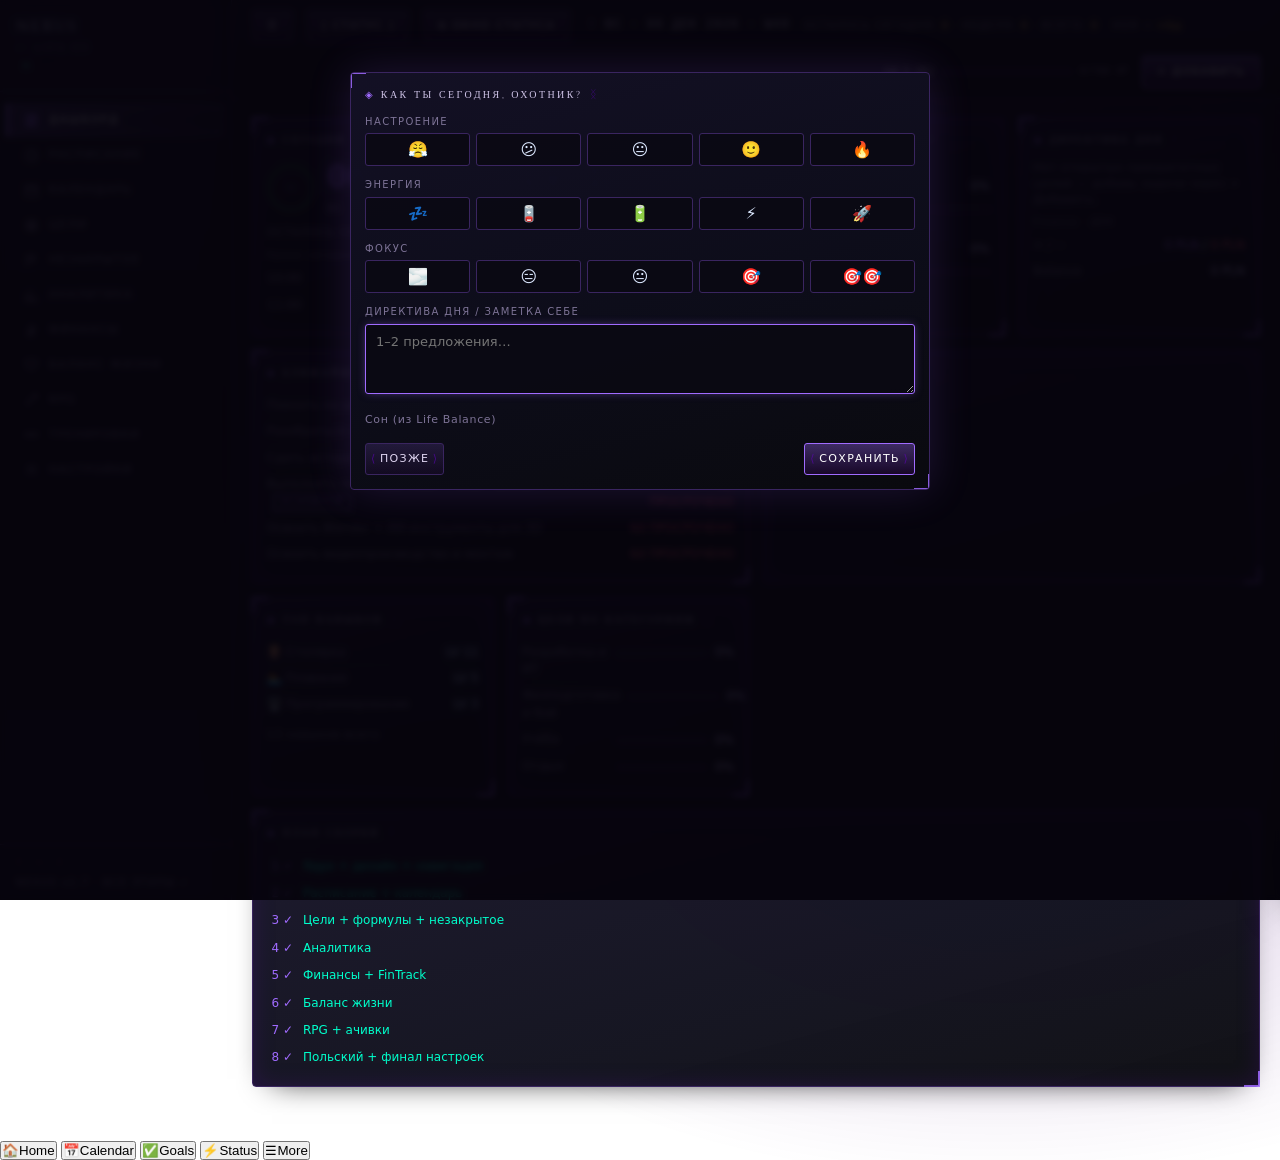
==== index.html @ d1a63e14 "Add files via upload" ====
<!DOCTYPE html>
<html lang="ru" translate="no">
<head>
<meta charset="UTF-8">
<meta name="viewport" content="width=device-width, initial-scale=1.0, viewport-fit=cover">
<meta name="theme-color" content="#0a0a0f">
<link rel="manifest" href="manifest.json">
<link rel="icon" href="icon.svg" type="image/svg+xml">
<link rel="apple-touch-icon" href="icon.svg">
<meta name="mobile-web-app-capable" content="yes">
<meta name="apple-mobile-web-app-capable" content="yes">
<meta name="apple-mobile-web-app-status-bar-style" content="black-translucent">
<meta name="google" content="notranslate">
<title>NEXUS // LIFE OS</title>
<link rel="icon" href="data:image/svg+xml,%3Csvg xmlns='http://www.w3.org/2000/svg' viewBox='0 0 16 16'%3E%3Crect width='16' height='16' fill='%23050806'/%3E%3Crect x='3' y='3' width='10' height='10' fill='none' stroke='%2300ff7f'/%3E%3C/svg%3E">
<style>
/* ============================================================
   NEXUS # LIFE OS — design system
   Palette: bg #050806/#0a0f0b · panel #0e1510 · border #1c3a26
   accent #00ff7f · soft #39d98a · dim #7fa38c · amber #ffb300 · err #ff3860
   ============================================================ */
:root{
  --bg0:#050806; --bg1:#0a0f0b; --panel:#0e1510; --panel2:#101a13;
  --border:#1c3a26; --accent:#00ff7f; --soft:#39d98a; --dim:#7fa38c;
  --amber:#ffb300; --err:#ff3860; --text:#cfe8d6;
  --mono:ui-monospace,'Cascadia Mono',Consolas,'Courier New',monospace;
}
*{margin:0;padding:0;box-sizing:border-box}
html,body{height:100%}
body{
  background:var(--bg0); color:var(--text); font-family:var(--mono);
  font-size:14px; line-height:1.45; overflow-x:hidden;
}
::selection{background:rgba(0,255,127,.25)}
::-webkit-scrollbar{width:8px;height:8px}
::-webkit-scrollbar-track{background:var(--bg0)}
::-webkit-scrollbar-thumb{background:#1c3a26;border-radius:0}
::-webkit-scrollbar-thumb:hover{background:#2a5c3c}

/* scanline overlay (toggle: body.scan-off) */
body::before{
  content:''; position:fixed; inset:0; pointer-events:none; z-index:9999;
  background:repeating-linear-gradient(0deg, rgba(0,0,0,.28) 0 1px, transparent 1px 3px);
  opacity:.16;
}
body.scan-off::before{display:none}
/* glow toggle: body.no-glow kills text-shadows */
body.no-glow .glow, body.no-glow .glow-soft{text-shadow:none!important}
.glow{color:var(--accent);text-shadow:0 0 8px rgba(0,255,127,.55)}
.glow-soft{color:var(--soft);text-shadow:0 0 6px rgba(57,217,138,.4)}
.amber{color:var(--amber)} .err{color:var(--err)}

/* ---------- layout ---------- */
#app{display:flex;min-height:100vh}
#sidebar{
  width:232px;flex:0 0 auto;background:var(--bg1);
  border-right:1px solid var(--border);
  display:flex;flex-direction:column;position:sticky;top:0;height:100vh;
}
#main{flex:1 1 auto;min-width:0;display:flex;flex-direction:column}
#view{padding:18px 20px 40px;max-width:1280px;width:100%;margin:0 auto}

/* ---------- sidebar ---------- */
.brand{
  padding:16px 16px 14px;border-bottom:1px solid var(--border);
  font-size:15px;letter-spacing:.14em;color:var(--accent);
}
.brand span{color:var(--dim);font-size:11px;display:block;letter-spacing:.22em;margin-top:2px}
#nav{flex:1;padding:10px 0;overflow-y:auto}
.nav-item{
  display:flex;align-items:center;gap:10px;padding:9px 16px;cursor:pointer;
  color:var(--dim);border-left:2px solid transparent;user-select:none;position:relative;
  transition:background .15s,color .15s;
}
.nav-item:hover{color:var(--soft);background:rgba(0,255,127,.04)}
.nav-item.active{color:var(--accent);border-left-color:var(--accent);background:rgba(0,255,127,.07)}
.nav-item svg{flex:0 0 auto;opacity:.9}
.nav-label{font-size:11px;letter-spacing:.14em;text-transform:uppercase}
.nav-badge{
  margin-left:auto;font-size:10px;color:var(--amber);border:1px solid rgba(255,179,0,.4);
  padding:0 5px;min-width:18px;text-align:center;
}
.nav-badge:empty{display:none}
.side-foot{padding:10px 16px;border-top:1px solid var(--border);font-size:10px;color:var(--dim);letter-spacing:.14em}
/* manual sidebar collapse (body.side-min) */
body.side-min #sidebar{width:58px}
body.side-min .brand{font-size:0;padding:14px 0;text-align:center}
body.side-min .brand span{font-size:8px;letter-spacing:.05em}
body.side-min .nav-label,body.side-min .side-foot{display:none}
body.side-min .nav-item{justify-content:center;padding:11px 0}
body.side-min .nav-badge{position:absolute;transform:translate(12px,-10px);font-size:8px;padding:0 3px}

/* ---------- topbar ---------- */
#topbar{
  display:flex;align-items:center;gap:14px;flex-wrap:wrap;
  padding:10px 20px;border-bottom:1px solid var(--border);background:var(--bg1);
  position:sticky;top:0;z-index:50;
}
.tb-date{font-size:12px;letter-spacing:.1em;color:var(--soft);white-space:nowrap}
.tb-rem{font-size:10px;letter-spacing:.12em;color:var(--dim);white-space:nowrap}
.tb-rem b{color:var(--amber);font-weight:400}
.tb-level{display:flex;align-items:center;gap:8px;margin-left:auto;font-size:11px;color:var(--soft)}
.tb-level .lv{color:var(--accent);letter-spacing:.08em}
.bar{height:6px;width:130px;background:#0a120c;border:1px solid var(--border);position:relative}
.bar>i{display:block;height:100%;background:linear-gradient(90deg,var(--soft),var(--accent));box-shadow:0 0 8px rgba(0,255,127,.5);transition:width .2s}
.tb-xptxt{font-size:10px;color:var(--dim)}
.btn-ico{padding:5px 9px;line-height:1}

/* ---------- panels ---------- */
.panel{
  background:var(--panel);border:1px solid var(--border);padding:14px;
  clip-path:polygon(0 0,calc(100% - 14px) 0,100% 14px,100% 100%,0 100%);
  position:relative;
}
.panel-title{
  font-size:10px;letter-spacing:.2em;text-transform:uppercase;color:var(--dim);margin-bottom:12px;
}
.panel-title::before{content:'▸ ';color:var(--accent)}
.grid{display:grid;grid-template-columns:repeat(12,1fr);gap:14px;margin-bottom:14px}
.c3{grid-column:span 3}.c4{grid-column:span 4}.c5{grid-column:span 5}.c6{grid-column:span 6}.c7{grid-column:span 7}.c8{grid-column:span 8}.c12{grid-column:span 12}
@media(max-width:1100px){.c3,.c4{grid-column:span 6}.c5,.c6,.c7,.c8{grid-column:span 12}}
@media(max-width:640px){.c3,.c4,.c5,.c6,.c7,.c8{grid-column:span 12}}

.bignum{font-size:34px;line-height:1.1;color:var(--accent)}
.subline{font-size:11px;color:var(--dim);margin-top:4px;letter-spacing:.06em}

.kv{display:flex;justify-content:space-between;align-items:baseline;gap:8px;padding:4px 0;border-bottom:1px dashed rgba(28,58,38,.6);font-size:12px}
.kv:last-child{border-bottom:none}
.kv .k{color:var(--dim)}
.kv .v{color:var(--text);text-align:right}
.kv .v.acc{color:var(--soft)} .kv .v.amb{color:var(--amber)} .kv .v.ern{color:var(--err)}

.ring-txt{fill:var(--accent);font-size:11px;font-family:var(--mono)}
.ring-txt.sm{font-size:8px}
.mini-tag{display:inline-block;font-size:9px;letter-spacing:.14em;border:1px solid var(--border);color:var(--dim);padding:1px 6px;margin-left:6px;vertical-align:middle}
.mini-tag.main{border-color:var(--accent);color:var(--accent)}
.mini-tag.hard{border-color:rgba(255,179,0,.6);color:var(--amber)}
.mini-tag.over{border-color:rgba(255,56,96,.6);color:var(--err)}

/* ---------- buttons / forms ---------- */
.btn{
  background:#0c1410;border:1px solid var(--border);color:var(--soft);
  padding:7px 14px;font:inherit;font-size:11px;letter-spacing:.1em;text-transform:uppercase;
  cursor:pointer;transition:all .15s;
}
.btn:hover{border-color:var(--accent);color:var(--accent);box-shadow:0 0 10px rgba(0,255,127,.22)}
.btn-primary{background:rgba(0,255,127,.1);border-color:var(--accent);color:var(--accent)}
.btn-danger{border-color:rgba(255,56,96,.5);color:var(--err)}
.btn-danger:hover{border-color:var(--err);color:var(--err);box-shadow:0 0 10px rgba(255,56,96,.22)}
.btn.on{border-color:var(--accent);color:var(--accent);background:rgba(0,255,127,.08)}
label.f{display:block;font-size:10px;letter-spacing:.14em;text-transform:uppercase;color:var(--dim);margin-bottom:4px}
input.f,select.f,textarea.f{
  width:100%;background:var(--bg1);border:1px solid var(--border);color:var(--text);
  padding:8px 10px;font:inherit;font-size:13px;outline:none;
}
input.f:focus,select.f:focus,textarea.f:focus{border-color:var(--accent)}
textarea.f{resize:vertical;min-height:70px}
.frow{margin-bottom:12px}
.frow2{display:grid;grid-template-columns:1fr 1fr;gap:10px}
.frow3{display:grid;grid-template-columns:1fr 1fr 1fr;gap:10px}
input[type=checkbox].sw{appearance:none;width:34px;height:16px;border:1px solid var(--border);background:var(--bg1);position:relative;cursor:pointer;vertical-align:middle}
input[type=checkbox].sw::after{content:'';position:absolute;left:1px;top:1px;width:12px;height:12px;background:var(--dim);transition:all .15s}
input[type=checkbox].sw:checked{border-color:var(--accent)}
input[type=checkbox].sw:checked::after{left:19px;background:var(--accent);box-shadow:0 0 6px rgba(0,255,127,.6)}
input[type=checkbox].ck{appearance:none;width:13px;height:13px;border:1px solid var(--border);background:var(--bg1);cursor:pointer;flex:0 0 auto;margin-top:2px;position:relative}
input[type=checkbox].ck:checked{background:var(--accent);border-color:var(--accent);box-shadow:0 0 6px rgba(0,255,127,.5)}
input[type=checkbox].ck:checked::before{content:'✓';position:absolute;inset:0;color:#050806;font-size:10px;line-height:11px;text-align:center}

/* ---------- modal / toast ---------- */
.overlay{position:fixed;inset:0;background:rgba(2,6,4,.82);z-index:200;display:flex;align-items:flex-start;justify-content:center;padding:8vh 16px 16px}
.modal{width:min(580px,94vw);max-height:84vh;overflow-y:auto;animation:pop .15s ease-out;box-shadow:0 0 30px rgba(0,255,127,.12)}
@keyframes pop{from{transform:translateY(-8px);opacity:0}to{transform:none;opacity:1}}
.modal-actions{display:flex;gap:10px;justify-content:flex-end;margin-top:16px;flex-wrap:wrap}
.modal-actions .left{margin-right:auto}
#toast-root{position:fixed;right:16px;bottom:16px;z-index:300;display:flex;flex-direction:column;gap:8px}
.toast{
  background:var(--panel);border:1px solid var(--accent);color:var(--text);
  padding:10px 14px;font-size:12px;max-width:340px;box-shadow:0 0 16px rgba(0,255,127,.18);
  animation:pop .15s ease-out;
}
.toast.amber{border-color:var(--amber);box-shadow:0 0 16px rgba(255,179,0,.15)}
.toast.out{opacity:0;transition:opacity .2s}
.toast .t-act{color:var(--accent);cursor:pointer;text-decoration:underline;margin-left:8px}

/* ---------- stub screen ---------- */
.stub{padding:36px 20px;text-align:center}
.stub .big{font-size:20px;letter-spacing:.24em;color:var(--dim);margin-bottom:10px}
.stub .big b{color:var(--accent);font-weight:400}
.stage-line{display:flex;align-items:center;gap:10px;padding:5px 0;font-size:12px;color:var(--dim)}
.stage-line .n{width:26px;color:var(--accent);text-align:right}
.stage-line.done{color:var(--soft)}
.stage-line.done .n::after{content:' ✓';color:var(--accent)}
.stage-line.cur{color:var(--accent)}
.stage-line.lock{opacity:.55}

/* ---------- toolbar / crumbs ---------- */
.toolbar{display:flex;gap:8px;align-items:center;flex-wrap:wrap;margin-bottom:14px}
.crumb{font-size:12px;color:var(--dim);letter-spacing:.06em;display:flex;align-items:center;flex-wrap:wrap;gap:6px}
.crumb-l{color:var(--soft);cursor:pointer}
.crumb-l:hover{color:var(--accent)}
.crumb-cur{color:var(--accent)}
.crumb .sep{color:var(--border)}
.toolbar .sp{flex:1}

/* ---------- schedule ---------- */
.sch-wrap{overflow-x:auto}
.sch-grid{display:grid;gap:10px;min-width:780px}
.sch-day{background:var(--bg1);border:1px solid var(--border);padding:8px;min-width:140px}
.sch-day.today{border-color:var(--accent);box-shadow:0 0 10px rgba(0,255,127,.12)}
.sch-day-head{display:flex;align-items:center;gap:6px;font-size:10px;letter-spacing:.14em;color:var(--dim);margin-bottom:8px}
.sch-day-head .dnum{color:var(--soft)}
.sch-day-head.today{color:var(--accent)}
.mini-btn{background:none;border:1px solid var(--border);color:var(--dim);font:inherit;font-size:10px;padding:1px 5px;cursor:pointer}
.mini-btn:hover{border-color:var(--accent);color:var(--accent)}
.sch-day-head .mini-btn{margin-left:auto}
.lesson{
  background:rgba(0,255,127,.05);border:1px solid var(--border);border-left:3px solid var(--lc,var(--accent));
  padding:5px 7px;font-size:11px;margin-bottom:6px;position:relative;cursor:pointer;transition:all .15s;
}
.lesson:hover{border-color:var(--lc,var(--accent))}
.lesson .lt{color:var(--dim);font-size:9px;letter-spacing:.05em}
.lesson .ls{color:var(--text)}
.lesson .lte{color:var(--dim);font-size:9px}
.lesson.now{background:rgba(0,255,127,.12);box-shadow:0 0 12px rgba(0,255,127,.28)}
.lesson.past{opacity:.45}
.lesson.cancel{opacity:.55;border-left-color:var(--err)}
.lesson.cancel .ls{text-decoration:line-through}
.lesson .tag{position:absolute;top:3px;right:5px;font-size:8px;letter-spacing:.1em;color:var(--err)}
.lesson.sub{border-left-color:var(--amber)}
.lesson.sub .tag{color:var(--amber)}
.lesson.extra .tag{color:var(--soft)}
.day-note{font-size:10px;color:var(--amber);letter-spacing:.08em;margin-top:2px}

/* ---------- calendar month ---------- */
.cal-grid{display:grid;grid-template-columns:34px repeat(7,1fr);gap:4px;min-width:720px}
.cal-wrap{overflow-x:auto}
.cal-dow{font-size:9px;color:var(--dim);text-align:center;padding:4px 0;letter-spacing:.1em}
.cal-wn{font-size:9px;color:var(--dim);display:flex;align-items:center;justify-content:center;border:1px dashed var(--border);cursor:pointer;min-height:64px}
.cal-wn:hover{color:var(--accent);border-color:var(--accent)}
.cal-cell{min-height:64px;border:1px solid var(--border);background:var(--bg1);padding:4px 5px;font-size:11px;cursor:pointer;position:relative;transition:border-color .15s}
.cal-cell:hover{border-color:var(--accent)}
.cal-cell.out{opacity:.3}
.cal-cell.today{border-color:var(--accent);box-shadow:inset 0 0 8px rgba(0,255,127,.12)}
.cal-cell .dn{color:var(--soft);font-size:10px}
.cal-cell.today .dn{color:var(--accent)}
.cal-cell .dots{position:absolute;bottom:4px;right:5px;display:flex;gap:3px}
.dot{width:5px;height:5px;border-radius:50%}
.dot.od{background:var(--amber)} .dot.nt{background:var(--soft)} .dot.dl{background:var(--err)}
.cal-cell .cring{position:absolute;bottom:2px;left:2px}
.cal-cell.droptarget{border-color:var(--accent);background:rgba(0,255,127,.08)}

/* ---------- week view ---------- */
.wk-grid{display:grid;gap:10px;min-width:860px}
.wk-wrap{overflow-x:auto}
.wk-col{background:var(--bg1);border:1px solid var(--border);padding:8px;min-width:150px;min-height:200px}
.wk-col.today{border-color:var(--accent)}
.wk-col.droptarget{border-color:var(--accent);background:rgba(0,255,127,.08)}
.wk-head{display:flex;justify-content:space-between;align-items:baseline;cursor:pointer;margin-bottom:6px}
.wk-head:hover .wn{color:var(--accent)}
.wk-head .wn{font-size:10px;letter-spacing:.12em;color:var(--dim)}
.wk-head .wp{font-size:10px;color:var(--soft)}
.wk-sec{font-size:9px;letter-spacing:.16em;color:var(--dim);margin:8px 0 4px}

/* ---------- task chips ---------- */
.tchip{
  display:flex;gap:7px;align-items:flex-start;background:var(--bg1);border:1px solid var(--border);
  padding:5px 7px;font-size:11px;margin-bottom:5px;transition:border-color .15s;
}
.tchip[draggable=true]{cursor:grab}
.tchip:hover{border-color:#2a5c3c}
.tchip.done{opacity:.45}
.tchip.done .tt{text-decoration:line-through}
.tchip .tt{color:var(--text);word-break:break-word}
.tchip .p{color:var(--amber);flex:0 0 auto;font-size:10px}
.tchip .g{color:var(--dim);font-size:9px}
.x{cursor:pointer;color:var(--dim);padding:0 3px;flex:0 0 auto}
.x:hover{color:var(--err)}

/* ---------- day timeline ---------- */
.tl{position:relative;margin-left:48px;border-left:1px solid var(--border);height:540px;overflow:hidden}
.tl-hour{position:absolute;left:-48px;width:40px;text-align:right;color:var(--dim);font-size:9px;transform:translateY(-6px)}
.tl-line{position:absolute;left:0;right:0;border-top:1px dashed rgba(28,58,38,.5)}
.tl-block{
  position:absolute;left:4px;right:8px;border:1px solid var(--border);background:rgba(0,255,127,.07);
  border-left:3px solid var(--lc,var(--accent));padding:2px 6px;font-size:10px;overflow:hidden;cursor:pointer;
}
.tl-block .lt{color:var(--dim);font-size:9px}
.tl-block.cancel{opacity:.55;border-left-color:var(--err)}
.tl-block.cancel .ts{text-decoration:line-through}
.tl-block.sub{border-left-color:var(--amber)}
.tl-now{position:absolute;left:0;right:0;height:1px;background:var(--err);box-shadow:0 0 6px var(--err);z-index:5}
.tl-now::before{content:'NOW';position:absolute;right:2px;top:-14px;font-size:8px;color:var(--err);letter-spacing:.1em}

/* ---------- goals ---------- */
.goal-row{border:1px solid var(--border);background:var(--bg1);padding:9px 11px;margin-bottom:8px;transition:border-color .15s}
.goal-row[draggable=true]{cursor:grab}
.goal-row.droptarget{border-color:var(--accent)}
.goal-row.ismain{border-color:rgba(0,255,127,.45);box-shadow:0 0 10px rgba(0,255,127,.07)}
.goal-head{display:flex;align-items:center;gap:8px;flex-wrap:wrap}
.gdot{width:8px;height:8px;flex:0 0 auto;display:inline-block}
.pbadge{font-size:9px;border:1px solid rgba(255,179,0,.5);color:var(--amber);padding:0 4px;flex:0 0 auto}
.gtitle{cursor:pointer;word-break:break-word;min-width:120px}
.gtitle:hover{color:var(--accent)}
.goal-bar{height:5px;background:#0a120c;border:1px solid var(--border);flex:1;min-width:90px}
.goal-bar>i{display:block;height:100%;transition:width .2s}
.goal-pct{font-size:11px;color:var(--soft);flex:0 0 auto;min-width:40px;text-align:right}
.goal-meta{display:flex;gap:10px;flex-wrap:wrap;font-size:10px;color:var(--dim);margin-top:5px;align-items:center}
.gactions{margin-left:auto;display:flex;gap:5px;flex:0 0 auto}
.gexpand{border-left:2px solid var(--border);margin-top:9px;padding:8px 0 2px 12px}
.cat-head{display:flex;align-items:baseline;gap:10px;margin:4px 0 10px}
.cat-head .cn{font-size:12px;letter-spacing:.18em;color:var(--soft);text-transform:uppercase}
.cat-head .cn::before{content:'// ';color:var(--border)}
.swatch{width:16px;height:16px;display:inline-block;border:1px solid var(--border);cursor:pointer;margin-right:5px;vertical-align:middle}
.swatch.sel{outline:1px solid var(--accent);outline-offset:1px}
.fm-preview{font-size:11px;margin-top:6px;min-height:16px}
.gstat{display:flex;gap:14px;flex-wrap:wrap;font-size:10px;color:var(--dim);margin:8px 0}

/* ---------- analytics ---------- */
.hm{display:flex;gap:3px;overflow-x:auto;padding-bottom:4px}
.hm-col{display:flex;flex-direction:column;gap:3px}
.hm-c{width:12px;height:12px;background:#0a120c;border:1px solid rgba(28,58,38,.5);flex:0 0 auto}
.hm-c.h1{background:#1c3a26}
.hm-c.h2{background:#2ea86b}
.hm-c.h3{background:#39d98a}
.hm-c.h4{background:#00ff7f;box-shadow:0 0 4px rgba(0,255,127,.5)}
.chart-wrap{overflow-x:auto}
.ins-line{font-size:12px;color:var(--text);padding:4px 0;border-bottom:1px dashed rgba(28,58,38,.6)}
.ins-line:last-child{border-bottom:none}
.ins-line::before{content:'▸ ';color:var(--accent)}

/* ---------- finance ---------- */
.fin-amt-in{color:var(--accent)} .fin-amt-out{color:var(--err)}
.fin-row{display:flex;gap:10px;align-items:baseline;padding:5px 0;border-bottom:1px dashed rgba(28,58,38,.6);font-size:12px;flex-wrap:wrap}
.fin-row:last-child{border-bottom:none}
.fin-row .fd{color:var(--dim);flex:0 0 84px}
.fin-row .fn{flex:1;min-width:120px}
.fin-row .fa{flex:0 0 auto;font-size:13px}
.budget-line{margin-bottom:10px}

/* ---------- life balance / watchlist ---------- */
.media-board{display:grid;grid-template-columns:repeat(3,1fr);gap:12px}
@media(max-width:900px){.media-board{grid-template-columns:1fr}}
.media-col{background:var(--bg1);border:1px solid var(--border);padding:10px;min-height:140px}
.media-card{border:1px solid var(--border);background:var(--panel);padding:7px 9px;margin-bottom:7px;font-size:11px}

/* ---------- level-up overlay / skill tree / achievements ---------- */
.lvup{position:fixed;inset:0;z-index:400;display:flex;align-items:center;justify-content:center;background:radial-gradient(circle at 50% 45%, rgba(0,255,127,.16), rgba(2,6,4,.93) 60%);cursor:pointer;animation:pop .2s ease-out}
.lvup-box{text-align:center;border:1px solid var(--accent);padding:34px 60px;background:rgba(5,8,6,.92);box-shadow:0 0 60px rgba(0,255,127,.35);clip-path:polygon(0 0,calc(100% - 18px) 0,100% 18px,100% 100%,0 100%)}
.lvup-t{font-size:12px;letter-spacing:.5em;color:var(--soft)}
.lvup-n{font-size:64px;line-height:1.1;margin:8px 0;color:var(--accent);text-shadow:0 0 18px rgba(0,255,127,.7)}
.lvup-r{font-size:14px;letter-spacing:.3em;color:var(--soft)}
.sk-tree{display:grid;grid-template-columns:repeat(auto-fill,minmax(150px,1fr));gap:10px}
.sk-node{border:1px solid var(--border);background:var(--bg1);padding:10px;text-align:center}
.sk-node.t1{opacity:.55}
.sk-node.t3{border-color:rgba(0,255,127,.5);box-shadow:0 0 10px rgba(0,255,127,.12)}
.sk-ico{font-size:22px}
.sk-name{font-size:11px;margin:4px 0 2px;word-break:break-word}
.ach-grid{display:grid;grid-template-columns:repeat(auto-fill,minmax(180px,1fr));gap:8px}
.ach{border:1px solid var(--border);background:var(--bg1);padding:8px;font-size:11px;display:flex;gap:8px;align-items:center}
.ach.lock{opacity:.4}
.ach.un{border-color:rgba(0,255,127,.45)}
/* boss bar */
.bossbar{height:14px;background:#0a120c;border:1px solid rgba(255,56,96,.5)}
.bossbar>i{display:block;height:100%;background:linear-gradient(90deg,#ff3860,#ffb300);box-shadow:0 0 10px rgba(255,56,96,.4);transition:width .2s}

/* ---------- responsive ---------- */
@media(max-width:920px){
  #sidebar{width:58px}
  .brand{font-size:0;padding:14px 0;text-align:center}
  .brand span{font-size:8px;letter-spacing:.05em}
  .nav-label,.side-foot{display:none}
  .nav-item{justify-content:center;padding:11px 0}
  .nav-badge{position:absolute;transform:translate(12px,-10px);font-size:8px;padding:0 3px}
  .tb-rem{display:none}
}
@media(prefers-reduced-motion:reduce){
  *{transition:none!important;animation:none!important}
}
/* ---- training module («Боец-190») ---- */
.tr-day{display:flex;align-items:center;gap:10px;padding:6px 8px;border-bottom:1px solid rgba(0,255,127,.12);flex-wrap:wrap}
.tr-day.today{background:rgba(0,255,127,.07)}
.tr-d{min-width:96px;font-size:12px;color:var(--dim)}
.tr-ck{display:inline-flex;align-items:center;gap:5px;font-size:12px;margin-right:14px;cursor:pointer;white-space:nowrap}
.tr-ck input{margin-top:0}
.tr-stats{display:grid;grid-template-columns:repeat(auto-fit,minmax(180px,1fr));gap:10px;margin-top:12px}
.tr-stat{display:flex;align-items:center;gap:8px;font-size:12px}
.tr-stat .bar{flex:1}
.tr-prog{margin-top:8px;border:1px solid var(--border);padding:6px 10px}
.tr-prog summary{cursor:pointer;font-size:13px;color:var(--accent)}
</style>
<style id="theme-game">
/* ============================================================
   THEME v2 — 80% video-game HUD / 40% Solo Leveling system window
   Overrides the base terminal look: blue glass panels, corner
   brackets, glow, Segoe UI body + mono numbers. No scanlines.
   ============================================================ */
:root{
  --bg0:#060911; --bg1:#0b1120; --panel:#0d1526; --panel2:#111b31;
  --border:#1e3a5f; --accent:#4cc3ff; --soft:#39d9c0; --dim:#5f7a99;
  --amber:#ffc14d; --err:#ff5c7a; --gold:#fbbf24; --text:#dce8ff;
  --ui:'Segoe UI',system-ui,-apple-system,'Helvetica Neue',sans-serif;
}
body{font-family:var(--ui);font-size:13.5px;background:radial-gradient(1100px 700px at 72% -12%,#0e1a33 0%,#060911 55%) fixed,#060911}
body::before{display:none}                       /* scanlines off — HUD, not matrix */
body,.brand,.nav-label,.btn,input.f,select.f,textarea.f,.crumb,.subline,.kv,.panel-title{font-family:var(--ui)}
.bignum,.tb-xptxt,.ring-txt,.goal-pct,.lvup-n,.tb-date{font-family:var(--mono)}
.panel{
  background:linear-gradient(180deg,rgba(17,27,49,.94),rgba(9,14,26,.94));
  border:1px solid #24466e;border-radius:4px;clip-path:none;
  box-shadow:inset 0 0 26px rgba(76,195,255,.05),0 2px 14px rgba(0,0,0,.45);
}
.panel::before{content:'';position:absolute;top:-1px;left:-1px;width:16px;height:16px;border-top:2px solid var(--accent);border-left:2px solid var(--accent);opacity:.75;pointer-events:none}
.panel::after{content:'';position:absolute;bottom:-1px;right:-1px;width:16px;height:16px;border-bottom:2px solid var(--accent);border-right:2px solid var(--accent);opacity:.75;pointer-events:none}
.panel-title{color:#9fc2e8;letter-spacing:.22em}
.panel-title::before{content:'◈ ';color:var(--accent)}
#sidebar{background:linear-gradient(180deg,#0b1322,#080d18);border-right:1px solid #22436c}
.brand{color:#fff;text-shadow:0 0 14px rgba(76,195,255,.6);border-bottom:1px solid #22436c}
.brand span{color:var(--dim)}
.nav-item{border-radius:3px;margin:1px 6px;border-left-width:2px}
.nav-item.active{background:linear-gradient(90deg,rgba(76,195,255,.18),rgba(76,195,255,.02));color:#fff;box-shadow:inset 0 0 18px rgba(76,195,255,.08)}
.nav-item.active svg{color:var(--accent)}
#topbar{background:linear-gradient(180deg,rgba(11,17,32,.98),rgba(8,13,24,.98));border-bottom:1px solid #22436c}
.tb-date{color:#bcd6f5}
.btn{background:linear-gradient(180deg,rgba(76,195,255,.14),rgba(76,195,255,.04));border:1px solid #2a5688;color:#bfe2ff;border-radius:3px}
.btn:hover{border-color:var(--accent);color:#fff;box-shadow:0 0 14px rgba(76,195,255,.35)}
.btn-primary{background:linear-gradient(180deg,rgba(76,195,255,.32),rgba(76,195,255,.1));border-color:var(--accent);color:#fff}
.btn.on{background:rgba(76,195,255,.2);border-color:var(--accent);color:#fff}
.bar,.goal-bar{border-color:#2a5688;background:#080d18;border-radius:2px}
.bar>i{background:linear-gradient(90deg,var(--soft),var(--accent));box-shadow:0 0 10px rgba(76,195,255,.55)}
.glow{color:var(--accent);text-shadow:0 0 12px rgba(76,195,255,.65)}
.glow-soft{color:var(--soft);text-shadow:0 0 8px rgba(57,217,192,.5)}
.bignum{color:#fff;text-shadow:0 0 16px rgba(76,195,255,.55)}
.tb-level .lv{color:#fff}
.overlay{background:rgba(3,6,14,.86);backdrop-filter:blur(3px)}
.modal{box-shadow:0 0 40px rgba(76,195,255,.18)}
input.f,select.f,textarea.f{background:rgba(6,10,20,.8);border-color:#2a5688;border-radius:3px}
.lesson{background:rgba(76,195,255,.06);border-radius:3px}
.lesson.now{background:rgba(76,195,255,.14);box-shadow:0 0 14px rgba(76,195,255,.3)}
.tchip{background:rgba(6,10,20,.7);border-radius:3px}
.goal-row{background:rgba(6,10,20,.7);border-radius:3px}
.goal-row.ismain{border-color:rgba(76,195,255,.55);box-shadow:0 0 12px rgba(76,195,255,.12)}
.lvup{background:radial-gradient(circle at 50% 45%,rgba(76,195,255,.2),rgba(2,6,16,.94) 60%)}
.lvup-box{border-color:var(--accent);box-shadow:0 0 70px rgba(76,195,255,.4)}
.lvup-n{color:#fff;text-shadow:0 0 24px rgba(76,195,255,.9)}
/* status drawer */
#status-drawer{
  position:fixed;top:0;right:-430px;width:410px;max-width:100vw;height:100vh;z-index:150;
  background:linear-gradient(180deg,rgba(11,19,36,.97),rgba(6,10,20,.97));
  border-left:1px solid #2a5688;box-shadow:-12px 0 40px rgba(0,0,0,.5),inset 0 0 40px rgba(76,195,255,.04);
  transition:right .25s ease;overflow-y:auto;padding:14px 14px 40px;
}
#status-drawer.open{right:0}
#status-backdrop{position:fixed;inset:0;background:rgba(2,4,10,.5);z-index:140;display:none}
#status-backdrop.show{display:block}
/* separate status window (popout): hide app shell, drawer becomes the window body */
body.popout #app,body.popout #status-backdrop{display:none!important}
body.popout #status-drawer{right:0;width:100vw;max-width:100vw;border-left:none;box-shadow:none;transition:none}
/* задачи дня внутри колонки расписания */
.sch-tasks{margin-top:8px;display:flex;flex-direction:column;gap:4px}
.sch-tasks .tchip{font-size:11px;padding:5px 7px}
@media(max-width:640px){#status-drawer{width:100vw;right:-100vw}}
.st-block{border:1px solid #22436c;border-radius:4px;margin-bottom:12px;background:rgba(9,14,26,.8)}
.st-block>summary{
  list-style:none;cursor:pointer;padding:9px 12px;font-size:11px;letter-spacing:.2em;color:#9fc2e8;
  text-transform:uppercase;display:flex;align-items:center;gap:8px;user-select:none;
}
.st-block>summary::before{content:'▸';color:var(--accent);transition:transform .15s}
.st-block[open]>summary::before{transform:rotate(90deg)}
.st-block>summary::-webkit-details-marker{display:none}
.st-block>.st-body{padding:4px 12px 12px}
.rank-badge{
  display:inline-flex;align-items:center;justify-content:center;width:58px;height:58px;
  font-size:26px;font-family:var(--mono);border:2px solid currentColor;border-radius:4px;
  box-shadow:0 0 18px currentColor,inset 0 0 12px rgba(255,255,255,.08);
}
.tap-row{display:flex;gap:6px}
.tap-btn{flex:1;background:rgba(6,10,20,.8);border:1px solid #2a5688;color:var(--text);font-size:16px;padding:6px 0;border-radius:3px;cursor:pointer;font-family:inherit}
.tap-btn:hover{border-color:var(--accent)}
.tap-btn.sel{border-color:var(--accent);background:rgba(76,195,255,.18);box-shadow:0 0 10px rgba(76,195,255,.35)}
.peak{color:var(--accent);animation:pulseGlow 1.6s infinite}
@keyframes pulseGlow{0%,100%{text-shadow:0 0 8px rgba(76,195,255,.6)}50%{text-shadow:0 0 24px rgba(76,195,255,1)}}
.buff-badge{display:inline-flex;align-items:center;gap:4px;font-size:10px;padding:2px 8px;margin:0 6px 6px 0;border-radius:10px;border:1px solid}
.buff-badge.b{border-color:rgba(57,217,192,.6);color:var(--soft);background:rgba(57,217,192,.08)}
.buff-badge.d{border-color:rgba(255,193,77,.6);color:var(--amber);background:rgba(255,193,77,.08)}
.radar-anim{animation:radarIn .3s ease-out;transform-box:fill-box;transform-origin:center}
@keyframes radarIn{from{transform:scale(.15);opacity:0}to{transform:scale(1);opacity:1}}
.st-name{cursor:pointer;border-bottom:1px dashed var(--dim)}
.st-name:hover{color:var(--accent)}
</style>
<style id="theme-fantasy">
/* ============================================================
   THEME v3 — DARK FANTASY (Solo Leveling grim + glitch corruption)
   Void black/obsidian · royal purple & arcane violet dominant ·
   crimson accents · electric blue ONLY for hover glitch · teal
   filaments inside bars (≤5%). Fantasy dominant, cyber as bleed.
   ============================================================ */
@import url('https://fonts.googleapis.com/css2?family=Cinzel:wght@600;700&display=swap');
:root{
  --bg0:#0a0a0f;--bg1:#0d0d1a;--panel:#100f1e;--panel2:#141126;
  --border:#3a2560;--accent:#a06bff;--soft:#00ffcc;--dim:#7d7396;
  --elec:#00d4ff;--arc:#6600cc;--royal:#4a0080;--crim:#8b0000;
}
body{background:
  radial-gradient(1100px 620px at 78% -10%,rgba(74,0,128,.20),transparent 60%),
  radial-gradient(900px 520px at -8% 108%,rgba(139,0,0,.12),transparent 55%),
  linear-gradient(180deg,#0a0a0f,#0d0d1a 55%,#0a0a0f) fixed}
/* drifting arcane dust (repurposed scanline layer) */
body::before{display:block;content:'';position:fixed;inset:0;pointer-events:none;opacity:.55;z-index:0;
  background:
    radial-gradient(1.6px 1.6px at 12% 78%,rgba(232,220,200,.55),transparent 60%),
    radial-gradient(1.2px 1.2px at 34% 32%,rgba(160,107,255,.55),transparent 60%),
    radial-gradient(1.6px 1.6px at 58% 64%,rgba(0,255,204,.4),transparent 60%),
    radial-gradient(1.2px 1.2px at 82% 16%,rgba(232,220,200,.45),transparent 60%),
    radial-gradient(1.2px 1.2px at 70% 88%,rgba(160,107,255,.4),transparent 60%);
  animation:dust-drift 120s linear infinite}
@keyframes dust-drift{to{background-position:0 -620px,0 -620px,0 -620px,0 -620px,0 -620px}}
/* sigil watermark, top-right, very low opacity */
body::after{content:'';position:fixed;right:-130px;top:6%;width:460px;height:460px;pointer-events:none;opacity:.05;z-index:0;
  background:url("data:image/svg+xml,%3Csvg xmlns='http://www.w3.org/2000/svg' viewBox='0 0 200 200' fill='none'%3E%3Cg stroke='%23a06bff' stroke-width='1'%3E%3Ccircle cx='100' cy='100' r='94'/%3E%3Ccircle cx='100' cy='100' r='86' stroke-dasharray='3 5'/%3E%3Ccircle cx='100' cy='100' r='58'/%3E%3Cpath d='M100 12 L182 148 L18 148 Z'/%3E%3Cpath d='M100 188 L18 52 L182 52 Z'/%3E%3C/g%3E%3C/svg%3E") center/contain no-repeat;
  animation:sigil-spin 160s linear infinite}
@keyframes sigil-spin{to{transform:rotate(360deg)}}
@media (prefers-reduced-motion:reduce){body::before,body::after{animation:none!important}}
/* gothic serif headings */
h2,h3,.panel-title,.big,.brand,.rank,.gate-name{font-family:'Cinzel',Georgia,serif}
h2,h3{letter-spacing:.08em}
.panel{
  background:linear-gradient(165deg,rgba(20,17,38,.96),rgba(13,13,26,.96) 58%,rgba(10,10,15,.97));
  border:1px solid var(--border);
  box-shadow:inset 0 0 30px -10px rgba(102,0,204,.35),0 12px 30px -20px #000;
}
.panel::before,.panel::after{border-color:var(--accent);width:14px;height:14px;opacity:.85}
.panel-title{color:#cfc4e8;letter-spacing:.24em}
.panel-title::before{content:'◈ '}
.brand{color:var(--text);text-shadow:0 0 16px rgba(160,107,255,.65);border-bottom:1px solid #2a1d4a}
#sidebar{background:linear-gradient(180deg,#12101f,#0b0a14 45%,#0e0c1a);border-right:1px solid #2a1d4a;
  box-shadow:inset -16px 0 30px -20px #000}
#topbar{background:linear-gradient(180deg,rgba(16,15,30,.98),rgba(10,10,15,.98));border-bottom:1px solid #2a1d4a}
.tb-date{color:#cfc4e8}
.nav-item.active{background:linear-gradient(90deg,rgba(160,107,255,.20),rgba(160,107,255,.02));
  box-shadow:inset 0 0 20px rgba(160,107,255,.12)}
.nav-item.active svg{color:var(--accent)}
/* stone-carved buttons with rune hover glitch */
.btn{background:linear-gradient(180deg,rgba(160,107,255,.15),rgba(74,0,128,.10));border:1px solid #3a2560;color:#e0d6f2;
  font-variant:small-caps;letter-spacing:.12em}
.btn:hover{border-color:var(--elec);color:#fff;box-shadow:0 0 14px rgba(0,212,255,.35);animation:tear .3s steps(3) 1}
@keyframes tear{25%{clip-path:inset(18% 0 52% 0);transform:translateX(-1px)}
  50%{clip-path:inset(48% 0 22% 0);transform:translateX(1px)}
  75%{clip-path:inset(66% 0 8% 0);transform:translateX(-1px)}}
.btn-primary{background:linear-gradient(180deg,rgba(160,107,255,.34),rgba(74,0,128,.22));border-color:var(--accent);color:#fff}
.btn.on{background:rgba(160,107,255,.22);border-color:var(--accent);color:#fff}
/* mana bars: violet core + teal energy filament */
.bar,.goal-bar{border-color:#3a2560;background:#0b0916}
.bar>i{position:relative;background:linear-gradient(90deg,var(--royal),var(--arc));box-shadow:0 0 10px rgba(102,0,204,.6)}
.bar>i::after{content:'';position:absolute;left:0;right:0;top:50%;height:2px;margin-top:-1px;
  background:linear-gradient(90deg,transparent,var(--soft) 25%,var(--soft) 75%,transparent);
  opacity:.8;animation:tealPulse 2.8s ease-in-out infinite}
@keyframes tealPulse{0%,100%{opacity:.3}50%{opacity:.95}}
.glow{color:var(--accent);text-shadow:0 0 14px rgba(160,107,255,.7)}
.glow-soft{color:var(--soft);text-shadow:0 0 8px rgba(0,255,204,.45)}
.bignum{text-shadow:0 0 18px rgba(160,107,255,.6)}
.kv .v.acc{color:#cfc0ff}
.overlay{background:rgba(6,4,12,.88)}
.modal{box-shadow:0 0 44px rgba(160,107,255,.16)}
input.f,select.f,textarea.f{background:rgba(10,9,18,.85);border-color:#3a2560}
.lesson{background:rgba(160,107,255,.07)}
.lesson.now{background:rgba(160,107,255,.16);box-shadow:0 0 14px rgba(160,107,255,.32)}
.goal-row.ismain{border-color:rgba(160,107,255,.55);box-shadow:0 0 12px rgba(160,107,255,.14)}
.lvup{background:radial-gradient(circle at 50% 45%,rgba(102,0,204,.24),rgba(6,4,12,.95) 60%)}
.lvup-box{border-color:var(--accent);box-shadow:0 0 70px rgba(102,0,204,.45)}
.lvup-n{text-shadow:0 0 26px rgba(160,107,255,.95)}
#status-drawer{background:linear-gradient(180deg,rgba(16,15,30,.97),rgba(8,7,15,.97));border-left:1px solid #3a2560;
  box-shadow:-12px 0 40px rgba(0,0,0,.55),inset 0 0 44px rgba(160,107,255,.05)}
.st-block{border-color:#2a1d4a;background:rgba(12,11,22,.85)}
.st-block>summary{color:#cfc4e8}
.st-block>summary::before{color:var(--accent)}
.tap-btn{background:rgba(10,9,18,.85);border-color:#3a2560}
.tap-btn:hover{border-color:var(--accent)}
.tap-btn.sel{border-color:var(--accent);background:rgba(160,107,255,.2);box-shadow:0 0 10px rgba(160,107,255,.4)}
.peak{text-shadow:0 0 8px rgba(160,107,255,.7)}
@keyframes pulseGlow{50%{text-shadow:0 0 24px rgba(160,107,255,1)}}
/* training module re-hue (was matrix-green) */
.tr-day{border-bottom-color:rgba(160,107,255,.14)}
.tr-day.today{background:rgba(160,107,255,.08)}
/* goal rows: whole head/meta row opens linked tasks */
.goal-head,.goal-meta{cursor:pointer}
.goal-head:hover .gtitle{color:#fff;text-shadow:0 0 10px rgba(160,107,255,.5)}
.gexpand{border-left:2px solid rgba(160,107,255,.4);box-shadow:inset 0 0 18px -10px rgba(102,0,204,.4)}
/* scrollbars */
*::-webkit-scrollbar{width:7px;height:7px}
*::-webkit-scrollbar-track{background:rgba(8,6,14,.8)}
*::-webkit-scrollbar-thumb{background:#241a3e;box-shadow:0 0 6px rgba(102,0,204,.55)}
*{scrollbar-color:#241a3e rgba(8,6,14,.8);scrollbar-width:thin}
/* ── magical small details ── */
::selection{background:rgba(160,107,255,.45);color:#fff}
#app{position:relative;z-index:1}
input.f,select.f,textarea.f{caret-color:var(--accent)}
input.f:focus,select.f:focus,textarea.f:focus{border-color:var(--accent);box-shadow:0 0 10px -2px rgba(160,107,255,.5)}
.panel-title{position:relative}
.panel-title::after{content:'ᛝ';margin-left:8px;font-size:11px;color:var(--arc);opacity:.45}
.tb-date::before{content:'☽ ';color:var(--accent);opacity:.75}
.brand::after{content:'✦';font-size:10px;color:var(--soft);opacity:.75;margin-left:6px;vertical-align:2px}
.bignum::after{content:'✧';font-size:14px;margin-left:6px;color:var(--soft);opacity:.6;vertical-align:8px}
hr{border:none;height:9px;position:relative;background:repeating-linear-gradient(90deg,transparent 0 16px,rgba(160,107,255,.28) 16px 17px,transparent 17px 32px)}
hr::after{content:'✦';position:absolute;left:50%;top:50%;transform:translate(-50%,-52%);color:var(--accent);font-size:11px;text-shadow:0 0 8px rgba(160,107,255,.7)}
.btn{position:relative}
.btn::before{content:'⟨';position:absolute;left:5px;top:50%;transform:translateY(-52%);color:var(--arc);opacity:.55;font-size:11px}
.btn::after{content:'⟩';position:absolute;right:5px;top:50%;transform:translateY(-52%);color:var(--arc);opacity:.55;font-size:11px}
.lvup-box{position:relative}
.lvup-box::after{content:'';position:absolute;inset:-22px;border:1px dashed rgba(160,107,255,.45);border-radius:50%;animation:sigil-spin 14s linear infinite;pointer-events:none}
#status-drawer::before{content:'ᚠ ᚢ ᚦ ᚨ ᚱ ᚲ ᛗ ᛝ ᛟ';display:block;text-align:center;font-size:10px;letter-spacing:.6em;color:var(--arc);opacity:.4;margin-bottom:10px}
#side-foot::before{content:'☾ ⌁ ☽';display:block;color:var(--arc);opacity:.5;letter-spacing:.4em;margin-bottom:6px;font-size:10px}
.nav-item{position:relative}
.nav-item::after{content:'⟡';position:absolute;right:10px;opacity:0;transition:opacity .2s;color:var(--soft);font-size:10px}
.nav-item:hover::after{opacity:.75}
.st-block>summary{position:relative}
.st-block>summary::after{content:'ᛟ';position:absolute;right:12px;top:50%;transform:translateY(-50%);color:var(--arc);opacity:.4;font-size:10px}
.arcane-whisper{position:fixed;z-index:0;pointer-events:none;color:rgba(160,107,255,.32);text-shadow:0 0 10px rgba(0,212,255,.22);animation:whisper-rise 8.5s ease-out forwards}
@keyframes whisper-rise{0%{opacity:0;transform:translateY(24px) rotate(-8deg)}14%{opacity:.4}100%{opacity:0;transform:translateY(-150px) rotate(7deg)}}
@media (prefers-reduced-motion:reduce){.arcane-whisper{display:none}.lvup-box::after{animation:none}}
/* ── PHONE (≤700px): off-canvas sidebar, stacked columns, touch sizing ── */
/* backdrop живёт ВНУТРИ #app (stacking context z1) и виден только при открытом меню —
   иначе навсегда перекрывает экран (баг «телефон не переходит по меню») */
#side-backdrop{position:fixed;inset:0;background:rgba(4,2,10,.55);z-index:170;display:none}
body.side-open #side-backdrop{display:block}
@media (max-width:700px){
  #sidebar{position:fixed;left:-270px;top:0;bottom:0;width:264px;z-index:180;transition:left .25s ease;
    box-shadow:10px 0 40px rgba(0,0,0,.6);display:flex;flex-direction:column}
  body.side-open #sidebar{left:0}
  #main{width:100%;min-width:0}
  #topbar{gap:8px;padding:8px 10px}
  .tb-rem{display:none}
  .tb-date{font-size:11px}
  .btn{padding:9px 14px;font-size:13px}
  .grid{gap:10px}
  .panel{padding:12px}
  .toolbar{gap:6px}
  .sch-grid{grid-template-columns:1fr!important;min-width:0!important}
  .sch-day{min-width:0}
  .tr-day{gap:6px;padding:8px 4px}
  .tr-ck{margin-right:8px;white-space:normal}
  .frow2{flex-direction:column}
  #view{padding-bottom:24px}
  #app{padding-bottom:calc(64px + env(safe-area-inset-bottom))}
  /* bottom navigation */
  #bottomnav{position:fixed;left:0;right:0;bottom:0;z-index:160;display:flex;
    background:linear-gradient(180deg,rgba(16,15,30,.98),rgba(8,7,15,.99));border-top:1px solid #2a1d4a;
    padding:5px 4px calc(5px + env(safe-area-inset-bottom))}
  .bn-btn{flex:1;background:none;border:none;color:var(--dim);font:inherit;font-size:10px;
    font-variant:small-caps;letter-spacing:.12em;display:flex;flex-direction:column;align-items:center;gap:2px;padding:4px 0;min-height:44px}
  .bn-btn .bn-i{font-size:18px;font-style:normal}
  .bn-btn:hover,.bn-btn:focus{color:var(--parch)}
  .bn-btn.active{color:var(--accent);text-shadow:0 0 10px rgba(160,107,255,.6)}
  #more-drawer{position:fixed;inset:0;z-index:190;background:linear-gradient(180deg,#0d0c1a,#0a0a0f);
    display:none;flex-direction:column;padding:16px;overflow-y:auto}
  body.more-open #more-drawer{display:flex}
  .md-head{display:flex;align-items:baseline;gap:8px;margin-bottom:14px;font-family:'Cinzel',Georgia,serif;font-size:16px}
  .md-head span{color:var(--dim);font-size:11px;letter-spacing:.2em;font-family:'Segoe UI',sans-serif}
  .md-head button{margin-left:auto}
  .md-item{display:flex;align-items:center;gap:10px;width:100%;text-align:left;background:transparent;border:none;
    color:var(--parch);font:inherit;font-size:14px;padding:13px 10px;border-bottom:1px solid rgba(160,107,255,.14);cursor:pointer}
  .md-item:hover,.md-item:focus{background:rgba(160,107,255,.1)}
  .sw-update{position:fixed;left:50%;bottom:calc(18px + env(safe-area-inset-bottom));transform:translateX(-50%);z-index:400;
    display:flex;gap:12px;align-items:center;background:rgba(5,10,7,.97);border:1px solid #00ff7f;color:#b8ffd9;
    padding:10px 12px;font-size:12px;letter-spacing:.08em;box-shadow:0 0 18px rgba(0,255,127,.35)}
  .sw-update span{font-variant:small-caps;letter-spacing:.16em}
}
@media (min-width:701px){ #more-drawer{display:none!important} }
</style>
</head>
<body>
<div id="app">
  <aside id="sidebar">
    <div class="brand">NEXUS<span>// LIFE OS</span></div>
    <nav id="nav"></nav>
    <div class="side-foot" id="side-foot">NEXUS v1.7 · ВСЕ ЭТАПЫ ✓</div>
  </aside>
  <div id="main">
    <header id="topbar"></header>
    <main id="view"></main>
  </div>
</div>
<div id="modal-root"></div>
<div id="toast-root"></div>
<div id="overlay-root"></div>
<aside id="status-drawer" aria-label="My Status"></aside>
<div id="status-backdrop" onclick="toggleStatus()"></div>
<nav id="bottomnav" aria-label="Mobile navigation">
  <button type="button" class="bn-btn active" data-v="dashboard"><span class="bn-i">🏠</span><span>Home</span></button>
  <button type="button" class="bn-btn" data-v="calendar"><span class="bn-i">📅</span><span>Calendar</span></button>
  <button type="button" class="bn-btn" data-v="goals"><span class="bn-i">✅</span><span>Goals</span></button>
  <button type="button" class="bn-btn" data-v="status"><span class="bn-i">⚡</span><span>Status</span></button>
  <button type="button" class="bn-btn" data-v="more"><span class="bn-i">☰</span><span>More</span></button>
</nav>
<div id="more-drawer" role="dialog" aria-label="All sections">
  <div class="md-head">NEXUS<span>// all sections</span><button type="button" class="mini-btn" onclick="moreClose()">✕</button></div>
  <button type="button" class="md-item" onclick="moreClose();go('schedule')">📅 Schedule</button>
  <button type="button" class="md-item" onclick="moreClose();go('unfinished')">⚑ Unfinished</button>
  <button type="button" class="md-item" onclick="moreClose();go('analytics')">📈 Analytics</button>
  <button type="button" class="md-item" onclick="moreClose();go('finance')">💰 Finance</button>
  <button type="button" class="md-item" onclick="moreClose();go('life')">❤️ Life Balance</button>
  <button type="button" class="md-item" onclick="moreClose();go('rpg')">⚔️ RPG</button>
  <button type="button" class="md-item" onclick="moreClose();go('train')">🏋️ Training</button>
  <button type="button" class="md-item" onclick="moreClose();go('settings')">⚙️ Settings</button>
</div>

<script>
'use strict';
/* ============================================================
   SECTION 1 — I18N dictionary (translate ru/pl here later)
   ============================================================ */
const I18N={
  en:{
    nav_dashboard:'Dashboard', nav_schedule:'Schedule', nav_calendar:'Calendar',
    nav_goals:'Goals', nav_unfinished:'Unfinished', nav_analytics:'Analytics',
    nav_finance:'Finance', nav_life:'Life Balance', nav_rpg:'RPG', nav_settings:'Settings',
    nav_train:'Training', tr_week:'WEEK · BOETS-190', tr_streak:'Streak (mobility or workout)',
    tr_miles:'Milestones — tests', tr_mile_hint:'Record tests at weeks 0/4/8/12: pull-ups ×, push-ups ×, hang s, deep squat hold s, ankle-to-wall cm, seated fold cm, weight kg. % = sessions done toward the milestone (12/24/36).',
    tr_prog:'Program "Boets-190" — reference', tr_plan:'Plan "Boets-190"', tr_sessions:'Sessions', tr_goals:'Goals: Fitness',
    top_add:'+ Add',
    top_remaining:'REMAINING TODAY', top_week:'WEEK', top_total:'TOTAL',
    dash_today:'Today', dash_level:'Level',
    dash_week_p:'Week progress', dash_month_p:'Month progress',
    dash_deadlines:'Next deadlines', dash_days:'d left', dash_overdue:'OVERDUE',
    dash_directive:'Daily directive', dash_directive_none:'No open priority goals — add tasks via + ADD.', dash_no_tasks:'no tasks yet',
    dash_skills:'Top skills', dash_categories:'Goals by category',
    dash_roadmap:'Build roadmap', dash_lessons:'Lessons today', dash_unfinished:'Unfinished · top open',
    dash_no_open:'No open tasks.',
    qa_title:'Quick add task', qa_name:'Task name', qa_goal:'Goal (optional)', qa_none:'— none —',
    qa_date:'Due date', qa_prio:'Priority (1–5)', qa_value:'Value (optional, e.g. grade 1–6)',
    save:'Save', cancel:'Cancel', close:'Close', del:'Delete', dup:'Duplicate',
    set_title:'Settings', set_appearance:'Appearance', set_glow:'Neon glow', set_scan:'Scanlines',
    set_rpg:'RPG', set_penalty:'Penalty mechanic (missed quests −5 Discipline)',
    set_locale:'Locale', set_weekstart:'Week starts', set_currency:'Currency', set_camp:'Campaign end (month deadline)',
    set_targets:'Targets', set_sleep:'Sleep target (h)', set_work:'Work-hours target (h)',
    set_data:'Data', set_export:'Export JSON', set_import:'Import JSON', set_reset:'Reset all data',
    set_reset_q:'This wipes ALL data and restores the seeded November goals. Continue?',
    set_lang_note:'UI texts live in the I18N dictionary at the top of the script — ready for RU/PL translation.',
    common_saved:'Saved', lvl_up:'LEVEL UP', imp_bad:'Import failed: not a valid NEXUS export file',
    reset_done:'Data reset to seed state', task_added:'Task added', imp_ok:'Data imported',
    stub_locked:'МОДУЛЬ В СБОРКЕ', stub_stage:'Откроется на этапе', stub_note:'Этот экран появится на этапе из дорожной карты на Дашборде.',
    sch_add:'+ Lesson', sch_copy:'Copy day', sch_copy_to:'Copy lessons to day', sch_weekends:'Show weekends',
    sch_next:'NEXT', sch_now:'NOW', sch_no_lessons:'no lessons', sch_min:'min',
    l_day:'Day', l_subject:'Subject', l_start:'Start', l_end:'End', l_room:'Room', l_teacher:'Teacher',
    l_color:'Color tag', l_auto:'auto', l_edit_tpl:'Edit in weekly template',
    l_cancel_date:'Cancel this date (ODWOŁANE)', l_restore:'Remove from this date',
    l_extra:'+ Extra lesson for this date', l_sub:'+ Substitution (ZASTĘPSTWO)',
    l_pick:'Pick a lesson to replace', sch_badtime:'End must be after start',
    cal_today:'Today', cal_tasks:'Tasks', cal_deadlines:'Deadlines', cal_lessons:'Lessons',
    cal_notes:'Day notes', cal_note_ph:'Notes for this day…', cal_addtask:'+ Task for this day',
    cal_no_tasks:'No tasks for this day', cal_year:'Year', cal_month:'Month', cal_week:'Week', cal_day:'Day',
    cal_progress:'day progress', moved:'Moved to',
    go_add:'+ Goal', go_bulk:'Bulk add', go_all:'ALL', go_replan:'Re-plan', go_needed:'needed/day',
    go_behind:'BEHIND SCHEDULE', go_hard:'HARD DEADLINE', go_active:'ACTIVE', go_done_g:'DONE',
    go_stats:'Stats', go_history:'History', go_tasks:'Linked tasks', go_check_all:'✓ all',
    go_desc:'Description', go_del_goal:'Delete goal', go_markdone:'✓ Mark done', go_undone:'↩ Unmark', go_formula:'Formula', go_result:'result',
    go_f_title:'Title', go_f_cat:'Category', go_f_type:'Type', go_f_target:'Target', go_f_unit:'Unit',
    go_f_period:'Period', go_f_deadline:'Deadline', go_f_prio:'Priority', go_f_color:'Color',
    go_f_xp:'XP reward', go_f_skills:'Linked skills', go_f_formula:'Progress formula', go_preview:'Preview',
    go_archive:'Done archive',
    t_one:'One-time', t_daily:'Daily habit', t_weekly:'Weekly', t_monthly:'Monthly', t_cum:'Cumulative',
    per_none:'—', per_week:'week', per_month:'month', per_none_l:'no period',
    bulk_title:'Bulk add goals — one per line', bulk_fmt:'Category | Goal | target | unit | period',
    bulk_added:'goal(s) added', bulk_err:'line(s) skipped', bulk_badcat:'unknown category',
    replan:'Re-plan', replan_q:'Goal is behind schedule. Choose an action:',
    replan_keep:'Keep target — pace up', replan_extend:'Extend deadline', replan_cut:'Reduce target',
    replan_done:'Re-planned', replan_need:'to finish on time',
    uf_tab_today:'TODAY', uf_tab_week:'THIS WEEK', uf_tab_pool:'ALL GOALS POOL',
    uf_empty:'Nothing unfinished — clean sweep.', uf_pool_empty:'All goals completed.',
    uf_move:'Move to tomorrow', uf_overdue:'d overdue', uf_remaining:'remaining', uf_open:'OPEN',
    uf_streak:'streak', uf_addtask:'+ task',
    main_tag:'MAIN', d_short:'d', fin_in:'IN', fin_out:'OUT', uf_notasks:'no tasks yet — use + task',
    l_cancelled:'CANCELLED', l_sub:'SUBSTITUTION', l_extra:'EXTRA', st_skills:'SKILLS',
    sch_act:'+ Activity', act_title:'Activity on this date', act_added:'Activity added', act_ph:'Club, tutor, errand…',
    act_goals:'Goals to be done', act_nogoals:'All goals are done 🎉',
    an_daily:'Completion rate by day', an_week:'Completion by week', an_month:'Completion by month',
    an_cat:'Category distribution · done tasks', an_xp:'XP over time', an_heat:'Activity heatmap · last 12 weeks',
    an_wd:'Completion by weekday', an_streaks:'Streaks', an_insights:'Insights',
    an_cur:'current', an_long:'longest', an_days:'days', an_custom:'CUSTOM', an_avg:'avg',
    an_noins:'Not enough data — complete tasks to unlock insights.',
    an_none:'none',
    ins_wd:'You complete {a}% of tasks on {d1} but only {b}% on {d2}.',
    ins_trend:'Completion trend (7d vs prev 7d): {dir} — {a}% → {b}%.',
    ins_overdue:'{n} task(s) overdue · oldest {d} days.',
    ins_cat:'Strongest category: {c} — {p}% avg.',
    ins_streak:'Streak: {n} days. Do not break the chain.',
    ins_xp:'Total {x} XP · LV {lv} [{r}].',
    fin_overview:'Overview', fin_income:'Income', fin_expenses:'Expenses', fin_worklog:'Work Log',
    fin_balance:'Balance (all time)', fin_month_in:'Income · this month', fin_month_out:'Expenses · this month',
    fin_savings:'Savings rate', fin_ivs:'Income vs expenses · 6 months', fin_balt:'Balance over time',
    fin_catt:'Expenses by category', fin_budgets:'Monthly budgets', fin_limit:'limit', fin_spent:'spent',
    fin_over:'OVER', fin_no_budgets:'No budgets — add below.', fin_add_budget:'+ budget',
    fin_add_in:'+ Income', fin_add_ex:'+ Expense', fin_add_wl:'+ Work session',
    fin_date:'Date', fin_amount:'Amount', fin_category:'Category', fin_note:'Note',
    fin_hours:'Hours', fin_rate:'Rate/h', fin_fixed:'Fixed pay', fin_project:'Project / employer',
    fin_pay:'pay', fin_hrs_m:'hours this month', fin_earn_m:'earnings this month',
    fin_hours_w:'Hours per week · 8w', fin_earn_chart:'Earnings by month · 6m',
    fin_toincome:'→ income', fin_fromwl:'from work log: ',
    fin_all:'all time', fin_no_tx:'No records yet.',
    fin_recur:'Recurring · monthly', rec_day:'Day of month', rec_last:'last day',
    rec_add:'+ recurring', rec_active:'active', fin_demo:'DEMO+', fin_demo_rm:'DEMO−',
    lb_score:'Balance Score', lb_formula:'0.45·sleep + 0.25·rest + 0.30·completion (missing parts drop out)',
    lb_over_sleep:'⚠ Short sleep — avg {h}h < target {t}h', lb_over_load:'⚠ High load — {n} open tasks today',
    lb_sleep:'Sleep', lb_rest:'Rest / Recovery', lb_media:'Movies & Series',
    lb_avg:'avg · 7d', lb_consist:'consistency', lb_week:'last 7 days', lb_target:'target',
    lb_add_sleep:'+ Sleep', lb_add_rest:'+ Rest', lb_add_media:'+ Title',
    lb_bed:'Bedtime', lb_wake:'Wake', lb_quality:'Quality 1–5',
    lb_type:'Activity type', lb_minutes:'Minutes', lb_mood:'Mood 1–5',
    lb_mtitle:'Title', lb_mtype:'Type', lb_mstatus:'Status', lb_rating:'Rating 0–10 (optional)',
    lb_movie:'Movie', lb_series:'Series',
    lb_planned:'PLANNED', lb_watching:'WATCHING', lb_watched:'WATCHED',
    lb_no_sleep:'no sleep logs yet', lb_no_rest:'no rest logs yet',
    lb_xp_note:'XP: sleep ≥ target +30/day · rest ≥30 min +20/day (once per day)',
    lb_consist_hint:'100 − 30·σ(hours, 7d)',
    lb_debt:'sleep debt · 7d', lb_prog:'Progress (e.g. S02E05)', lb_url:'Link (URL)',
    rpg_quests:'Daily quests', rpg_stats:'Character stats', rpg_tree:'Skill tree',
    rpg_practice:'+ practice', rpg_log:'Discipline log', rpg_ach:'Achievements', rpg_how:'How XP works',
    rpg_practice_q:'Practice minutes (1 min = 1 skill XP)',
    fin_ft:'FinTrack', fin_pull:'PULL', fin_push:'PUSH', fin_status:'status',
    fin_exp_json:'EXP JSON', fin_exp_csv:'EXP CSV', fin_imp_json:'IMP JSON', fin_imp_csv:'IMP CSV',
    fin_imported:'record(s) imported', fin_tx_title:'Transaction', fin_type_in:'Income', fin_type_out:'Expense',
    fin_wl_title:'Work session', fin_paid:'paid?',
    ft_baseurl:'FinTrack API base URL', ft_token:'API token (Bearer)', ft_map:'Field mapping · remote ← local',
    ft_note:'Adapter schema: {id,date,amount,currency,category,type,note}. Edit remote field names if your FinTrack export differs. App works fully without connection.',
    ft_test:'TEST', ft_saved:'Saved',
    st_toggle:'[ STATUS ]', st_popout:'⧉ STATUS WINDOW', st_popup_block:'Popup blocked — allow popups for this page', st_blockA:'Daily state', st_prompt:'How are you today, Hunter?',
    st_mood:'Mood', st_energy:'Energy', st_focus:'Focus', st_sleep_q:'Sleep (from Life Balance)',
    st_note:'Today\'s directive / note to self', st_note_ph:'1–2 sentences…',
    st_state_score:'STATE SCORE', st_crit:'CRITICAL', st_low:'LOW', st_stable:'STABLE', st_peak:'PEAK',
    st_skip:'Later', st_no_check:'No self-check today', st_do_check:'Do the daily check',
    st_blockB:'Character card', st_buffs:'Buffs / Debuffs', st_none:'none active',
    st_blockC:'Strategic overview', st_month_focus:'Month focus', st_week_focus:'Week focus',
    st_mission:'Mission #1 today', st_mission_ph:'your own wording (optional)',
    st_streaks:'Streaks', st_progress:'Progress', st_english:'English', st_month_goals:'Month goals overall',
    st_edit_name:'Character name', set_mantra:'Mantra (panel quote)', set_ranktitles:'Rank titles (Lv. N — …)',
    st_cat_study:'Studies', st_cat_dev:'Development & IT',
    ft_sync:'Bridge (sync URL)', ft_auto:'Auto-sync every 60s',
    buff_streak:'🔥 Streak ×{n}', buff_study:'📚 Study Surge', buff_warrior:'⚔️ Warrior Mode',
    buff_dev:'🛠️ Dev Mode', buff_rest:'🌙 Full Rest',
    deb_overdue:'⚠️ Overdue ×{n}', deb_sleep:'💤 Sleep Debt', deb_disc:'📉 Low Discipline',
    mon:'Month',
    wd:['SUN','MON','TUE','WED','THU','FRI','SAT'],
    mo:['JAN','FEB','MAR','APR','MAY','JUN','JUL','AUG','SEP','OCT','NOV','DEC'],
  },
  ru:{
    nav_dashboard:'Дашборд', nav_schedule:'Расписание', nav_calendar:'Календарь',
    nav_goals:'Цели', nav_unfinished:'Незакрытое', nav_analytics:'Аналитика',
    nav_finance:'Финансы', nav_life:'Баланс жизни', nav_rpg:'RPG', nav_settings:'Настройки',
    nav_train:'Тренировки', tr_week:'НЕДЕЛЯ · БОЕЦ-190', tr_streak:'стрик (мобильность/тренировка)',
    tr_miles:'Вехи — тесты (нед 4/8/12)', tr_mile_hint:'Записывай тесты на неделях 0/4/8/12: подтягивания ×, отжимания ×, вис (с), удержание приседа (с), стопа→стена (см), складка (см), вес (кг). % = выполненные сессии к вехе (12/24/36).',
    tr_prog:'Программа «Боец-190» — справочник', tr_plan:'План «Боец-190»', tr_sessions:'Сессии', tr_goals:'Цели: Физподготовка',
    top_add:'+ Добавить', top_remaining:'ОСТАЛОСЬ СЕГОДНЯ', top_week:'НЕДЕЛЯ', top_total:'ВСЕГО',
    dash_today:'Сегодня', dash_level:'Уровень', dash_week_p:'Прогресс недели', dash_month_p:'Прогресс месяца',
    dash_deadlines:'Ближайшие дедлайны', dash_days:'дн осталось', dash_overdue:'ПРОСРОЧЕНО',
    dash_directive:'Директива дня', dash_directive_none:'Нет открытых приоритетных целей — добавь задачи через + Добавить.', dash_no_tasks:'нет задач',
    dash_skills:'Топ навыков', dash_categories:'Цели по категориям', dash_roadmap:'План сборки',
    dash_lessons:'Уроки сегодня', dash_unfinished:'Незакрытое · топ', dash_no_open:'Нет открытых задач.',
    qa_title:'Быстрая задача', qa_name:'Название задачи', qa_goal:'Цель (необяз.)', qa_none:'— нет —',
    qa_date:'Срок', qa_prio:'Приоритет (1–5)', qa_value:'Значение (необяз., напр. оценка 1–6)',
    save:'Сохранить', cancel:'Отмена', close:'Закрыть', del:'Удалить', dup:'Дублировать',
    set_title:'Настройки', set_appearance:'Внешний вид', set_glow:'Неоновое свечение', set_scan:'Сканлайны',
    set_rpg:'RPG', set_penalty:'Пенальти (пропуск квестов −5 Discipline)',
    set_locale:'Локаль', set_weekstart:'Неделя начинается', set_currency:'Валюта', set_camp:'Конец месяца-кампании',
    set_targets:'Ориентиры', set_sleep:'Цель сна (ч)', set_work:'Рабочих часов / день',
    set_data:'Данные', set_export:'Экспорт JSON', set_import:'Импорт JSON', set_reset:'Сбросить всё',
    set_reset_q:'Это сотрёт ВСЕ данные и восстановит ноябрьские цели. Продолжить?',
    set_lang_note:'Тексты UI — в словаре I18N в начале скрипта.',
    common_saved:'Сохранено', lvl_up:'УРОВЕНЬ ПОВЫШЕН', imp_bad:'Импорт не удался: это не файл NEXUS',
    reset_done:'Данные сброшены', task_added:'Задача добавлена', imp_ok:'Данные импортированы',
    sch_add:'+ Урок', sch_copy:'Копировать день', sch_copy_to:'Скопировать уроки на день', sch_weekends:'Показывать выходные',
    sch_next:'ДАЛЕЕ', sch_now:'СЕЙЧАС', sch_no_lessons:'нет уроков', sch_min:'мин',
    l_day:'День', l_subject:'Предмет', l_start:'Начало', l_end:'Конец', l_room:'Кабинет', l_teacher:'Учитель',
    l_color:'Цвет', l_auto:'авто', l_edit_tpl:'Изменить в шаблоне недели',
    l_cancel_date:'Отменить на эту дату (ODWOŁANE)', l_restore:'Убрать с этой даты',
    l_extra:'+ Доп. урок на эту дату', l_sub:'+ Замена (ZASTĘPSTWO)',
    l_pick:'Выбери заменяемый урок', sch_badtime:'Конец должен быть позже начала',
    cal_today:'Сегодня', cal_tasks:'Задачи', cal_deadlines:'Дедлайны', cal_lessons:'Уроки',
    cal_notes:'Заметки дня', cal_note_ph:'Заметки на этот день…', cal_addtask:'+ Задача на этот день',
    cal_no_tasks:'Нет задач на этот день', cal_year:'Год', cal_month:'Месяц', cal_week:'Неделя', cal_day:'День',
    cal_progress:'прогресс дня', moved:'Перенесено на',
    go_add:'+ Цель', go_bulk:'Массово', go_all:'ВСЕ', go_replan:'Пересмотреть', go_needed:'нужно/день',
    go_behind:'ОТСТАЁТ', go_hard:'ЖЁСТКИЙ ДЕДЛАЙН', go_active:'АКТИВНА', go_done_g:'ГОТОВО',
    go_stats:'Статы', go_history:'История', go_tasks:'Связанные задачи', go_check_all:'✓ все',
    go_desc:'Описание', go_del_goal:'Удалить цель', go_markdone:'✓ Отметить выполненной', go_undone:'↩ Снять отметку', go_formula:'Формула', go_result:'результат',
    go_f_title:'Название', go_f_cat:'Категория', go_f_type:'Тип', go_f_target:'Целевое значение', go_f_unit:'Единица',
    go_f_period:'Период', go_f_deadline:'Дедлайн', go_f_prio:'Приоритет', go_f_color:'Цвет',
    go_f_xp:'XP-награда', go_f_skills:'Связанные навыки', go_f_formula:'Формула прогресса', go_preview:'Превью',
    go_archive:'Архив выполненных',
    t_one:'Разовая', t_daily:'Ежедневная', t_weekly:'Еженедельная', t_monthly:'Ежемесячная', t_cum:'Накопительная',
    per_none:'—', per_week:'неделя', per_month:'месяц', per_none_l:'без периода',
    bulk_title:'Массовое добавление целей — строка = цель', bulk_fmt:'Категория | Цель | значение | единица | период',
    bulk_added:'цель(ей) добавлено', bulk_err:'строк пропущено', bulk_badcat:'неизвестная категория',
    replan:'Пересмотр', replan_keep:'Оставить цель — поднажать', replan_extend:'Продлить дедлайн', replan_cut:'Снизить цель',
    replan_done:'Пересмотрено', replan_need:'чтобы успеть',
    uf_tab_today:'СЕГОДНЯ', uf_tab_week:'НА НЕДЕЛЮ', uf_tab_pool:'ПУЛ ВСЕХ ЦЕЛЕЙ',
    uf_empty:'Ничего незакрытого — чисто.', uf_pool_empty:'Все цели выполнены.',
    uf_move:'Перенести на завтра', uf_overdue:' дн просрочка', uf_remaining:'осталось', uf_open:'ОТКРЫТЬ',
    uf_streak:'стрик', uf_addtask:'+ задача',
    main_tag:'ОСНОВНОЙ', d_short:'д', fin_in:'ПРИХОД', fin_out:'РАСХОД', uf_notasks:'задач пока нет — жми «+ задача»',
    l_cancelled:'ОТМЕНЕНО', l_sub:'ЗАМЕНА', l_extra:'ДОП.', st_skills:'НАВЫКИ',
    sch_act:'+ Занятие', act_title:'Занятие на эту дату', act_added:'Занятие добавлено', act_ph:'Секция, репетитор, дела…',
    act_goals:'Цели, которые нужно сделать', act_nogoals:'Все цели выполнены 🎉',
    an_daily:'Завершаемость по дням', an_week:'По неделям', an_month:'По месяцам',
    an_cat:'Распределение по категориям · выполненные', an_xp:'XP во времени', an_heat:'Тепловая карта · 12 недель',
    an_wd:'По дням недели', an_streaks:'Стрики', an_insights:'Инсайты',
    an_cur:'текущий', an_long:'рекорд', an_days:'дн', an_custom:'СВОЙ', an_avg:'средняя',
    an_noins:'Мало данных — выполняй задачи, появятся инсайты.', an_none:'нет',
    ins_wd:'В {d1} выполняешь {a}% задач, а в {d2} — только {b}%.',
    ins_trend:'Тренд (7д против прошлых 7д): {dir} — {a}% → {b}%.',
    ins_overdue:'Просрочено задач: {n} · самая старая {d} дн.',
    ins_cat:'Сильнейшая категория: {c} — {p}% в среднем.',
    ins_streak:'Стрик: {n} дн. Не разрывай цепочку.',
    ins_xp:'Всего {x} XP · LV {lv} [{r}].',
    fin_overview:'Обзор', fin_income:'Доходы', fin_expenses:'Расходы', fin_worklog:'Журнал работы',
    fin_balance:'Баланс (всё время)', fin_month_in:'Доходы · месяц', fin_month_out:'Расходы · месяц',
    fin_savings:'Норма сбережений', fin_ivs:'Доходы vs расходы · 6 мес', fin_balt:'Баланс во времени',
    fin_catt:'Расходы по категориям', fin_budgets:'Бюджеты на месяц', fin_limit:'лимит', fin_spent:'потрачено',
    fin_over:'ПРЕВЫШЕН', fin_no_budgets:'Бюджетов нет — добавь ниже.', fin_add_budget:'+ бюджет',
    fin_add_in:'+ Доход', fin_add_ex:'+ Расход', fin_add_wl:'+ Рабочая сессия',
    fin_date:'Дата', fin_amount:'Сумма', fin_category:'Категория', fin_note:'Заметка',
    fin_hours:'Часы', fin_rate:'Ставка/ч', fin_fixed:'Фикс. выплата', fin_project:'Проект / работодатель',
    fin_pay:'выплата', fin_hrs_m:'часов за месяц', fin_earn_m:'заработок за месяц',
    fin_hours_w:'Часы по неделям · 8н', fin_earn_chart:'Заработок по месяцам · 6м',
    fin_toincome:'→ доход', fin_fromwl:'из журнала: ', fin_all:'всё время', fin_no_tx:'Записей пока нет.',
    fin_ft:'FinTrack', fin_pull:'ЗАБРАТЬ', fin_push:'ОТПРАВИТЬ', fin_status:'статус',
    fin_exp_json:'EXP JSON', fin_exp_csv:'EXP CSV', fin_imp_json:'IMP JSON', fin_imp_csv:'IMP CSV',
    fin_imported:'записей импортировано', fin_tx_title:'Транзакция', fin_type_in:'Доход', fin_type_out:'Расход',
    fin_wl_title:'Рабочая сессия', fin_paid:'выплачено?',
    ft_baseurl:'FinTrack API base URL', ft_token:'API токен (Bearer)', ft_map:'Маппинг полей · удалённое ← локальное',
    ft_note:'Схема записи: {id,date,amount,currency,category,type,note}. Правь имена удалённых полей, если выгрузка FinTrack отличается. Без подключения всё работает.',
    ft_test:'ТЕСТ', ft_saved:'Сохранено',
    fin_recur:'Повторяющиеся · ежемесячно', rec_day:'День месяца', rec_last:'последний день',
    rec_add:'+ правило', rec_active:'активно', fin_demo:'ДЕМО+', fin_demo_rm:'ДЕМО−',
    lb_score:'Balance Score', lb_formula:'0.45·сон + 0.25·отдых + 0.30·выполнение (недостающие выпадают)',
    lb_over_sleep:'⚠ Мало спишь — в среднем {h}ч < цели {t}ч', lb_over_load:'⚠ Высокая нагрузка — {n} открытых задач сегодня',
    lb_sleep:'Сон', lb_rest:'Отдых / Восстановление', lb_media:'Фильмы и сериалы',
    lb_avg:'среднее · 7д', lb_consist:'стабильность', lb_week:'последние 7 дней', lb_target:'цель',
    lb_add_sleep:'+ Сон', lb_add_rest:'+ Отдых', lb_add_media:'+ Название',
    lb_bed:'Отбой', lb_wake:'Подъём', lb_quality:'Качество 1–5',
    lb_type:'Тип активности', lb_minutes:'Минуты', lb_mood:'Настроение 1–5',
    lb_mtitle:'Название', lb_mtype:'Тип', lb_mstatus:'Статус', lb_rating:'Оценка 0–10 (необяз.)',
    lb_movie:'Фильм', lb_series:'Сериал',
    lb_planned:'ЗАПЛАНИРОВАНО', lb_watching:'СМОТРЮ', lb_watched:'ПРОСМОТРЕНО',
    lb_no_sleep:'записей сна нет', lb_no_rest:'записей отдыха нет',
    lb_xp_note:'XP: сон ≥ цели +30/день · отдых ≥30 мин +20/день (по разу в день)',
    lb_consist_hint:'100 − 30·σ(часы, 7д)',
    lb_debt:'недосып · 7д', lb_prog:'Прогресс (напр. S02E05)', lb_url:'Ссылка (URL)',
    rpg_quests:'Дневные квесты', rpg_stats:'Характеристики', rpg_tree:'Дерево навыков',
    rpg_practice:'+ практика', rpg_log:'Журнал дисциплины', rpg_ach:'Достижения', rpg_how:'Как работает XP',
    rpg_practice_q:'Минуты практики (1 мин = 1 XP навыка)',
    st_toggle:'[ СТАТУС ]', st_popout:'⧉ ОКНО СТАТУСА', st_popup_block:'Всплывающее окно заблокировано — разреши попапы для этой страницы', st_blockA:'Состояние дня', st_prompt:'Как ты сегодня, Охотник?',
    st_mood:'Настроение', st_energy:'Энергия', st_focus:'Фокус', st_sleep_q:'Сон (из Life Balance)',
    st_note:'Директива дня / заметка себе', st_note_ph:'1–2 предложения…',
    st_state_score:'ОЦЕНКА СОСТОЯНИЯ', st_crit:'КРИТИЧЕСКОЕ', st_low:'НИЗКОЕ', st_stable:'СТАБИЛЬНОЕ', st_peak:'ПИК',
    st_skip:'Позже', st_no_check:'Чек-ин сегодня не пройден', st_do_check:'Пройти чек-ин дня',
    st_blockB:'Карта персонажа', st_buffs:'Баффы / Дебаффы', st_none:'нет активных',
    st_blockC:'Стратегический обзор', st_month_focus:'Фокус месяца', st_week_focus:'Фокус недели',
    st_mission:'Миссия #1 сегодня', st_mission_ph:'своя формулировка (необяз.)',
    st_streaks:'Стрики', st_progress:'Прогресс', st_english:'Английский', st_month_goals:'Цели месяца в целом',
    st_edit_name:'Имя персонажа', set_mantra:'Мантра (цитата панели)', set_ranktitles:'Титулы рангов (Ур. N — …)',
    st_cat_study:'Учёба', st_cat_dev:'Разработка и IT',
    ft_sync:'Мост (sync URL)', ft_auto:'Автосинхронизация каждые 60 с',
    buff_streak:'🔥 Стрик ×{n}', buff_study:'📚 Учебный разгон', buff_warrior:'⚔️ Режим воина',
    buff_dev:'🛠️ Режим разработчика', buff_rest:'🌙 Полный отдых',
    deb_overdue:'⚠️ Просрочка ×{n}', deb_sleep:'💤 Недосып', deb_disc:'📉 Низкая дисциплина',
    wd:['ВС','ПН','ВТ','СР','ЧТ','ПТ','СБ'],
    mo:['ЯНВ','ФЕВ','МАР','АПР','МАЙ','ИЮН','ИЮЛ','АВГ','СЕН','ОКТ','НОЯ','ДЕК'],
  },
  pl:{
    nav_dashboard:'Pulpit', nav_schedule:'Plan zajęć', nav_calendar:'Kalendarz',
    nav_goals:'Cele', nav_unfinished:'Zaległe', nav_analytics:'Analityka',
    nav_finance:'Finanse', nav_life:'Równowaga', nav_rpg:'RPG', nav_settings:'Ustawienia',
    nav_train:'Trening', tr_week:'TYDZIEŃ · BOETS-190', tr_streak:'seria (mobilność/trening)',
    tr_miles:'Kamienie milowe — testy', tr_mile_hint:'Zapisuj testy w tygodniach 0/4/8/12: podciągnięcia ×, pompki ×, zwis (s), przysiad hold (s), stopa→ściana (cm), skłon (cm), waga (kg). % = sesje do kamienia (12/24/36).',
    tr_prog:'Program «Boets-190» — ściąga', tr_plan:'Plan «Boets-190»', tr_sessions:'Sesje', tr_goals:'Cele: Sprawność',
    top_add:'+ Dodaj', top_remaining:'ZOSTAŁO DZISIAJ', top_week:'TYDZIEŃ', top_total:'RAZEM',
    dash_today:'Dziś', dash_level:'Poziom', dash_week_p:'Postęp tygodnia', dash_month_p:'Postęp miesiąca',
    dash_deadlines:'Najbliższe terminy', dash_days:'d zostało', dash_overdue:'ZALEGŁE',
    dash_directive:'Dyrektywa dnia', dash_directive_none:'Brak otwartych celów priorytetowych — dodaj zadania przez + Dodaj.', dash_no_tasks:'brak zadań',
    dash_skills:'Top umiejętności', dash_categories:'Cele wg kategorii', dash_roadmap:'Mapa budowy',
    dash_lessons:'Zajęcia dzisiaj', dash_unfinished:'Zaległe · top', dash_no_open:'Brak otwartych zadań.',
    qa_title:'Szybkie zadanie', qa_name:'Nazwa zadania', qa_goal:'Cel (opcj.)', qa_none:'— brak —',
    qa_date:'Termin', qa_prio:'Priorytet (1–5)', qa_value:'Wartość (opcj., np. ocena 1–6)',
    save:'Zapisz', cancel:'Anuluj', close:'Zamknij', del:'Usuń', dup:'Duplikuj',
    set_title:'Ustawienia', set_appearance:'Wygląd', set_glow:'Neonowa poświata', set_scan:'Linie skanujące',
    set_rpg:'RPG', set_penalty:'Kara (pominięte questy −5 Discipline)',
    set_locale:'Lokalizacja', set_weekstart:'Tydzień zaczyna się', set_currency:'Waluta', set_camp:'Koniec miesiąca-kampanii',
    set_targets:'Progi', set_sleep:'Cel snu (h)', set_work:'Godziny pracy /dzień',
    set_data:'Dane', set_export:'Eksport JSON', set_import:'Import JSON', set_reset:'Reset wszystkiego',
    set_reset_q:'To skasuje WSZYSTKIE dane i przywróci cele listopadowe. Kontynuować?',
    set_lang_note:'Teksty UI są w słowniku I18N na początku skryptu.',
    common_saved:'Zapisano', lvl_up:'POZIOM WYŻEJ', imp_bad:'Import nieudany: to nie jest plik NEXUS',
    reset_done:'Dane zresetowane', task_added:'Zadanie dodane', imp_ok:'Dane zaimportowane',
    sch_add:'+ Zajęcia', sch_copy:'Kopiuj dzień', sch_copy_to:'Skopiuj zajęcia na dzień', sch_weekends:'Pokazuj weekendy',
    sch_next:'NASTĘPNE', sch_now:'TERAZ', sch_no_lessons:'brak zajęć', sch_min:'min',
    l_day:'Dzień', l_subject:'Przedmiot', l_start:'Start', l_end:'Koniec', l_room:'Sala', l_teacher:'Nauczyciel',
    l_color:'Kolor', l_auto:'auto', l_edit_tpl:'Edytuj w szablonie tygodnia',
    l_cancel_date:'Odwołaj na ten dzień (ODWOŁANE)', l_restore:'Usuń z tego dnia',
    l_extra:'+ Dodatkowe zajęcia na ten dzień', l_sub:'+ Zastępstwo (ZASTĘPSTWO)',
    l_pick:'Wybierz zastępowane zajęcia', sch_badtime:'Koniec musi być po początku',
    cal_today:'Dziś', cal_tasks:'Zadania', cal_deadlines:'Terminy', cal_lessons:'Zajęcia',
    cal_notes:'Notatki dnia', cal_note_ph:'Notatki na ten dzień…', cal_addtask:'+ Zadanie na ten dzień',
    cal_no_tasks:'Brak zadań na ten dzień', cal_year:'Rok', cal_month:'Miesiąc', cal_week:'Tydzień', cal_day:'Dzień',
    cal_progress:'postęp dnia', moved:'Przeniesiono na',
    go_add:'+ Cel', go_bulk:'Masowo', go_all:'WSZYSTKIE', go_replan:'Przelicz', go_needed:'potrzeba/dzień',
    go_behind:'W TYLE', go_hard:'TWARDY TERMIN', go_active:'AKTYWNY', go_done_g:'GOTOWE',
    go_stats:'Statystyki', go_history:'Historia', go_tasks:'Powiązane zadania', go_check_all:'✓ wszystkie',
    go_desc:'Opis', go_del_goal:'Usuń cel', go_markdone:'✓ Oznacz jako wykonane', go_undone:'↩ Cofnij oznaczenie', go_formula:'Formuła', go_result:'wynik',
    go_f_title:'Nazwa', go_f_cat:'Kategoria', go_f_type:'Typ', go_f_target:'Wartość docelowa', go_f_unit:'Jednostka',
    go_f_period:'Okres', go_f_deadline:'Termin', go_f_prio:'Priorytet', go_f_color:'Kolor',
    go_f_xp:'Nagroda XP', go_f_skills:'Powiązane umiejętności', go_f_formula:'Formuła postępu', go_preview:'Podgląd',
    go_archive:'Archiwum ukończonych',
    t_one:'Jednorazowy', t_daily:'Codzienny', t_weekly:'Tygodniowy', t_monthly:'Miesięczny', t_cum:'Kumulatywny',
    per_none:'—', per_week:'tydzień', per_month:'miesiąc', per_none_l:'bez okresu',
    bulk_title:'Masowe dodawanie celów — wiersz = cel', bulk_fmt:'Kategoria | Cel | wartość | jednostka | okres',
    bulk_added:'celi dodano', bulk_err:'wierszy pominięto', bulk_badcat:'nieznana kategoria',
    replan:'Przelicz', replan_keep:'Zachowaj cel — przyspiesz', replan_extend:'Przedłuż termin', replan_cut:'Zmniejsz cel',
    replan_done:'Przeliczono', replan_need:'aby zdążyć',
    uf_tab_today:'DZISIAJ', uf_tab_week:'NA TYDZIEŃ', uf_tab_pool:'PULA WSZYSTKICH CELÓW',
    uf_empty:'Nic zaległego — czyścio.', uf_pool_empty:'Wszystkie cele ukończone.',
    uf_move:'Przenieś na jutro', uf_overdue:' d zaległe', uf_remaining:'zostało', uf_open:'OTWÓRZ',
    uf_streak:'seria', uf_addtask:'+ zadanie',
    main_tag:'GŁÓWNY', d_short:'d', fin_in:'PRZYCHÓD', fin_out:'WYDATEK', uf_notasks:'brak zadań — użyj + zadanie',
    l_cancelled:'ODWOŁANE', l_sub:'ZASTĘPSTWO', l_extra:'DODATK.', st_skills:'UMIEJĘTNOŚCI',
    sch_act:'+ Zajęcie', act_title:'Zajęcie na ten dzień', act_added:'Zajęcie dodane', act_ph:'Koło, korepetycje, sprawy…',
    act_goals:'Cele do zrobienia', act_nogoals:'Wszystkie cele zaliczone 🎉',
    an_daily:'Realizacja wg dni', an_week:'Wg tygodni', an_month:'Wg miesięcy',
    an_cat:'Rozkład wg kategorii · ukończone', an_xp:'XP w czasie', an_heat:'Mapa aktywności · 12 tyg',
    an_wd:'Wg dni tygodnia', an_streaks:'Serie', an_insights:'Wnioski',
    an_cur:'aktualna', an_long:'rekord', an_days:'d', an_custom:'WŁASNY', an_avg:'śr.',
    an_noins:'Za mało danych — wykonuj zadania, pojawią się wnioski.', an_none:'brak',
    ins_wd:'W {d1} kończysz {a}% zadań, a w {d2} tylko {b}%.',
    ins_trend:'Trend (7d vs poprzednie 7d): {dir} — {a}% → {b}%.',
    ins_overdue:'Zaległe zadania: {n} · najstarsze {d} d.',
    ins_cat:'Najmocniejsza kategoria: {c} — {p}% śr.',
    ins_streak:'Seria: {n} d. Nie przerywaj łańcucha.',
    ins_xp:'Razem {x} XP · LV {lv} [{r}].',
    fin_overview:'Przegląd', fin_income:'Przychody', fin_expenses:'Wydatki', fin_worklog:'Dziennik pracy',
    fin_balance:'Bilans (całość)', fin_month_in:'Przychody · mies.', fin_month_out:'Wydatki · mies.',
    fin_savings:'Wskaźnik oszczędzania', fin_ivs:'Przychody vs wydatki · 6 m', fin_balt:'Bilans w czasie',
    fin_catt:'Wydatki wg kategorii', fin_budgets:'Budżety miesięczne', fin_limit:'limit', fin_spent:'wydano',
    fin_over:'PRZEKROCZONY', fin_no_budgets:'Brak budżetów — dodaj poniżej.', fin_add_budget:'+ budżet',
    fin_add_in:'+ Przychód', fin_add_ex:'+ Wydatek', fin_add_wl:'+ Sesja pracy',
    fin_date:'Data', fin_amount:'Kwota', fin_category:'Kategoria', fin_note:'Notatka',
    fin_hours:'Godziny', fin_rate:'Stawka/h', fin_fixed:'Ryczałt', fin_project:'Projekt / pracodawca',
    fin_pay:'wypłata', fin_hrs_m:'godzin w mies.', fin_earn_m:'zarobek w mies.',
    fin_hours_w:'Godziny wg tygodni · 8t', fin_earn_chart:'Zarobek wg miesięcy · 6m',
    fin_toincome:'→ przychód', fin_fromwl:'z dziennika: ', fin_all:'całość', fin_no_tx:'Brak rekordów.',
    fin_ft:'FinTrack', fin_pull:'POBIERZ', fin_push:'WYŚLIJ', fin_status:'status',
    fin_exp_json:'EXP JSON', fin_exp_csv:'EXP CSV', fin_imp_json:'IMP JSON', fin_imp_csv:'IMP CSV',
    fin_imported:'rekordów zaimportowano', fin_tx_title:'Transakcja', fin_type_in:'Przychód', fin_type_out:'Wydatek',
    fin_wl_title:'Sesja pracy', fin_paid:'opłacone?',
    ft_baseurl:'FinTrack API base URL', ft_token:'Token API (Bearer)', ft_map:'Mapowanie pól · zdalny ← lokalny',
    ft_note:'Schemat rekordu: {id,date,amount,currency,category,type,note}. Zmień nazwy pól zdalnych, jeśli eksport FinTrack się różni. Bez połączenia wszystko działa.',
    ft_test:'TEST', ft_saved:'Zapisano',
    fin_recur:'Cykliczne · miesięczne', rec_day:'Dzień miesiąca', rec_last:'ostatni dzień',
    rec_add:'+ reguła', rec_active:'aktywna', fin_demo:'DEMO+', fin_demo_rm:'DEMO−',
    lb_score:'Balance Score', lb_formula:'0.45·sen + 0.25·odpoczynek + 0.30·realizacja (brakujące odpadają)',
    lb_over_sleep:'⚠ Mało snu — śr. {h}h < celu {t}h', lb_over_load:'⚠ Wysokie obciążenie — {n} otwartych zadań dziś',
    lb_sleep:'Sen', lb_rest:'Odpoczynek / Regeneracja', lb_media:'Filmy i seriale',
    lb_avg:'śr. · 7d', lb_consist:'stabilność', lb_week:'ostatnie 7 dni', lb_target:'cel',
    lb_add_sleep:'+ Sen', lb_add_rest:'+ Odpoczynek', lb_add_media:'+ Tytuł',
    lb_bed:'Pojście spać', lb_wake:'Wstanie', lb_quality:'Jakość 1–5',
    lb_type:'Typ aktywności', lb_minutes:'Minuty', lb_mood:'Nastrój 1–5',
    lb_mtitle:'Tytuł', lb_mtype:'Typ', lb_mstatus:'Status', lb_rating:'Ocena 0–10 (opcj.)',
    lb_movie:'Film', lb_series:'Serial',
    lb_planned:'ZAPLANOWANE', lb_watching:'OGLĄDANE', lb_watched:'OBEJRZANE',
    lb_no_sleep:'brak wpisów snu', lb_no_rest:'brak wpisów odpoczynku',
    lb_xp_note:'XP: sen ≥ celu +30/dzień · odpoczynek ≥30 min +20/dzień (raz dziennie)',
    lb_consist_hint:'100 − 30·σ(godz., 7d)',
    lb_debt:'deficyt snu · 7d', lb_prog:'Postęp (np. S02E05)', lb_url:'Link (URL)',
    rpg_quests:'Zadania dnia', rpg_stats:'Cechy postaci', rpg_tree:'Drzewo umiejętności',
    rpg_practice:'+ trening', rpg_log:'Dziennik dyscypliny', rpg_ach:'Osiągnięcia', rpg_how:'Jak działa XP',
    rpg_practice_q:'Minuty treningu (1 min = 1 XP umiejętności)',
    st_toggle:'[ STATUS ]', st_popout:'⧉ OKNO STATUSU', st_popup_block:'Wyskakujące okno zablokowane — zezwól na pop-upy', st_blockA:'Stan dnia', st_prompt:'Jak się masz dziś, Łowco?',
    st_mood:'Nastrój', st_energy:'Energia', st_focus:'Skupienie', st_sleep_q:'Sen (z Life Balance)',
    st_note:'Dyrektywa dnia / notatka do siebie', st_note_ph:'1–2 zdania…',
    st_state_score:'STATE SCORE', st_crit:'KRYTYCZNY', st_low:'NISKI', st_stable:'STABILNY', st_peak:'SZCZYT',
    st_skip:'Później', st_no_check:'Brak check-inu dziś', st_do_check:'Wykonaj check-in dnia',
    st_blockB:'Karta postaci', st_buffs:'Bufy / Debufy', st_none:'brak aktywnych',
    st_blockC:'Przegląd strategiczny', st_month_focus:'Fokus miesiąca', st_week_focus:'Fokus tygodnia',
    st_mission:'Misja #1 na dziś', st_mission_ph:'własna treść (opcj.)',
    st_streaks:'Serie', st_progress:'Postęp', st_english:'Angielski', st_month_goals:'Cele miesiąca ogółem',
    st_edit_name:'Imię postaci', set_mantra:'Mantra (cytat panelu)', set_ranktitles:'Tytuły rang (Lv. N — …)',
    st_cat_study:'Nauka', st_cat_dev:'Development & IT',
    ft_sync:'Most (sync URL)', ft_auto:'Autosynchronizacja co 60 s',
    buff_streak:'🔥 Seria ×{n}', buff_study:'📚 Szkolny rozpęd', buff_warrior:'⚔️ Tryb wojownika',
    buff_dev:'🛠️ Tryb dewelopera', buff_rest:'🌙 Pełny odpoczynek',
    deb_overdue:'⚠️ Zaległe ×{n}', deb_sleep:'💤 Deficyt snu', deb_disc:'📉 Niska dyscyplina',
    wd:['ND','PN','WT','ŚR','CZW','PT','SOB'],
    mo:['STY','LUT','MAR','KWI','MAJ','CZE','LIP','SIE','WRZ','PAŹ','LIS','GRU'],
  },
};
let t=k=>(I18N[state&&state.settings&&state.settings.lang]||{})[k]||I18N.en[k]||k;
const tf=(k,obj)=>String(t(k)).replace(/\{(\w+)\}/g,(_,n)=>obj[n]??'{'+n+'}');

/* ============================================================
   SECTION 2 — utils: dates, escape, uid
   ============================================================ */
const $=s=>document.querySelector(s);
const esc=s=>String(s??'').replace(/[&<>"']/g,c=>({'&':'&amp;','<':'&lt;','>':'&gt;','"':'&quot;',"'":'&#39;'}[c]));
const uid=()=>'id'+Date.now().toString(36)+Math.random().toString(36).slice(2,7);
const pad2=n=>String(n).padStart(2,'0');
const toISO=d=>d.getFullYear()+'-'+pad2(d.getMonth()+1)+'-'+pad2(d.getDate());
const fromISO=s=>{const[y,m,d]=s.split('-').map(Number);return new Date(y,m-1,d);};
const todayISO=()=>toISO(new Date());
const addDays=(iso,n)=>{const d=fromISO(iso);d.setDate(d.getDate()+n);return toISO(d);};
const daysBetween=(a,b)=>Math.round((fromISO(b)-fromISO(a))/864e5);
const daysInMonth=(y,m)=>new Date(y,m,0).getDate(); // m: 1-12
const fmtShort=iso=>{const d=fromISO(iso);return pad2(d.getDate())+' '+t('mo')[d.getMonth()];};
function isoWeek(d){
  const dt=new Date(d.getFullYear(),d.getMonth(),d.getDate());
  const day=(dt.getDay()+6)%7; dt.setDate(dt.getDate()-day+3);
  const ft=new Date(dt.getFullYear(),0,4); const fd=(ft.getDay()+6)%7; ft.setDate(ft.getDate()-fd+3);
  return 1+Math.round((dt-ft)/(7*864e5));
}
function startOfWeekISO(iso){
  const ws=state.settings.weekStart==='sun'?0:1;
  const d=fromISO(iso); const diff=(d.getDay()-ws+7)%7; d.setDate(d.getDate()-diff); return toISO(d);
}
const endOfWeekISO=iso=>addDays(startOfWeekISO(iso),6);
const fmtDate=iso=>{const d=fromISO(iso);return t('wd')[d.getDay()]+' · '+pad2(d.getDate())+' '+t('mo')[d.getMonth()]+' '+d.getFullYear();};
const fmtMins=m=>m<60?m+' min':Math.floor(m/60)+'h '+(m%60? (m%60)+'m':'');
const minsOf=hhmm=>{const[h,m]=hhmm.split(':').map(Number);return h*60+m;};
const toMin=mins=>pad2(Math.floor(mins/60))+':'+pad2(mins%60);
const fmtMoney=n=>(Math.round(n*100)/100).toLocaleString('en-US')+' '+state.settings.currency;
const fmtMoney2=(n,cur)=>(Math.round(n*100)/100).toLocaleString('en-US')+' '+(cur||state.settings.currency);

/* ============================================================
   SECTION 3 — state: seed (real Nov-2026 payload), storage, migration
   ============================================================ */
const SCHEMA=1, KEY='nexus-life-os';
const CATEGORIES=[
  {id:'dev',  name:'Разработка и ИТ', color:'#00ff7f'},
  {id:'phys', name:'Физподготовка и бой', color:'#39d98a'},
  {id:'study',name:'Учёба', color:'#9fd8b0'},
  {id:'rest', name:'Отдых', color:'#7fa38c'},
];
const FT_CATS=['Еда','Транспорт','Школа','ИТ','Здоровье','Развлечения','Аренда','Зарплата','Фриланс','Подарок','Другое'];
// weekly timetable transcribed from the Librus screenshot (Mon–Fri)
function L(day,start,end,subject,teacher){return{id:'l'+day+'_'+start.replace(':',''),day,start,end,subject,teacher:teacher||'',room:'',color:''};}
const SCHEDULE_SEED=[
  L(1,'08:00','08:45','Historia','Hańczaruk Mirosław'),
  L(1,'08:55','09:40','Język polski','Budzińska Dorota'),
  L(1,'09:50','10:35','Język polski','Budzińska Dorota'),
  L(1,'10:45','11:30','Język angielski','Leszkowicz Małgorzata'),
  L(1,'11:45','12:30','Fizyka','Konstanczuk Jolanta'),
  L(1,'12:45','13:30','Język rosyjski','Sidłowicz Katarzyna'),
  L(1,'13:45','14:30','Chemia','Lipska Urszula'),
  L(1,'14:35','15:20','Fizyka zakres rozszerzony','Konstanczuk Jolanta'),
  L(2,'08:55','09:40','Geografia','Lewko Małgorzata'),
  L(2,'09:50','10:35','Matematyka','Krahel Joanna'),
  L(2,'10:45','11:30','E-twinning','Leszkowicz Małgorzata'),
  L(2,'11:45','12:30','Biznes i zarządzanie','Fiećko-Luty Aneta'),
  L(3,'08:55','09:40','Wychowanie fizyczne CH','Leszkowicz Tomasz'),
  L(3,'09:50','10:35','Wychowanie fizyczne CH','Leszkowicz Tomasz'),
  L(3,'10:45','11:30','Język polski','Budzińska Dorota'),
  L(3,'11:45','12:30','Zajęcia z wychowawcą','Leszkowicz Małgorzata'),
  L(3,'12:45','13:30','Edukacja dla bezpieczeństwa','Bieluk Jan'),
  L(3,'13:45','14:30','Matematyka','Krahel Joanna'),
  L(3,'14:35','15:20','Matematyka zakres rozszerzony','Krahel Joanna'),
  L(4,'08:55','09:40','Biologia','Lewko Małgorzata'),
  L(4,'09:50','10:35','Język polski','Budzińska Dorota'),
  L(4,'10:45','11:30','Matematyka','Krahel Joanna'),
  L(4,'11:45','12:30','Język angielski','Leszkowicz Małgorzata'),
  L(4,'12:45','13:30','Wychowanie fizyczne CH','Leszkowicz Tomasz'),
  L(4,'13:45','14:30','Matematyka zakres rozszerzony','Krahel Joanna'),
  L(5,'08:00','08:45','Historia','Hańczaruk Mirosław'),
  L(5,'08:55','09:40','Język rosyjski','Sidłowicz Katarzyna'),
  L(5,'09:50','10:35','Filozofia','Fiećko-Luty Aneta'),
  L(5,'10:45','11:30','Edukacja zdrowotna - zdrowie seksualne','Leszkowicz Tomasz'),
  L(5,'11:45','12:30','Informatyka','Olechno Jan'),
  L(5,'12:45','13:30','Język angielski','Leszkowicz Małgorzata'),
  L(5,'13:45','14:30','Biologia zakres rozszerzony','Lewko Małgorzata'),
];
/* ---- русский перевод зашитых данных (цели/навыки/расписание/категории); идемпотентно через флаг _ruT ---- */
const CAT_RU={dev:'Разработка и ИТ',phys:'Физподготовка и бой',study:'Учёба',rest:'Отдых'};
const GOAL_RU={
  g11:['Выполнить месячный план + блок «Zcode»','задач','Выполнить ноябрьский план разработки и закрыть модуль Zcode.'],
  g12:['Освоить Blender + ИИ-инструменты для 3D','часов','Изучить основы Blender и ИИ-инструменты для 3D (генеративный меш, текстуры ИИ). Самостоятельно моделировать 3D-объекты.'],
  g13:['Писать Zcode + разбирать котировки акций/крипты','мин/день','Ежедневные сессии кода по Zcode вместе с анализом рынка (проект «Котировки» — только упоминание по имени).'],
  g14:['Разобраться с финансовыми картами и счетами','задача','Аудит и наведение порядка во всех банковских картах, счетах и способах оплаты.'],
  g15:['Освоить видеопроизводство и монтаж','видео','Изучить съёмку и монтаж, отработать пайплайн и выпустить готовое видео.'],
  g16:['Получить первые оплачиваемые заказы и заработать до конца ноября','PLN','Взять первые реальные заказы (фриланс / Zcode / любые ИТ-услуги) и получить первую оплату. Тянет доход из модуля Финансы.'],
  g17:['Совместить навыки программирования с ИИ','проект','Сделать проект или инструмент, реально объединяющий собственный код и ИИ-API.'],
  g18:['Связаться с местным кузнецом насчёт совместных работ','задача','Найти кузнеца рядом, договориться о визите и совместной работе в кузнице.'],
  g21:['Тренироваться регулярно','сессии/нед','Постоянные физические тренировки — без пропусков.'],
  g22:['Личная программа тренировок + техника удара + боевые навыки','часов','Составить структурированную личную программу. Отрабатывать технику удара и рукопашный бой.'],
  g23:['Построить сильное, выносливое и подвижное боевое тело','сессий','Физическое развитие: сила, выносливость и мобильность — не эстетика.'],
  g31:['Сдать исторический проект (Евреи) до 19 нояб','задача','Закончить исторический проект и сдать вовремя. Жёсткий дедлайн — флаг за 7 дней; +100 XP за досрочную сдачу.'],
  g32:['Поехать на школьную пробежку 11 нояб','задача','Участвовать в запланированной школьной пробежке.'],
  g33:['Получать отличные оценки за все контрольные и самостоятельные','средний балл','Высшие оценки (5/6+) за все контрольные, тесты и классные работы в ноябре. Шкала 1–6 — вноси оценки как значения задач.'],
  g34:['Держать высокие оценки и глубоко понимать материал','отметка','Не зазубривать — по-настоящему понимать и удерживать школьный материал. Ежедневное повторение.'],
  g35:['Держать хорошие конструктивные отношения со всеми вокруг','отметка','Без конфликтов, позитивное общение с одноклассниками, учителями, воспитателями. Ежедневная самопроверка.'],
  g36:['Попасть на предметную олимпиаду','задача','Пройти отбор и квалифицироваться на школьную или региональную олимпиаду. Предмет: математика.'],
  g37:['Плотно заниматься английским (вернуть словарный запас + речь)','мин/день','Ежедневные занятия английским — восстановление словарного запаса и разговорной практики.'],
  g38:['Регулярно читать книги, включая польские от Будзиньской','книга','Держать привычку чтения. Включая польские книги, заданные Будзиньской.'],
};
const SKILL_RU={'sk-prog':'Программирование','sk-blend':'3D / Blender','sk-video':'Видеомонтаж','sk-ai':'ИИ-инструменты','sk-fit':'Физподготовка','sk-combat':'Боевые искусства','sk-acad':'Учёба','sk-eng':'Английский','sk-pol':'Польский','sk-read':'Чтение','sk-wood':'Столярка','sk-swim':'Плавание','sk-forge':'Кузнечное дело'};
const LESSON_RU={'Historia':'История','Język polski':'Польский язык','Język angielski':'Английский язык','Fizyka':'Физика','Język rosyjski':'Русский язык','Chemia':'Химия','Fizyka zakres rozszerzony':'Физика (расшир.)','Geografia':'География','Matematyka':'Математика','Biznes i zarządzanie':'Бизнес и управление','Wychowanie fizyczne CH':'Физкультура','Zajęcia z wychowawcą':'Классный час','Edukacja dla bezpieczeństwa':'Безопасность и оборона','Biologia':'Биология','Biologia zakres rozszerzony':'Биология (расшир.)','Matematyka zakres rozszerzony':'Математика (расшир.)','Filozofia':'Философия','Edukacja zdrowotna - zdrowie seksualne':'Здоровье (половое воспитание)','Informatyka':'Информатика'};
const DAYNOTE_RU={'+ dop polski':'+ доп. польский'};
function applyRuSeed(s){
  (s.categories||[]).forEach(c=>{ if(CAT_RU[c.id])c.name=CAT_RU[c.id]; });
  (s.goals||[]).forEach(g=>{ const p=GOAL_RU[g.id]; if(p&&!g._ruT){ g.title=p[0]; g.unit=p[1]; g.desc=p[2]; g._ruT=1; } });
  (s.skills||[]).forEach(k=>{ if(SKILL_RU[k.id]&&!k._ruT){ k.name=SKILL_RU[k.id]; k._ruT=1; } });
  const tpl=(s.schedule&&s.schedule.template)||[];
  tpl.forEach(l=>{ if(LESSON_RU[l.subject])l.subject=LESSON_RU[l.subject]; });
  if(s.schedule&&s.schedule.dayNotes)for(const k in s.schedule.dayNotes){ const v=s.schedule.dayNotes[k]; if(DAYNOTE_RU[v])s.schedule.dayNotes[k]=DAYNOTE_RU[v]; }
  if(s.status&&(!s.status.name||s.status.name==='Hunter'))s.status.name='Охотник';
  if(s.rpg&&!s.settings._ruQ){ s.settings._ruQ=true; s.rpg.quests={}; } // одноразово: квесты, сгенерированные до русификации
  return s;
}
function seed(){
  const s={
    schemaVersion:SCHEMA,
    categories:CATEGORIES.map(c=>({...c})),
    goals:[
      // --- Development & IT ---
      {id:'g11',cat:'dev',title:'Complete monthly plan + "Zcode" block',type:'cumulative',target:10,unit:'tasks',period:'month',deadline:'2026-11-30',priority:5,xp:300,skills:['sk-prog'],formula:'done / target * 100',main:true,desc:'Execute the full November dev plan and finish the Zcode module.'},
      {id:'g12',cat:'dev',title:'Master Blender + AI tools for 3D',type:'cumulative',target:16,unit:'hours',period:'month',deadline:'2026-11-30',priority:4,xp:200,skills:['sk-blend','sk-ai'],formula:'done / target * 100',desc:'Learn Blender fundamentals and AI-assisted 3D tools (generative mesh, texture AI). Self-model 3D objects independently.'},
      {id:'g13',cat:'dev',title:'Write Zcode + analyze stock/crypto quotes',type:'daily',target:30,unit:'min/day',period:'month',deadline:null,priority:5,xp:50,skills:['sk-prog'],formula:'streakDays / 30 * 100',main:true,desc:'Daily coding sessions on Zcode combined with market analysis (linked to the "Котировки" project — referenced by name only).'},
      {id:'g14',cat:'dev',title:'Sort out financial cards and accounts',type:'one',target:1,unit:'task',period:null,deadline:'2026-11-15',priority:3,xp:150,skills:[],formula:'done >= 1 ? 100 : 0',desc:'Audit, organize and clean up all bank cards, accounts, and payment methods.'},
      {id:'g15',cat:'dev',title:'Master video production and editing',type:'cumulative',target:1,unit:'video',period:'month',deadline:'2026-11-30',priority:3,xp:150,skills:['sk-video'],formula:'done / target * 100',desc:'Learn video shooting, editing workflow, and produce at least one finished video.'},
      {id:'g16',cat:'dev',title:'Get first paid orders and earn money by end of November',type:'one',target:500,unit:'PLN',period:'month',deadline:'2026-11-30',priority:5,xp:300,skills:['sk-prog'],formula:'income >= target ? 100 : income / target * 100',desc:'Land first real client orders (freelance / Zcode / any IT service) and receive first income. Pulls income from the Finance module.'},
      {id:'g17',cat:'dev',title:'Integrate programming skills with AI capabilities',type:'cumulative',target:1,unit:'project',period:'month',deadline:'2026-11-30',priority:4,xp:200,skills:['sk-prog','sk-ai'],formula:'done / target * 100',desc:'Build at least one project or tool that meaningfully combines custom code with AI APIs or models.'},
      {id:'g18',cat:'dev',title:'Contact local blacksmith to arrange workshop collaboration',type:'one',target:1,unit:'task',period:null,deadline:'2026-11-30',priority:2,xp:100,skills:['sk-forge'],formula:'done >= 1 ? 100 : 0',desc:'Find and reach out to a local blacksmith, arrange a visit or agreement to work in his forge.'},
      // --- Physical Training & Combat ---
      {id:'g21',cat:'phys',title:'Train regularly',type:'daily',target:3,unit:'sessions/week',period:'month',deadline:null,priority:5,xp:50,skills:['sk-fit'],formula:'streakDays / 30 * 100',desc:'Consistent physical training sessions — no skipping.'},
      {id:'g22',cat:'phys',title:'Personal training program + strike technique + combat skills',type:'cumulative',target:20,unit:'hours',period:'month',deadline:'2026-11-30',priority:5,xp:300,skills:['sk-combat'],formula:'done / target * 100',desc:'Design a structured personal program. Drill striking technique and hand-to-hand combat.'},
      {id:'g23',cat:'phys',title:'Build a strong, enduring and mobile combat body',type:'cumulative',target:16,unit:'sessions',period:'month',deadline:'2026-11-30',priority:5,xp:300,skills:['sk-fit'],formula:'done / target * 100',desc:'Physical development focused on strength, endurance and mobility — not aesthetics.'},
      // --- Studies & Academic ---
      {id:'g31',cat:'study',title:'Complete and submit history project (Jews) by Nov 19',type:'one',target:1,unit:'task',period:null,deadline:'2026-11-19',priority:5,xp:300,bonusEarly:100,skills:[],formula:'done >= 1 ? 100 : 0',hardFlagFrom:'2026-11-12',desc:'Finish the history project and submit it on time. Hard deadline — flagged 7 days ahead; +100 XP for early submission.'},
      {id:'g32',cat:'study',title:'Attend the "run" school trip on Nov 11',type:'one',target:1,unit:'task',period:null,deadline:'2026-11-11',priority:3,xp:150,skills:[],formula:'done >= 1 ? 100 : 0',desc:'Participate in the planned school running event.'},
      {id:'g33',cat:'study',title:'Score excellent grades on all tests and independent work',type:'daily',target:5,unit:'avg grade',period:'month',deadline:null,priority:5,xp:50,skills:['sk-acad'],formula:'sum / count >= 5 ? 100 : sum / count / 6 * 100',desc:'Top marks (5/6+) on every test, quiz, and class assignment throughout November. Scale 1–6 — log grades as task values.'},
      {id:'g34',cat:'study',title:'Maintain high grades and deeply absorb study material',type:'daily',target:1,unit:'check',period:'month',deadline:null,priority:4,xp:50,skills:['sk-acad'],formula:'streakDays / 30 * 100',desc:'Not just memorize — genuinely understand and retain all school material. Daily review habit.'},
      {id:'g35',cat:'study',title:'Maintain good constructive relationships with everyone around',type:'daily',target:1,unit:'check',period:'month',deadline:null,priority:3,xp:50,skills:[],formula:'streakDays / 30 * 100',desc:'No conflicts, positive communication with classmates, teachers, staff. Daily self-check.'},
      {id:'g36',cat:'study',title:'Get selected for a subject olympiad',type:'one',target:1,unit:'task',period:null,deadline:'2026-11-30',priority:4,xp:200,skills:[],formula:'done >= 1 ? 100 : 0',desc:'Pass the selection and qualify for a school or regional olympiad. Subject: mathematics.'},
      {id:'g37',cat:'study',title:'Intensively study English (restore vocabulary + speaking)',type:'daily',target:20,unit:'min/day',period:'month',deadline:null,priority:4,xp:50,skills:['sk-eng'],formula:'streakDays / 30 * 100',desc:'Daily English study sessions — vocabulary restoration and conversational practice.'},
      {id:'g38',cat:'study',title:'Read books regularly, incl. Polish books from Budinska',type:'cumulative',target:1,unit:'book',period:'month',deadline:'2026-11-30',priority:3,xp:150,skills:['sk-pol','sk-read'],formula:'done / target * 100',desc:'Maintain a regular reading habit. Include Polish-language books assigned or recommended by Budinska.'},
    ],
    skills:[
      {id:'sk-prog', name:'Programming',          icon:'🖥️', level:3,  xp:0, goals:['g11','g13','g16','g17']},
      {id:'sk-blend',name:'3D / Blender',         icon:'🎨', level:2,  xp:0, goals:['g12']},
      {id:'sk-video',name:'Video Editing',        icon:'🎬', level:1,  xp:0, goals:['g15']},
      {id:'sk-ai',   name:'AI Tools',             icon:'🤖', level:1,  xp:0, goals:['g12','g17']},
      {id:'sk-fit',  name:'Physical Fitness',     icon:'💪', level:1,  xp:0, goals:['g21','g23']},
      {id:'sk-combat',name:'Combat / Martial Arts',icon:'⚔️', level:1,  xp:0, goals:['g22']},
      {id:'sk-acad', name:'Academic',             icon:'📚', level:1,  xp:0, goals:['g33','g34']},
      {id:'sk-eng',  name:'English',              icon:'🇬🇧', level:2,  xp:0, goals:['g37']},
      {id:'sk-pol',  name:'Polish',               icon:'🇵🇱', level:2,  xp:0, goals:['g38']},
      {id:'sk-read', name:'Reading',              icon:'📖', level:1,  xp:0, goals:['g38']},
      {id:'sk-wood', name:'Woodworking',          icon:'🪵', level:11, xp:0, goals:[]},
      {id:'sk-swim', name:'Swimming',             icon:'🏊', level:5,  xp:0, goals:[]},
      {id:'sk-forge',name:'Blacksmithing',        icon:'🔨', level:1,  xp:0, goals:['g18']},
    ],
    tasks:[],              // {id,title,goalId,date,priority,value,done,doneAt,xpAwarded,createdAt}
    schedule:{template:SCHEDULE_SEED,overrides:{},dayNotes:{3:'+ dop polski',4:'+ dop polski'},seeded:true},
    calendarNotes:{},      // {iso: text}
    xpLog:[],              // {id,date,amount,reason,...meta}
    finance:{transactions:[],workLog:[],budgets:[],recurring:[]},
    lifeBalance:{sleep:[],rest:[],media:[]},
    achievements:[],
    rpg:{discipline:50,intellect:0,endurance:0,wealth:0,creativity:0,quests:{},log:[],skillLog:[]},
    settings:{
      lang:'ru', glow:true, scanlines:false, weekStart:'mon', currency:'PLN',
      sleepTarget:8, workTarget:8, restTarget:300, penalty:true, sideMin:false, showWeekends:false,
      campaignEnd:'2026-11-30',
      mantra:'Слабые боятся пути. Сильные идут по нему.',
      rankTitles:{E:'Охотник E-ранга',D:'Охотник D-ранга',C:'Охотник C-ранга',B:'Охотник B-ранга',A:'Охотник A-ранга',S:'Охотник S-ранга',NATIONAL:'Национальный уровень'},
      fintrack:{baseUrl:'',token:'',syncUrl:'http://127.0.0.1:8765',autoSync:true,map:{id:'id',date:'date',amount:'amount',currency:'currency',category:'category',type:'type',note:'note'}},
      seeded:true,
    },
    status:{name:'Hunter',daily:{},mission:{},weekFocus:'',monthFocus:''},
  };
  s.goals.forEach(g=>{ g.createdAt='2026-11-01'; g.history=[{date:'2026-11-01',text:'Старт: ноябрьский план'}]; });
  return migrate(applyRuSeed(s));
}
let state, memOnly=false; // memOnly=true when localStorage unavailable
let _REV=0;               // data revision — invalidates per-render caches
const FT_DEFAULT_MAP={id:'id',date:'date',amount:'amount',currency:'currency',category:'category',type:'type',note:'note'};
function migrate(s){
  if(!s.schemaVersion) s.schemaVersion=1;
  if(!s.schedule||!s.schedule.seeded) s.schedule={template:SCHEDULE_SEED,overrides:{},dayNotes:{3:'+ dop polski',4:'+ dop polski'},seeded:true};
  s.schedule.marks=s.schedule.marks||{}; // iso → {ключ урока: 'test'|'quiz'} — контрольные/самостоятельные
  s.settings=Object.assign({sideMin:false,showWeekends:false,campaignEnd:'2026-11-30',restTarget:300},s.settings||{});
  s.settings.fintrack=Object.assign({baseUrl:'',token:'',syncUrl:'http://127.0.0.1:8765',autoSync:true},s.settings.fintrack||{});
  s.settings.fintrack.map=Object.assign({},FT_DEFAULT_MAP,(s.settings.fintrack||{}).map||{});
  s.settings.cloud=Object.assign({token:'',repo:'',file:'nexus-state.json',auto:false},s.settings.cloud||{}); // ☁ phone↔laptop через приватный репозиторий
  // THEME v2 upgrade (one-time): game HUD look + Russian default
  if(!s.settings._theme2){
    s.settings._theme2=true;
    if(!s.settings._langSet){ s.settings.lang='ru'; s.settings._langSet=true; }
    s.settings.scanlines=false; s.settings.glow=true;
  }
  s.settings.mantra=s.settings.mantra||'Слабые боятся пути. Сильные идут по нему.';
  s.settings.rankTitles=Object.assign({E:'Охотник E-ранга',D:'Охотник D-ранга',C:'Охотник C-ранга',B:'Охотник B-ранга',A:'Охотник A-ранга',S:'Охотник S-ранга',NATIONAL:'Национальный уровень'},s.settings.rankTitles||{});
  s.status=Object.assign({name:'Hunter',daily:{},mission:{},weekFocus:'',monthFocus:''},s.status||{});
  (s.categories||[]).forEach(c=>{ if(!c.color)c.color='#00ff7f'; });
  (s.goals||[]).forEach(g=>{
    if(!g.createdAt)g.createdAt='2026-11-01';
    if(!g.history)g.history=[];
    if(!g.formula)g.formula='done / target * 100';
  });
  s.finance=s.finance||{transactions:[],workLog:[],budgets:[]};
  s.finance.recurring=s.finance.recurring||[];
  // ---- training module («Боец-190») ----
  if(!s._savedAt)s._savedAt=0; // phone/LAN sync: last-write-wins timestamp
  s.train=Object.assign({start:'2026-11-02',log:{},miles:{}},s.train||{});
  if(!s.schedule._trainSeeded){ // бой Пн 16:00 + залы Вт/Чт (время залов — заглушка, можно сменить в коде)
    s.schedule._trainSeeded=true;
    s.schedule.template=s.schedule.template||[];
    if(!s.schedule.template.some(l=>l.subject==='Рукопашка')){
      s.schedule.template.push(L(1,'16:00','17:30','Рукопашка'));
      s.schedule.template.push(L(2,'18:00','19:00','Зал: низ + взрыв'));
      s.schedule.template.push(L(4,'18:00','19:00','Зал: верх + тяга'));
    }
  }
  if(!s.schedule._trainTimes2){ // v1.2.2: время залов 18:00–19:00 (решение юзера 2026-10-31) — обновляет и уже засеянные стейты
    s.schedule._trainTimes2=true;
    (s.schedule.template||[]).forEach(l=>{ if(l.subject==='Зал: низ + взрыв'||l.subject==='Зал: верх + тяга'){ l.start='18:00'; l.end='19:00'; } });
  }
  if(!s.schedule._trainSeed2){ // v1.2.3: выходные — тренировки + быт (запрос юзера 2026-10-31)
    s.schedule._trainSeed2=true;
    s.schedule.template=s.schedule.template||[];
    if(!s.schedule.template.some(l=>l.subject==='Мобильность + kip-up')) s.schedule.template.push(L(6,'10:00','10:40','Мобильность + kip-up'));
    if(!s.schedule.template.some(l=>l.subject==='Прогулка (отдых)')) s.schedule.template.push(L(7,'10:00','10:30','Прогулка (отдых)'));
    if(!s.schedule.template.some(l=>l.subject==='Стирка и готовка')) s.schedule.template.push(L(7,'11:00','13:00','Стирка и готовка'));
  }
  if(!s.schedule._trainSeed3){ // v1.2.6: Пт-бой-лагерь 90 мин (нагрузка ×3.5, запрос юзера 2026-10-31)
    s.schedule._trainSeed3=true;
    s.schedule.template=s.schedule.template||[];
    if(!s.schedule.template.some(l=>l.subject==='Бой-лагерь (дом)')) s.schedule.template.push(L(5,'18:00','19:30','Бой-лагерь (дом)'));
  }
  if(!s.settings._trainWeekend){ // показывать выходные в сетке расписания
    s.settings._trainWeekend=true;
    s.settings.showWeekends=true;
  }
  s.rpg=Object.assign({discipline:50,intellect:0,endurance:0,wealth:0,creativity:0},s.rpg||{});
  s.rpg.quests=s.rpg.quests||{}; s.rpg.log=s.rpg.log||[]; s.rpg.skillLog=s.rpg.skillLog||[];
  s.achievements=s.achievements||[];
  return applyRuSeed(s); // русификация зашитых данных (цели/навыки/расписание/категории) для старых стейтов
}
function loadState(){
  try{
    const raw=localStorage.getItem(KEY);
    if(raw) return migrate(JSON.parse(raw));
  }catch(e){ memOnly=true; }
  return seed();
}
function saveState(){
  try{ state._savedAt=Date.now(); localStorage.setItem(KEY,JSON.stringify(state)); if(typeof scheduleNetPush==='function')scheduleNetPush(); if(typeof scheduleCloudPush==='function')scheduleCloudPush(); }
  catch(e){ memOnly=true; } // graceful fallback: state lives in memory this session
}
// ---- rolling daily backups (3 snapshots in separate localStorage keys) ----
function rotateBackups(){
  const td=todayISO();
  try{
    if(localStorage.getItem(KEY+'-bak-last')===td)return;
    const b1=localStorage.getItem(KEY+'-bak-1'), b2=localStorage.getItem(KEY+'-bak-2');
    if(b1)localStorage.setItem(KEY+'-bak-2',b1);
    if(b2)localStorage.setItem(KEY+'-bak-3',b2);
    localStorage.setItem(KEY+'-bak-1',JSON.stringify({date:td,data:state}));
    localStorage.setItem(KEY+'-bak-last',td);
  }catch(e){ /* quota — backups are best-effort */ }
}
function backupList(){
  const out=[];
  for(let i=1;i<=3;i++){
    try{
      const raw=localStorage.getItem(KEY+'-bak-'+i);
      if(raw){ const p=JSON.parse(raw); out.push({i,date:p.date||'?',kb:Math.round(raw.length/1024)}); }
    }catch(e){}
  }
  return out;
}
function restoreBackup(i){
  confirmModal('Восстановить резервную копию №'+i+'? Текущие данные будут заменены.',()=>{
    try{
      const p=JSON.parse(localStorage.getItem(KEY+'-bak-'+i));
      if(!p||!p.data||!Array.isArray(p.data.goals))throw new Error('bad backup');
      state=migrate(p.data); _tIdx=null; state.goals.forEach(g=>delete g._c);
      saveState(); applySettings(); emitChange(); toast('Восстановлено из копии от '+(p.date||'?'));
    }catch(e){ toast('Восстановление не удалось: '+e.message,{amber:true}); }
  });
}

/* ============================================================
   SECTION 4 — XP engine (strict mode per decision 5B)
   ============================================================ */
const PRIORITY_MULT={1:1.0,2:1.25,3:1.5,4:2.0,5:3.0};
const xpForLevel=n=>Math.round(700*Math.pow(n,1.5)); // ×7 (запрос 2026-10-31): уровень качается в 7 раз дольше
const xpForSkillLevel=n=>Math.round(500*Math.pow(n,1.4)); // ×10 от исходных 50 (запрос 2026-10-31): 1→2 = 500 XP
const streakMult=s=>Math.min(1+0.1*(s||0),3.0);
const totalXP=()=>state.xpLog.reduce((a,e)=>a+e.amount,0);
function levelFromXP(total){
  let lvl=1,rem=total;
  while(rem>=xpForLevel(lvl)&&lvl<999){rem-=xpForLevel(lvl);lvl++;}
  return {level:lvl,into:rem,need:xpForLevel(lvl)};
}
const RANKS=[[1,'E'],[5,'D'],[10,'C'],[15,'B'],[20,'A'],[30,'S'],[40,'NATIONAL']];
const rankFor=l=>{let r='E';for(const[m,n]of RANKS)if(l>=m)r=n;return r;};
function addXP(amount,reason,meta={}){
  if(!amount)return;
  const before=levelFromXP(totalXP()).level;
  state.xpLog.push({id:uid(),date:todayISO(),amount:Math.round(amount),reason,...meta});
  const after=levelFromXP(totalXP()).level;
  if(amount>0&&after>before) showLevelUp(after);
}
function globalStreak(){ // consecutive days (ending today/yesterday) with ≥1 task completed
  const ds=[...new Set(state.tasks.filter(x=>x.done&&x.doneAt).map(x=>x.doneAt))].sort().reverse();
  if(!ds.length)return 0;
  const td=todayISO();
  if(ds[0]!==td&&ds[0]!==addDays(td,-1))return 0;
  let s=1,cur=ds[0];
  for(let i=1;i<ds.length;i++){ if(daysBetween(ds[i],cur)===1){s++;cur=ds[i];} else break; }
  return s;
}
function longestStreak(){
  const ds=[...new Set(state.tasks.filter(x=>x.done&&x.doneAt).map(x=>x.doneAt))].sort();
  let best=0,run=0,prev=null;
  for(const d of ds){ run=(prev&&daysBetween(prev,d)===1)?run+1:1; if(run>best)best=run; prev=d; }
  return best;
}
function addSkillXP(ids,amt,reason){ // linked task +20 · practice 1 XP/min
  (ids||[]).forEach(sid=>{
    const s=state.skills.find(x=>x.id===sid); if(!s)return;
    s.xp+=amt;
    while(s.xp>=xpForSkillLevel(s.level)){ s.xp-=xpForSkillLevel(s.level); s.level++; toast(s.icon+' '+s.name+' → LV '+s.level); }
    state.rpg.skillLog.push({date:todayISO(),skill:s.name,amt,reason:reason||''});
  });
  if(state.rpg.skillLog.length>100)state.rpg.skillLog=state.rpg.skillLog.slice(-100);
}

/* ============================================================
   SECTION 5 — FORMULA ENGINE (safe parser, no eval / no Function)
   Variables: done target sum avg count streak(streakDays)
              daysLeft percent income week monthProgress
   ============================================================ */
const FORMULA_VARS=['done','target','sum','avg','count','streak','streakDays','daysLeft','percent','income','week','monthProgress'];
function evalFormula(src,ctx){
  const s=String(src||''); let i=0;
  function ws(){while(i<s.length&&/\s/.test(s[i]))i++;}
  function err(m){throw new Error(m+' @ pos '+(i+1));}
  function num(){const st=i;while(i<s.length&&/[\d.]/.test(s[i]))i++;if(st===i)err('number expected');const v=parseFloat(s.slice(st,i));if(isNaN(v))err('bad number');return v;}
  function primary(){
    ws();
    if(s[i]==='('){i++;const v=ternary();ws();if(s[i]!==')')err('")" expected');i++;return v;}
    if(/[\d.]/.test(s[i]||''))return num();
    if(/[A-Za-z_]/.test(s[i]||'')){
      const name=(()=>{const st=i;while(i<s.length&&/[A-Za-z_0-9]/.test(s[i]))i++;return s.slice(st,i);})();
      const key=name==='streakDays'?'streak':name;
      if(!(key in ctx))err('unknown variable: '+name);
      if(typeof ctx[key]!=='number'||isNaN(ctx[key]))err('variable '+name+' is not a number');
      return ctx[key];
    }
    err('unexpected "'+(s[i]||'end of formula')+'"');
  }
  function unary(){ws();if(s[i]==='-'){i++;return -unary();}return primary();}
  function mul(){let v=unary();for(;;){ws();const c=s[i];
    if(c==='*'){i++;v*=unary();}
    else if(c==='/'){i++;const d=unary();if(d===0)err('division by zero');v/=d;}
    else if(c==='%'){i++;const d=unary();if(d===0)err('modulo by zero');v%=d;}
    else return v;}}
  function add(){let v=mul();for(;;){ws();const c=s[i];
    if(c==='+'){i++;v+=mul();}
    else if(c==='-'){i++;v-=mul();}
    else return v;}}
  function cmp(){let v=add();for(;;){ws();let op=null;
    if(s.startsWith('>=',i))op='>='; else if(s.startsWith('<=',i))op='<='; else if(s.startsWith('==',i))op='==';
    else if(s.startsWith('!=',i))op='!='; else if(s.startsWith('<>',i))op='!='; else if(s.startsWith('&&',i))op='&&';
    else if(s.startsWith('||',i))op='||'; else if(s[i]==='>')op='>'; else if(s[i]==='<')op='<';
    else if(s[i]==='=')op='==';
    if(!op)return v; i+=op.length; const r=add();
    if(op==='&&')v=(v&&r)?1:0; else if(op==='||')v=(v||r)?1:0;
    else v=(op==='>='?v>=r:op==='<='?v<=r:op==='=='?v===r:op==='!='?v!==r:op==='>'?v>r:v<r)?1:0;}}
  function ternary(){const c=cmp();ws();
    if(s[i]==='?'){i++;const a=ternary();ws();if(s[i]!==':')err('":" expected in ternary');i++;const b=ternary();return c?a:b;}
    return c;}
  try{ const v=ternary(); ws(); if(i<s.length)err('unexpected "'+s.slice(i,i+5)+'"'); return {ok:true,value:v}; }
  catch(e){ return {ok:false,error:e.message}; }
}

/* ---------- goal progress + re-plan ---------- */
function goalVars(g){
  const tks=state.tasks.filter(x=>x.goalId===g.id);
  const doneT=tks.filter(x=>x.done);
  const vals=doneT.filter(x=>x.value!=null).map(x=>x.value);
  const sum=vals.reduce((a,b)=>a+b,0);
  const td=todayISO();
  const ds=[...new Set(doneT.map(x=>x.doneAt).filter(Boolean))].sort().reverse();
  let streak=0;
  if(ds.length&&(ds[0]===td||ds[0]===addDays(td,-1))){
    streak=1; let cur=ds[0];
    for(let k=1;k<ds.length;k++){ if(daysBetween(ds[k],cur)===1){streak++;cur=ds[k];} else break; }
  }
  const ce=state.settings.campaignEnd||'2026-11-30';
  const income=state.finance.transactions.filter(x=>x.type==='income'&&x.date.startsWith(ce.slice(0,7))).reduce((a,x)=>a+x.amount,0);
  const n=new Date();
  const monthProgress=Math.round(n.getDate()/daysInMonth(n.getFullYear(),n.getMonth()+1)*1000)/10;
  return {
    done:doneT.length, target:g.target||1, count:vals.length, sum,
    avg:vals.length?sum/vals.length:0, streak, streakDays:streak,
    daysLeft:g.deadline?daysBetween(td,g.deadline):0,
    percent:g.lastPercent||0, income,
    week:isoWeek(n), monthProgress,
  };
}
function goalPercent(g){
  if(g._c&&g._c.rev===_REV)return g._c.r; // per-revision cache: goals are evaluated many times per render
  const ctx=goalVars(g);
  const r=evalFormula(g.formula,ctx);
  let pct=0;
  if(r.ok){ pct=r.value===true?100:r.value===false?0:r.value; pct=Math.max(0,Math.min(100,Math.round(pct*10)/10)); }
  if(g.doneManual)pct=100; // ручная отметка «выполнена» перекрывает формулу
  const was=g.lastPercent||0;
  g.lastPercent=pct; g._lastEval=r;
  if(pct>=100&&was<100&&!g._awarded){
    g._awarded=true;
    let amt=g.xp||150;
    const early=g.bonusEarly&&g.deadline&&todayISO()<=g.deadline;
    if(early)amt+=g.bonusEarly;
    g.history.push({date:todayISO(),text:'COMPLETED · +'+amt+' XP'+(early?' (early bonus)':'')});
    addXP(amt,'цель: '+g.title,{goalId:g.id});
    saveState();
  }
  const res={pct,ctx,r};
  g._c={rev:_REV,r:res};
  return res;
}
function behindSchedule(g){
  if(!g.deadline||g.type==='one')return null;
  const td=todayISO();
  const total=Math.max(1,daysBetween(g.createdAt,g.deadline));
  const elapsed=Math.max(0,Math.min(total,daysBetween(g.createdAt,td)));
  const expected=elapsed/total*100;
  const {pct,ctx}=goalPercent(g);
  const perDay=g.deadline>td?Math.max(0,(g.target||1)-ctx.done)/Math.max(1,daysBetween(td,g.deadline)):null;
  return pct<expected-12?{expected:Math.round(expected),pct,perDay}:null;
}
function replanModal(gid){
  const g=state.goals.find(x=>x.id===gid); if(!g)return;
  const td=todayISO();
  const {pct,ctx}=goalPercent(g);
  const bs=behindSchedule(g);
  const daysLeft=Math.max(1,daysBetween(td,g.deadline));
  const elapsed=Math.max(1,daysBetween(g.createdAt,td));
  const pace=Math.max(0.1,ctx.done/elapsed); // done units per day so far
  const remaining=Math.max(0,(g.target||1)-ctx.done);
  const newDl=addDays(td,Math.ceil(remaining/pace));
  const newTarget=Math.max(ctx.done+1,Math.ceil(ctx.done+pace*daysLeft));
  openModal('<div class="panel-title">'+t('replan')+' · '+esc(g.title.slice(0,40))+'</div>'+
    '<div class="subline" style="margin-bottom:10px">'+t('go_behind')+': '+Math.round(pct)+'% vs expected '+bs.expected+'% · '+t('uf_remaining')+': '+remaining+' '+esc(g.unit)+'</div>'+
    '<form id="rp-form">'+
    '<label class="frow" style="display:block;border:1px solid var(--border);padding:8px;cursor:pointer"><input type="radio" name="rp" value="keep" checked> <b>'+t('replan_keep')+'</b><div class="subline">'+(bs.perDay!=null?bs.perDay.toFixed(2)+' '+esc(g.unit)+' / '+t('go_needed'):'—')+'</div></label>'+
    '<label class="frow" style="display:block;border:1px solid var(--border);padding:8px;cursor:pointer"><input type="radio" name="rp" value="extend"> <b>'+t('replan_extend')+'</b><div class="subline">'+esc(g.deadline)+' → '+newDl+' (pace '+pace.toFixed(2)+'/day)</div></label>'+
    '<label class="frow" style="display:block;border:1px solid var(--border);padding:8px;cursor:pointer"><input type="radio" name="rp" value="cut"> <b>'+t('replan_cut')+'</b><div class="subline">'+esc(g.target)+' '+esc(g.unit)+' → '+newTarget+' '+esc(g.unit)+'</div></label>'+
    '<div class="modal-actions"><button type="button" class="btn" onclick="closeModal()">'+t('cancel')+'</button>'+
    '<button type="submit" class="btn btn-primary">'+t('replan_done')+'</button></div></form>');
  $('#rp-form').onsubmit=e=>{
    e.preventDefault();
    const v=(new FormData($('#rp-form'))).get('rp');
    if(v==='extend'){ g.history.push({date:td,text:'REPLAN: deadline → '+newDl}); g.deadline=newDl; }
    else if(v==='cut'){ g.history.push({date:td,text:'REPLAN: target '+g.target+' → '+newTarget+' '+g.unit}); g.target=newTarget; }
    else { g.history.push({date:td,text:'REPLAN: keep target, pace '+(bs.perDay!=null?bs.perDay.toFixed(2):'?')+'/'+t('go_needed')}); }
    g.updatedAt=Date.now();
    closeModal(); emitChange(); toast(t('replan_done'));
  };
}

/* ============================================================
   SECTION 6 — pub/sub + UI components
   ============================================================ */
function emitChange(){
  _REV++; // invalidate cached goal percentages and task index
  if(typeof ensureRecurring==='function')ensureRecurring();
  if(typeof checkAch==='function')checkAch();
  if(typeof processPenalties==='function')processPenalties();
  if(typeof scheduleFinPush==='function')scheduleFinPush();
  saveState(); renderTopbar(); renderNav(); renderView();
  if(typeof renderStatusDrawer==='function'){
    const d=$('#status-drawer');
    if(d&&d.classList.contains('open'))renderStatusDrawer();
  }
}
function openModal(html){
  $('#modal-root').innerHTML='<div class="overlay" onclick="if(event.target===this)closeModal()"><div class="modal panel">'+html+'</div></div>';
  const first=$('#modal-root').querySelector('input,select,textarea');
  if(first)setTimeout(()=>first.focus(),30);
}
function closeModal(){ $('#modal-root').innerHTML=''; }
document.addEventListener('keydown',e=>{
  if(e.key==='Escape'){
    const d=$('#status-drawer');
    if(d&&d.classList.contains('open')){ toggleStatus(); return; }
    closeModal();
  }
});
function confirmModal(text,onYes){
  openModal('<div class="panel-title">Confirm</div><div style="font-size:13px">'+esc(text)+'</div>'+
    '<div class="modal-actions"><button class="btn" onclick="closeModal()">'+t('cancel')+'</button>'+
    '<button class="btn btn-danger" id="cf-yes">CONFIRM</button></div>');
  $('#cf-yes').onclick=()=>{closeModal();onYes();};
}
function toast(msg,opts={}){
  const el=document.createElement('div');
  el.className='toast'+(opts.amber?' amber':'');
  el.innerHTML=esc(msg)+(opts.action?'<span class="t-act">'+esc(opts.actionLabel||'UNDO')+'</span>':'');
  if(opts.action) el.querySelector('.t-act').onclick=()=>{opts.action();el.remove();};
  $('#toast-root').appendChild(el);
  setTimeout(()=>{el.classList.add('out');setTimeout(()=>el.remove(),220);},opts.ms||5000);
}
function svgRing(pct,size=48,stroke=4){
  const r=(size-stroke)/2,c=2*Math.PI*r;
  const p=Math.max(0,Math.min(100,pct??0));
  const txt=(pct==null)?'—':Math.round(pct)+'%';
  const cls=size<32?' ring-txt sm':'';
  return '<svg width="'+size+'" height="'+size+'" viewBox="0 0 '+size+' '+size+'">'+
    '<circle cx="'+size/2+'" cy="'+size/2+'" r="'+r+'" stroke="#1c3a26" stroke-width="'+stroke+'" fill="none"/>'+
    '<circle cx="'+size/2+'" cy="'+size/2+'" r="'+r+'" stroke="#00ff7f" stroke-width="'+stroke+'" fill="none" stroke-dasharray="'+c+'" stroke-dashoffset="'+(c*(1-p/100))+'" transform="rotate(-90 '+size/2+' '+size/2+')" style="filter:drop-shadow(0 0 3px rgba(0,255,127,.6))"/>'+
    '<text x="50%" y="55%" text-anchor="middle" class="ring-txt'+cls+'">'+txt+'</text></svg>';
}

/* ============================================================
   SECTION 7 — SVG chart helpers (line, bars, grouped bars, donut)
   ============================================================ */
function svgLineChart(series,w,h,opt={}){
  const max=opt.max??100, min=opt.min??0;
  const padL=30,padB=16,padT=10,padR=8;
  const iw=w-padL-padR, ih=h-padT-padB;
  const n=series.length||1;
  const X=i=>padL+(n<=1?iw/2:i*iw/(n-1));
  const Y=v=>padT+ih-(Math.max(min,Math.min(max,v))-min)/(max-min)*ih;
  let grid='',dots='',labels='';
  if(!opt.mini){
    [0,25,50,75,100].forEach(p=>{
      const v=min+(max-min)*p/100;
      if(v>=min&&v<=max) grid+='<line x1="'+padL+'" y1="'+Y(v).toFixed(1)+'" x2="'+(w-padR)+'" y2="'+Y(v).toFixed(1)+'" stroke="#1c3a26" stroke-width="1" stroke-dasharray="2 3"/>'+
        '<text x="'+(padL-4)+'" y="'+(Y(v)+3).toFixed(1)+'" text-anchor="end" font-size="8" fill="#7fa38c">'+Math.round(v)+'</text>';
    });
  }
  let path='';
  series.forEach((p,i)=>{
    if(p.y==null)return;
    path+=(path?' L':'M')+X(i).toFixed(1)+' '+Y(p.y).toFixed(1);
    if(opt.mini)return;
    const tip=p.t!=null?p.t:(Math.round(p.y*10)/10+'%');
    dots+='<circle cx="'+X(i).toFixed(1)+'" cy="'+Y(p.y).toFixed(1)+'" r="2" fill="#00ff7f"><title>'+esc(p.x+' · '+tip)+'</title></circle>';
  });
  if(!opt.mini){
    const step=Math.max(1,Math.ceil(n/8));
    series.forEach((p,i)=>{ if(i%step===0) labels+='<text x="'+X(i).toFixed(1)+'" y="'+(h-4)+'" text-anchor="middle" font-size="8" fill="#7fa38c">'+esc(p.x)+'</text>'; });
  }
  return '<svg width="'+w+'" height="'+h+'" viewBox="0 0 '+w+' '+h+'" style="width:100%;max-width:'+w+'px;height:auto'+(opt.mini?';display:block':'')+'">'+grid+
    '<path d="'+path+'" fill="none" stroke="#00ff7f" stroke-width="'+(opt.mini?1.2:1.5)+'" style="filter:drop-shadow(0 0 3px rgba(0,255,127,.5))"/>'+dots+labels+'</svg>';
}
function svgBarChart(items,w,h,opt={}){
  const max=opt.max??100;
  const padL=30,padB=16,padT=12,padR=8;
  const iw=w-padL-padR, ih=h-padT-padB;
  const n=items.length||1, bw=Math.min(42,iw/n*0.62);
  let out='';
  [0.25,0.5,0.75,1].forEach(p=>{
    const y=padT+ih-ih*p;
    out+='<line x1="'+padL+'" y1="'+y.toFixed(1)+'" x2="'+(w-padR)+'" y2="'+y.toFixed(1)+'" stroke="#1c3a26" stroke-width="1" stroke-dasharray="2 3"/>'+
      '<text x="'+(padL-4)+'" y="'+(y+3).toFixed(1)+'" text-anchor="end" font-size="8" fill="#7fa38c">'+Math.round(max*p)+'</text>';
  });
  items.forEach((it,i)=>{
    const x=padL+i*iw/n+(iw/n-bw)/2;
    const v=Math.max(0,Math.min(max,it.val??0));
    const hh=Math.max(1,v/max*ih), y=padT+ih-hh;
    const col=it.color||(v>=80?'#00ff7f':v>=50?'#39d98a':'#2ea86b');
    out+='<rect x="'+x.toFixed(1)+'" y="'+y.toFixed(1)+'" width="'+bw.toFixed(1)+'" height="'+hh.toFixed(1)+'" fill="'+col+'" opacity="0.85"><title>'+esc(it.label+' · '+(it.val==null?'—':Math.round(it.val)))+'</title></rect>'+
      '<text x="'+(x+bw/2).toFixed(1)+'" y="'+(y-4).toFixed(1)+'" text-anchor="middle" font-size="8" fill="#7fa38c">'+(it.val==null?'—':Math.round(it.val))+'</text>'+
      '<text x="'+(padL+i*iw/n+iw/n/2).toFixed(1)+'" y="'+(h-4)+'" text-anchor="middle" font-size="8" fill="#7fa38c">'+esc(it.label)+'</text>';
  });
  return '<svg width="'+w+'" height="'+h+'" viewBox="0 0 '+w+' '+h+'" style="width:100%;max-width:'+w+'px;height:auto">'+out+'</svg>';
}
function svgGroupedBars(items,w,h,opt={}){ // items: [{label, a, b}] — pairs
  const max=opt.max??100;
  const padL=30,padB=16,padT=12,padR=8;
  const iw=w-padL-padR, ih=h-padT-padB;
  const n=items.length||1, bw=Math.min(20,iw/n*0.3);
  let out='';
  [0.25,0.5,0.75,1].forEach(p=>{
    const y=padT+ih-ih*p;
    out+='<line x1="'+padL+'" y1="'+y.toFixed(1)+'" x2="'+(w-padR)+'" y2="'+y.toFixed(1)+'" stroke="#1c3a26" stroke-width="1" stroke-dasharray="2 3"/>'+
      '<text x="'+(padL-4)+'" y="'+(y+3).toFixed(1)+'" text-anchor="end" font-size="8" fill="#7fa38c">'+Math.round(max*p)+'</text>';
  });
  items.forEach((it,i)=>{
    const cx=padL+i*iw/n+iw/n/2;
    [[it.a,'#00ff7f',-bw-2],[it.b,'#ffb300',2]].forEach(([v,col,dx])=>{
      const vv=Math.max(0,Math.min(max,v??0));
      const hh=Math.max(1,vv/max*ih), y=padT+ih-hh;
      out+='<rect x="'+(cx+dx).toFixed(1)+'" y="'+y.toFixed(1)+'" width="'+bw.toFixed(1)+'" height="'+hh.toFixed(1)+'" fill="'+col+'" opacity="0.85"><title>'+esc(it.label+' · '+Math.round(vv))+'</title></rect>';
    });
    out+='<text x="'+cx.toFixed(1)+'" y="'+(h-4)+'" text-anchor="middle" font-size="8" fill="#7fa38c">'+esc(it.label)+'</text>';
  });
  return '<svg width="'+w+'" height="'+h+'" viewBox="0 0 '+w+' '+h+'" style="width:100%;max-width:'+w+'px;height:auto">'+
    '<rect x="'+(w-140)+'" y="2" width="8" height="8" fill="#00ff7f"/><text x="'+(w-128)+'" y="10" font-size="8" fill="#7fa38c">'+(opt.aLabel||'IN')+'</text>'+
    '<rect x="'+(w-90)+'" y="2" width="8" height="8" fill="#ffb300"/><text x="'+(w-78)+'" y="10" font-size="8" fill="#7fa38c">'+(opt.bLabel||'OUT')+'</text>'+
    out+'</svg>';
}
function svgDonut(items,size=140){
  const total=items.reduce((a,x)=>a+x.val,0);
  const r=size/2-12, c=2*Math.PI*r;
  let off=0, segs='';
  if(total>0) items.forEach(it=>{
    const frac=it.val/total;
    if(frac<=0)return;
    segs+='<circle cx="'+size/2+'" cy="'+size/2+'" r="'+r+'" fill="none" stroke="'+it.color+'" stroke-width="14" stroke-dasharray="'+(frac*c-1)+' '+(c-frac*c+1)+'" stroke-dashoffset="'+(-off*c).toFixed(2)+'" transform="rotate(-90 '+size/2+' '+size/2+')"><title>'+esc(it.label+' · '+it.val)+'</title></circle>';
    off+=frac;
  });
  const legend=items.map(it=>'<div class="kv"><span class="k"><span class="gdot" style="background:'+it.color+'"></span> '+esc(it.label)+'</span>'+
    '<span class="v acc">'+it.val+' · '+(total?Math.round(it.val/total*100):0)+'%</span></div>').join('');
  return '<div style="display:flex;gap:14px;align-items:center;flex-wrap:wrap">'+
    '<svg width="'+size+'" height="'+size+'" viewBox="0 0 '+size+' '+size+'" style="flex:0 0 auto">'+
    '<circle cx="'+size/2+'" cy="'+size/2+'" r="'+r+'" fill="none" stroke="#0a120c" stroke-width="14"/>'+segs+
    '<text x="50%" y="52%" text-anchor="middle" fill="#00ff7f" font-size="16" font-family="inherit">'+total+'</text>'+
    '<text x="50%" y="64%" text-anchor="middle" fill="#7fa38c" font-size="8">%</text></svg>'+
    '<div style="flex:1;min-width:150px">'+legend+'</div></div>';
}

/* ============================================================
   SECTION 8 — navigation
   ============================================================ */
const ICONS={
  dashboard:'<path d="M3 3h8v8H3zM13 3h8v5h-8zM13 12h8v9h-8zM3 15h8v6H3z"/>',
  schedule:'<circle cx="12" cy="12" r="9"/><path d="M12 7v5l3 2"/>',
  calendar:'<rect x="3" y="5" width="18" height="16"/><path d="M3 10h18M8 3v4M16 3v4"/>',
  goals:'<circle cx="12" cy="12" r="9"/><circle cx="12" cy="12" r="4"/><circle cx="12" cy="12" r="1"/>',
  unfinished:'<path d="M5 21V3M5 4h12l-3 4 3 4H5"/>',
  analytics:'<path d="M4 20V10M10 20V4M16 20v-7M2 20h20"/>',
  finance:'<path d="M12 3v18M8 7h6a3 3 0 1 1 0 6H9a3 3 0 0 0 0 6h7"/>',
  life:'<path d="M12 20s-7-4.5-9-9C1.5 7.5 4 4 7.5 4 10 4 12 6.5 12 6.5S14 4 16.5 4C20 4 22.5 7.5 21 11c-2 4.5-9 9-9 9z"/>',
  rpg:'<path d="M4 20L14 10M14 4h6v6M20 4l-8 8M5 15l4 4"/>',
  train:'<path d="M6.5 6.5v11M17.5 6.5v11M3 9.5v5M21 9.5v5M6.5 12h11"/>',
  settings:'<circle cx="12" cy="12" r="3"/><path d="M12 2v3M12 19v3M2 12h3M19 12h3M4.9 4.9L7 7M17 17l2.1 2.1M19.1 4.9L17 7M7 17l-2.1 2.1"/>',
};
const NAV=[
  {id:'dashboard',icon:'dashboard',label:'nav_dashboard'},
  {id:'schedule',icon:'schedule',label:'nav_schedule'},
  {id:'calendar',icon:'calendar',label:'nav_calendar'},
  {id:'goals',icon:'goals',label:'nav_goals'},
  {id:'unfinished',icon:'unfinished',label:'nav_unfinished'},
  {id:'analytics',icon:'analytics',label:'nav_analytics'},
  {id:'finance',icon:'finance',label:'nav_finance'},
  {id:'life',icon:'life',label:'nav_life'},
  {id:'rpg',icon:'rpg',label:'nav_rpg'},
  {id:'train',icon:'train',label:'nav_train'},
  {id:'settings',icon:'settings',label:'nav_settings'},
];
const STAGES=[
  {n:1,t:'Ядро + дизайн + навигация',done:true},
  {n:2,t:'Расписание + календарь',done:true},
  {n:3,t:'Цели + формулы + незакрытое',done:true},
  {n:4,t:'Аналитика',done:true},
  {n:5,t:'Финансы + FinTrack',done:true},
  {n:6,t:'Баланс жизни',done:true},
  {n:7,t:'RPG + ачивки',done:true},
  {n:8,t:'Польский + финал настроек',done:true},
];
const STAGE_OF={};
let currentView='dashboard';
function go(v){ currentView=v; renderNav(); renderView(); window.scrollTo(0,0); if(document.body.classList)document.body.classList.remove('side-open');
  var bns=document.querySelectorAll('#bottomnav .bn-btn'); for(var i=0;i<bns.length;i++){ bns[i].classList.toggle('active',bns[i].getAttribute('data-v')===v); } }
function renderNav(){
  const tc=taskCounts();
  $('#nav').innerHTML=NAV.map(n=>{
    const badge=n.id==='unfinished'&&tc.today?'<span class="nav-badge">'+tc.today+'</span>':'';
    return '<div class="nav-item'+(currentView===n.id?' active':'')+'" onclick="go(\''+n.id+'\')">'+
      '<svg width="15" height="15" viewBox="0 0 24 24" fill="none" stroke="currentColor" stroke-width="2">'+ICONS[n.icon]+'</svg>'+
      '<span class="nav-label">'+t(n.label)+'</span>'+badge+'</div>';
  }).join('');
}

/* ============================================================
   SECTION 9 — tasks: counters, toggle, chips
   ============================================================ */
let _tIdx=null;
function taskIndex(){ // date → sorted tasks; rebuilt once per data revision
  if(_tIdx&&_tIdx.rev===_REV)return _tIdx;
  const m={};
  for(const x of state.tasks){ (m[x.date]=m[x.date]||[]).push(x); }
  for(const k in m){ m[k].sort((a,b)=>(a.done?1:0)-(b.done?1:0)||(b.priority-a.priority)); }
  _tIdx={rev:_REV,m};
  return _tIdx;
}
function taskCounts(){
  const td=todayISO(), ws=startOfWeekISO(td), we=endOfWeekISO(td);
  const open=state.tasks.filter(x=>!x.done);
  return {
    today:open.filter(x=>x.date<=td).length,
    week:open.filter(x=>x.date>=ws&&x.date<=we).length,
    total:open.length,
  };
}
function rangeProgress(from,to){
  const inR=state.tasks.filter(x=>x.date>=from&&x.date<=to);
  if(!inR.length)return null;
  return Math.round(inR.filter(x=>x.done).length/inR.length*100);
}
function dayTasks(iso){ return taskIndex().m[iso]||[]; }
const byPrioDate=(a,b)=>b.priority-a.priority||(a.date<b.date?-1:a.date>b.date?1:0);
function toggleTask(id){
  const tk=state.tasks.find(x=>x.id===id); if(!tk)return;
  tk.done=!tk.done;
  tk.updatedAt=Date.now();
  if(tk.done){
    tk.doneAt=todayISO();
    const xp=Math.round(50*(PRIORITY_MULT[tk.priority]||1)*streakMult(globalStreak()));
    tk.xpAwarded=xp;
    addXP(xp,'задача: '+tk.title,{taskId:tk.id});
    const g=tk.goalId?state.goals.find(g=>g.id===tk.goalId):null;
    if(g&&g.skills) addSkillXP(g.skills,20,'task');
  }else{
    tk.doneAt=null;
    if(tk.xpAwarded){ addXP(-tk.xpAwarded,'задача снята: '+tk.title,{taskId:tk.id}); tk.xpAwarded=null; }
  }
  emitChange();
}
function delTask(id){
  const i=state.tasks.findIndex(x=>x.id===id); if(i<0)return;
  const [tk]=state.tasks.splice(i,1);
  toast('Task deleted',{amber:true,action:()=>{state.tasks.splice(i,0,tk);emitChange();}});
  emitChange();
}
function moveTask(id,iso){
  const tk=state.tasks.find(x=>x.id===id); if(!tk)return;
  tk.date=iso; tk.updatedAt=Date.now(); toast(t('moved')+' '+fmtShort(iso)); emitChange();
}
function dragTask(ev,id){ ev.dataTransfer.setData('text/plain','task:'+id); }
function dropTask(ev,iso){
  ev.preventDefault(); ev.stopPropagation();
  const raw=ev.dataTransfer.getData('text/plain');
  if(raw.startsWith('task:')) moveTask(raw.slice(5),iso);
}
function taskChip(tk,opts={}){
  const g=tk.goalId?state.goals.find(g=>g.id===tk.goalId):null;
  const overdue=!tk.done&&tk.date<todayISO();
  return '<div class="tchip'+(tk.done?' done':'')+'" draggable="'+(!tk.done)+'" ondragstart="dragTask(event,\''+tk.id+'\')">'+
    '<input type="checkbox" class="ck" '+(tk.done?'checked':'')+' onchange="toggleTask(\''+tk.id+'\')">'+
    '<div style="flex:1;min-width:0"><div class="tt'+(overdue?' amber':'')+'">'+esc(tk.title)+'</div>'+
    '<div class="g">'+(g?'◈ '+esc(g.title.slice(0,26))+' · ':'')+'P'+tk.priority+(tk.value!=null?' · '+esc(String(tk.value)):'')+(overdue?' · '+Math.abs(daysBetween(todayISO(),tk.date))+t('uf_overdue'):'')+'</div></div>'+
    (opts.del?'<span class="x" onclick="delTask(\''+tk.id+'\')">✕</span>':'')+
  '</div>';
}

/* ============================================================
   SECTION 10 — topbar
   ============================================================ */
function renderTopbar(){
  const d=new Date(), lv=levelFromXP(totalXP()), tc=taskCounts();
  const pct=lv.need?Math.round(lv.into/lv.need*100):0;
  const ce=state.settings.campaignEnd||'2026-11-30';
  const cdd=daysBetween(todayISO(),ce);
  $('#topbar').innerHTML=
    '<button class="btn btn-ico" onclick="toggleSide()" title="collapse sidebar">☰</button>'+
    '<button class="btn" onclick="toggleStatus()">'+t('st_toggle')+'</button>'+
    '<button class="btn" onclick="openStatusWindow()">'+t('st_popout')+'</button>'+
    '<div class="tb-date">'+t('wd')[d.getDay()]+' · '+pad2(d.getDate())+' '+t('mo')[d.getMonth()]+' '+d.getFullYear()+' · W'+isoWeek(d)+'</div>'+
    '<div class="tb-rem">'+t('top_remaining')+': <b>'+tc.today+'</b> · '+t('top_week')+': <b>'+tc.week+'</b> · '+t('top_total')+': <b>'+tc.total+'</b></div>'+
    '<div class="tb-rem">'+t('mo')[fromISO(ce).getMonth()]+' → <b class="'+(cdd<=7?'amber':'')+'">'+(cdd>=0?cdd+t('d_short'):'+'+(-cdd)+t('d_short'))+'</b></div>'+
    '<div class="tb-level"><span class="lv">LV '+lv.level+' ['+rankFor(lv.level)+']</span>'+
      '<div class="bar"><i style="width:'+pct+'%"></i></div>'+
      '<span class="tb-xptxt">'+lv.into+'/'+lv.need+' XP</span></div>'+
    '<button class="btn btn-primary" onclick="quickAdd()">'+t('top_add')+'</button>';
}
function toggleSide(){
  if(window.matchMedia&&window.matchMedia('(max-width:700px)').matches){ // phone: off-canvas drawer
    document.body.classList.toggle('side-open');
    if(document.body.classList.contains('side-open')&&!document.getElementById('side-backdrop')){
      var b=document.createElement('div');b.id='side-backdrop';b.onclick=function(){document.body.classList.remove('side-open')};
      var app=document.getElementById('app'); (app||document.body).appendChild(b); // внутри #app: sidebar(z180) выше backdrop(z170)
    }
    return;
  }
  state.settings.sideMin=!state.settings.sideMin; applySettings(); saveState();
}

/* ============================================================
   SECTION 11 — SCHEDULE
   ============================================================ */
const LESSON_COLORS=['#00ff7f','#39d98a','#2ea86b','#7fa38c','#9fd8b0','#ffb300'];
function lessonColor(l){ return l.color||LESSON_COLORS[[...l.subject].reduce((h,c)=>(h*31+c.charCodeAt(0))>>>0,0)%LESSON_COLORS.length]; }
function lessonsForDate(iso){
  const d=fromISO(iso); let wd=d.getDay(); wd=wd===0?7:wd;
  const base=state.schedule.template.filter(l=>l.day===wd).map(l=>({...l,status:'ok',refId:l.id}));
  for(const o of (state.schedule.overrides[iso]||[])){
    if(o.kind==='cancel'){ const b=base.find(x=>x.refId===o.lessonId); if(b)b.status='cancel'; }
    else if(o.kind==='sub'){ const b=base.find(x=>x.refId===o.lessonId); if(b)b.status='cancel'; base.push({...o.lesson,status:'sub',refId:null,_ovId:o.id}); }
    else if(o.kind==='extra'){ base.push({...o.lesson,status:'extra',refId:null,_ovId:o.id}); }
  }
  return base.sort((a,b)=>a.start<b.start?-1:1);
}
function nextLessonInfo(){
  const now=new Date(), cur=now.getHours()*60+now.getMinutes(), td=todayISO();
  const today=lessonsForDate(td).filter(l=>l.status!=='cancel');
  for(const l of today){ const s=minsOf(l.start),e=minsOf(l.end); if(cur>=s&&cur<e) return {type:'now',l,mins:e-cur}; }
  for(const l of today){ if(minsOf(l.start)>cur) return {type:'next',l,mins:minsOf(l.start)-cur}; }
  for(let i=1;i<=7;i++){
    const iso=addDays(td,i);
    const ls=lessonsForDate(iso).filter(l=>l.status!=='cancel');
    if(ls.length) return {type:'future',l:ls[0],iso,days:i};
  }
  return null;
}
function lessonTagTxt(l){ return l.status==='cancel'?t('l_cancelled'):l.status==='sub'?t('l_sub'):l.status==='extra'?t('l_extra'):''; }
function lessonBlock(l,iso,nowMin){
  const col=lessonColor(l);
  const st=minsOf(l.start),en=minsOf(l.end);
  const isNow=nowMin!=null&&nowMin>=st&&nowMin<en&&l.status!=='cancel';
  const isPast=nowMin!=null&&nowMin>=en&&l.status!=='cancel';
  const tag=lessonTagTxt(l);
  return '<div class="lesson '+(l.status||'')+(isNow?' now':'')+(isPast?' past':'')+'" style="--lc:'+col+'" onclick="lessonDayMenu(\''+iso+'\',\''+(l.refId||'')+'\',\''+(l._ovId||'')+'\')">'+
    '<div class="lt">'+l.start+' – '+l.end+(l.room?' · '+esc(l.room):'')+(tag?' <span class="tag">'+tag+'</span>':'')+markBadge(iso,l)+'</div>'+
    '<div class="ls">'+esc(l.subject)+'</div>'+
    (l.teacher?'<div class="lte">'+esc(l.teacher)+'</div>':'')+
  '</div>';
}
function renderSchedule(){
  const td=todayISO();
  const nowMin=new Date().getHours()*60+new Date().getMinutes();
  const showWk=state.settings.showWeekends;
  const days=showWk?[1,2,3,4,5,6,7]:[1,2,3,4,5];
  const ni=nextLessonInfo();
  const niTxt=!ni?t('sch_no_lessons'):ni.type==='now'?t('sch_now')+': '+ni.l.subject+' · '+ni.mins+' '+t('sch_min')
    :ni.type==='next'?t('sch_next')+': '+ni.l.subject+' in '+fmtMins(ni.mins)
    :t('sch_next')+': '+ni.l.subject+' · '+t('wd')[fromISO(ni.iso).getDay()]+' '+ni.l.start;
  const monday=startOfWeekISO(td);
  const cols=days.map(d=>{
    const iso=addDays(monday,d-1);
    const ls=lessonsForDate(iso);
    const isToday=iso===td;
    return '<div class="sch-day'+(isToday?' today':'')+'">'+
      '<div class="sch-day-head'+(isToday?' today':'')+'"><span>'+t('wd')[d%7]+'</span><span class="dnum">'+pad2(fromISO(iso).getDate())+'</span>'+
        '<button class="mini-btn" onclick="copyDay('+d+')" title="'+t('sch_copy')+'">⧉</button>'+
        '<button class="mini-btn" onclick="lessonModal(null,'+d+')">+</button>'+
        '<button class="mini-btn" onclick="quickAdd(\''+iso+'\')" title="'+t('uf_addtask')+'">✚</button>'+
        '<button class="mini-btn" onclick="extraModal(\''+iso+'\')" title="'+t('sch_act')+'">📌</button></div>'+
      ls.map(l=>lessonBlock(l,iso,nowMin)).join('')+
      (state.schedule.dayNotes[d]?'<div class="day-note">'+esc(state.schedule.dayNotes[d])+'</div>':'')+
      '<div class="sch-tasks">'+dayTasks(iso).map(x=>taskChip(x)).join('')+'</div>'+
    '</div>';
  }).join('');
  return '<div class="toolbar">'+
      '<span class="crumb">'+niTxt+'</span><span class="sp"></span>'+
      '<label class="f" style="margin:0;display:flex;align-items:center;gap:6px;cursor:pointer"><span>'+t('sch_weekends')+'</span><input type="checkbox" class="sw" '+(showWk?'checked':'')+' onchange="setBool(\'showWeekends\',this.checked)"></label>'+
      '<button class="btn" onclick="lessonModal(null,1)">'+t('sch_add')+'</button>'+
      '<button class="btn" onclick="quickAdd(\''+td+'\')">'+t('uf_addtask')+'</button>'+
      '<button class="btn" onclick="extraModal(\''+td+'\')">'+t('sch_act')+'</button>'+
    '</div>'+
    '<div class="sch-wrap"><div class="sch-grid" style="grid-template-columns:repeat('+days.length+',1fr)">'+cols+'</div></div>';
}
function lessonModal(id,presetDay){
  const l=id?state.schedule.template.find(x=>x.id===id):{id:null,day:presetDay||1,start:'08:00',end:'08:45',subject:'',room:'',teacher:'',color:''};
  const dayOpts=[1,2,3,4,5,6,7].map(d=>'<option value="'+d+'"'+(l.day===d?' selected':'')+'>'+t('wd')[d%7]+'</option>').join('');
  const colOpts='<option value="">'+t('l_auto')+'</option>'+LESSON_COLORS.map(c=>'<option value="'+c+'" style="color:'+c+'"'+(l.color===c?' selected':'')+'>■</option>').join('');
  openModal('<div class="panel-title">'+(id?t('l_edit_tpl'):t('sch_add'))+'</div><form id="ls-form">'+
    '<div class="frow2"><div class="frow"><label class="f">'+t('l_day')+'</label><select class="f" id="ls-day">'+dayOpts+'</select></div>'+
    '<div class="frow"><label class="f">'+t('l_color')+'</label><select class="f" id="ls-color">'+colOpts+'</select></div></div>'+
    '<div class="frow"><label class="f">'+t('l_subject')+'</label><input class="f" id="ls-subject" required maxlength="60" value="'+esc(l.subject)+'"></div>'+
    '<div class="frow2"><div class="frow"><label class="f">'+t('l_start')+'</label><input class="f" type="time" id="ls-start" value="'+l.start+'" required></div>'+
    '<div class="frow"><label class="f">'+t('l_end')+'</label><input class="f" type="time" id="ls-end" value="'+l.end+'" required></div></div>'+
    '<div class="frow2"><div class="frow"><label class="f">'+t('l_room')+'</label><input class="f" id="ls-room" maxlength="20" value="'+esc(l.room)+'"></div>'+
    '<div class="frow"><label class="f">'+t('l_teacher')+'</label><input class="f" id="ls-teacher" maxlength="40" value="'+esc(l.teacher)+'"></div></div>'+
    '<div class="modal-actions">'+(id?'<button type="button" class="btn btn-danger left" id="ls-del">'+t('del')+'</button><button type="button" class="btn left" id="ls-dup">'+t('dup')+'</button>':'')+
    '<button type="button" class="btn" onclick="closeModal()">'+t('cancel')+'</button><button type="submit" class="btn btn-primary">'+t('save')+'</button></div></form>');
  $('#ls-form').onsubmit=e=>{
    e.preventDefault();
    const start=$('#ls-start').value,end=$('#ls-end').value;
    if(minsOf(end)<=minsOf(start)){toast(t('sch_badtime'),{amber:true});return;}
    const obj={id:id||uid(),day:parseInt($('#ls-day').value,10),start,end,
      subject:$('#ls-subject').value.trim(),room:$('#ls-room').value.trim(),
      teacher:$('#ls-teacher').value.trim(),color:$('#ls-color').value};
    if(id){ const i=state.schedule.template.findIndex(x=>x.id===id); state.schedule.template[i]=obj; }
    else state.schedule.template.push(obj);
    closeModal(); emitChange();
  };
  if(id){
    $('#ls-del').onclick=()=>{
      const i=state.schedule.template.findIndex(x=>x.id===id);
      const [old]=state.schedule.template.splice(i,1);
      closeModal(); emitChange();
      toast('Урок удалён',{amber:true,action:()=>{state.schedule.template.splice(i,0,old);emitChange();}});
    };
    $('#ls-dup').onclick=()=>{
      state.schedule.template.push({...l,id:uid(),subject:l.subject+' (копия)'});
      closeModal(); emitChange(); toast('Скопировано');
    };
  }
}
function copyDay(day){
  const opts=[1,2,3,4,5,6,7].filter(d=>d!==day).map(d=>'<option value="'+d+'">'+t('wd')[d%7]+'</option>').join('');
  openModal('<div class="panel-title">'+t('sch_copy')+' · '+t('wd')[day%7]+'</div><form id="cp-form">'+
    '<div class="frow"><label class="f">'+t('sch_copy_to')+'</label><select class="f" id="cp-target">'+opts+'</select></div>'+
    '<div class="modal-actions"><button type="button" class="btn" onclick="closeModal()">'+t('cancel')+'</button>'+
    '<button type="submit" class="btn btn-primary">'+t('save')+'</button></div></form>');
  $('#cp-form').onsubmit=e=>{
    e.preventDefault();
    const target=parseInt($('#cp-target').value,10);
    const src=state.schedule.template.filter(l=>l.day===day);
    src.forEach(l=>state.schedule.template.push({...l,id:uid(),day:target}));
    closeModal(); emitChange(); toast(src.length+' ур. → '+t('wd')[target%7]);
  };
}
function extraModal(iso){ // одноразовое занятие на конкретную дату + список открытых целей перед глазами
  const open=state.goals.filter(g=>(goalPercent(g).pct||0)<100).sort((a,b)=>b.priority-a.priority);
  const goalList=open.length
    ?'<div class="subline" style="margin:12px 0 4px">'+t('act_goals')+'</div>'+
      open.map(g=>'<div class="kv"><span class="k">◈ '+esc(g.title.slice(0,46))+'</span><span class="v acc">'+Math.round(goalPercent(g).pct)+'%</span></div>').join('')
    :'<div class="subline" style="margin-top:12px">'+t('act_nogoals')+'</div>';
  openModal('<div class="panel-title">'+t('act_title')+' · '+fmtShort(iso)+'</div><form id="ex-form">'+
    '<div class="frow"><label class="f">'+t('l_subject')+'</label><input class="f" id="ex-subject" required maxlength="60" placeholder="'+t('act_ph')+'"></div>'+
    '<div class="frow2"><div class="frow"><label class="f">'+t('l_start')+'</label><input class="f" type="time" id="ex-start" value="18:00" required></div>'+
    '<div class="frow"><label class="f">'+t('l_end')+'</label><input class="f" type="time" id="ex-end" value="19:00" required></div></div>'+
    '<div class="modal-actions"><button type="button" class="btn" onclick="closeModal()">'+t('cancel')+'</button>'+
    '<button type="submit" class="btn btn-primary">'+t('save')+'</button></div></form>'+goalList);
  $('#ex-form').onsubmit=e=>{
    e.preventDefault();
    const start=$('#ex-start').value,end=$('#ex-end').value;
    if(minsOf(end)<=minsOf(start)){toast(t('sch_badtime'),{amber:true});return;}
    (state.schedule.overrides[iso]=state.schedule.overrides[iso]||[]).push({id:uid(),kind:'extra',
      lesson:{id:uid(),day:0,subject:$('#ex-subject').value.trim(),room:'',teacher:'',start,end,color:''}});
    closeModal(); emitChange(); toast(t('act_added'));
  };
}
function lessonDayMenu(iso,refId,ovId){
  const ls=lessonsForDate(iso);
  const l=refId?ls.find(x=>x.refId===refId):ls.find(x=>x._ovId===ovId);
  if(!l)return;
  const mk=markKey(l), cur=lessonMark(iso,l);
  let btns='';
  if(refId) btns='<button class="btn" onclick="closeModal();lessonModal(\''+refId+'\')">'+t('l_edit_tpl')+'</button>'+
    '<button class="btn btn-danger" onclick="closeModal();cancelLessonOn(\''+iso+'\',\''+refId+'\')">'+t('l_cancel_date')+'</button>';
  else btns='<button class="btn btn-danger" onclick="closeModal();restoreLessonOn(\''+iso+'\',\''+ovId+'\')">'+t('l_restore')+'</button>';
  btns+='<button class="btn'+(cur==='test'?' btn-primary':'')+'" onclick="closeModal();setMark(\''+iso+'\',\''+mk+'\',\'test\');toast(\'📝 Отмечено: контрольная\')">'+(cur==='test'?'✓ ':'')+'📝 Контрольная</button>'+
    '<button class="btn'+(cur==='quiz'?' btn-primary':'')+'" onclick="closeModal();setMark(\''+iso+'\',\''+mk+'\',\'quiz\');toast(\'✍ Отмечено: самостоятельная\')">'+(cur==='quiz'?'✓ ':'')+'✍ Самостоятельная</button>'+
    (cur?'<button class="btn btn-danger" onclick="closeModal();setMark(\''+iso+'\',\''+mk+'\',\''+cur+'\');toast(\'Отметка убрана\',{amber:true})">✕ Убрать отметку</button>':'');
  openModal('<div class="panel-title">'+esc(l.subject)+' · '+fmtShort(iso)+'</div>'+
    '<div class="subline">'+l.start+' – '+l.end+(l.teacher?' · '+esc(l.teacher):'')+(cur?' · <b style="color:'+(cur==='test'?'var(--err)':'#ffb300')+'">'+(cur==='test'?'📝 контрольная':'✍ самостоятельная')+'</b>':'')+'</div>'+
    '<div class="modal-actions" style="flex-wrap:wrap">'+btns+'<button class="btn" onclick="closeModal()">'+t('close')+'</button></div>');
}
function markKey(l){ return l.refId?('t'+l.refId):('ov'+(l._ovId||'')); }
function lessonMark(iso,l){ return (state.schedule.marks[iso]||{})[markKey(l)]||null; }
function markBadge(iso,l){
  const m=lessonMark(iso,l);
  return m==='test'?' <span class="tag" style="color:var(--err)">📝 КОНТРОЛЬНАЯ</span>':m==='quiz'?' <span class="tag" style="color:#ffb300">✍ САМОСТОЯТ.</span>':'';
}
function setMark(iso,key,kind){ // toggle: тот же вид — снимает отметку
  const m=state.schedule.marks[iso]=state.schedule.marks[iso]||{};
  if(m[key]===kind)delete m[key]; else m[key]=kind;
  if(!Object.keys(m).length)delete state.schedule.marks[iso];
  emitChange();
}
function cancelLessonOn(iso,refId){
  (state.schedule.overrides[iso]=state.schedule.overrides[iso]||[]).push({id:uid(),kind:'cancel',lessonId:refId});
  emitChange();
}
function restoreLessonOn(iso,ovId){
  state.schedule.overrides[iso]=(state.schedule.overrides[iso]||[]).filter(o=>o.id!==ovId);
  if(!state.schedule.overrides[iso].length)delete state.schedule.overrides[iso];
  emitChange();
}
function extraLessonModal(iso,kind){
  openModal('<div class="panel-title">'+(kind==='sub'?t('l_sub'):t('l_extra'))+' · '+fmtShort(iso)+' </div><form id="ex-form">'+
    '<div class="frow"><label class="f">'+t('l_subject')+'</label><input class="f" id="ex-subject" required maxlength="60"></div>'+
    '<div class="frow2"><div class="frow"><label class="f">'+t('l_start')+'</label><input class="f" type="time" id="ex-start" value="08:00" required></div>'+
    '<div class="frow"><label class="f">'+t('l_end')+'</label><input class="f" type="time" id="ex-end" value="08:45" required></div></div>'+
    '<div class="frow"><label class="f">'+t('l_teacher')+'</label><input class="f" id="ex-teacher" maxlength="40"></div>'+
    (kind==='sub'?'<div class="frow"><label class="f">'+t('l_pick')+'</label><select class="f" id="ex-target">'+
      lessonsForDate(iso).filter(l=>l.refId).map(l=>'<option value="'+l.refId+'">'+l.start+' '+esc(l.subject)+'</option>').join('')+'</select></div>':'')+
    '<div class="modal-actions"><button type="button" class="btn" onclick="closeModal()">'+t('cancel')+'</button>'+
    '<button type="submit" class="btn btn-primary">'+t('save')+'</button></div></form>');
  $('#ex-form').onsubmit=e=>{
    e.preventDefault();
    const start=$('#ex-start').value,end=$('#ex-end').value;
    if(minsOf(end)<=minsOf(start)){toast(t('sch_badtime'),{amber:true});return;}
    const lesson={day:0,start,end,subject:$('#ex-subject').value.trim(),teacher:$('#ex-teacher').value.trim(),room:'',color:''};
    const o={id:uid(),kind,lesson};
    if(kind==='sub'){o.lessonId=$('#ex-target').value;}
    (state.schedule.overrides[iso]=state.schedule.overrides[iso]||[]).push(o);
    closeModal(); emitChange();
  };
}

/* ============================================================
   SECTION 12 — CALENDAR (Year > Month > Week > Day)
   ============================================================ */
let cal=(function(){const n=new Date();return{mode:'month',y:n.getFullYear(),m:n.getMonth()+1,d:null};})();
function calMode(mode){
  cal.mode=mode;
  if(mode==='day'&&!cal.d){ cal.d=todayISO(); const n=new Date(); cal.y=n.getFullYear(); cal.m=n.getMonth()+1; }
  renderView();
}
function calToday(){ const n=new Date(); cal={mode:'day',y:n.getFullYear(),m:n.getMonth()+1,d:todayISO()}; renderView(); }
function calShift(dir){
  const n=new Date();
  if(cal.mode==='year'){ cal.y=(cal.y??n.getFullYear())+dir; }
  else if(cal.mode==='month'){
    let y=cal.y??n.getFullYear(), m=(cal.m??n.getMonth()+1)+dir;
    if(m<1){m=12;y--;} if(m>12){m=1;y++;}
    cal.y=y;cal.m=m;cal.d=null;
  }
  else if(cal.mode==='week'){ cal.d=addDays(cal.d||todayISO(),dir*7); }
  else { cal.d=addDays(cal.d||todayISO(),dir); }
  renderView();
}
function crumbHTML(){
  const n=new Date();
  const y=cal.y??n.getFullYear(), m=cal.m??n.getMonth()+1;
  const a=cal.d||toISO(new Date(y,m-1,1));
  const wk=startOfWeekISO(a);
  const parts=[
    {mode:'year', on:cal.mode!=='year',  label:t('cal_year')+' '+y},
    {mode:'month',on:cal.mode!=='month', label:t('mo')[m-1]+' '+y},
    {mode:'week', on:cal.mode!=='week',  label:'W'+isoWeek(fromISO(wk))+' · '+fmtShort(wk)},
    {mode:'day',  on:cal.mode!=='day',   label:fmtShort(a)},
  ];
  return '<span class="crumb">'+parts.map(p=>p.on?'<span class="crumb-l" onclick="calMode(\''+p.mode+'\')">'+p.label+'</span>':'<span class="crumb-cur">'+p.label+'</span>').join('<span class="sep">▸</span>')+'</span>';
}
function monthStats(y,m){
  const from=toISO(new Date(y,m-1,1)), to=toISO(new Date(y,m-1,daysInMonth(y,m)));
  const inM=state.tasks.filter(x=>x.date>=from&&x.date<=to);
  return {total:inM.length,done:inM.filter(x=>x.done).length};
}
function renderCalYear(){
  const y=cal.y??new Date().getFullYear();
  const cells=[];
  for(let m=1;m<=12;m++){
    const st=monthStats(y,m);
    const pct=st.total?Math.round(st.done/st.total*100):null;
    const dlN=state.goals.filter(g=>g.deadline&&g.deadline.startsWith(y+'-'+pad2(m))).length;
    cells.push('<div class="c3 panel" style="cursor:pointer" onclick="cal.y='+y+';cal.m='+m+';calMode(\'month\')">'+
      '<div class="panel-title">'+t('mo')[m-1]+'</div>'+
      '<div style="display:flex;align-items:center;gap:10px">'+svgRing(pct,44)+
      '<div class="subline">'+st.done+'/'+st.total+' задач'+(dlN?'<br>'+dlN+' дедлайнов':'')+'</div></div>'+
    '</div>');
  }
  return '<div class="toolbar"><span class="crumb"><span class="crumb-cur">'+t('cal_year')+' '+y+'</span></span><span class="sp"></span>'+
      '<button class="btn" onclick="calShift(-1)">◂</button><button class="btn" onclick="calToday()">'+t('cal_today')+'</button><button class="btn" onclick="calShift(1)">▸</button></div>'+
    '<div class="grid">'+cells.join('')+'</div>';
}
function cellTooltip(iso){
  const tks=dayTasks(iso);
  const dls=state.goals.filter(g=>g.deadline===iso);
  const lines=tks.slice(0,5).map(x=>(x.done?'[✓] ':'[ ] ')+x.title);
  dls.slice(0,3).forEach(g=>lines.push('◈ deadline: '+g.title));
  if(tks.length>5)lines.push('… +'+(tks.length-5)+' more');
  return esc(lines.join('\n'));
}
function renderCalMonth(){
  const n=new Date();
  const y=cal.y??n.getFullYear(), m=cal.m??n.getMonth()+1;
  const td=todayISO();
  const ws=startOfWeekISO(toISO(new Date(y,m-1,1)));
  const wsn=state.settings.weekStart==='sun'?0:1;
  let html='<div class="toolbar">'+crumbHTML()+'<span class="sp"></span>'+
    '<button class="btn" onclick="calShift(-1)">◂</button><button class="btn" onclick="calToday()">'+t('cal_today')+'</button><button class="btn" onclick="calShift(1)">▸</button></div>';
  const dows=[0,1,2,3,4,5,6].map(i=>(i+wsn)%7).map(i=>'<div class="cal-dow">'+t('wd')[i]+'</div>').join('');
  html+='<div class="cal-wrap"><div class="cal-grid"><div class="cal-dow">W#</div>'+dows;
  let cur=ws, guard=0;
  while(guard++<60){
    html+='<div class="cal-wn" onclick="cal.d=\''+cur+'\';calMode(\'week\')">W'+isoWeek(fromISO(cur))+'</div>';
    for(let i=0;i<7;i++){
      const iso=cur;
      const d=fromISO(iso);
      const inM=d.getMonth()+1===m;
      const tks=dayTasks(iso);
      const done=tks.filter(x=>x.done).length;
      const pct=tks.length?Math.round(done/tks.length*100):null;
      const overdue=tks.filter(x=>!x.done&&iso<td).length;
      const hasNote=!!state.calendarNotes[iso];
      const hasDl=state.goals.some(g=>g.deadline===iso&&!state.tasks.some(x=>x.goalId===g.id&&x.done));
      let dots='';
      if(overdue)dots+='<span class="dot od"></span>';
      if(hasDl)dots+='<span class="dot dl"></span>';
      if(hasNote)dots+='<span class="dot nt"></span>';
      html+='<div class="cal-cell'+(inM?'':' out')+(iso===td?' today':'')+'" title="'+cellTooltip(iso)+'" '+
        'onclick="cal.d=\''+iso+'\';cal.y='+d.getFullYear()+';cal.m='+(d.getMonth()+1)+';calMode(\'day\')" '+
        'ondragover="event.preventDefault();this.classList.add(\'droptarget\')" ondragleave="this.classList.remove(\'droptarget\')" ondrop="dropTask(event,\''+iso+'\')">'+
        '<div class="dn">'+pad2(d.getDate())+'</div>'+
        (tks.length?'<div class="cring">'+svgRing(pct,26,3)+'</div>':'')+
        '<div class="dots">'+dots+'</div>'+
      '</div>';
      cur=addDays(cur,1);
    }
    if(fromISO(addDays(cur,-1)).getMonth()+1===m&&fromISO(cur).getMonth()+1!==m) break; // month fully covered
  }
  html+='</div></div>';
  return html;
}
function renderCalWeek(){
  const td=todayISO();
  const ws=startOfWeekISO(cal.d||td);
  let html='<div class="toolbar">'+crumbHTML()+'<span class="sp"></span>'+
    '<button class="btn" onclick="calShift(-1)">◂</button><button class="btn" onclick="calToday()">'+t('cal_today')+'</button><button class="btn" onclick="calShift(1)">▸</button></div>';
  const cols=[];
  for(let i=0;i<7;i++){
    const iso=addDays(ws,i);
    const d=fromISO(iso);
    const tks=dayTasks(iso);
    const done=tks.filter(x=>x.done).length;
    const pct=tks.length?Math.round(done/tks.length*100):null;
    const ls=lessonsForDate(iso);
    const dls=state.goals.filter(g=>g.deadline===iso);
    cols.push('<div class="wk-col'+(iso===td?' today':'')+'" ondragover="event.preventDefault();this.classList.add(\'droptarget\')" ondragleave="this.classList.remove(\'droptarget\')" ondrop="dropTask(event,\''+iso+'\')">'+
      '<div class="wk-head" onclick="cal.d=\''+iso+'\';calMode(\'day\')"><span class="wn">'+t('wd')[d.getDay()]+' '+pad2(d.getDate())+'</span><span class="wp">'+(pct==null?'—':pct+'%')+'</span></div>'+
      (ls.length?'<div class="wk-sec">'+t('cal_lessons')+'</div>'+ls.map(l=>{
        const cls=l.status==='cancel'?'cancel':l.status==='sub'?'sub':l.status==='extra'?'extra':'';
        return '<div class="lesson '+cls+'" style="--lc:'+lessonColor(l)+'" onclick="lessonDayMenu(\''+iso+'\',\''+(l.refId||'')+'\',\''+(l._ovId||'')+'\')">'+
          '<div class="lt">'+l.start+'–'+l.end+(lessonTagTxt(l)?' <span class="tag">'+lessonTagTxt(l)+'</span>':'')+markBadge(iso,l)+'</div>'+
          '<div class="ls">'+esc(l.subject)+'</div></div>';
      }).join(''):'')+
      (dls.length?'<div class="wk-sec">'+t('cal_deadlines')+'</div>'+dls.map(g=>'<div class="subline err">◈ '+esc(g.title.slice(0,30))+'</div>').join(''):'')+
      '<div class="wk-sec">'+t('cal_tasks')+(tks.length?' · '+done+'/'+tks.length:'')+'</div>'+
      (tks.length?tks.map(x=>taskChip(x,{del:true})).join(''):'<div class="subline">'+t('cal_no_tasks')+'</div>')+
    '</div>');
  }
  return html+'<div class="wk-wrap"><div class="wk-grid" style="grid-template-columns:repeat(7,1fr)">'+cols.join('')+'</div></div>';
}
function renderCalDay(){
  const iso=cal.d||todayISO();
  const td=todayISO();
  const ls=lessonsForDate(iso);
  const tks=dayTasks(iso);
  const done=tks.filter(x=>x.done).length;
  const pct=tks.length?Math.round(done/tks.length*100):null;
  const dls=state.goals.filter(g=>g.deadline===iso);
  const START=6*60,ROWH=30;
  const nowMin=new Date().getHours()*60+new Date().getMinutes();
  let tl='';
  for(let h=6;h<24;h++){
    tl+='<div class="tl-hour" style="top:'+((h*60-START)/60*ROWH)+'px">'+pad2(h)+':00</div>'+
        '<div class="tl-line" style="top:'+((h*60-START)/60*ROWH)+'px"></div>';
  }
  let blocks='';
  for(const l of ls){
    const st=minsOf(l.start),en=minsOf(l.end);
    const top=(st-START)/60*ROWH, hh=Math.max(18,(en-st)/60*ROWH-2);
    const cls=l.status==='cancel'?'cancel':l.status==='sub'?'sub':l.status==='extra'?'extra':'';
    const tag=lessonTagTxt(l);
    blocks+='<div class="tl-block '+cls+'" style="top:'+top+'px;height:'+hh+'px;--lc:'+lessonColor(l)+'" onclick="lessonDayMenu(\''+iso+'\',\''+(l.refId||'')+'\',\''+(l._ovId||'')+'\')">'+
      '<span class="lt">'+l.start+'–'+l.end+(tag?' · '+tag:'')+'</span> <span class="ts">'+esc(l.subject)+'</span></div>';
  }
  const nowLine=iso===td&&nowMin>=START?'<div class="tl-now" style="top:'+((nowMin-START)/60*ROWH)+'px"></div>':'';
  const note=state.calendarNotes[iso]||'';
  return '<div class="toolbar">'+crumbHTML()+'<span class="crumb" id="tl-count"></span><span class="sp"></span>'+
    '<button class="btn" onclick="calShift(-1)">◂</button><button class="btn" onclick="calToday()">'+t('cal_today')+'</button><button class="btn" onclick="calShift(1)">▸</button></div>'+
    '<div class="grid">'+
      '<div class="c7 panel"><div class="panel-title">'+fmtDate(iso)+' · '+t('cal_lessons')+'</div>'+
        '<div class="tl">'+tl+blocks+nowLine+'</div>'+
        '<div style="display:flex;gap:8px;margin-top:10px;flex-wrap:wrap">'+
          '<button class="btn" onclick="extraLessonModal(\''+iso+'\',\'extra\')">'+t('l_extra')+'</button>'+
          '<button class="btn" onclick="extraLessonModal(\''+iso+'\',\'sub\')">'+t('l_sub')+'</button>'+
        '</div></div>'+
      '<div class="c5 panel"><div class="panel-title">'+t('cal_tasks')+' · '+t('cal_progress')+'</div>'+
        '<div style="display:flex;align-items:center;gap:10px;margin-bottom:10px">'+svgRing(pct,44)+'<span class="subline">'+done+' / '+tks.length+'</span></div>'+
        (tks.length?tks.map(x=>taskChip(x,{del:true})).join(''):'<div class="subline">'+t('cal_no_tasks')+'</div>')+
        '<div style="margin:10px 0"><button class="btn" onclick="quickAdd(\''+iso+'\')">'+t('cal_addtask')+'</button></div>'+
        (dls.length?'<div class="wk-sec">'+t('cal_deadlines')+'</div>'+dls.map(g=>'<div class="subline err">◈ '+esc(g.title)+'</div>').join(''):'')+
        '<div class="wk-sec">'+t('cal_notes')+'</div>'+
        '<textarea class="f" onchange="saveNote(\''+iso+'\',this.value)" placeholder="'+t('cal_note_ph')+'">'+esc(note)+'</textarea>'+
      '</div>'+
    '</div>';
}
function saveNote(iso,v){
  if(v.trim())state.calendarNotes[iso]=v; else delete state.calendarNotes[iso];
  saveState();
}
function tickLive(){
  const el=$('#tl-count'); if(!el)return;
  if(cal.mode!=='day'||cal.d!==todayISO()){el.textContent='';return;}
  const ni=nextLessonInfo();
  el.textContent=!ni?'':ni.type==='now'?t('sch_now')+': '+ni.l.subject+' · '+ni.mins+' '+t('sch_min')
    :ni.type==='next'?t('sch_next')+' in '+fmtMins(ni.mins):'';
}
setInterval(tickLive,1000);

/* ============================================================
   SECTION 13 — GOALS screen
   ============================================================ */
let goalFilter='all', expandedGoal=null;
function typeLabel(g){ return g.type==='one'?t('t_one'):g.type==='daily'?t('t_daily'):g.type==='weekly'?t('t_weekly'):g.type==='monthly'?t('t_monthly'):t('t_cum'); }
function barColorFor(pct,behind){
  if(behind)return 'var(--amber)';
  if(pct>=100)return 'var(--accent)';
  if(pct>=60)return 'var(--accent)';
  if(pct>0)return 'var(--soft)';
  return '#2a5c3c';
}
function goalRowHTML(g){
  const td=todayISO();
  const {pct,ctx,r}=goalPercent(g);
  const bs=behindSchedule(g);
  const cat=state.categories.find(c=>c.id===g.cat)||{color:'#7fa38c',name:''};
  const col=g.color||cat.color;
  const hard=g.hardFlagFrom&&pct<100&&td>=g.hardFlagFrom;
  const late=g.deadline&&pct<100&&td>g.deadline;
  const open=expandedGoal===g.id;
  const icon=g.main?'<span class="mini-tag main">'+t('main_tag')+'</span>':'';
  const doneTag=g.doneManual?'<span class="mini-tag main" style="color:var(--accent)">✓ '+t('go_done_g')+'</span>':'';
  const hardTag=hard?'<span class="mini-tag hard">'+t('go_hard')+(late?'':' · '+daysBetween(td,g.deadline)+t('d_short'))+'</span>':'';
  const lateTag=late?'<span class="mini-tag over">+'+Math.abs(daysBetween(g.deadline,td))+'d '+t('dash_overdue')+'</span>':'';
  const skIcons=(g.skills||[]).map(sid=>{const s=state.skills.find(x=>x.id===sid);return s?s.icon:'';}).join(' ');
  let head='<div class="goal-head" onclick="toggleExpand(\''+g.id+'\')" title="нажми — откроются связанные задачи и описание цели">'+
    '<span class="gdot" style="background:'+col+'"></span>'+
    '<span class="pbadge">P'+g.priority+'</span>'+
    '<span class="gtitle" ondblclick="inlineEditGoal(\''+g.id+'\',this)" title="double-click to rename">'+esc(g.title)+'</span>'+icon+doneTag+hardTag+lateTag+
    '<span class="goal-bar"><i style="width:'+pct+'%;background:'+barColorFor(pct,!!bs)+'"></i></span>'+
    '<span class="goal-pct'+(bs?' amber':'')+'">'+pct+'%</span>'+
    '<span class="gactions">'+
      (bs?'<button class="mini-btn" style="color:var(--amber);border-color:rgba(255,179,0,.5)" onclick="event.stopPropagation();replanModal(\''+g.id+'\')">'+t('go_replan')+'</button>':'')+
      '<button class="mini-btn" onclick="event.stopPropagation();quickAdd(null,\''+g.id+'\')">'+t('uf_addtask')+'</button>'+
      '<button class="mini-btn" onclick="event.stopPropagation();goalModal(\''+g.id+'\')">✎</button>'+
      '<button class="mini-btn" onclick="event.stopPropagation();toggleExpand(\''+g.id+'\')">'+(open?'▴':'▾')+'</button>'+
    '</span></div>';
  let meta='<div class="goal-meta" onclick="toggleExpand(\''+g.id+'\')">'+
    '<span>'+typeLabel(g)+'</span>'+
    '<span>'+(g.type==='daily'?t('uf_streak')+' 🔥'+ctx.streak:ctx.done+'/'+(g.target||1)+' '+esc(g.unit||''))+'</span>'+
    (g.deadline?'<span>⏱ '+fmtShort(g.deadline)+(g.deadline>=td?' · '+daysBetween(td,g.deadline)+t('d_short'):'')+'</span>':'<span>'+t('per_none_l')+'</span>')+
    (skIcons?'<span>'+skIcons+'</span>':'')+
    (bs?'<span class="amber">'+t('go_behind')+' · '+t('go_needed')+': '+(bs.perDay!=null?bs.perDay.toFixed(2):'?')+' '+esc(g.unit||'')+'</span>':'')+
  '</div>';
  let expand='';
  if(open){
    const tks=state.tasks.filter(x=>x.goalId===g.id).sort(byPrioDate);
    const hist=(g.history||[]).slice(-8).reverse().map(h=>'<div class="kv"><span class="k">'+h.date+'</span><span class="v">'+esc(h.text)+'</span></div>').join('');
    const statUsed=FORMULA_VARS.filter(v=>new RegExp('\\b'+v+'\\b').test(g.formula));
    const stats=statUsed.map(v=>'<span>'+v+' = '+(v==='income'?ctx[v].toFixed(0):Math.round(ctx[v]*100)/100)+'</span>').join('');
    expand='<div class="gexpand">'+
      (g.desc?'<div class="subline" style="margin-bottom:8px">'+esc(g.desc)+'</div>':'')+
      '<div class="kv"><span class="k">'+t('go_formula')+'</span><span class="v acc">'+esc(g.formula)+' '+(r.ok?'→ <span class="glow-soft">'+pct+'%</span>':'<span class="err">⚠ '+esc(r.error)+'</span>')+'</span></div>'+
      (stats?'<div class="gstat">'+stats+'</div>':'')+
      '<div class="wk-sec">'+t('go_tasks')+(tks.length?' · '+tks.filter(x=>x.done).length+'/'+tks.length:'')+
        (tks.length?' <button class="mini-btn" onclick="checkAllTasks(\''+g.id+'\')">'+t('go_check_all')+'</button>':'')+'</div>'+
      (tks.length?tks.map(x=>taskChip(x,{del:true})).join(''):'<div class="subline">'+t('uf_notasks')+'</div>')+
      (hist?'<div class="wk-sec">'+t('go_history')+'</div>'+hist:'')+
      '<div style="margin-top:10px;display:flex;gap:8px;flex-wrap:wrap">'+
        '<button class="btn'+(g.doneManual?'':' btn-primary')+'" onclick="toggleGoalDone(\''+g.id+'\')">'+(g.doneManual?t('go_undone'):t('go_markdone'))+'</button>'+
        '<button class="btn btn-danger" onclick="deleteGoal(\''+g.id+'\')">'+t('go_del_goal')+'</button></div>'+
    '</div>';
  }
  return '<div class="goal-row'+(g.main?' ismain':'')+'" draggable="true" ondragstart="dragGoal(event,\''+g.id+'\')" '+
    'ondragover="event.preventDefault();this.classList.add(\'droptarget\')" ondragleave="this.classList.remove(\'droptarget\')" ondrop="dropGoalOn(event,\''+g.id+'\')">'+
    head+meta+expand+'</div>';
}
function toggleExpand(id){ expandedGoal=expandedGoal===id?null:id; renderView(); }
function checkAllTasks(gid){
  const tks=state.tasks.filter(x=>x.goalId===gid&&!x.done);
  tks.forEach(tk=>{
    tk.done=true; tk.doneAt=todayISO(); tk.updatedAt=Date.now();
    const xp=Math.round(50*(PRIORITY_MULT[tk.priority]||1)*streakMult(globalStreak()));
    tk.xpAwarded=xp; addXP(xp,'task: '+tk.title,{taskId:tk.id});
    const g=state.goals.find(g=>g.id===gid);
    if(g&&g.skills)addSkillXP(g.skills,20,'task');
  });
  if(tks.length)toast(tks.length+' задач выполнено · +XP');
  emitChange();
}
function inlineEditGoal(gid,el){
  const g=state.goals.find(x=>x.id===gid); if(!g)return;
  const input=document.createElement('input');
  input.className='f'; input.value=g.title; input.maxLength=120;
  el.replaceWith(input); input.focus(); input.select();
  let fin=false;
  const done=()=>{ if(fin)return; fin=true; const v=input.value.trim(); if(v&&v!==g.title){g.title=v;g.updatedAt=Date.now();g.history.push({date:todayISO(),text:'renamed'});} emitChange(); };
  input.onkeydown=e=>{ if(e.key==='Enter')done(); if(e.key==='Escape'){fin=true;emitChange();} };
  input.onblur=done;
}
function dragGoal(ev,id){ ev.dataTransfer.setData('text/plain','goal:'+id); ev.stopPropagation(); }
function dropGoalOn(ev,targetId){
  ev.preventDefault(); ev.stopPropagation();
  const raw=ev.dataTransfer.getData('text/plain'); if(!raw.startsWith('goal:'))return;
  const src=raw.slice(5); if(src===targetId)return;
  const arr=state.goals;
  const si=arr.findIndex(g=>g.id===src), ti=arr.findIndex(g=>g.id===targetId);
  if(si<0||ti<0)return;
  const [g]=arr.splice(si,1); arr.splice(ti,0,g);
  emitChange();
}
function deleteGoal(gid){
  const i=state.goals.findIndex(x=>x.id===gid); if(i<0)return;
  const [g]=state.goals.splice(i,1);
  if(expandedGoal===gid)expandedGoal=null;
  emitChange();
  toast('Goal deleted',{amber:true,ms:5000,action:()=>{state.goals.splice(i,0,g);emitChange();}});
}
function toggleGoalDone(gid){ // ручная отметка «цель выполнена» — перекрывает формулу (goalPercent)
  const g=state.goals.find(x=>x.id===gid); if(!g)return;
  g.doneManual=!g.doneManual;
  g.updatedAt=Date.now();
  g.history.push({date:todayISO(),text:g.doneManual?'отмечена выполненной (вручную)':'снята отметка «выполнена»'});
  emitChange();
  toast(g.doneManual?'Цель отмечена выполненной · XP начислен':'Отметка снята · XP не отнимается');
}
function renderGoals(){
  const cats=state.categories.filter(c=>goalFilter==='all'||goalFilter===c.id);
  const chips='<button class="btn'+(goalFilter==='all'?' on':'')+'" onclick="goalFilter=\'all\';renderView()">'+t('go_all')+'</button>'+
    state.categories.map(c=>'<button class="btn'+(goalFilter===c.id?' on':'')+'" onclick="goalFilter=\''+c.id+'\';renderView()">'+esc(c.name)+'</button>').join('');
  let body='', doneList=[];
  for(const c of cats){
    const gs=state.goals.filter(g=>g.cat===c.id).sort(byPrioDate);
    const active=gs.filter(g=>(g.lastPercent||0)<100);
    doneList=doneList.concat(gs.filter(g=>(g.lastPercent||0)>=100));
    if(!gs.length&&goalFilter!=='all')continue;
    body+='<div class="cat-head"><span class="cn">'+esc(c.name)+'</span><span class="subline">'+active.length+'</span></div>'+
      (active.length?active.map(goalRowHTML).join(''):'<div class="subline" style="margin-bottom:12px"активных целей нет</div>');
  }
  if(doneList.length) body+='<div class="cat-head"><span class="cn" style="color:var(--dim)">'+t('go_archive')+'</span><span class="subline">'+doneList.length+'</span></div>'+
    doneList.map(goalRowHTML).join('');
  const doneN=state.goals.filter(g=>(g.lastPercent||0)>=100).length;
  return '<div class="toolbar">'+chips+'<span class="sp"></span>'+
    '<span class="subline">'+state.goals.length+' целей · '+doneN+' '+t('go_done_g')+'</span>'+
    '<button class="btn" onclick="bulkModal()">'+t('go_bulk')+'</button>'+
    '<button class="btn btn-primary" onclick="goalModal(null)">'+t('go_add')+'</button></div>'+body;
}
function goalModal(gid){
  const g=gid?state.goals.find(x=>x.id===gid):{id:null,cat:goalFilter!=='all'?goalFilter:'dev',title:'',type:'cumulative',target:1,unit:'',period:null,deadline:'',priority:3,color:'',xp:150,skills:[],formula:'done / target * 100',desc:''};
  const catOpts=state.categories.map(c=>'<option value="'+c.id+'"'+(g.cat===c.id?' selected':'')+'>'+esc(c.name)+'</option>').join('');
  const typeOpts=[['one','t_one'],['daily','t_daily'],['weekly','t_weekly'],['monthly','t_monthly'],['cumulative','t_cum']]
    .map(([v,k])=>'<option value="'+v+'"'+(g.type===v?' selected':'')+'>'+t(k)+'</option>').join('');
  const perOpts=[['','per_none'],['week','per_week'],['month','per_month']]
    .map(([v,k])=>'<option value="'+v+'"'+((g.period||'')===v?' selected':'')+'>'+t(k)+'</option>').join('');
  const prioOpts=[5,4,3,2,1].map(p=>'<option value="'+p+'"'+(g.priority===p?' selected':'')+'>P'+p+'</option>').join('');
  const colors=['','#00ff7f','#39d98a','#2ea86b','#7fa38c','#9fd8b0','#ffb300'];
  const swatches=colors.map(c=>'<span class="swatch'+((g.color||'')===c?' sel':'')+'" style="background:'+(c||'#2a5c3c')+'" onclick="$(\'#go-color\').value=\''+c+'\';[].forEach.call(document.querySelectorAll(\'.swatch\'),s=>s.classList.remove(\'sel\'));this.classList.add(\'sel\')"></span>').join('');
  const skChk=state.skills.map(s=>'<label style="display:inline-flex;align-items:center;gap:4px;margin:0 10px 6px 0;cursor:pointer"><input type="checkbox" class="go-sk" value="'+s.id+'"'+((g.skills||[]).includes(s.id)?' checked':'')+'> '+s.icon+' '+esc(s.name)+'</label>').join('');
  openModal('<div class="panel-title">'+(gid?'Редактировать цель':'Новая цель')+'</div><form id="go-form">'+
    '<div class="frow"><label class="f">'+t('go_f_title')+'</label><input class="f" id="go-title" required maxlength="120" value="'+esc(g.title)+'"></div>'+
    '<div class="frow2"><div class="frow"><label class="f">'+t('go_f_cat')+'</label><select class="f" id="go-cat">'+catOpts+'</select></div>'+
    '<div class="frow"><label class="f">'+t('go_f_type')+'</label><select class="f" id="go-type">'+typeOpts+'</select></div></div>'+
    '<div class="frow"><label class="f">'+t('go_desc')+'</label><textarea class="f" id="go-desc" maxlength="400">'+esc(g.desc||'')+'</textarea></div>'+
    '<div class="frow3"><div class="frow"><label class="f">'+t('go_f_target')+'</label><input class="f" type="number" step="any" min="0" id="go-target" value="'+(g.target??1)+'"></div>'+
    '<div class="frow"><label class="f">'+t('go_f_unit')+'</label><input class="f" id="go-unit" maxlength="20" value="'+esc(g.unit||'')+'"></div>'+
    '<div class="frow"><label class="f">'+t('go_f_period')+'</label><select class="f" id="go-period">'+perOpts+'</select></div></div>'+
    '<div class="frow3"><div class="frow"><label class="f">'+t('go_f_deadline')+'</label><input class="f" type="date" id="go-dl" value="'+(g.deadline||'')+'"></div>'+
    '<div class="frow"><label class="f">'+t('go_f_prio')+'</label><select class="f" id="go-prio">'+prioOpts+'</select></div>'+
    '<div class="frow"><label class="f">'+t('go_f_xp')+'</label><input class="f" type="number" min="0" step="10" id="go-xp" value="'+(g.xp??150)+'"></div></div>'+
    '<div class="frow"><label class="f">'+t('go_f_color')+'</label><input type="hidden" id="go-color" value="'+esc(g.color||'')+'">'+swatches+'</div>'+
    '<div class="frow"><label class="f">'+t('go_f_skills')+'</label>'+skChk+'</div>'+
    '<div class="frow"><label class="f">'+t('go_f_formula')+' — vars: '+FORMULA_VARS.join(' ')+'</label>'+
      '<textarea class="f" id="go-formula" spellcheck="false">'+esc(g.formula)+'</textarea>'+
      '<div class="fm-preview" id="go-prev"></div></div>'+
    '<div class="modal-actions"><button type="button" class="btn" onclick="closeModal()">'+t('cancel')+'</button>'+
    '<button type="submit" class="btn btn-primary">'+t('save')+'</button></div></form>');
  const prev=()=>{
    const tmp={...g,target:parseFloat($('#go-target').value)||1,deadline:$('#go-dl').value||null,formula:$('#go-formula').value};
    const r=evalFormula(tmp.formula,goalVars(tmp));
    $('#go-prev').innerHTML=r.ok
      ?'<span class="glow-soft">'+t('go_preview')+': → '+Math.round(Math.max(0,Math.min(100,r.value===true?100:r.value===false?0:r.value))*10)/10+'%</span>'
      :'<span class="err">⚠ '+esc(r.error)+'</span>';
  };
  $('#go-formula').oninput=prev; $('#go-target').oninput=prev; $('#go-dl').onchange=prev; prev();
  $('#go-form').onsubmit=e=>{
    e.preventDefault();
    const obj={
      id:gid||uid(), cat:$('#go-cat').value, title:$('#go-title').value.trim(), type:$('#go-type').value,
      desc:$('#go-desc').value.trim(), target:parseFloat($('#go-target').value)||1, unit:$('#go-unit').value.trim(),
      period:$('#go-period').value||null, deadline:$('#go-dl').value||null,
      priority:parseInt($('#go-prio').value,10), xp:parseInt($('#go-xp').value,10)||0,
      color:$('#go-color').value, formula:$('#go-formula').value.trim()||'done / target * 100', updatedAt:Date.now(),
      skills:[...document.querySelectorAll('.go-sk:checked')].map(x=>x.value),
    };
    if(gid){
      const i=state.goals.findIndex(x=>x.id===gid);
      const old=state.goals[i];
      state.goals[i]={...old,...obj,lastPercent:old.lastPercent,_awarded:old._awarded,createdAt:old.createdAt,history:old.history};
      if(old.title!==obj.title)state.goals[i].history.push({date:todayISO(),text:'edited'});
    }else{
      state.goals.push({...obj,createdAt:todayISO(),history:[{date:todayISO(),text:'created'}]});
    }
    closeModal(); emitChange();
  };
}
function bulkModal(){
  openModal('<div class="panel-title">'+t('bulk_title')+'</div>'+
    '<div class="subline" style="margin-bottom:8px">'+t('bulk_fmt')+'</div>'+
    '<form id="bk-form"><textarea class="f" id="bk-text" rows="7" placeholder="Study | Read 30 pages | 30 | pages | month"></textarea>'+
    '<div class="modal-actions"><button type="button" class="btn" onclick="closeModal()">'+t('cancel')+'</button>'+
    '<button type="submit" class="btn btn-primary">'+t('save')+'</button></div></form>');
  $('#bk-form').onsubmit=e=>{
    e.preventDefault();
    let ok=0; const errs=[];
    $('#bk-text').value.split('\n').forEach((line,idx)=>{
      const parts=line.split('|').map(s=>s.trim());
      if(!parts[0])return;
      const cat=state.categories.find(c=>c.name.toLowerCase()===parts[0].toLowerCase()||c.id===parts[0].toLowerCase());
      if(!cat||!parts[1]){errs.push((idx+1)+': '+(cat?t('bulk_err'):t('bulk_badcat')));return;}
      state.goals.push({id:uid(),cat:cat.id,title:parts[1],type:'cumulative',target:parseFloat(parts[2])||1,
        unit:parts[3]||'',period:parts[4]||null,deadline:null,priority:3,xp:150,skills:[],color:'',updatedAt:Date.now(),
        formula:'done / target * 100',createdAt:todayISO(),history:[{date:todayISO(),text:'created via bulk add'}]});
      ok++;
    });
    closeModal(); emitChange();
    toast(ok+' '+t('bulk_added')+(errs.length?' · '+errs.length+' '+t('bulk_err'):''),{amber:errs.length>0});
  };
}

/* ============================================================
   SECTION 14 — UNFINISHED screen
   ============================================================ */
let unfTab='today';
function unfRow(tk){
  const td=todayISO();
  const g=tk.goalId?state.goals.find(g=>g.id===tk.goalId):null;
  const od=tk.date<td?Math.abs(daysBetween(tk.date,td)):0;
  let remaining='';
  if(g&&g.type!=='daily'&&g.type!=='one'){
    const done=state.tasks.filter(x=>x.goalId===g.id&&x.done).length;
    remaining=' · '+Math.max(0,(g.target||1)-done)+' '+esc(g.unit||'')+' '+t('uf_remaining');
  }
  return '<div class="tchip" style="cursor:default">'+
    '<input type="checkbox" class="ck" onchange="toggleTask(\''+tk.id+'\')">'+
    '<div style="flex:1;min-width:0"><div class="tt'+(od>2?' err':od?' amber':'')+'">'+esc(tk.title)+'</div>'+
    '<div class="g">'+(g?'◈ '+esc(g.title.slice(0,30)):'')+' · P'+tk.priority+remaining+(od?' · <span class="'+(od>2?'err':'amber')+'">'+od+' '+t('uf_overdue')+'</span>':' · '+fmtShort(tk.date))+'</div></div>'+
    '<button class="mini-btn" title="'+t('uf_move')+'" onclick="moveTask(\''+tk.id+'\',\''+addDays(td,1)+'\')">→+1d</button>'+
  '</div>';
}
function poolRow(g){
  const td=todayISO();
  const {pct,ctx}=goalPercent(g);
  const cat=state.categories.find(c=>c.id===g.cat)||{color:'#7fa38c'};
  const rem=g.type==='daily'?t('uf_streak')+' '+ctx.streak+'/30':Math.max(0,(g.target||1)-ctx.done)+' '+esc(g.unit||'')+' '+t('uf_remaining');
  const late=g.deadline&&pct<100&&td>g.deadline;
  return '<div class="kv"><span class="k"><span class="gdot" style="background:'+(g.color||cat.color)+';margin-right:6px"></span>'+
    esc(g.title)+(g.main?'<span class="mini-tag main">'+t('main_tag')+'</span>':'')+(late?'<span class="mini-tag over">+'+Math.abs(daysBetween(g.deadline,td))+t('d_short')+'</span>':'')+'</span>'+
    '<span class="v '+(late?'ern':'acc')+'">'+rem+' · '+pct+'% <button class="mini-btn" onclick="quickAdd(null,\''+g.id+'\')">'+t('uf_addtask')+'</button></span></div>';
}
function renderUnfinished(){
  const td=todayISO(), ws=startOfWeekISO(td), we=endOfWeekISO(td);
  const open=state.tasks.filter(x=>!x.done);
  const todayList=open.filter(x=>x.date<=td).sort(byPrioDate);
  const weekList=open.filter(x=>x.date>=ws&&x.date<=we).sort(byPrioDate);
  const pool=state.goals.filter(g=>(g.lastPercent||0)<100).sort(byPrioDate);
  const tabs=[
    ['today',t('uf_tab_today'),todayList.length],
    ['week',t('uf_tab_week'),weekList.length],
    ['pool',t('uf_tab_pool'),pool.length],
  ].map(([id,label,n])=>'<button class="btn'+(unfTab===id?' on':'')+'" onclick="unfTab=\''+id+'\';renderView()">'+label+': '+n+'</button>').join('');
  let body='';
  if(unfTab==='today') body=todayList.length?todayList.map(unfRow).join(''):'<div class="subline">'+t('uf_empty')+'</div>';
  if(unfTab==='week') body=weekList.length?weekList.map(unfRow).join(''):'<div class="subline">'+t('uf_empty')+'</div>';
  if(unfTab==='pool') body=pool.length?pool.map(poolRow).join(''):'<div class="subline">'+t('uf_pool_empty')+'</div>';
  return '<div class="toolbar">'+tabs+'</div><div class="panel">'+body+'</div>';
}

/* ============================================================
   SECTION 15 — ANALYTICS
   ============================================================ */
let anRange={t:'30',from:null,to:null};
function anBounds(){
  const td=todayISO();
  if(anRange.t==='7')  return [addDays(td,-6),td];
  if(anRange.t==='90') return [addDays(td,-89),td];
  if(anRange.t==='custom') return [anRange.from||addDays(td,-29),anRange.to||td];
  return [addDays(td,-29),td];
}
function completionByDay(from,to){
  const out=[];
  for(let iso=from;iso<=to;iso=addDays(iso,1)){
    const tks=dayTasks(iso);
    const dn=tks.filter(x=>x.done).length;
    out.push({x:iso.slice(5), y:tks.length?Math.round(dn/tks.length*100):null, t:tks.length?Math.round(dn/tks.length*100)+'% · '+dn+'/'+tks.length:null});
  }
  return out;
}
function avgCompletion(from,to){
  const pts=completionByDay(from,to).filter(p=>p.y!=null);
  return pts.length?Math.round(pts.reduce((a,p)=>a+p.y,0)/pts.length):null;
}
function completionByWeek(n){
  const td=todayISO(); const out=[];
  for(let i=n-1;i>=0;i--){
    const ws=addDays(startOfWeekISO(td),-7*i), we=addDays(ws,6);
    const tks=state.tasks.filter(x=>x.date>=ws&&x.date<=we);
    out.push({label:'W'+isoWeek(fromISO(ws)), val:tks.length?Math.round(tks.filter(x=>x.done).length/tks.length*100):null});
  }
  return out;
}
function completionByMonth(n){
  const now=new Date(); const out=[];
  for(let i=n-1;i>=0;i--){
    const d=new Date(now.getFullYear(),now.getMonth()-i,1);
    const y=d.getFullYear(), m=d.getMonth()+1;
    const tks=state.tasks.filter(x=>x.date.startsWith(y+'-'+pad2(m)));
    out.push({label:t('mo')[m-1], val:tks.length?Math.round(tks.filter(x=>x.done).length/tks.length*100):null});
  }
  return out;
}
function catDistribution(){
  const map={}; let none=0;
  state.tasks.filter(x=>x.done).forEach(x=>{
    const g=x.goalId?state.goals.find(g=>g.id===x.goalId):null;
    if(g)map[g.cat]=(map[g.cat]||0)+1; else none++;
  });
  const items=state.categories.map(c=>({label:c.name,val:map[c.id]||0,color:c.color})).filter(it=>it.val>0);
  if(none>0)items.push({label:'—',val:none,color:'#2a5c3c'});
  return items;
}
function xpSeries(){
  const byDate={};
  state.xpLog.forEach(e=>{ byDate[e.date]=(byDate[e.date]||0)+e.amount; });
  const dates=Object.keys(byDate).sort().slice(-60);
  let cum=state.xpLog.filter(e=>!dates.length||e.date<dates[0]).reduce((a,e)=>a+e.amount,0);
  return dates.map(d=>{ cum+=byDate[d]; return {x:d.slice(5),y:cum,t:cum+' XP'}; });
}
function weekdayStats(){
  const res=Array(7).fill(null).map(()=>({done:0,total:0}));
  state.tasks.forEach(x=>{
    if(!x.date)return;
    const wd=fromISO(x.date).getDay();
    res[wd].total++; if(x.done)res[wd].done++;
  });
  return res;
}
function heatLevel(n){ return n<=0?0:n<3?1:n<6?2:n<10?3:4; }
function renderAnalytics(){
  const [from,to]=anBounds();
  const days=daysBetween(from,to)+1;
  const daily=completionByDay(from,to);
  const avg=avgCompletion(from,to);
  const wk=completionByWeek(8), mo=completionByMonth(6);
  const dist=catDistribution();
  const xp=xpSeries();
  const td=todayISO();
  const ws0=startOfWeekISO(addDays(startOfWeekISO(td),-11*7));
  let hmCols='';
  for(let w=0;w<12;w++){
    let col='<div class="hm-col">';
    for(let d=0;d<7;d++){
      const iso=addDays(ws0,w*7+d);
      const n=dayTasks(iso).filter(x=>x.done).length;
      col+='<div class="hm-c h'+heatLevel(n)+(iso>td?'" style="opacity:.25':'')+'" title="'+iso+' · '+n+' выполнено"></div>';
    }
    hmCols+=col+'</div>';
  }
  const wsStat=weekdayStats();
  const order=state.settings.weekStart==='sun'?[0,1,2,3,4,5,6]:[1,2,3,4,5,6,0];
  const wdItems=order.map(wd=>({label:t('wd')[wd],val:wsStat[wd].total?Math.round(wsStat[wd].done/wsStat[wd].total*100):null}));
  const wdKnown=wdItems.filter(x=>x.val!=null);
  const best=wdKnown.length?wdKnown.reduce((a,b)=>b.val>a.val?b:a):null;
  const worst=wdKnown.length?wdKnown.reduce((a,b)=>b.val<a.val?b:a):null;
  const cur=globalStreak(), lng=longestStreak();
  const ins=[];
  if(best&&worst&&best.label!==worst.label) ins.push(tf('ins_wd',{a:best.val,d1:best.label,b:worst.val,d2:worst.label}));
  const a7=avgCompletion(addDays(td,-6),td), a7p=avgCompletion(addDays(td,-13),addDays(td,-7));
  if(a7!=null&&a7p!=null) ins.push(tf('ins_trend',{dir:a7>=a7p?'↑ UP':'↓ DOWN',a:a7p,b:a7}));
  const od=state.tasks.filter(x=>!x.done&&x.date<td);
  if(od.length){ const oldest=Math.max(...od.map(x=>Math.abs(daysBetween(x.date,td)))); ins.push(tf('ins_overdue',{n:od.length,d:oldest})); }
  const catBest=state.categories.map(c=>{
    const gs=state.goals.filter(g=>g.cat===c.id);
    return {c:c.name,p:gs.length?Math.round(gs.reduce((a,g)=>a+goalPercent(g).pct,0)/gs.length):0};
  }).sort((a,b)=>b.p-a.p)[0];
  if(catBest&&catBest.p>0) ins.push(tf('ins_cat',{c:catBest.c,p:catBest.p}));
  if(cur>0) ins.push(tf('ins_streak',{n:cur}));
  if(totalXP()>0) ins.push(tf('ins_xp',{x:totalXP(),lv:levelFromXP(totalXP()).level,r:rankFor(levelFromXP(totalXP()).level)}));
  const rangeBtns=['7','30','90'].map(r=>'<button class="btn'+(anRange.t===r?' on':'')+'" onclick="anRange={t:\''+r+'\'};renderView()">'+r+'d</button>').join('')+
    '<button class="btn'+(anRange.t==='custom'?' on':'')+'" onclick="anRange={t:\'custom\',from:\''+addDays(td,-29)+'\',to:\''+td+'\'};renderView()">'+t('an_custom')+'</button>';
  const customInputs=anRange.t==='custom'
    ?'<input class="f" style="width:140px" type="date" value="'+anRange.from+'" onchange="anRange.from=this.value;renderView()">—'+
     '<input class="f" style="width:140px" type="date" value="'+anRange.to+'" onchange="anRange.to=this.value;renderView()">':'';
  const wdChart=svgBarChart(wdItems.map(it=>({...it,color:best&&it.label===best.label?'#00ff7f':worst&&it.label===worst.label?'#ffb300':null})),460,150);
  return '<div class="toolbar">'+rangeBtns+customInputs+'<span class="sp"></span>'+
      '<span class="subline">'+fmtShort(from)+' → '+fmtShort(to)+' · '+days+'d · '+t('an_avg')+': '+(avg==null?'—':avg+'%')+'</span></div>'+
    '<div class="grid">'+
      '<div class="c12 panel"><div class="panel-title">'+t('an_daily')+'</div><div class="chart-wrap">'+svgLineChart(daily,900,180)+'</div></div>'+
      '<div class="c6 panel"><div class="panel-title">'+t('an_week')+'</div><div class="chart-wrap">'+svgBarChart(wk,460,170)+'</div></div>'+
      '<div class="c6 panel"><div class="panel-title">'+t('an_month')+'</div><div class="chart-wrap">'+svgBarChart(mo,460,170)+'</div></div>'+
      '<div class="c6 panel"><div class="panel-title">'+t('an_cat')+'</div>'+(dist.length?svgDonut(dist):'<div class="subline">выполненных задач пока нет</div>')+'</div>'+
      '<div class="c6 panel"><div class="panel-title">'+t('an_xp')+'</div>'+(xp.length>1?svgLineChart(xp,460,170,{min:0,max:Math.max(100,Math.ceil(totalXP()*1.1/100)*100)}):'<div class="subline">XP пока не записан</div>')+'</div>'+
      '<div class="c12 panel"><div class="panel-title">'+t('an_heat')+'</div><div class="hm">'+hmCols+'</div></div>'+
      '<div class="c6 panel"><div class="panel-title">'+t('an_wd')+'</div><div class="chart-wrap">'+wdChart+'</div></div>'+
      '<div class="c6 panel"><div class="panel-title">'+t('an_streaks')+' · '+t('an_insights')+'</div>'+
        '<div class="kv"><span class="k">'+t('an_cur')+'</span><span class="v acc glow-soft">🔥 '+cur+' '+t('an_days')+'</span></div>'+
        '<div class="kv"><span class="k">'+t('an_long')+'</span><span class="v acc">'+lng+' '+t('an_days')+'</span></div>'+
        '<div style="margin-top:10px">'+(ins.length?ins.map(x=>'<div class="ins-line">'+esc(x)+'</div>').join(''):'<div class="subline">'+t('an_noins')+'</div>')+'</div></div>'+
    '</div>';
}

/* ============================================================
   SECTION 16 — FINANCE + FinTrack adapter
   ============================================================ */
let finTab='overview';
/* ---------- FinTrackAdapter — isolated integration layer.
   The app works fully without FinTrack connected.
   To adapt to the real FinTrack API:
   1) Fill Settings ▸ FinTrack: API base URL + Bearer token.
   2) If remote field names differ, edit the mapping table in Settings
      (remote ← local) — mapIn/mapOut below apply it.
   3) Adjust endpoint paths inside pull()/push() if needed
      (default: GET/POST {baseUrl}/transactions).
   Record schema: {id, date(YYYY-MM-DD), amount(>0), currency,
   category, type:'income'|'expense', note}
   ------------------------------------------------------------ */
const FinTrackAdapter={
  status:'NOT_CONNECTED', error:null,
  cfg(){ return state.settings.fintrack||{}; },
  tag(s){ // SYNCED green · ERROR red · otherwise dim
    return s==='SYNCED'?'mini-tag main':s==='ERROR'?'mini-tag over':'mini-tag';
  },
  mapIn(x){ // remote record → local schema (uses settings mapping)
    const m=this.cfg().map||FT_DEFAULT_MAP;
    let amount=parseFloat(String(x[m.amount]??x.amount??'0').replace(',','.'));
    let type=(x[m.type]??x.type??'').toLowerCase();
    if(!isNaN(amount)&&amount<0&&type!=='income'){ type='expense'; amount=Math.abs(amount); }
    if(type!=='income')type='expense';
    return { id:String(x[m.id]??x.id??uid()), date:String(x[m.date]??x.date??'').slice(0,10),
      amount:isNaN(amount)?0:Math.abs(amount), currency:String(x[m.currency]??x.currency??state.settings.currency),
      category:String(x[m.category]??x.category??'Other'), type,
      note:String(x[m.note]??x.note??'') };
  },
  mapOut(tx){ // local → remote (mirror mapping)
    const m=this.cfg().map||FT_DEFAULT_MAP;
    const out={}; out[m.id]=tx.id; out[m.date]=tx.date; out[m.amount]=tx.amount;
    out[m.currency]=tx.currency||state.settings.currency; out[m.category]=tx.category;
    out[m.type]=tx.type; out[m.note]=tx.note||'';
    return out;
  },
  // ---- file exchange (works offline, always available) ----
  exportJSON(){ return JSON.stringify(state.finance.transactions,null,2); },
  exportCSV(){
    const q=v=>'"'+String(v??'').replace(/"/g,'""')+'"';
    return 'id,date,amount,currency,category,type,note\n'+
      state.finance.transactions.map(x=>[x.id,x.date,x.amount,x.currency||state.settings.currency,x.category,x.type,x.note].map(q).join(',')).join('\n');
  },
  importJSON(text){
    const arr=JSON.parse(text);
    if(!Array.isArray(arr))throw new Error('not an array');
    return mergeTransactions(arr.map(x=>this.mapIn(x)));
  },
  importCSV(text){
    const rows=parseCSV(text);
    if(!rows.length)return 0;
    const head=rows[0].map(h=>h.trim().toLowerCase());
    const idx=n=>head.indexOf(n);
    if(idx('date')<0||idx('amount')<0)throw new Error('CSV needs date+amount columns');
    const items=rows.slice(1).filter(r=>r.length>1).map(r=>this.mapIn({
      id:r[idx('id')], date:r[idx('date')], amount:r[idx('amount')],
      currency:idx('currency')>=0?r[idx('currency')]:'', category:idx('category')>=0?r[idx('category')]:'Other',
      type:idx('type')>=0?r[idx('type')]:'', note:idx('note')>=0?r[idx('note')]:'',
    }));
    return mergeTransactions(items);
  },
  // ---- HTTP sync (example endpoints — adapt to real FinTrack API) ----
  async pull(){
    const cfg=this.cfg();
    if(!cfg.baseUrl){ toast('FinTrack: no base URL (Settings)',{amber:true}); return; }
    try{
      const res=await fetch(cfg.baseUrl.replace(/\/+$/,'')+'/transactions',
        {headers:cfg.token?{'Authorization':'Bearer '+cfg.token}:{}}); // ADAPT path if needed
      if(!res.ok)throw new Error('HTTP '+res.status);
      const data=await res.json();
      const items=(Array.isArray(data)?data:data.transactions||[]).map(x=>this.mapIn(x));
      const n=mergeTransactions(items);
      this.status='SYNCED'; this.error=null;
      toast('FinTrack PULL OK · '+n+' merged'); emitChange();
    }catch(e){ this.status='ERROR'; this.error=e.message; toast('FinTrack PULL failed: '+e.message,{amber:true}); renderView(); }
  },
  async push(){
    const cfg=this.cfg();
    if(!cfg.baseUrl){ toast('FinTrack: no base URL (Settings)',{amber:true}); return; }
    try{
      const body=JSON.stringify({items:state.finance.transactions.map(x=>this.mapOut(x))});
      const res=await fetch(cfg.baseUrl.replace(/\/+$/,'')+'/transactions',{method:'POST',
        headers:Object.assign({'Content-Type':'application/json'},cfg.token?{'Authorization':'Bearer '+cfg.token}:{})});
      if(!res.ok)throw new Error('HTTP '+res.status);
      this.status='SYNCED'; this.error=null;
      toast('FinTrack PUSH OK · '+state.finance.transactions.length); renderView();
    }catch(e){ this.status='ERROR'; this.error=e.message; toast('FinTrack PUSH failed: '+e.message,{amber:true}); renderView(); }
  },
  async test(){
    const cfg=this.cfg();
    if(!cfg.baseUrl){ toast('FinTrack: no base URL',{amber:true}); return; }
    try{
      const res=await fetch(cfg.baseUrl.replace(/\/+$/,''),{method:'HEAD'});
      toast('FinTrack TEST: HTTP '+res.status+(res.ok?' OK':''),{amber:!res.ok});
    }catch(e){ toast('FinTrack TEST failed: '+e.message,{amber:true}); }
  },
};
function mergeTransactions(items){ // upsert by id, returns number merged
  let n=0;
  items.forEach(it=>{
    if(!it.date||!(it.amount>0))return;
    const i=state.finance.transactions.findIndex(x=>x.id===it.id);
    if(i>=0)state.finance.transactions[i]={...state.finance.transactions[i],...it};
    else state.finance.transactions.push({id:it.id,date:it.date,amount:it.amount,currency:it.currency||state.settings.currency,category:it.category||'Другое',type:it.type==='income'?'income':'expense',note:it.note||''});
    n++;
  });
  saveState();
  return n;
}
function parseCSV(text){ // minimal quoted-field CSV parser
  const rows=[]; let row=[],field='',inQ=false;
  for(let i=0;i<text.length;i++){
    const c=text[i];
    if(inQ){
      if(c==='"'){ if(text[i+1]==='"'){field+='"';i++;} else inQ=false; }
      else field+=c;
    }else{
      if(c==='"')inQ=true;
      else if(c===','){row.push(field);field='';}
      else if(c==='\n'||c==='\r'){ if(c==='\r'&&text[i+1]==='\n')i++; row.push(field);field=''; if(row.some(f=>f!==''))rows.push(row); row=[]; }
      else field+=c;
    }
  }
  row.push(field); if(row.some(f=>f!==''))rows.push(row);
  return rows;
}
// ---------- finance computations ----------
const finMonth=()=>{const n=new Date();return n.getFullYear()+'-'+pad2(n.getMonth()+1);};
function finSums(){
  const ym=finMonth();
  const tx=state.finance.transactions;
  const inc=(type,mm)=>tx.filter(x=>x.type===type&&(!mm||x.date.startsWith(mm))).reduce((a,x)=>a+x.amount,0);
  return { inAll:inc('income'), outAll:inc('expense'), inM:inc('income',ym), outM:inc('expense',ym) };
}
function txModal(id,type){
  const tx=id?state.finance.transactions.find(x=>x.id===id):{id:null,date:todayISO(),amount:'',currency:state.settings.currency,category:type==='income'?'Зарплата':'Food',type,note:''};
  const catList=[...new Set([tx.category,...FT_CATS])];
  const dl='<datalist id="tx-cats">'+catList.map(c=>'<option value="'+esc(c)+'">').join('')+'</datalist>';
  openModal('<div class="panel-title">'+(id?t('fin_tx_title'):(type==='income'?t('fin_add_in'):t('fin_add_ex')))+'</div><form id="tx-form">'+
    '<div class="frow3"><div class="frow"><label class="f">'+t('fin_date')+'</label><input class="f" type="date" id="tx-date" value="'+tx.date+'" required></div>'+
    '<div class="frow"><label class="f">'+t('fin_amount')+'</label><input class="f" type="number" step="0.01" min="0.01" id="tx-amount" value="'+(tx.amount||'')+'" required></div>'+
    '<div class="frow"><label class="f">'+t('set_currency')+'</label><select class="f" id="tx-cur">'+
      [...new Set([state.settings.currency,'PLN','USD','EUR','GBP'])].map(c=>'<option value="'+c+'"'+((tx.currency||state.settings.currency)===c?' selected':'')+'>'+c+'</option>').join('')+'</select></div></div>'+
    '<div class="frow"><label class="f">'+t('fin_category')+'</label><input class="f" id="tx-cat" list="tx-cats" maxlength="24" value="'+esc(tx.category)+'" required>'+dl+'</div>'+
    '<div class="frow"><label class="f">'+t('fin_note')+'</label><input class="f" id="tx-note" maxlength="80" value="'+esc(tx.note)+'"></div>'+
    '<div class="modal-actions">'+(id?'<button type="button" class="btn btn-danger left" id="tx-del">'+t('del')+'</button>':'')+
    '<button type="button" class="btn" onclick="closeModal()">'+t('cancel')+'</button>'+
    '<button type="submit" class="btn btn-primary">'+t('save')+'</button></div></form>');
  $('#tx-form').onsubmit=e=>{
    e.preventDefault();
    const obj={id:id||uid(),date:$('#tx-date').value,amount:Math.abs(parseFloat($('#tx-amount').value)||0),
      currency:$('#tx-cur').value||state.settings.currency,category:$('#tx-cat').value.trim()||'Other',type:tx.type,note:$('#tx-note').value.trim()};
    if(id){ const i=state.finance.transactions.findIndex(x=>x.id===id); state.finance.transactions[i]={...state.finance.transactions[i],...obj}; }
    else state.finance.transactions.push(obj);
    closeModal(); emitChange();
  };
  if(id)$('#tx-del').onclick=()=>{
    const i=state.finance.transactions.findIndex(x=>x.id===id);
    const [old]=state.finance.transactions.splice(i,1);
    closeModal(); emitChange();
    toast('Record deleted',{amber:true,action:()=>{state.finance.transactions.splice(i,0,old);emitChange();}});
  };
}
function wlModal(id){
  const w=id?state.finance.workLog.find(x=>x.id===id):{id:null,date:todayISO(),project:'',hours:'',rate:'',fixed:'',note:''};
  openModal('<div class="panel-title">'+(id?t('fin_wl_title'):t('fin_add_wl'))+'</div><form id="wl-form">'+
    '<div class="frow2"><div class="frow"><label class="f">'+t('fin_date')+'</label><input class="f" type="date" id="wl-date" value="'+w.date+'" required></div>'+
    '<div class="frow"><label class="f">'+t('fin_project')+'</label><input class="f" id="wl-project" maxlength="40" value="'+esc(w.project)+'"></div></div>'+
    '<div class="frow3"><div class="frow"><label class="f">'+t('fin_hours')+'</label><input class="f" type="number" step="0.25" min="0" id="wl-hours" value="'+(w.hours||'')+'"></div>'+
    '<div class="frow"><label class="f">'+t('fin_rate')+'</label><input class="f" type="number" step="0.01" min="0" id="wl-rate" value="'+(w.rate||'')+'"></div>'+
    '<div class="frow"><label class="f">'+t('fin_fixed')+'</label><input class="f" type="number" step="0.01" min="0" id="wl-fixed" value="'+(w.fixed||'')+'"></div></div>'+
    '<div class="frow"><label class="f">'+t('fin_note')+'</label><input class="f" id="wl-note" maxlength="80" value="'+esc(w.note)+'"></div>'+
    '<div class="modal-actions">'+(id?'<button type="button" class="btn btn-danger left" id="wl-del">'+t('del')+'</button>':'')+
    '<button type="button" class="btn" onclick="closeModal()">'+t('cancel')+'</button>'+
    '<button type="submit" class="btn btn-primary">'+t('save')+'</button></div></form>');
  $('#wl-form').onsubmit=e=>{
    e.preventDefault();
    const obj={id:id||uid(),date:$('#wl-date').value,project:$('#wl-project').value.trim(),
      hours:parseFloat($('#wl-hours').value)||0,rate:parseFloat($('#wl-rate').value)||0,
      fixed:parseFloat($('#wl-fixed').value)||0,note:$('#wl-note').value.trim()};
    if(id){ const i=state.finance.workLog.findIndex(x=>x.id===id); state.finance.workLog[i]={...state.finance.workLog[i],...obj}; }
    else state.finance.workLog.push(obj);
    closeModal(); emitChange();
  };
  if(id)$('#wl-del').onclick=()=>{
    const i=state.finance.workLog.findIndex(x=>x.id===id);
    const [old]=state.finance.workLog.splice(i,1);
    closeModal(); emitChange();
    toast('Session deleted',{amber:true,action:()=>{state.finance.workLog.splice(i,0,old);emitChange();}});
  };
}
const wlPay=w=>(w.hours||0)*(w.rate||0)+(w.fixed||0);
function wlToIncome(id){
  const w=state.finance.workLog.find(x=>x.id===id); if(!w)return;
  state.finance.transactions.push({id:uid(),date:w.date,amount:wlPay(w),currency:state.settings.currency,
    category:'Freelance',type:'income',note:t('fin_fromwl')+(w.project||'—')});
  emitChange(); toast('+'+fmtMoney(wlPay(w))+' → income');
}
function budgetRowHTML(b){
  const ym=finMonth();
  const spent=state.finance.transactions.filter(x=>x.type==='expense'&&x.category===b.category&&x.date.startsWith(ym)).reduce((a,x)=>a+x.amount,0);
  const pct=b.limit>0?Math.round(spent/b.limit*100):0;
  const col=pct>100?'var(--err)':pct>80?'var(--amber)':'var(--accent)';
  return '<div class="budget-line"><div class="kv"><span class="k">'+esc(b.category)+'</span>'+
    '<span class="v '+(pct>100?'ern':pct>80?'amb':'acc')+'">'+fmtMoney(spent)+' / '+fmtMoney(b.limit)+(pct>100?' · '+t('fin_over'):'')+
    ' <span class="x" onclick="budgetDel(\''+esc(b.category)+'\')">✕</span></span></div>'+
    '<div class="goal-bar" style="width:100%"><i style="width:'+Math.min(100,pct)+'%;background:'+col+'"></i></div></div>';
}
function budgetAdd(){
  openModal('<div class="panel-title">'+t('fin_add_budget')+'</div><form id="bg-form">'+
    '<div class="frow"><label class="f">'+t('fin_category')+'</label><input class="f" id="bg-cat" list="bg-cats" maxlength="24" required><datalist id="bg-cats">'+FT_CATS.map(c=>'<option value="'+c+'">').join('')+'</datalist></div>'+
    '<div class="frow"><label class="f">'+t('fin_limit')+' ('+esc(state.settings.currency)+')</label><input class="f" type="number" step="0.01" min="0.01" id="bg-limit" required></div>'+
    '<div class="modal-actions"><button type="button" class="btn" onclick="closeModal()">'+t('cancel')+'</button>'+
    '<button type="submit" class="btn btn-primary">'+t('save')+'</button></div></form>');
  $('#bg-form').onsubmit=e=>{
    e.preventDefault();
    const cat=$('#bg-cat').value.trim(), limit=parseFloat($('#bg-limit').value)||0;
    const ex=state.finance.budgets.find(b=>b.category===cat);
    if(ex)ex.limit=limit; else state.finance.budgets.push({category:cat,limit});
    closeModal(); emitChange();
  };
}
function budgetDel(cat){ state.finance.budgets=state.finance.budgets.filter(b=>b.category!==cat); emitChange(); }
function ftImport(inp,fmt){
  const f=inp.files&&inp.files[0]; if(!f)return;
  const r=new FileReader();
  r.onload=()=>{
    try{
      const n=fmt==='json'?FinTrackAdapter.importJSON(r.result):FinTrackAdapter.importCSV(r.result);
      emitChange(); toast(n+' '+t('fin_imported'));
    }catch(e){ toast('Import failed: '+e.message,{amber:true}); }
  };
  r.readAsText(f); inp.value='';
}
function ftDownload(text,ext){
  const blob=new Blob([text],{type:ext==='json'?'application/json':'text/csv'});
  const a=document.createElement('a');
  a.href=URL.createObjectURL(blob);
  a.download='fintrack-'+todayISO()+'.'+ext;
  a.click(); URL.revokeObjectURL(a.href);
}
function txRow(x){
  const isIn=x.type==='income';
  return '<div class="fin-row"><span class="fd">'+x.date+'</span>'+
    '<span class="fn">'+esc(x.note||'—')+' <span class="subline">'+esc(x.category)+'</span></span>'+
    '<span class="fa '+(isIn?'fin-amt-in':'fin-amt-out')+'">'+(isIn?'+':'−')+fmtMoney2(x.amount,x.currency)+'</span>'+
    '<button class="mini-btn" onclick="txModal(\''+x.id+'\')">✎</button></div>';
}
function wlRow(w){
  return '<div class="fin-row"><span class="fd">'+w.date+'</span>'+
    '<span class="fn">'+esc(w.project||'—')+' <span class="subline">'+(w.hours||0)+'ч'+(w.rate?' × '+w.rate:'')+(w.fixed?' + '+w.fixed:'')+(w.note?' · '+esc(w.note):'')+'</span></span>'+
    '<span class="fa fin-amt-in">'+fmtMoney(wlPay(w))+'</span>'+
    '<button class="mini-btn" title="'+t('fin_toincome')+'" onclick="wlToIncome(\''+w.id+'\')">→</button>'+
    '<button class="mini-btn" onclick="wlModal(\''+w.id+'\')">✎</button></div>';
}
function renderFinance(){
  const ym=finMonth();
  const S=finSums();
  const tx=state.finance.transactions;
  const wl=state.finance.workLog;
  const ymWl=wl.filter(w=>w.date.startsWith(ym));
  const savings=S.inM>0?Math.round((S.inM-S.outM)/S.inM*100):null;
  const tabs=[['overview',t('fin_overview')],['income',t('fin_income')],['expenses',t('fin_expenses')],['worklog',t('fin_worklog')]]
    .map(([id,label])=>'<button class="btn'+(finTab===id?' on':'')+'" onclick="finTab=\''+id+'\';renderView()">'+label+'</button>').join('');
  const ftTag='<span id="ft-status" class="'+FinTrackTagClass()+'">'+FinTrackStatusText()+'</span>'+
    (finUrl()&&FinTrackAdapter.status==='OFFLINE'?' <span class="subline amber" title="Запусти FinTrack.bat — мост живёт внутри него">мост недоступен — запусти FinTrack</span>':'');
  let body='';
  if(finTab==='overview'){
    const months=[];
    const now=new Date();
    for(let i=5;i>=0;i--){
      const d=new Date(now.getFullYear(),now.getMonth()-i,1);
      const key=d.getFullYear()+'-'+pad2(d.getMonth()+1);
      months.push({label:t('mo')[d.getMonth()],
        a:tx.filter(x=>x.type==='income'&&x.date.startsWith(key)).reduce((a,x)=>a+x.amount,0),
        b:tx.filter(x=>x.type==='expense'&&x.date.startsWith(key)).reduce((a,x)=>a+x.amount,0)});
    }
    const maxFin=Math.max(100,...months.flatMap(m=>[m.a,m.b]));
    const balSeries=balanceSeries();
    const balMin=Math.min(0,...balSeries.map(p=>p.y));
    const balMax=Math.max(100,...balSeries.map(p=>p.y));
    const expByCat={};
    tx.filter(x=>x.type==='expense'&&x.date.startsWith(ym)).forEach(x=>{expByCat[x.category]=(expByCat[x.category]||0)+x.amount;});
    const catCols=['#00ff7f','#39d98a','#2ea86b','#7fa38c','#9fd8b0','#ffb300','#ff3860','#1c3a26'];
    const dist=Object.entries(expByCat).sort((a,b)=>b[1]-a[1]).map(([c,v],i)=>({label:c,val:Math.round(v*100)/100,color:catCols[i%catCols.length]}));
    body='<div class="grid">'+
      '<div class="c3 panel"><div class="panel-title">'+t('fin_balance')+'</div><div class="bignum glow">'+fmtMoney(S.inAll-S.outAll)+'</div><div class="subline">'+tx.length+' записей'+(tx.some(x=>(x.currency||state.settings.currency)!==state.settings.currency)?' · <span class="amber">разные валюты — без пересчёта</span>':'')+'</div></div>'+
      '<div class="c3 panel"><div class="panel-title">'+t('fin_month_in')+'</div><div class="bignum">'+fmtMoney(S.inM)+'</div><div class="subline">'+t('fin_all')+': '+fmtMoney(S.inAll)+'</div></div>'+
      '<div class="c3 panel"><div class="panel-title">'+t('fin_month_out')+'</div><div class="bignum" style="color:var(--err)">'+fmtMoney(S.outM)+'</div><div class="subline">'+t('fin_all')+': '+fmtMoney(S.outAll)+'</div></div>'+
      '<div class="c3 panel"><div class="panel-title">'+t('fin_savings')+'</div>'+svgRing(savings,64,5)+'<div class="subline">'+t('fin_month_in')+' − '+t('fin_month_out')+'</div></div>'+
      '<div class="c12 panel"><div class="panel-title">'+t('fin_ivs')+'</div><div class="chart-wrap">'+svgGroupedBars(months,860,180,{max:maxFin,aLabel:t('fin_in'),bLabel:t('fin_out')})+'</div></div>'+
      '<div class="c6 panel"><div class="panel-title">'+t('fin_balt')+'</div>'+(balSeries.length>1?svgLineChart(balSeries,460,170,{min:balMin,max:balMax}):'<div class="subline">нет данных</div>')+'</div>'+
      '<div class="c6 panel"><div class="panel-title">'+t('fin_catt')+' · '+t('mo')[new Date().getMonth()]+'</div>'+(dist.length?svgDonut(dist):'<div class="subline">в этом месяце расходов нет</div>')+'</div>'+
      '<div class="c6 panel"><div class="panel-title">'+t('fin_budgets')+'</div>'+
        (state.finance.budgets.length?state.finance.budgets.map(budgetRowHTML).join(''):'<div class="subline">'+t('fin_no_budgets')+'</div>')+
        '<button class="btn" style="margin-top:8px" onclick="budgetAdd()">'+t('fin_add_budget')+'</button></div>'+
      '<div class="c6 panel"><div class="panel-title">'+t('fin_recur')+'</div>'+
        (state.finance.recurring.length?state.finance.recurring.map(recRow).join(''):'<div class="subline">правил пока нет</div>')+
        '<button class="btn" style="margin-top:8px" onclick="recModal(null)">'+t('rec_add')+'</button></div>'+
    '</div>';
  }
  if(finTab==='income'||finTab==='expenses'){
    const isIn=finTab==='income';
    const list=tx.filter(x=>x.type===(isIn?'income':'expense')).sort((a,b)=>a.date<b.date?1:-1);
    const sum=list.filter(x=>x.date.startsWith(ym)).reduce((a,x)=>a+x.amount,0);
    body='<div class="toolbar"><button class="btn btn-primary" onclick="txModal(null,\''+(isIn?'income':'expense')+'\')">'+(isIn?t('fin_add_in'):t('fin_add_ex'))+'</button>'+
      '<span class="subline">'+t('fin_month_in')+': '+fmtMoney(isIn?sum:S.inM)+' · '+t('fin_all')+': '+fmtMoney(isIn?S.inAll:S.outAll)+'</span></div>'+
      '<div class="panel">'+(list.length?list.map(txRow).join(''):'<div class="subline">'+t('fin_no_tx')+'</div>')+'</div>';
  }
  if(finTab==='worklog'){
    const hrs=ymWl.reduce((a,w)=>a+(w.hours||0),0);
    const earn=ymWl.reduce((a,w)=>a+wlPay(w),0);
    const wks=[];
    const td=todayISO();
    for(let i=7;i>=0;i--){
      const ws=addDays(startOfWeekISO(td),-7*i), we=addDays(ws,6);
      wks.push({label:'W'+isoWeek(fromISO(ws)),val:wl.filter(w=>w.date>=ws&&w.date<=we).reduce((a,w)=>a+(w.hours||0),0)});
    }
    const mons=[];
    const now=new Date();
    for(let i=5;i>=0;i--){
      const d=new Date(now.getFullYear(),now.getMonth()-i,1);
      const key=d.getFullYear()+'-'+pad2(d.getMonth()+1);
      mons.push({label:t('mo')[d.getMonth()],val:Math.round(wl.filter(w=>w.date.startsWith(key)).reduce((a,w)=>a+wlPay(w),0))});
    }
    const maxH=Math.max(1,...wks.map(w=>w.val));
    const maxE=Math.max(100,...mons.map(w=>w.val));
    body='<div class="toolbar"><button class="btn btn-primary" onclick="wlModal(null)">'+t('fin_add_wl')+'</button>'+
      '<span class="subline">'+t('fin_hrs_m')+': '+Math.round(hrs*10)/10+' · '+t('fin_earn_m')+': '+fmtMoney(earn)+'</span></div>'+
      '<div class="grid">'+
        '<div class="c6 panel"><div class="panel-title">'+t('fin_hours_w')+'</div><div class="chart-wrap">'+svgBarChart(wks,460,170,{max:maxH})+'</div></div>'+
        '<div class="c6 panel"><div class="panel-title">'+t('fin_earn_chart')+'</div><div class="chart-wrap">'+svgBarChart(mons,460,170,{max:maxE})+'</div></div>'+
      '</div>'+
      '<div class="panel">'+(wl.length?wl.slice().sort((a,b)=>a.date<b.date?1:-1).map(wlRow).join(''):'<div class="subline">'+t('fin_no_tx')+'</div>')+'</div>';
  }
  return '<div class="toolbar">'+tabs+'<span class="sp"></span>'+ftTag+
      '<button class="btn" onclick="finPull(false)">'+t('fin_pull')+'</button>'+
      '<button class="btn" onclick="finPush()">'+t('fin_push')+'</button>'+
      '<button class="btn" onclick="ftDownload(FinTrackAdapter.exportJSON(),\'json\')">'+t('fin_exp_json')+'</button>'+
      '<button class="btn" onclick="ftDownload(FinTrackAdapter.exportCSV(),\'csv\')">'+t('fin_exp_csv')+'</button>'+
      '<button class="btn" onclick="$(\'#ft-imp-json\').click()">'+t('fin_imp_json')+'</button>'+
      '<button class="btn" onclick="$(\'#ft-imp-csv\').click()">'+t('fin_imp_csv')+'</button>'+
      '<button class="btn" onclick="demoTxAdd()" title="10 демо-записей с меткой [demo]">'+t('fin_demo')+'</button>'+
      '<button class="btn" onclick="demoTxRemove()">'+t('fin_demo_rm')+'</button>'+
      '<input type="file" id="ft-imp-json" accept=".json" hidden onchange="ftImport(this,\'json\')">'+
      '<input type="file" id="ft-imp-csv" accept=".csv" hidden onchange="ftImport(this,\'csv\')">'+
    '</div>'+body;
}
function FinTrackStatusText(){ return finStatusText(); }
function FinTrackTagClass(){
  const cfg=FinTrackAdapter.cfg();
  if(!cfg.baseUrl)return 'mini-tag';
  return FinTrackAdapter.status==='ERROR'?'mini-tag over':FinTrackAdapter.status==='SYNCED'?'mini-tag main':'mini-tag';
}
function balanceSeries(){
  const tx=state.finance.transactions.slice().sort((a,b)=>a.date<b.date?-1:1);
  const byDate={};
  tx.forEach(x=>{ byDate[x.date]=(byDate[x.date]||0)+(x.type==='income'?x.amount:-x.amount); });
  let cum=0; const out=[];
  Object.keys(byDate).sort().slice(-60).forEach(d=>{ cum+=byDate[d]; out.push({x:d.slice(5),y:Math.round(cum*100)/100,t:fmtMoney(cum)}); });
  return out;
}
/* ---------- recurring monthly transactions (auto-generated) ---------- */
function nextYM(ym){ let y=+ym.slice(0,4),m=+ym.slice(5,7)+1; if(m>12){m=1;y++;} return y+'-'+pad2(m); }
function prevYM(ym){ let y=+ym.slice(0,4),m=+ym.slice(5,7)-1; if(m<1){m=12;y--;} return y+'-'+pad2(m); }
function ensureRecurring(){ // generates due occurrences up to today, marks rule.lastMonth
  if(!state.finance.recurring)return;
  const curYM=finMonth(), td=todayISO();
  let changed=false;
  state.finance.recurring.forEach(r=>{
    if(!r.active)return;
    let ym=r.lastMonth||r.startMonth||curYM, guard=0;
    while(guard++<60){
      if(ym>curYM)break;
      const y=+ym.slice(0,4), m=+ym.slice(5,7);
      const dim=daysInMonth(y,m);
      const day=r.day==='last'?dim:Math.min(r.day,dim);
      const iso=ym+'-'+pad2(day);
      if(iso>td)break; // this month's date not reached yet
      if(!state.finance.transactions.some(x=>x._rId===r.id&&x.date.startsWith(ym))){
        state.finance.transactions.push({id:uid(),date:iso,amount:r.amount,currency:r.currency||state.settings.currency,
          category:r.category,type:r.type,note:(r.note?r.note+' ·':'')+'auto'});
        changed=true;
      }
      r.lastMonth=ym;
      ym=nextYM(ym);
    }
  });
  if(changed)saveState();
}
function recRow(r){
  return '<div class="fin-row"><span class="fd">'+(r.day==='last'?t('rec_last'):t('rec_day')+' '+r.day)+'</span>'+
    '<span class="fn">'+esc(r.note||'—')+' <span class="subline">'+esc(r.category)+' · '+t('fin_month')+'</span></span>'+
    '<span class="fa '+(r.type==='income'?'fin-amt-in':'fin-amt-out')+'">'+(r.type==='income'?'+':'−')+fmtMoney(r.amount)+'</span>'+
    '<button class="mini-btn" title="'+t('rec_active')+'" onclick="recToggle(\''+r.id+'\')">'+(r.active?'⏸':'▶')+'</button>'+
    '<button class="mini-btn" onclick="recModal(\''+r.id+'\')">✎</button>'+
    '<span class="x" onclick="recDel(\''+r.id+'\')">✕</span></div>';
}
function recModal(id){
  const r=id?state.finance.recurring.find(x=>x.id===id):{id:null,type:'expense',amount:'',category:'Аренда',day:1,note:''};
  openModal('<div class="panel-title">'+t('rec_add')+'</div><form id="rc-form">'+
    '<div class="frow2"><div class="frow"><label class="f">'+t('fin_type')+'</label><select class="f" id="rc-type">'+
      '<option value="expense"'+(r.type==='expense'?' selected':'')+'>'+t('fin_type_out')+'</option>'+
      '<option value="income"'+(r.type==='income'?' selected':'')+'>'+t('fin_type_in')+'</option></select></div>'+
    '<div class="frow"><label class="f">'+t('fin_amount')+' ('+esc(state.settings.currency)+')</label><input class="f" type="number" step="0.01" min="0.01" id="rc-amount" value="'+(r.amount||'')+'" required></div></div>'+
    '<div class="frow2"><div class="frow"><label class="f">'+t('fin_category')+'</label><input class="f" id="rc-cat" list="rc-cats" maxlength="24" value="'+esc(r.category)+'" required>'+
      '<datalist id="rc-cats">'+[...new Set([r.category,...FT_CATS])].map(c=>'<option value="'+esc(c)+'">').join('')+'</datalist></div>'+
    '<div class="frow"><label class="f">'+t('rec_day')+' (1–28)</label><select class="f" id="rc-day">'+
      [1,2,3,4,5,6,7,8,9,10,11,12,13,14,15,16,17,18,19,20,21,22,23,24,25,26,27,28].map(d=>'<option value="'+d+'"'+(r.day===d?' selected':'')+'>'+d+'</option>').join('')+
      '<option value="last"'+(r.day==='last'?' selected':'')+'>'+t('rec_last')+'</option></select></div></div>'+
    '<div class="frow"><label class="f">'+t('fin_note')+'</label><input class="f" id="rc-note" maxlength="60" value="'+esc(r.note)+'"></div>'+
    '<div class="modal-actions">'+(id?'<button type="button" class="btn btn-danger left" id="rc-del">'+t('del')+'</button>':'')+
    '<button type="button" class="btn" onclick="closeModal()">'+t('cancel')+'</button>'+
    '<button type="submit" class="btn btn-primary">'+t('save')+'</button></div></form>');
  $('#rc-form').onsubmit=e=>{
    e.preventDefault();
    const obj={type:$('#rc-type').value,amount:Math.abs(parseFloat($('#rc-amount').value)||0),
      category:$('#rc-cat').value.trim()||'Другое',day:$('#rc-day').value==='last'?'last':parseInt($('#rc-day').value,10),
      note:$('#rc-note').value.trim(),currency:state.settings.currency};
    if(id){ const i=state.finance.recurring.findIndex(x=>x.id===id); state.finance.recurring[i]={...state.finance.recurring[i],...obj}; }
    else state.finance.recurring.push({id:uid(),...obj,active:true,startMonth:finMonth(),lastMonth:null});
    closeModal(); emitChange();
  };
  if(id)$('#rc-del').onclick=()=>{
    state.finance.recurring=state.finance.recurring.filter(x=>x.id!==id);
    closeModal(); emitChange(); toast('Правило удалено (созданные записи остаются)');
  };
}
function recToggle(id){ const r=state.finance.recurring.find(x=>x.id===id); if(r){r.active=!r.active; emitChange();} }
function recDel(id){ state.finance.recurring=state.finance.recurring.filter(x=>x.id!==id); emitChange(); }
/* ---------- demo transactions (marked [demo], removable) ---------- */
function demoTxAdd(){
  const ym=finMonth(), pm=prevYM(ym);
  const D=[
    [pm+'-03','income',3200,'Зарплата','[демо] зарплата / стипендия'],
    [pm+'-12','expense',86.40,'Еда','[демо] продукты'],
    [pm+'-15','expense',55,'Транспорт','[демо] проездной'],
    [pm+'-18','income',850,'Фриланс','[демо] мелкий заказ'],
    [pm+'-21','expense',129,'ИТ','[демо] хостинг + домен'],
    [pm+'-27','expense',140,'Развлечения','[демо] кино + закуски'],
    [ym+'-02','expense',92.30,'Еда','[демо] продукты'],
    [ym+'-05','expense',60,'Здоровье','[демо] аптека'],
    [ym+'-08','income',120,'Подарок','[демо] день рождения'],
    [ym+'-11','expense',35,'Школа','[демо] школьные принадлежности'],
  ];
  D.forEach(([date,type,amount,category,note])=>state.finance.transactions.push(
    {id:uid(),date,amount,currency:state.settings.currency,category,type,note}));
  emitChange(); toast('10 демо-записей добавлено');
}
function demoTxRemove(){
  const before=state.finance.transactions.length;
  state.finance.transactions=state.finance.transactions.filter(x=>!(x.note||'').includes('[demo]'));
  emitChange(); toast((before-state.finance.transactions.length)+' demo removed');
}

/* ============================================================
   SECTION 16b — LIFE BALANCE (sleep · rest · media · balance score)
   ============================================================ */
function sleepHours(e){ let m=minsOf(e.wake)-minsOf(e.bed); if(m<=0)m+=1440; return Math.round(m/60*100)/100; }
function lastNDays(n){ const td=todayISO(); const out=[]; for(let i=n-1;i>=0;i--)out.push(addDays(td,-i)); return out; }
function sleepByDay(n){ return lastNDays(n).map(d=>({date:d,e:state.lifeBalance.sleep.find(x=>x.date===d)})); }
function avgSleep(n){
  const vals=sleepByDay(n).map(x=>x.e?sleepHours(x.e):null).filter(v=>v!=null);
  return vals.length?Math.round(vals.reduce((a,b)=>a+b,0)/vals.length*10)/10:null;
}
function sleepConsistency(n){ // 100 − 30·σ
  const vals=sleepByDay(n).map(x=>x.e?sleepHours(x.e):null).filter(v=>v!=null);
  if(vals.length<2)return null;
  const mean=vals.reduce((a,b)=>a+b,0)/vals.length;
  const sd=Math.sqrt(vals.reduce((a,b)=>a+(b-mean)*(b-mean),0)/vals.length);
  return Math.max(0,Math.round(100-sd*30));
}
function weeklyRestMin(){ const days=lastNDays(7); return state.lifeBalance.rest.filter(r=>days.includes(r.date)).reduce((a,r)=>a+(r.minutes||0),0); }
function balanceScore(){
  const target=state.settings.sleepTarget||8;
  const days=sleepByDay(7).filter(x=>x.e);
  const sleepScore=days.length?Math.round(days.reduce((a,x)=>a+Math.max(0,100-Math.abs(sleepHours(x.e)-target)/target*100),0)/days.length):null;
  const restScore=Math.min(100,Math.round(weeklyRestMin()/(state.settings.restTarget||300)*100));
  const work=rangeProgress(addDays(todayISO(),-6),todayISO());
  const parts=[['sleep',sleepScore,0.45],['rest',restScore,0.25],['work',work,0.30]].filter(p=>p[1]!=null);
  const score=parts.length?Math.round(parts.reduce((a,p)=>a+p[1]*p[2],0)/parts.reduce((a,p)=>a+p[2],0)):null;
  return {score,sleepScore,restScore,workScore:work};
}
function awardLifeXp(kind){ // once per day per kind
  const td=todayISO(), lb=state.lifeBalance;
  if(kind==='sleep'&&lb._sleepXpDate!==td){ lb._sleepXpDate=td; addXP(30,'сон: цель достигнута'); }
  if(kind==='rest'&&lb._restXpDate!==td){ lb._restXpDate=td; addXP(20,'отдых ≥30 мин'); }
}
function sleepChart(){
  const target=state.settings.sleepTarget||8;
  const days=sleepByDay(14);
  const vals=days.map(x=>x.e?sleepHours(x.e):0);
  const max=Math.max(target+2,Math.ceil(Math.max(...vals,1))+1);
  const w=460,h=170,padL=30,padB=16,padT=10,padR=8;
  const iw=w-padL-padR, ih=h-padT-padB, n=days.length, bw=iw/n*0.6;
  let out='';
  [0.25,0.5,0.75,1].forEach(p=>{
    const y=padT+ih-ih*p;
    out+='<line x1="'+padL+'" y1="'+y.toFixed(1)+'" x2="'+(w-padR)+'" y2="'+y.toFixed(1)+'" stroke="#1c3a26" stroke-width="1" stroke-dasharray="2 3"/>'+
      '<text x="'+(padL-4)+'" y="'+(y+3).toFixed(1)+'" text-anchor="end" font-size="8" fill="#7fa38c">'+Math.round(max*p)+'h</text>';
  });
  days.forEach((x,i)=>{
    const v=vals[i];
    const x0=padL+i*iw/n+(iw/n-bw)/2;
    const hh=v>0?Math.max(2,v/max*ih):1;
    const y=padT+ih-hh;
    const col=!x.e?'#141f18':v>=target?'#00ff7f':v>=target-2?'#39d98a':'#ffb300';
    out+='<rect x="'+x0.toFixed(1)+'" y="'+y.toFixed(1)+'" width="'+bw.toFixed(1)+'" height="'+hh.toFixed(1)+'" fill="'+col+'" opacity="0.85"><title>'+esc(x.date+' · '+(x.e?v.toFixed(1)+'h · ★'+x.e.quality:'—'))+'</title></rect>'+
      '<text x="'+(x0+bw/2).toFixed(1)+'" y="'+(y-4).toFixed(1)+'" text-anchor="middle" font-size="8" fill="#7fa38c">'+(v>0?v.toFixed(1):'')+'</text>'+
      '<text x="'+(padL+i*iw/n+iw/n/2).toFixed(1)+'" y="'+(h-4)+'" text-anchor="middle" font-size="7" fill="#7fa38c">'+x.date.slice(8)+'</text>';
  });
  const ty=padT+ih-target/max*ih;
  out+='<line x1="'+padL+'" y1="'+ty.toFixed(1)+'" x2="'+(w-padR)+'" y2="'+ty.toFixed(1)+'" stroke="#ffb300" stroke-width="1" stroke-dasharray="5 3"/>'+
    '<text x="'+(w-padR-2)+'" y="'+(ty-4).toFixed(1)+'" text-anchor="end" font-size="8" fill="#ffb300">TARGET '+target+'h</text>';
  return '<svg width="'+w+'" height="'+h+'" viewBox="0 0 '+w+' '+h+'" style="width:100%;max-width:'+w+'px;height:auto">'+out+'</svg>';
}
function sleepModal(id){
  const e=id?state.lifeBalance.sleep.find(x=>x.id===id):{id:null,date:todayISO(),bed:'23:30',wake:'07:00',quality:3};
  const qOpts=[1,2,3,4,5].map(q=>'<option value="'+q+'"'+(e.quality===q?' selected':'')+'>'+'★'.repeat(q)+'</option>').join('');
  openModal('<div class="panel-title">'+t('lb_add_sleep')+'</div><form id="sl-form">'+
    '<div class="frow3"><div class="frow"><label class="f">'+t('fin_date')+'</label><input class="f" type="date" id="sl-date" value="'+e.date+'" required></div>'+
    '<div class="frow"><label class="f">'+t('lb_bed')+'</label><input class="f" type="time" id="sl-bed" value="'+e.bed+'" required></div>'+
    '<div class="frow"><label class="f">'+t('lb_wake')+'</label><input class="f" type="time" id="sl-wake" value="'+e.wake+'" required></div></div>'+
    '<div class="frow"><label class="f">'+t('lb_quality')+'</label><select class="f" id="sl-quality">'+qOpts+'</select></div>'+
    '<div class="modal-actions"><button type="button" class="btn" onclick="closeModal()">'+t('cancel')+'</button>'+
    '<button type="submit" class="btn btn-primary">'+t('save')+'</button></div></form>');
  $('#sl-form').onsubmit=ev=>{
    ev.preventDefault();
    const obj={id:id||uid(),date:$('#sl-date').value,bed:$('#sl-bed').value,wake:$('#sl-wake').value,quality:parseInt($('#sl-quality').value,10)};
    const hrs=sleepHours(obj);
    if(id){ const i=state.lifeBalance.sleep.findIndex(x=>x.id===id); state.lifeBalance.sleep[i]={...state.lifeBalance.sleep[i],...obj}; }
    else state.lifeBalance.sleep.push(obj);
    if(hrs>=(state.settings.sleepTarget||8))awardLifeXp('sleep');
    closeModal(); emitChange(); toast('Sleep: '+hrs+'h'+(hrs>=(state.settings.sleepTarget||8)?' · +30 XP':''));
  };
}
function sleepDel(id){ state.lifeBalance.sleep=state.lifeBalance.sleep.filter(x=>x.id!==id); emitChange(); }
function restModal(id){
  const e=id?state.lifeBalance.rest.find(x=>x.id===id):{id:null,date:todayISO(),type:'Walk',minutes:30,mood:3};
  const mOpts=[1,2,3,4,5].map(q=>'<option value="'+q+'"'+(e.mood===q?' selected':'')+'>'+'🙂'.repeat(q)+'</option>').join('');
  openModal('<div class="panel-title">'+t('lb_add_rest')+'</div><form id="rs-form">'+
    '<div class="frow3"><div class="frow"><label class="f">'+t('fin_date')+'</label><input class="f" type="date" id="rs-date" value="'+e.date+'" required></div>'+
    '<div class="frow"><label class="f">'+t('lb_type')+'</label><input class="f" id="rs-type" list="rs-types" maxlength="24" value="'+esc(e.type)+'" required>'+
      '<datalist id="rs-types"><option value="Walk"><option value="Run"><option value="Gym"><option value="Stretching"><option value="Swimming"><option value="Bike"><option value="Other"></datalist></div>'+
    '<div class="frow"><label class="f">'+t('lb_minutes')+'</label><input class="f" type="number" step="5" min="5" max="600" id="rs-min" value="'+(e.minutes||30)+'" required></div></div>'+
    '<div class="frow"><label class="f">'+t('lb_mood')+'</label><select class="f" id="rs-mood">'+mOpts+'</select></div>'+
    '<div class="modal-actions"><button type="button" class="btn" onclick="closeModal()">'+t('cancel')+'</button>'+
    '<button type="submit" class="btn btn-primary">'+t('save')+'</button></div></form>');
  $('#rs-form').onsubmit=ev=>{
    ev.preventDefault();
    const obj={id:id||uid(),date:$('#rs-date').value,type:$('#rs-type').value.trim(),minutes:parseInt($('#rs-min').value,10)||0,mood:parseInt($('#rs-mood').value,10)};
    if(id){ const i=state.lifeBalance.rest.findIndex(x=>x.id===id); state.lifeBalance.rest[i]={...state.lifeBalance.rest[i],...obj}; }
    else state.lifeBalance.rest.push(obj);
    if(obj.minutes>=30)awardLifeXp('rest');
    closeModal(); emitChange(); toast('Rest: '+obj.minutes+' min'+(obj.minutes>=30?' · +20 XP':''));
  };
}
function restDel(id){ state.lifeBalance.rest=state.lifeBalance.rest.filter(x=>x.id!==id); emitChange(); }
function mediaModal(id){
  const m=id?state.lifeBalance.media.find(x=>x.id===id):{id:null,title:'',type:'movie',status:'planned',rating:'',date:todayISO(),note:''};
  const tOpts='<option value="movie"'+(m.type==='movie'?' selected':'')+'>'+t('lb_movie')+'</option><option value="series"'+(m.type==='series'?' selected':'')+'>'+t('lb_series')+'</option>';
  const sOpts=[['planned','lb_planned'],['watching','lb_watching'],['watched','lb_watched']].map(([v,k])=>'<option value="'+v+'"'+(m.status===v?' selected':'')+'>'+t(k)+'</option>').join('');
  openModal('<div class="panel-title">'+t('lb_add_media')+'</div><form id="md-form">'+
    '<div class="frow"><label class="f">'+t('lb_mtitle')+'</label><input class="f" id="md-title" required maxlength="80" value="'+esc(m.title)+'"></div>'+
    '<div class="frow3"><div class="frow"><label class="f">'+t('lb_mtype')+'</label><select class="f" id="md-type">'+tOpts+'</select></div>'+
    '<div class="frow"><label class="f">'+t('lb_mstatus')+'</label><select class="f" id="md-status">'+sOpts+'</select></div>'+
    '<div class="frow"><label class="f">'+t('lb_rating')+'</label><input class="f" type="number" min="0" max="10" step="1" id="md-rating" value="'+(m.rating??'')+'"></div></div>'+
    '<div class="frow2"><div class="frow"><label class="f">'+t('lb_prog')+'</label><input class="f" id="md-prog" maxlength="12" value="'+esc(m.prog||'')+'" placeholder="S02E05"></div>'+
    '<div class="frow"><label class="f">'+t('lb_url')+'</label><input class="f" id="md-url" maxlength="200" value="'+esc(m.url||'')+'" placeholder="https://…"></div></div>'+
    '<div class="frow"><label class="f">'+t('fin_date')+'</label><input class="f" type="date" id="md-date" value="'+m.date+'"></div>'+
    '<div class="frow"><label class="f">'+t('fin_note')+'</label><input class="f" id="md-note" maxlength="120" value="'+esc(m.note)+'"></div>'+
    '<div class="modal-actions">'+(id?'<button type="button" class="btn btn-danger left" id="md-del">'+t('del')+'</button>':'')+
    '<button type="button" class="btn" onclick="closeModal()">'+t('cancel')+'</button>'+
    '<button type="submit" class="btn btn-primary">'+t('save')+'</button></div></form>');
  $('#md-form').onsubmit=ev=>{
    ev.preventDefault();
    const rt=$('#md-rating').value;
    const obj={id:id||uid(),title:$('#md-title').value.trim(),type:$('#md-type').value,status:$('#md-status').value,
      rating:rt===''?null:parseInt(rt,10),prog:$('#md-prog').value.trim(),url:$('#md-url').value.trim(),
      date:$('#md-date').value||todayISO(),note:$('#md-note').value.trim()};
    if(id){ const i=state.lifeBalance.media.findIndex(x=>x.id===id); state.lifeBalance.media[i]={...state.lifeBalance.media[i],...obj}; }
    else state.lifeBalance.media.push(obj);
    closeModal(); emitChange();
  };
  if(id)$('#md-del').onclick=()=>{
    state.lifeBalance.media=state.lifeBalance.media.filter(x=>x.id!==id);
    closeModal(); emitChange(); toast('Deleted');
  };
}
function mediaStatus(id,dir){
  const m=state.lifeBalance.media.find(x=>x.id===id); if(!m)return;
  const st=['planned','watching','watched'];
  m.status=st[Math.max(0,Math.min(2,st.indexOf(m.status)+dir))];
  emitChange();
}
function mediaCard(m){
  const st=['planned','watching','watched'];
  return '<div class="media-card"><div style="display:flex;gap:6px;align-items:baseline">'+
    '<span>'+(m.type==='series'?'📺':'🎬')+'</span><span style="flex:1;word-break:break-word">'+esc(m.title)+'</span>'+
    (m.prog?'<span class="mini-tag">'+esc(m.prog)+'</span>':'')+
    (m.rating!=null?'<span class="glow-soft">★'+m.rating+'</span>':'')+
    (m.url&&/^https?:\/\//i.test(m.url)?'<a href="'+esc(m.url)+'" target="_blank" rel="noopener" style="color:var(--soft);text-decoration:none" title="'+esc(m.url)+'">🔗</a>':'')+
  '</div>'+
    (m.note?'<div class="subline">'+esc(m.note)+'</div>':'')+
    '<div class="subline">'+m.date+'</div>'+
    '<div style="display:flex;gap:4px;margin-top:5px;align-items:center">'+
      (st.indexOf(m.status)>0?'<button class="mini-btn" title="←" onclick="mediaStatus(\''+m.id+'\',-1)">◀</button>':'')+
      '<button class="mini-btn" onclick="mediaModal(\''+m.id+'\')">✎</button>'+
      (st.indexOf(m.status)<2?'<button class="mini-btn" title="→" onclick="mediaStatus(\''+m.id+'\',1)">▶</button>':'')+
      '<span class="x" style="margin-left:auto" onclick="state.lifeBalance.media=state.lifeBalance.media.filter(x=>x.id!==\''+m.id+'\');emitChange()">✕</span>'+
    '</div></div>';
}
function renderLife(){
  const target=state.settings.sleepTarget||8;
  const restT=state.settings.restTarget||300;
  const bs=balanceScore();
  const avg7=avgSleep(7);
  const cons=sleepConsistency(7);
  const sleepDebt=sleepByDay(7).reduce((a,x)=>a+(x.e?Math.min(0,sleepHours(x.e)-target):0),0); // negative = deficit
  const restMin=weeklyRestMin();
  const restPct=Math.min(100,Math.round(restMin/restT*100));
  const warn=[];
  if(avg7!=null&&avg7<target-1.5)warn.push(tf('lb_over_sleep',{h:avg7,t:target}));
  const openToday=taskCounts().today;
  if(openToday>=8)warn.push(tf('lb_over_load',{n:openToday}));
  const media=state.lifeBalance.media;
  const mW=media.filter(m=>m.status==='watched');
  const rated=mW.filter(m=>m.rating!=null);
  const avgRate=rated.length?(rated.reduce((a,m)=>a+m.rating,0)/rated.length).toFixed(1):null;
  const sl3=state.lifeBalance.sleep.slice().sort((a,b)=>a.date<b.date?1:-1).slice(0,3).map(e=>
    '<div class="fin-row"><span class="fd">'+e.date.slice(5)+'</span>'+
    '<span class="fn">'+e.bed+'→'+e.wake+' <span class="subline">★'+e.quality+'</span></span>'+
    '<span class="fa '+(sleepHours(e)>=target?'fin-amt-in':'')+'">'+sleepHours(e)+'h</span>'+
    '<button class="mini-btn" onclick="sleepModal(\''+e.id+'\')">✎</button>'+
    '<span class="x" onclick="sleepDel(\''+e.id+'\')">✕</span></div>').join('');
  const rest7=state.lifeBalance.rest.filter(r=>lastNDays(7).includes(r.date)).sort((a,b)=>a.date<b.date?1:-1).map(e=>
    '<div class="fin-row"><span class="fd">'+e.date.slice(5)+'</span>'+
    '<span class="fn">'+esc(e.type||'—')+' <span class="subline">mood '+e.mood+'/5</span></span>'+
    '<span class="fa acc">'+e.minutes+' min</span>'+
    '<button class="mini-btn" onclick="restModal(\''+e.id+'\')">✎</button>'+
    '<span class="x" onclick="restDel(\''+e.id+'\')">✕</span></div>').join('');
  const cols=[['planned','lb_planned'],['watching','lb_watching'],['watched','lb_watched']].map(([st,k])=>
    '<div class="media-col"><div class="panel-title">'+t(k)+' · '+media.filter(m=>m.status===st).length+'</div>'+
    media.filter(m=>m.status===st).sort((a,b)=>(b.rating||0)-(a.rating||0)).map(mediaCard).join('')+'</div>').join('');
  return '<div class="toolbar">'+
      '<button class="btn" onclick="sleepModal(null)">'+t('lb_add_sleep')+'</button>'+
      '<button class="btn" onclick="restModal(null)">'+t('lb_add_rest')+'</button>'+
      '<button class="btn" onclick="mediaModal(null)">'+t('lb_add_media')+'</button>'+
      '<span class="sp"></span><span class="subline">'+t('lb_xp_note')+'</span></div>'+
    '<div class="grid">'+
      '<div class="c3 panel"><div class="panel-title">'+t('lb_score')+'</div>'+
        '<div class="bignum glow">'+(bs.score==null?'—':bs.score)+'</div>'+
        '<div class="subline">'+t('lb_formula')+'</div>'+
        '<div class="gstat" style="margin-top:8px"><span>сон '+(bs.sleepScore??'—')+'</span><span>отдых '+bs.restScore+'</span><span>работа '+(bs.workScore??'—')+'</span></div>'+
        warn.map(w=>'<div class="subline amber" style="margin-top:4px">'+esc(w)+'</div>').join('')+
      '</div>'+
      '<div class="c3 panel"><div class="panel-title">'+t('lb_sleep')+'</div>'+
        '<div class="bignum">'+(avg7==null?'—':avg7+'h')+'</div>'+
        '<div class="subline">'+t('lb_avg')+' · '+t('lb_target')+' '+target+'h</div>'+
        '<div class="kv" style="margin-top:8px"><span class="k">'+t('lb_consist')+'</span><span class="v acc">'+(cons==null?'—':cons+'%')+'</span></div>'+
        '<div class="subline">'+t('lb_consist_hint')+'</div>'+
        '<div class="kv" style="margin-top:8px"><span class="k">'+t('lb_debt')+'</span><span class="v '+(sleepDebt<0?'ern':'acc')+'">'+(sleepDebt<0?sleepDebt.toFixed(1)+'h':'0h')+'</span></div></div>'+
      '<div class="c3 panel"><div class="panel-title">'+t('lb_rest')+'</div>'+
        svgRing(restPct,64,5)+
        '<div class="subline">'+restMin+' / '+restT+' min · '+t('lb_week')+'</div>'+
        '<input class="f" style="width:80px;margin-top:8px;padding:4px 8px" type="number" step="30" min="60" max="2000" value="'+restT+'" onchange="setNum(\'restTarget\',this.value)"> min/wk</div>'+
      '<div class="c3 panel"><div class="panel-title">'+t('lb_media')+'</div>'+
        '<div class="kv"><span class="k">'+t('lb_watched')+'</span><span class="v acc">'+mW.length+'</span></div>'+
        '<div class="kv"><span class="k">'+t('lb_watching')+'</span><span class="v acc">'+media.filter(m=>m.status==='watching').length+'</span></div>'+
        '<div class="kv"><span class="k">'+t('lb_planned')+'</span><span class="v acc">'+media.filter(m=>m.status==='planned').length+'</span></div>'+
        '<div class="kv"><span class="k">★ avg</span><span class="v acc">'+(avgRate??'—')+'</span></div></div>'+
      '<div class="c6 panel"><div class="panel-title">'+t('lb_sleep')+' · 14d · '+t('lb_target')+
        ' <input class="f" style="width:64px;display:inline-block;padding:2px 6px" type="number" step="0.5" min="4" max="12" value="'+target+'" onchange="setNum(\'sleepTarget\',this.value)">h</div>'+
        '<div class="chart-wrap">'+sleepChart()+'</div>'+
        '<div class="wk-sec">last 3</div>'+(sl3||'<div class="subline">'+t('lb_no_sleep')+'</div>')+'</div>'+
      '<div class="c6 panel"><div class="panel-title">'+t('lb_rest')+' · '+t('lb_week')+'</div>'+
        (rest7||'<div class="subline">'+t('lb_no_rest')+'</div>')+
        '<div style="margin-top:8px"><button class="btn" onclick="restModal(null)">'+t('lb_add_rest')+'</button></div></div>'+
      '<div class="c12 panel"><div class="panel-title">'+t('lb_media')+' · watchlist</div>'+
        '<div class="media-board">'+cols+'</div></div>'+
    '</div>';
}

/* ============================================================
   SECTION 16c — RPG (daily quests · stats radar · skill tree · achievements)
   ============================================================ */
function hashSeed(str){ let h=2166136261; for(let i=0;i<str.length;i++){h^=str.charCodeAt(i);h=Math.imul(h,16777619);} return h>>>0; }
function rngFrom(seed){ let s=seed>>>0; return()=>{ s|=0; s=s+0x6D2B79F5|0; let t=Math.imul(s^s>>>15,1|s); t=t+Math.imul(t^t>>>7,61|t)^t; return ((t^t>>>14)>>>0)/4294967296; }; }
function generateQuests(d){ // deterministic per date — same quests on every reload
  const rand=rngFrom(hashSeed('nexus'+d));
  const target=state.settings.sleepTarget||8;
  const prioGoals=state.goals.filter(g=>g.priority>=4).sort((a,b)=>b.priority-a.priority);
  const pool=[
    {type:'tasks',title:'Выполнить 3 задачи',target:3,xp:40},
    {type:'prio',title:'Выполнить 2 задачи приоритета P4+',target:2,xp:50},
    {type:'sleep',title:'Спать '+target+'ч+',target:target,xp:40},
    {type:'rest',title:'Записать 30+ мин отдыха',target:30,xp:40},
  ];
  if(prioGoals.length){ const g=prioGoals[Math.floor(rand()*prioGoals.length)];
    pool.push({type:'goal',goalId:g.id,title:'Задача под «'+g.title.slice(0,30)+'»',target:1,xp:50}); }
  const n=3+(rand()<0.5?0:rand()<0.85?1:2); // 3..5 quests
  const picked=[],used=new Set();
  while(picked.length<n&&used.size<pool.length){ const i=Math.floor(rand()*pool.length); if(used.has(i))continue; used.add(i); picked.push(pool[i]); }
  return picked;
}
function ensureQuests(d){
  state.rpg.quests=state.rpg.quests||{};
  if(!state.rpg.quests[d]){ state.rpg.quests[d]=generateQuests(d); saveState(); }
  return state.rpg.quests[d];
}
function questProgress(q,d){
  const done=state.tasks.filter(x=>x.doneAt===d);
  if(q.type==='tasks')return done.length;
  if(q.type==='prio')return done.filter(x=>x.priority>=4).length;
  if(q.type==='sleep'){ const e=state.lifeBalance.sleep.find(x=>x.date===d); return e?sleepHours(e):0; }
  if(q.type==='rest')return state.lifeBalance.rest.filter(x=>x.date===d).reduce((a,x)=>a+x.minutes,0);
  if(q.type==='goal')return done.filter(x=>x.goalId===q.goalId).length;
  return 0;
}
function rerollQuest(i){ // replace one quest — 1 per day
  const td=todayISO();
  if(state.rpg._rerollDate===td){ toast('Reroll already used today — come back tomorrow',{amber:true}); return; }
  const qs=state.rpg.quests[td]; if(!qs||!qs[i])return;
  const target=state.settings.sleepTarget||8;
  const prioGoals=state.goals.filter(g=>g.priority>=4);
  const pool=[
    {type:'tasks',title:'Complete 3 tasks',target:3,xp:40},
    {type:'prio',title:'Complete 2 high-priority (P4+) tasks',target:2,xp:50},
    {type:'sleep',title:'Sleep '+target+'h+',target:target,xp:40},
    {type:'rest',title:'Log 30+ min of rest',target:30,xp:40},
  ];
  if(prioGoals.length){ const g=prioGoals[Math.floor(Math.random()*prioGoals.length)];
    pool.push({type:'goal',goalId:g.id,title:'Task for "'+g.title.slice(0,30)+'"',target:1,xp:50}); }
  const cand=pool.filter(p=>!qs.some((q,j)=>j!==i&&q.type===p.type&&q.goalId===p.goalId));
  const pick=cand.length?cand[Math.floor(Math.random()*cand.length)]:pool[Math.floor(Math.random()*pool.length)];
  qs[i]={...pick,awarded:false};
  state.rpg._rerollDate=td;
  saveState(); emitChange(); toast('Квест заменён · замена 1/день использована');
}
function processPenalties(){ // once per day: yesterday's missed quests → −5 Discipline each
  const td=todayISO();
  if(state.rpg._penaltyDone===addDays(td,-1))return;
  if(!state.rpg._penaltyDone){ // first ever run: grace — no retroactive penalties
    state.rpg._penaltyDone=addDays(td,-1);
    saveState();
    return;
  }
  let start=addDays(state.rpg._penaltyDone,1);
  let missed=0,days=0;
  for(let d=start;d<td;d=addDays(d,1)){
    const qs=ensureQuests(d);
    missed+=qs.filter(q=>questProgress(q,d)<q.target).length; days++;
  }
  if(state.settings.penalty&&missed>0){
    state.rpg.discipline=Math.max(0,state.rpg.discipline-5*missed); // floor 0, XP/level untouched
    state.rpg.log.push({date:td,text:'ПЕНАЛЬТИ: −'+(5*missed)+' Дисциплина · пропущено квестов: '+missed+' / дней: '+days});
  }
  state.rpg._penaltyDone=addDays(td,-1);
  if(state.rpg.log.length>50)state.rpg.log=state.rpg.log.slice(-50);
  saveState();
}
function rpgStats(){ // derived from last-30d category activity
  const d30=addDays(todayISO(),-29);
  const done30=state.tasks.filter(x=>x.done&&x.doneAt&&x.doneAt>=d30);
  const catOf=x=>{ const g=x.goalId?state.goals.find(g=>g.id===x.goalId):null; return g?g.cat:null; };
  const inCat=c=>done30.filter(x=>catOf(x)===c).length;
  const inc30=state.finance.transactions.filter(x=>x.type==='income'&&x.date>=d30).reduce((a,x)=>a+x.amount,0);
  const avg7=avgSleep(7);
  return {
    intellect:Math.min(100,4*inCat('study')),
    endurance:Math.min(100,4*inCat('phys')+(avg7!=null&&avg7>=(state.settings.sleepTarget||8)?20:0)),
    wealth:Math.min(100,Math.round(inc30/20)),
    creativity:Math.min(100,6*inCat('dev')+(state.lifeBalance.media.some(m=>m.status==='watched')?10:0)),
    discipline:Math.min(100,(state.rpg.discipline||0)+2*globalStreak()),
  };
}
function svgRadar(values,labels,size){
  const cx=size/2,cy=size/2+4,R=size/2-30,n=values.length;
  const pt=(i,r)=>{ const a=-Math.PI/2+i*2*Math.PI/n; return [(cx+r*Math.cos(a)),(cy+r*Math.sin(a))]; };
  let out='';
  [0.25,0.5,0.75,1].forEach(f=>{ out+='<polygon points="'+values.map((_,i)=>pt(i,R*f).map(v=>v.toFixed(1)).join(',')).join(' ')+'" fill="none" stroke="#1c3a26"/>'; });
  values.forEach((_,i)=>{ const[x,y]=pt(i,R); out+='<line x1="'+cx+'" y1="'+cy+'" x2="'+x.toFixed(1)+'" y2="'+y.toFixed(1)+'" stroke="#1c3a26"/>'; });
  out+='<polygon points="'+values.map((v,i)=>pt(i,R*Math.max(0,Math.min(100,v))/100).map(x=>x.toFixed(1)).join(',')).join(' ')+'" fill="rgba(0,255,127,.15)" stroke="#00ff7f" stroke-width="1.5" style="filter:drop-shadow(0 0 4px rgba(0,255,127,.5))"/>';
  values.forEach((v,i)=>{ const[x,y]=pt(i,R+16); out+='<text x="'+x.toFixed(1)+'" y="'+y.toFixed(1)+'" text-anchor="middle" font-size="9" fill="#7fa38c">'+labels[i]+' '+Math.round(v)+'</text>'; });
  return '<svg width="'+size+'" height="'+size+'" viewBox="0 0 '+size+' '+size+'" style="width:100%;max-width:'+size+'px;height:auto">'+out+'</svg>';
}
const doneCount=()=>state.tasks.filter(x=>x.done).length;
const ACH=[
  {id:'first-task',icon:'⚡',name:'Первая кровь',desc:'Выполнить первую задачу',check:()=>doneCount()>=1},
  {id:'tasks-10',icon:'🗡️',name:'Десятка',desc:'Выполнить 10 задач',check:()=>doneCount()>=10},
  {id:'tasks-50',icon:'🛡️',name:'Молотилка',desc:'Выполнить 50 задач',check:()=>doneCount()>=50},
  {id:'tasks-100',icon:'💯',name:'Центурион',desc:'Выполнить 100 задач',check:()=>doneCount()>=100},
  {id:'streak-7',icon:'🔥',name:'Неделя воли',desc:'Стрик 7 дней',check:()=>longestStreak()>=7},
  {id:'streak-14',icon:'🌋',name:'Две недели',desc:'Стрик 14 дней',check:()=>longestStreak()>=14},
  {id:'streak-30',icon:'👑',name:'Железный месяц',desc:'Стрик 30 дней',check:()=>longestStreak()>=30},
  {id:'level-5',icon:'🅳',name:'Ранг D',desc:'Достичь 5 уровня',check:()=>levelFromXP(totalXP()).level>=5},
  {id:'level-10',icon:'🅲',name:'Ранг C',desc:'Достичь 10 уровня',check:()=>levelFromXP(totalXP()).level>=10},
  {id:'level-20',icon:'🅰',name:'Ранг A',desc:'Достичь 20 уровня',check:()=>levelFromXP(totalXP()).level>=20},
  {id:'xp-1000',icon:'✨',name:'1К XP',desc:'Заработать 1 000 XP суммарно',check:()=>totalXP()>=1000},
  {id:'xp-5000',icon:'🌟',name:'5К XP',desc:'Заработать 5 000 XP суммарно',check:()=>totalXP()>=5000},
  {id:'sleep-week',icon:'😴',name:'Мечтатель',desc:'Все 7 последних дней сон ≥ цели',check:()=>{ const t=state.settings.sleepTarget||8; return sleepByDay(7).filter(x=>x.e&&sleepHours(x.e)>=t).length>=7; }},
  {id:'income-first',icon:'💰',name:'Первая монета',desc:'Записать первый доход',check:()=>state.finance.transactions.some(x=>x.type==='income')},
  {id:'income-1000',icon:'🏦',name:'Четыре цифры',desc:'Накопить 1 000 дохода',check:()=>state.finance.transactions.filter(x=>x.type==='income').reduce((a,x)=>a+x.amount,0)>=1000},
  {id:'media-5',icon:'🍿',name:'Киноман',desc:'Посмотреть 5 тайтлов',check:()=>state.lifeBalance.media.filter(m=>m.status==='watched').length>=5},
  {id:'goal-1',icon:'🏆',name:'Крушитель целей',desc:'Первая цель достигает 100%',check:()=>state.goals.some(g=>(g.lastPercent||0)>=100)},
];
function checkAch(){
  ACH.forEach(a=>{
    if(state.achievements.some(x=>x.id===a.id))return;
    let ok=false; try{ ok=!!a.check(); }catch(e){}
    if(ok){ state.achievements.push({id:a.id,date:todayISO()}); toast('🏆 '+a.name+' — '+a.desc); }
  });
}
function showLevelUp(lvl){
  const ov=$('#overlay-root');
  ov.innerHTML='<div class="lvup" onclick="this.parentElement.innerHTML=\'\'">'+
    '<div class="lvup-box"><div class="lvup-t">'+t('lvl_up')+'</div>'+
    '<div class="lvup-n">LV '+lvl+'</div><div class="lvup-r">RANK ['+rankFor(lvl)+']</div>'+
    '<div class="subline">click to skip</div></div></div>';
  setTimeout(()=>{ if(ov.innerHTML)ov.innerHTML=''; },3500);
}
function howXpModal(){
  const lines=[
    'XP задачи = 50 × приоритет(×1.0 / 1.25 / 1.5 / 2.0 / 3.0) × стрик(1 + 0.1/день, максимум ×3.0)',
    'Снятие галочки с задачи возвращает XP обратно',
    'Цель, достигшая 100% = награда XP цели (+ досрочный бонус, где задан: напр. исторический проект +100)',
    'Навыки: связанная задача +20 XP навыка · практика = 1 XP навыка за минуту',
    'Баланс жизни: сон ≥ цели +30 XP/день · отдых ≥30 мин +20 XP/день (каждый раз раз в день)',
    'Ежедневные квесты: 40–50 XP за каждый · все квесты закрыты = сундук +250 XP',
    'Кривая уровня: 100·n^1.5 за уровень · Кривая навыка: 50·n^1.4 за уровень',
    'Пенальти (вкл/выкл в Настройках): пропущенный ежедневный квест = −5 Дисциплины, пол 0 — XP и уровень не трогает',
    'Ранги: E 1–4 · D 5–9 · C 10–14 · B 15–19 · A 20–29 · S 30–39 · NATIONAL 40+',
    'Статы (окно 30д): Интеллект=задачи учёбы · Выносливость=задачи физ. + бонус сна · Богатство=доход/20 · Креатив=задачи разработки + медиа · Дисциплина=запас + 2×стрик',
  ];
  openModal('<div class="panel-title">'+t('rpg_how')+'</div>'+lines.map(l=>'<div class="ins-line">'+esc(l)+'</div>').join('')+
    '<div class="modal-actions"><button class="btn" onclick="closeModal()">'+t('close')+'</button></div>');
}
function skillModal(sid){ // + навык / редактирование (запрос 2026-10-31)
  const s=sid?state.skills.find(x=>x.id===sid):null;
  const icons=['⚔️','🖥️','🎨','🎬','🤖','💪','📚','🇬🇧','🇵🇱','📖','🪵','🏊','🔨','🎸','🍳','✏️','🧠','🛠️','🗣️','♟️','🏃','🐕','🌱','⚡'];
  const cur=s?s.icon:'⚔️';
  const row=icons.map(ic=>'<label style="display:inline-flex;align-items:center;gap:4px;margin:0 10px 6px 0;cursor:pointer"><input type="radio" name="sk-ico" value="'+ic+'"'+(ic===cur?' checked':'')+'> '+ic+'</label>').join('');
  openModal('<div class="panel-title">'+(sid?'Навык · изменить':'Новый навык')+'</div><form id="sk-form">'+
    '<div class="frow"><label class="f">Название</label><input class="f" id="sk-name" required maxlength="40" value="'+esc(s?s.name:'')+'"></div>'+
    '<div class="frow"><label class="f">Иконка</label>'+row+'</div>'+
    '<div class="frow"><label class="f">Начальный уровень (1–30)</label><input class="f" type="number" min="1" max="30" id="sk-lvl" value="'+(s?s.level:1)+'"></div>'+
    '<div class="modal-actions">'+(sid?'<button type="button" class="btn btn-danger left" id="sk-del">Удалить</button>':'')+
    '<button type="button" class="btn" onclick="closeModal()">'+t('cancel')+'</button>'+
    '<button type="submit" class="btn btn-primary">'+t('save')+'</button></div></form>');
  $('#sk-form').onsubmit=e=>{
    e.preventDefault();
    const name=$('#sk-name').value.trim(); if(!name)return;
    const ic=(document.querySelector('input[name="sk-ico"]:checked')||{}).value||'⚔️';
    const lvl=Math.max(1,Math.min(30,parseInt($('#sk-lvl').value,10)||1));
    if(sid){ const i=state.skills.findIndex(x=>x.id===sid); state.skills[i]={...state.skills[i],name,icon:ic,level:lvl}; }
    else state.skills.push({id:'sk-'+uid(),name,icon:ic,level:lvl,xp:0,goals:[]});
    closeModal(); emitChange(); toast(ic+' '+name+' сохранён');
  };
  if(sid){
    $('#sk-del').onclick=()=>{
      const i=state.skills.findIndex(x=>x.id===sid); if(i<0)return;
      const [old]=state.skills.splice(i,1);
      state.goals.forEach(g=>{ if(g.skills)g.skills=g.skills.filter(x=>x!==sid); }); // убрать мёртвые ссылки из целей
      closeModal(); emitChange();
      toast('Навык удалён',{amber:true,action:()=>{ state.skills.splice(i,0,old); emitChange(); }});
    };
  }
}
function practiceModal(sid){
  const s=state.skills.find(x=>x.id===sid); if(!s)return;
  openModal('<div class="panel-title">'+t('rpg_practice')+' · '+s.icon+' '+esc(s.name)+'</div><form id="pr-form">'+
    '<div class="frow"><label class="f">'+t('rpg_practice_q')+'</label><input class="f" type="number" min="1" max="600" step="5" id="pr-min" value="30" required></div>'+
    '<div class="modal-actions"><button type="button" class="btn" onclick="closeModal()">'+t('cancel')+'</button>'+
    '<button type="submit" class="btn btn-primary">'+t('save')+'</button></div></form>');
  $('#pr-form').onsubmit=e=>{
    e.preventDefault();
    const m=parseInt($('#pr-min').value,10)||0;
    addSkillXP([sid],m,'practice');
    closeModal(); emitChange(); toast(s.icon+' '+s.name+' +'+m+' XP');
  };
}
function renderRPG(){
  const td=todayISO();
  processPenalties();
  const raw=ensureQuests(td);
  const quests=raw.map(q=>{ const p=questProgress(q,td); return {...q,prog:p,done:p>=q.target}; });
  quests.forEach((q,i)=>{ // award quest XP once
    if(q.done&&!raw[i].awarded){ raw[i].awarded=true; addXP(q.xp,'квест: '+q.title); saveState(); }
  });
  const allDone=quests.length&&quests.every(q=>q.done);
  if(allDone&&state.rpg._chestDate!==td){
    state.rpg._chestDate=td;
    state.rpg.log.push({date:td,text:'CHEST: all quests clear · +250 XP'});
    addXP(250,'ежедневный сундук'); saveState();
  }
  const lv=levelFromXP(totalXP());
  const stats=rpgStats();
  const radarVals=[stats.intellect,stats.discipline,stats.endurance,stats.wealth,stats.creativity];
  const questHtml=quests.map((q,i)=>{
    const pct=Math.min(100,Math.round(q.prog/q.target*100));
    return '<div class="fin-row"><span class="fd">'+(q.done?'✓':'◆')+'</span>'+
      '<span class="fn">'+esc(q.title)+' <span class="subline">'+(q.type==='sleep'?Number(q.prog).toFixed(1):q.prog)+' / '+q.target+'</span></span>'+
      '<span class="goal-bar" style="width:130px"><i style="width:'+pct+'%;background:'+(q.done?'var(--accent)':'var(--soft)')+'"></i></span>'+
      '<span class="fa acc">+'+q.xp+'</span>'+
      (q.done?'':'<button class="mini-btn" style="'+(state.rpg._rerollDate===td?'opacity:.4':'')+'" title="reroll (1/day)" onclick="rerollQuest('+i+')">↻</button>')+
    '</div>';
  }).join('');
  const doneN=quests.filter(q=>q.done).length;
  const chestHtml='<div class="subline">'+(allDone?'📦 СУНДУК ЗАБРАН · +250 XP':'📦 сундук: '+doneN+'/'+quests.length+' квестов — закрой все для +250 XP')+'</div>';
  const achHtml=ACH.map(a=>{
    const un=state.achievements.find(x=>x.id===a.id);
    return '<div class="ach'+(un?' un':' lock')+'" title="'+esc(a.desc)+'"><span>'+a.icon+'</span><div><div>'+esc(a.name)+'</div><div class="subline">'+esc(a.desc)+(un?' · '+un.date:'')+'</div></div></div>';
  }).join('');
  const tree=state.skills.map(s=>{
    const need=xpForSkillLevel(s.level);
    const tier=s.level>=10?'t3':s.level>=4?'t2':'t1';
    return '<div class="sk-node '+tier+'"><div class="sk-ico">'+s.icon+'</div><div class="sk-name">'+esc(s.name)+'</div>'+
      '<div class="sk-name glow-soft">LV '+s.level+'</div>'+
      '<div class="goal-bar" style="width:100%"><i style="width:'+Math.min(100,Math.round(s.xp/need*100))+'%"></i></div>'+
      '<div class="subline">'+s.xp+'/'+need+' XP</div>'+
      '<button class="mini-btn" style="margin-top:6px" onclick="practiceModal(\''+s.id+'\')">'+t('rpg_practice')+'</button>'+
      '<button class="mini-btn" style="margin-top:6px" title="изменить навык" onclick="skillModal(\''+s.id+'\')">✎</button></div>';
  }).join('');
  const slog=state.rpg.skillLog.slice(-15).reverse().map(e=>'<div class="kv"><span class="k">'+e.date+' · '+esc(e.skill)+(e.reason?' · '+esc(e.reason):'')+'</span><span class="v acc">+'+e.amt+'</span></div>').join('');
  const dlog=state.rpg.log.slice(-10).reverse().map(e=>'<div class="kv"><span class="k">'+e.date+'</span><span class="v '+(e.text.startsWith('PENALTY')?'ern':'acc')+'">'+esc(e.text)+'</span></div>').join('');
  const recent=state.achievements.slice(-3).reverse().map(x=>{ const a=ACH.find(y=>y.id===x.id); return a?a.icon+' '+esc(a.name):''; }).filter(Boolean).join(' · ');
  const bossAvg=Math.round(state.goals.reduce((a,g)=>a+goalPercent(g).pct,0)/Math.max(1,state.goals.length));
  const bossHp=100-bossAvg; // boss "dies" when all November goals hit 100%
  return '<div class="toolbar">'+
      '<span class="crumb"><span class="crumb-cur">LV '+lv.level+' ['+rankFor(lv.level)+']</span></span>'+
      '<div class="bar" style="width:180px"><i style="width:'+(lv.need?Math.round(lv.into/lv.need*100):0)+'%"></i></div>'+
      '<span class="subline">'+lv.into+'/'+lv.need+' XP · всего '+totalXP()+'</span>'+
      '<span class="sp"></span><button class="btn" onclick="howXpModal()">'+t('rpg_how')+'</button></div>'+
    '<div class="grid">'+
      '<div class="c12 panel"><div class="panel-title">НОЯ БОСС · HP</div>'+
        '<div class="bossbar"><i style="width:'+bossHp+'%"></i></div>'+
        '<div class="subline" style="margin-top:6px">HP '+bossHp+'% · средний по целям '+bossAvg+'% · босс повержен = все цели ноября на 100%</div></div>'+
      '<div class="c12 panel"><div class="panel-title">'+t('rpg_quests')+' · '+fmtDate(td)+'</div>'+questHtml+
        '<div style="display:flex;align-items:center;gap:10px;margin-top:8px"><span class="goal-bar" style="width:200px"><i style="width:'+(quests.length?Math.round(doneN/quests.length*100):0)+'%"></i></span>'+chestHtml+'</div></div>'+
      '<div class="c4 panel"><div class="panel-title">'+t('rpg_stats')+' · радар</div>'+svgRadar(radarVals,['INT','DIS','END','WEA','CRE'],230)+'</div>'+
      '<div class="c4 panel"><div class="panel-title">'+t('rpg_stats')+' · 30д</div>'+
        '<div class="kv"><span class="k">Интеллект · задачи учёбы ×4</span><span class="v acc">'+stats.intellect+'</span></div>'+
        '<div class="kv"><span class="k">Дисциплина · база + 2×стрик</span><span class="v acc">'+stats.discipline+'</span></div>'+
        '<div class="kv"><span class="k">Выносливость · физ. ×4 + сон</span><span class="v acc">'+stats.endurance+'</span></div>'+
        '<div class="kv"><span class="k">Богатство · доход 30д / 20</span><span class="v acc">'+stats.wealth+'</span></div>'+
        '<div class="kv"><span class="k">Креатив · разработка ×6 + медиа</span><span class="v acc">'+stats.creativity+'</span></div>'+
        (recent?'<div class="subline" style="margin-top:8px">'+recent+'</div>':'')+'</div>'+
      '<div class="c4 panel"><div class="panel-title">'+t('rpg_ach')+' · '+state.achievements.length+'/'+ACH.length+'</div><div class="ach-grid" style="grid-template-columns:1fr">'+achHtml+'</div></div>'+
      '<div class="c12 panel"><div class="panel-title" style="display:flex;align-items:center;gap:10px">'+t('rpg_tree')+' · '+state.skills.length+' навыков <button class="mini-btn" onclick="skillModal()">+ навык</button></div><div class="sk-tree">'+tree+'</div></div>'+
      '<div class="c6 panel"><div class="panel-title">Журнал XP навыков</div>'+(slog||'<div class="subline">XP навыков пока нет — выполняй связанные задачи или записывай практику</div>')+'</div>'+
      '<div class="c6 panel"><div class="panel-title">'+t('rpg_log')+'</div>'+(dlog||'<div class="subline">чисто — без пенальти</div>')+
        '<div class="subline" style="margin-top:6px">Дисциплина '+state.rpg.discipline+'/100 · пенальти '+(state.settings.penalty?'ВКЛ (−5 за пропуск, пол 0)':'ВЫКЛ')+'</div></div>'+
    '</div>';
}

/* ============================================================
   SECTION 16d — MY STATUS window + FinTrack live bridge
   ============================================================ */
// ---- FinTrack live bridge (active while the FinTrack app is open) ----
let _nexusSyncing=false,_finPushTimer=null;
function finUrl(){
  var u=(state.settings.fintrack.syncUrl||'').trim();
  // телефон: мост FinTrack живёт на ноутбуке — подменяем 127.0.0.1 на адрес ноутбука в LAN
  if(u&&location.protocol.indexOf('http')===0&&u.indexOf('127.0.0.1')!==-1&&location.hostname&&location.hostname!=='127.0.0.1') u=u.replace('127.0.0.1',location.hostname);
  return u;
}
function finStatusText(){
  if(!finUrl())return 'СИНК ВЫКЛ';
  return {'NOT_CONNECTED':'…','SYNCED':'СИНК OK','OFFLINE':'FINTRACK ЗАКРЫТ','ERROR':'ОШИБКА'}[FinTrackAdapter.status]||FinTrackAdapter.status;
}
function updateFinTag(){
  const el=$('#ft-status'); if(!el)return;
  el.textContent=finStatusText();
  el.className='mini-tag'+(FinTrackAdapter.status==='SYNCED'?' main':FinTrackAdapter.status==='ERROR'?' over':'');
}
async function finPull(silent){
  const u=finUrl(); if(!u)return;
  try{
    const res=await fetch(u.replace(/\/+$/,'')+'/api/transactions');
    if(!res.ok)throw new Error('HTTP '+res.status);
    const data=await res.json();
    const items=(Array.isArray(data)?data:(data.items||[])).map(x=>FinTrackAdapter.mapIn(x));
    _nexusSyncing=true;
    const n=mergeTransactions(items);
    _REV++; // finance changed → goal percent cache (income var) must refresh
    _nexusSyncing=false;
    FinTrackAdapter.status='SYNCED'; FinTrackAdapter.error=null;
    updateFinTag();
    if(!silent){ toast('FinTrack: синхронизировано · '+n+' записей'); renderView(); }
  }catch(e){
    _nexusSyncing=false;
    FinTrackAdapter.status='OFFLINE'; FinTrackAdapter.error=e.message;
    updateFinTag();
    if(!silent)toast('FinTrack мост недоступен: '+e.message,{amber:true});
  }
}
async function finPush(){
  const u=finUrl(); if(!u)return;
  try{
    const items=state.finance.transactions.map(x=>{ const o=FinTrackAdapter.mapOut(x); delete o.currency; return o; });
    const res=await fetch(u.replace(/\/+$/,'')+'/api/transactions',{method:'POST',
      headers:{'Content-Type':'application/json'},body:JSON.stringify({items})});
    if(!res.ok)throw new Error('HTTP '+res.status);
    FinTrackAdapter.status='SYNCED'; updateFinTag();
  }catch(e){ FinTrackAdapter.status='OFFLINE'; FinTrackAdapter.error=e.message; updateFinTag(); }
}
function scheduleFinPush(){ // push local finance changes ~1.5s after any edit
  if(_nexusSyncing)return;
  if(!finUrl()||!state.settings.fintrack.autoSync)return;
  clearTimeout(_finPushTimer);
  _finPushTimer=setTimeout(finPush,1500);
}
setInterval(()=>{ if(finUrl()&&state.settings.fintrack.autoSync)finPull(true); },60000);

// ---- status helpers ----
function stateScore(d){
  const s=state.status.daily[d]; if(!s)return null;
  const vals=[s.m,s.e,s.f];
  const se=state.lifeBalance.sleep.find(x=>x.date===d);
  if(se)vals.push(se.quality); // pulled from Life Balance — no re-entry
  return Math.round(vals.reduce((a,b)=>a+b,0)/vals.length*10)/10;
}
function stateLabel(v){
  if(v==null)return ['—',''];
  if(v<=2)return [t('st_crit'),'err'];
  if(v<=3)return [t('st_low'),'amb'];
  if(v<=4)return [t('st_stable'),''];
  return [t('st_peak'),'peak'];
}
function statusBuffs(){
  const td=todayISO(); const out=[];
  const gs=globalStreak(); if(gs>=3)out.push({t:'b',h:tf('buff_streak',{n:gs})});
  const done=state.tasks.filter(x=>x.doneAt===td);
  const catOf=x=>{ const g=x.goalId?state.goals.find(g=>g.id===x.goalId):null; return g?g.cat:null; };
  if(done.filter(x=>catOf(x)==='study').length>=3)out.push({t:'b',h:t('buff_study')});
  if(done.filter(x=>catOf(x)==='phys').length>=3)out.push({t:'b',h:t('buff_warrior')});
  if(done.filter(x=>catOf(x)==='dev').length>=3)out.push({t:'b',h:t('buff_dev')});
  const se=state.lifeBalance.sleep.find(x=>x.date===td);
  if(se&&sleepHours(se)>=(state.settings.sleepTarget||8))out.push({t:'b',h:t('buff_rest')});
  const od=state.tasks.filter(x=>!x.done&&x.date<td).length;
  if(od>=3)out.push({t:'d',h:tf('deb_overdue',{n:od})});
  const seY=state.lifeBalance.sleep.find(x=>x.date===addDays(td,-1))||se;
  if(seY&&sleepHours(seY)<6)out.push({t:'d',h:t('deb_sleep')});
  if((state.rpg.discipline||0)<40)out.push({t:'d',h:t('deb_disc')});
  return out;
}
const RANK_COLORS={E:'#9aa7b8',D:'#39d98a',C:'#4cc3ff',B:'#7c8cff',A:'#c07cff',S:'#fbbf24',NATIONAL:'#ff5c7a'};
function rankColor(r){ return RANK_COLORS[r]||'#9aa7b8'; }
function rankTitle(r){ return (state.settings.rankTitles||{})[r]||r; }
function topStreaks(){
  const arr=[{l:t('an_cur')+' · '+t('top_total').toLowerCase(),n:globalStreak()}];
  state.goals.filter(g=>g.type==='daily').forEach(g=>{
    const s=goalVars(g).streak; if(s>0)arr.push({l:g.title.slice(0,24),n:s});
  });
  return arr.sort((a,b)=>b.n-a.n).slice(0,3);
}
function catAvgPct(catId){
  const gs=state.goals.filter(g=>g.cat===catId);
  return gs.length?Math.round(gs.reduce((a,g)=>a+goalPercent(g).pct,0)/gs.length):0;
}
function engAvgPct(){
  const gs=state.goals.filter(g=>(g.skills||[]).includes('sk-eng'));
  return gs.length?Math.round(gs.reduce((a,g)=>a+goalPercent(g).pct,0)/gs.length):0;
}
function weekFocusAuto(){
  const td=todayISO(), we=endOfWeekISO(td);
  return state.goals.filter(g=>(g.lastPercent||0)<100&&(g.priority>=4||(g.deadline&&g.deadline<=we)))
    .sort(byPrioDate).slice(0,3).map(g=>'◈ '+g.title.slice(0,30)).join('  ');
}
function miniBar(label,val,amber){
  return '<div class="kv"><span class="k">'+esc(label)+'</span>'+
    '<span class="v" style="display:flex;align-items:center;gap:8px"><span class="goal-bar" style="width:110px"><i style="width:'+val+'%;background:'+(amber?'var(--amber)':'linear-gradient(90deg,var(--soft),var(--accent))')+'"></i></span>'+val+'%</span></div>';
}
// ---- status drawer ----
const IS_POPOUT=/popout=status/.test(location.hash); // separate status window mode
function openStatusWindow(){
  const w=window.open(location.href.split('#')[0]+'#popout=status','nexus_status','width=460,height=820');
  if(!w){ toast(t('st_popup_block'),{amber:true}); return; }
  try{ w.focus(); }catch(e){}
}
function toggleStatus(){
  if(IS_POPOUT)return; // in the popout the status is the whole window — always open
  const d=$('#status-drawer');
  d.classList.toggle('open');
  $('#status-backdrop').classList.toggle('show',d.classList.contains('open'));
  if(d.classList.contains('open'))renderStatusDrawer();
}
function renderStatusDrawer(){
  const d=$('#status-drawer'); if(!d.classList.contains('open'))return;
  const td=todayISO();
  const lv=levelFromXP(totalXP()), rank=rankFor(lv.level);
  const sc=stateScore(td), sl=stateLabel(sc);
  const check=state.status.daily[td];
  const spark=lastNDays(14).map(x=>{ const v=stateScore(x); return {x:x.slice(5),y:v}; });
  const buffs=statusBuffs();
  const bs=behindScoreSafe();
  const dir=state.tasks.filter(x=>!x.done).slice().sort(byPrioDate)[0];
  const mission=state.status.mission[td]||(dir?dir.title:'');
  const skillsTop=[...state.skills].sort((a,b)=>b.level-a.level).slice(0,6).map(s=>
    '<div class="kv" style="cursor:pointer" onclick="go(\'rpg\')"><span class="k">'+s.icon+' '+esc(s.name)+'</span>'+
    '<span class="v" style="display:flex;align-items:center;gap:8px"><span class="goal-bar" style="width:70px"><i style="width:'+Math.min(100,Math.round(s.xp/xpForSkillLevel(s.level)*100))+'%"></i></span><span class="glow-soft">LV '+s.level+'</span></span></div>').join('');
  const streaks=topStreaks().map(s=>'<span class="buff-badge b">'+(s.n>0?'🔥 '+esc(s.l)+' ×'+s.n:'·')+'</span>').join('');
  const bars=
    miniBar(t('st_month_goals'),Math.round(state.goals.reduce((a,g)=>a+goalPercent(g).pct,0)/Math.max(1,state.goals.length)))+
    miniBar(t('nav_life'),catAvgPct('phys'))+
    miniBar(t('st_cat_study'),catAvgPct('study'))+
    miniBar(t('st_cat_dev'),catAvgPct('dev'))+
    miniBar(t('st_english'),engAvgPct());
  d.innerHTML=
    '<details open class="st-block"><summary>'+t('st_blockA')+'</summary><div class="st-body">'+
      (check
        ?'<div style="display:flex;align-items:center;gap:12px">'+
          '<div class="bignum '+sl[1]+'" style="font-size:40px">'+(sc==null?'—':sc.toFixed(1))+'</div>'+
          '<div><div class="'+sl[1]+'" style="letter-spacing:.2em">'+sl[0]+'</div><div class="subline">'+t('st_state_score')+'</div></div>'+
          '<button class="mini-btn" style="margin-left:auto" onclick="openStatusCheck()">✎</button></div>'+
         '<div style="margin-top:8px">'+svgLineChart(spark,340,60,{mini:true})+'</div>'+
         (check.note?'<div class="subline" style="margin-top:6px">📜 '+esc(check.note)+'</div>':'')
        :'<div class="subline amber">'+t('st_no_check')+'</div>'+
         '<button class="btn btn-primary" style="margin-top:8px" onclick="openStatusCheck()">'+t('st_do_check')+'</button>')+
    '</div></details>'+
    '<details open class="st-block"><summary>'+t('st_blockB')+'</summary><div class="st-body">'+
      '<div style="display:flex;gap:12px;align-items:center">'+
        '<span class="rank-badge" style="color:'+rankColor(rank)+'">'+rank+'</span>'+
        '<div style="flex:1;min-width:0"><div class="st-name" onclick="statusNameModal()" title="'+t('st_edit_name')+'">'+esc(state.status.name)+'</div>'+
        '<div class="subline">Ур. '+lv.level+' — '+esc(rankTitle(rank))+'</div>'+
        '<div class="bar" style="width:100%;margin-top:6px"><i style="width:'+(lv.need?Math.round(lv.into/lv.need*100):0)+'%"></i></div>'+
        '<div class="subline">'+lv.into+' / '+lv.need+' XP · '+(lv.need?Math.round(lv.into/lv.need*100):0)+'%</div></div></div>'+
      '<div style="margin-top:8px">'+svgRadar([bs.intellect,bs.discipline,bs.endurance,bs.wealth,bs.creativity],['INT','DIS','END','WEA','CRE'],210).replace('<svg','<svg class="radar-anim"')+'</div>'+
      '<div class="wk-sec">'+t('st_buffs')+'</div>'+
      (buffs.length?buffs.map(b=>'<span class="buff-badge '+b.t+'">'+esc(b.h)+'</span>').join(''):'<span class="subline">'+t('st_none')+'</span>')+
      '<div class="wk-sec">'+t('st_skills')+' · <span class="crumb-l" onclick="go(\'rpg\')">→ RPG</span></div>'+skillsTop+
    '</div></details>'+
    '<details open class="st-block"><summary>'+t('st_blockC')+'</summary><div class="st-body">'+
      '<div class="frow"><label class="f">'+t('st_month_focus')+'</label>'+
        '<input class="f" value="'+esc(state.status.monthFocus)+'" placeholder="Ноябрь — Первые деньги. Zcode. Боевое тело." onchange="state.status.monthFocus=this.value;saveState()"></div>'+
      '<div class="frow"><label class="f">'+t('st_week_focus')+'</label>'+
        '<input class="f" value="'+esc(state.status.weekFocus)+'" placeholder="'+esc(weekFocusAuto())+'" onchange="state.status.weekFocus=this.value;saveState()"></div>'+
      '<div class="frow"><label class="f">'+t('st_mission')+'</label>'+
        '<input class="f" value="'+esc(state.status.mission[td]||'')+'" placeholder="'+esc(mission)+'" onchange="state.status.mission[\''+td+'\']=this.value;saveState()"></div>'+
      '<div class="wk-sec">'+t('st_streaks')+'</div><div>'+streaks+'</div>'+
      '<div class="wk-sec">'+t('st_progress')+'</div>'+bars+
      '<div class="subline" style="margin-top:10px;font-style:italic;color:var(--soft)">«'+esc(state.settings.mantra)+'»</div>'+
    '</div></details>';
}
function behindScoreSafe(){ // stats object for the drawer radar (same formulas as RPG)
  try{ return rpgStats(); }catch(e){ return {intellect:0,discipline:0,endurance:0,wealth:0,creativity:0}; }
}
function statusNameModal(){
  openModal('<div class="panel-title">'+t('st_edit_name')+'</div><form id="nm-form">'+
    '<div class="frow"><input class="f" id="nm-val" maxlength="24" value="'+esc(state.status.name)+'" required></div>'+
    '<div class="modal-actions"><button type="button" class="btn" onclick="closeModal()">'+t('cancel')+'</button>'+
    '<button type="submit" class="btn btn-primary">'+t('save')+'</button></div></form>');
  $('#nm-form').onsubmit=e=>{
    e.preventDefault();
    state.status.name=$('#nm-val').value.trim()||'Hunter';
    closeModal(); emitChange();
  };
}
// ---- Block A: daily self-check (auto-opens on first visit of the day) ----
function tapPicker(key,label,icons,cur){
  return '<div class="frow"><label class="f">'+label+'</label><div class="tap-row" data-k="'+key+'" data-val="'+(cur||'')+'">'+
    [1,2,3,4,5].map(v=>'<button type="button" class="tap-btn'+((cur||0)===v?' sel':'')+'" data-v="'+v+'">'+icons[v-1]+'</button>').join('')+'</div></div>';
}
function openStatusCheck(){
  const td=todayISO(); const cur=state.status.daily[td]||{};
  openModal('<div class="panel-title">'+t('st_prompt')+'</div><form id="ds-form">'+
    tapPicker('m',t('st_mood'),['😤','😕','😐','🙂','🔥'],cur.m)+
    tapPicker('e',t('st_energy'),['💤','🪫','🔋','⚡','🚀'],cur.e)+
    tapPicker('f',t('st_focus'),['🌫️','😑','😐','🎯','🎯🎯'],cur.f)+
    '<div class="frow"><label class="f">'+t('st_note')+'</label>'+
    '<textarea class="f" id="ds-note" maxlength="140" placeholder="'+t('st_note_ph')+'">'+esc(cur.note||'')+'</textarea></div>'+
    '<div class="subline">'+t('st_sleep_q')+'</div>'+
    '<div class="modal-actions"><button type="button" class="btn left" id="ds-skip">'+t('st_skip')+'</button>'+
    '<button type="submit" class="btn btn-primary">'+t('save')+'</button></div></form>');
  document.querySelectorAll('#ds-form .tap-row').forEach(row=>{
    row.addEventListener('click',e=>{
      const b=e.target.closest('.tap-btn'); if(!b)return;
      row.querySelectorAll('.tap-btn').forEach(x=>x.classList.remove('sel'));
      b.classList.add('sel'); row.dataset.val=b.dataset.v;
    });
  });
  $('#ds-skip').onclick=()=>{ state.status._promptDate=td; saveState(); closeModal(); };
  $('#ds-form').onsubmit=e=>{
    e.preventDefault();
    const get=k=>{ const r=document.querySelector('#ds-form .tap-row[data-k="'+k+'"]'); return r?parseInt(r.dataset.val,10):0; };
    const m=get('m'),en=get('e'),f=get('f');
    if(!m||!en||!f){ toast('Отметь все три шкалы 1–5',{amber:true}); return; }
    state.status.daily[td]={m,e:en,f,note:$('#ds-note').value.trim()};
    state.status._promptDate=td;
    closeModal(); emitChange();
    const sc=stateScore(td);
    toast('STATE SCORE: '+(sc==null?'—':sc.toFixed(1))+' · '+stateLabel(sc)[0]);
  };
}
function maybeDailyCheck(){
  const td=todayISO();
  if(!state.status.daily[td]&&state.status._promptDate!==td)openStatusCheck();
}

/* ============================================================
   SECTION 17 — dashboard
   ============================================================ */
function renderDashboard(){
  const lv=levelFromXP(totalXP()), td=todayISO();
  const tc=taskCounts();
  const tsk=state.tasks.filter(x=>x.date===td);
  const dayPct=tsk.length?Math.round(tsk.filter(x=>x.done).length/tsk.length*100):null;
  const ls=lessonsForDate(td).filter(l=>l.status!=='cancel');
  const dl=state.goals.filter(g=>g.deadline)
    .sort((a,b)=>a.deadline<b.deadline?-1:1).slice(0,6)
    .map(g=>{
      const d=daysBetween(td,g.deadline);
      const late=d<0, soon=d<=7&&!late;
      const cls=late?'ern':soon?'amb':'acc';
      return '<div class="kv"><span class="k">'+esc(g.title)+(g.main?'<span class="mini-tag main">'+t('main_tag')+'</span>':'')+'</span>'+
        '<span class="v '+cls+'">'+(late?Math.abs(d)+'d '+t('dash_overdue'):d+' '+t('dash_days'))+'</span></div>';
    }).join('');
  const openAll=state.tasks.filter(x=>!x.done);
  const directive=openAll.slice().sort(byPrioDate)[0];
  const top=[...state.skills].sort((a,b)=>b.level-a.level).slice(0,3)
    .map(s=>'<div class="kv"><span class="k">'+s.icon+' '+esc(s.name)+'</span><span class="v acc glow-soft">LV '+s.level+'</span></div>').join('');
  const cats=state.categories.map(c=>{
    const gs=state.goals.filter(g=>g.cat===c.id);
    const pcts=gs.map(g=>goalPercent(g).pct);
    const avg=pcts.length?Math.round(pcts.reduce((a,b)=>a+b,0)/pcts.length):0;
    const anyBehind=gs.some(g=>behindSchedule(g));
    return '<div class="kv"><span class="k">'+esc(c.name)+'</span>'+
      '<span class="v acc" style="display:flex;align-items:center;gap:8px"><span class="goal-bar" style="width:90px"><i style="width:'+avg+'%;background:'+barColorFor(avg,anyBehind)+'"></i></span>'+avg+'%</span></div>';
  }).join('');
  const wp=rangeProgress(startOfWeekISO(td),endOfWeekISO(td));
  const mNow=new Date();
  const mp=rangeProgress(toISO(new Date(mNow.getFullYear(),mNow.getMonth(),1)),toISO(new Date(mNow.getFullYear(),mNow.getMonth(),daysInMonth(mNow.getFullYear(),mNow.getMonth()+1))));
  const unfTop=openAll.slice().sort(byPrioDate).slice(0,5);
  const spark=completionByDay(addDays(td,-13),td).map(p=>({x:p.x,y:p.y}));
  // mini finance summary for the month
  const FS=finSums();
  const stages=STAGES.map(s=>'<div class="stage-line '+(s.done?'done':'lock')+'"><span class="n">'+s.n+'</span>'+esc(s.t)+'</div>').join('');
  return '<div class="grid">'+
    '<div class="c3 panel"><div class="panel-title">'+t('dash_today')+'</div>'+
      '<div style="display:flex;align-items:center;gap:12px">'+svgRing(dayPct)+
      '<div><div class="bignum glow">'+pad2(new Date().getDate())+'</div>'+
      '<div class="subline">'+t('wd')[new Date().getDay()]+' · W'+isoWeek(new Date())+'</div></div></div>'+
      '<div class="subline" style="margin-top:8px">'+t('top_remaining')+': <b class="amber">'+tc.today+'</b></div>'+
      (ls.length?'<div class="wk-sec">'+t('dash_lessons')+'</div>'+ls.slice(0,4).map(l=>'<div class="kv"><span class="k">'+l.start+'</span><span class="v">'+esc(l.subject)+markBadge(td,l)+'</span></div>').join('')+(ls.length>4?'<div class="subline">+'+(ls.length-4)+' more</div>':''):'')+
    '</div>'+
    '<div class="c3 panel"><div class="panel-title">'+t('dash_level')+'</div>'+
      '<div class="bignum glow">LV '+lv.level+'</div>'+
      '<div class="subline">RANK ['+rankFor(lv.level)+'] · '+totalXP()+' XP</div>'+
      '<div class="bar" style="width:100%;margin-top:10px"><i style="width:'+(lv.need?Math.round(lv.into/lv.need*100):0)+'%"></i></div>'+
      '<div class="subline">'+lv.into+' / '+lv.need+' → LV '+(lv.level+1)+'</div>'+
      '<div style="margin-top:8px">'+svgLineChart(spark,170,40,{mini:true})+'</div>'+
      '<div class="subline">выполнение за 14 дней</div></div>'+
    '<div class="c3 panel"><div class="panel-title">'+t('dash_week_p')+' / '+t('dash_month_p')+'</div>'+
      '<div class="kv"><span class="k">Week W'+isoWeek(new Date())+'</span><span class="v acc">'+(wp==null?'0%':wp+'%')+'</span></div>'+
      '<div class="bar" style="width:100%;margin:6px 0 2px"><i style="width:'+(wp||0)+'%"></i></div>'+
      (wp==null?'<div class="subline">'+t('dash_no_tasks')+'</div>':'<div style="height:10px"></div>')+
      '<div class="kv" style="margin-top:4px"><span class="k">'+t('mo')[mNow.getMonth()]+'</span><span class="v acc">'+(mp==null?'0%':mp+'%')+'</span></div>'+
      '<div class="bar" style="width:100%;margin-top:6px"><i style="width:'+(mp||0)+'%"></i></div>'+(mp==null?'<div class="subline" style="margin-top:2px">'+t('dash_no_tasks')+'</div>':'')+'</div>'+
    '<div class="c3 panel"><div class="panel-title">'+t('dash_directive')+'</div>'+
      (directive?'<div style="font-size:13px" class="glow-soft">'+esc(directive.title)+'</div>'+
        '<div class="subline" style="margin-top:6px">P'+directive.priority+' · '+(directive.date<td?'<span class="err">'+Math.abs(daysBetween(directive.date,td))+'d '+t('dash_overdue')+'</span>':fmtShort(directive.date))+'</div>'
        :'<div class="subline">'+t('dash_directive_none')+'</div>')+
      (state.status&&state.status.daily[td]&&state.status.daily[td].note?'<div class="subline" style="margin-top:8px;color:var(--text)">📜 '+esc(state.status.daily[td].note)+'</div>':'')+
      '<div class="wk-sec">Finance · '+t('mo')[mNow.getMonth()]+'</div>'+
      '<div class="kv"><span class="k">+ / −</span><span class="v"><span class="fin-amt-in">'+fmtMoney(FS.inM)+'</span> / <span class="fin-amt-out">'+fmtMoney(FS.outM)+'</span></span></div>'+
      '<div class="kv"><span class="k">Balance</span><span class="v acc">'+fmtMoney(FS.inAll-FS.outAll)+'</span></div>'+
    '</div>'+
    '<div class="c6 panel"><div class="panel-title">'+t('dash_deadlines')+'</div>'+(dl||'<div class="subline">—</div>')+'</div>'+
    '<div class="c6 panel"><div class="panel-title">'+t('dash_unfinished')+'</div>'+
      (unfTop.length?unfTop.map(x=>taskChip(x)).join(''):'<div class="subline">'+t('dash_no_open')+'</div>')+'</div>'+
    '<div class="c3 panel"><div class="panel-title">'+t('dash_skills')+'</div>'+top+
      '<div class="subline" style="margin-top:8px">'+state.skills.length+' навыков всего</div></div>'+
    '<div class="c3 panel"><div class="panel-title">'+t('dash_categories')+'</div>'+cats+'</div>'+
    '<div class="c12 panel"><div class="panel-title">'+t('dash_roadmap')+'</div>'+stages+'</div>'+
  '</div>';
}

/* ============================================================
   SECTION 18 — settings (incl. FinTrack connection + mapping)
   ============================================================ */
function renderSettings(){
  const s=state.settings;
  const ft=s.fintrack;
  const mapRows=['id','date','amount','currency','category','type','note'].map(k=>
    '<div class="frow3" style="grid-template-columns:1fr 1fr"><div class="frow" style="margin-bottom:6px"><label class="f">'+k+' ← из FinTrack</label></div>'+
    '<div class="frow" style="margin-bottom:6px"><input class="f ft-map" data-k="'+k+'" value="'+esc(ft.map[k])+'"></div></div>').join('');
  return '<div class="grid">'+
    '<div class="c4 panel"><div class="panel-title">'+t('set_appearance')+'</div>'+
      '<div class="kv"><span class="k">'+t('set_glow')+'</span><span class="v"><input type="checkbox" class="sw" '+(s.glow?'checked':'')+' onchange="setBool(\'glow\',this.checked)"></span></div>'+
      '<div class="kv"><span class="k">'+t('set_scan')+'</span><span class="v"><input type="checkbox" class="sw" '+(s.scanlines?'checked':'')+' onchange="setBool(\'scanlines\',this.checked)"></span></div>'+
    '</div>'+
    '<div class="c4 panel"><div class="panel-title">'+t('set_rpg')+'</div>'+
      '<div class="kv"><span class="k">'+t('set_penalty')+'</span><span class="v"><input type="checkbox" class="sw" '+(s.penalty?'checked':'')+' onchange="setBool(\'penalty\',this.checked)"></span></div>'+
      '<div class="subline" style="margin-top:8px">XP = 50 × приоритет(×1.0–3.0) × стрик(×1.0–3.0)</div>'+
      '<div class="subline">Level curve: 100·n^1.5 · Skill curve: 50·n^1.4 · linked task: +20 skill XP</div>'+
    '</div>'+
    '<div class="c4 panel"><div class="panel-title">'+t('set_locale')+'</div>'+
      '<div class="frow"><label class="f">Language / Язык / Język</label><select class="f" onchange="setVal(\'lang\',this.value)">'+
        ['en','ru','pl'].map(l=>'<option value="'+l+'"'+(s.lang===l?' selected':'')+'>'+l.toUpperCase()+'</option>').join('')+'</select></div>'+
      '<div class="frow"><label class="f">'+t('set_weekstart')+'</label><select class="f" onchange="setVal(\'weekStart\',this.value)">'+
        '<option value="mon"'+(s.weekStart==='mon'?' selected':'')+'>Monday</option>'+
        '<option value="sun"'+(s.weekStart==='sun'?' selected':'')+'>Sunday</option></select></div>'+
      '<div class="frow"><label class="f">'+t('set_currency')+'</label><input class="f" value="'+esc(s.currency)+'" onchange="setVal(\'currency\',this.value)"></div>'+
      '<div class="frow"><label class="f">'+t('set_camp')+'</label><input class="f" type="date" value="'+esc(s.campaignEnd)+'" onchange="setVal(\'campaignEnd\',this.value)"></div>'+
      '<div class="subline">'+t('set_lang_note')+'</div>'+
    '</div>'+
    '<div class="c4 panel"><div class="panel-title">'+t('set_targets')+'</div>'+
      '<div class="frow"><label class="f">'+t('set_sleep')+'</label><input class="f" type="number" min="4" max="12" step="0.5" value="'+s.sleepTarget+'" onchange="setNum(\'sleepTarget\',this.value)"></div>'+
      '<div class="frow"><label class="f">'+t('set_work')+'</label><input class="f" type="number" min="1" max="16" value="'+s.workTarget+'" onchange="setNum(\'workTarget\',this.value)"></div>'+
      '<div class="frow"><label class="f">'+t('lb_rest')+' — цель (мин/нед)</label><input class="f" type="number" step="30" min="60" max="2000" value="'+s.restTarget+'" onchange="setNum(\'restTarget\',this.value)"></div>'+
    '</div>'+
    '<div class="c4 panel"><div class="panel-title">'+t('fin_ft')+'</div>'+
      '<div class="frow"><label class="f">'+t('ft_sync')+'</label><input class="f" id="ft-sync" value="'+esc(ft.syncUrl||'')+'" placeholder="http://127.0.0.1:8765"></div>'+
      '<div class="kv"><span class="k">'+t('ft_auto')+'</span><span class="v"><input type="checkbox" class="sw" '+(ft.autoSync?'checked':'')+' onchange="state.settings.fintrack.autoSync=this.checked;saveState()"></span></div>'+
      '<div class="frow" style="margin-top:8px"><label class="f">'+t('ft_baseurl')+'</label><input class="f" id="ft-url" value="'+esc(ft.baseUrl)+'" placeholder="https://.../api"></div>'+
      '<div class="frow"><label class="f">'+t('ft_token')+'</label><input class="f" type="password" id="ft-token" value="'+esc(ft.token)+'"></div>'+
      '<div style="display:flex;gap:8px;flex-wrap:wrap"><button class="btn" onclick="ftSaveConn()">'+t('save')+'</button>'+
      '<button class="btn" onclick="finPull(false)">'+t('fin_pull')+'</button>'+
      '<button class="btn" onclick="ftSaveMap();FinTrackAdapter.test()">'+t('ft_test')+'</button></div>'+
      '<div class="subline" style="margin-top:8px">'+t('ft_note')+'</div>'+
    '</div>'+
    '<div class="c4 panel"><div class="panel-title">☁ Облако (телефон ↔ ноутбук)</div>'+
      '<div class="subline" style="margin-bottom:8px">Данные лежат в твоём ПРИВАТНОМ репозитории на GitHub. Один и тот же репозиторий + токен на всех устройствах. Токен не покидает устройство.</div>'+
      '<div class="frow"><label class="f">Репозиторий (имя/репозиторий)</label><input class="f" id="cg-repo" value="'+esc((s.cloud||{}).repo||'')+'" placeholder="например: kiryloks535-create/nexus-cloud"></div>'+
      '<div class="frow"><label class="f">Токен (github_pat_…)</label><input class="f" type="password" id="cg-token" value="'+esc((s.cloud||{}).token||'')+'"></div>'+
      '<div class="frow"><label class="f">Файл состояния</label><input class="f" id="cg-file" value="'+esc((s.cloud||{}).file||'nexus-state.json')+'"></div>'+
      '<div class="kv"><span class="k">Автосинхронизация</span><span class="v"><input type="checkbox" class="sw" id="cg-auto" '+((s.cloud||{}).auto?'checked':'')+'></span></div>'+
      '<div style="display:flex;gap:8px;flex-wrap:wrap;margin-top:8px">'+
        '<button class="btn" onclick="cgSave()">Сохранить</button>'+
        '<button class="btn" onclick="cgSave();cloudPush(true)">↑ В облако</button>'+
        '<button class="btn" onclick="cgSave();cloudPull(true)">↓ Из облака</button></div>'+
      '<div class="subline" style="margin-top:8px" id="cg-status">'+cgStatus()+'</div>'+
    '</div>'+
    '<div class="c4 panel"><div class="panel-title">'+t('st_blockB')+'</div>'+
      '<div class="frow"><label class="f">'+t('st_edit_name')+'</label><input class="f" id="ch-name" value="'+esc(state.status.name)+'"></div>'+
      '<div class="frow"><label class="f">'+t('set_mantra')+'</label><input class="f" id="ch-mantra" value="'+esc(s.mantra)+'"></div>'+
      '<div class="frow"><label class="f">'+t('set_ranktitles')+'</label>'+
        ['E','D','C','B','A','S','NATIONAL'].map(r=>'<input class="f ch-rank" data-r="'+r+'" style="margin-bottom:6px" value="'+esc((s.rankTitles||{})[r]||r)+'">').join('')+'</div>'+
      '<button class="btn" onclick="saveChar()">'+t('save')+'</button>'+
    '</div>'+
    '<div class="c4 panel"><div class="panel-title">'+t('ft_map')+'</div>'+mapRows+
      '<button class="btn" onclick="ftSaveMap()">'+t('save')+'</button>'+
    '</div>'+
    '<div class="c4 panel"><div class="panel-title">'+t('set_data')+'</div>'+
      '<div style="display:flex;gap:8px;flex-wrap:wrap">'+
        '<button class="btn" onclick="exportData()">'+t('set_export')+'</button>'+
        '<button class="btn" onclick="$(\'#imp-file\').click()">'+t('set_import')+'</button>'+
        '<button class="btn btn-danger" onclick="resetAll()">'+t('set_reset')+'</button>'+
      '</div><input type="file" id="imp-file" accept=".json" hidden onchange="importData(this)">'+
      '<div class="wk-sec" style="margin-top:12px">Резервные копии (авто, ежедневно · 3 шт)</div>'+
      (backupList().length?backupList().map(b=>
        '<div class="kv"><span class="k">№'+b.i+' · '+b.date+' · '+b.kb+' KB</span>'+
        '<span class="v"><button class="mini-btn" onclick="restoreBackup('+b.i+')">восстановить</button></span></div>').join('')
       :'<div class="subline">появятся после первого дня использования</div>')+
      (memOnly?'<div class="subline" style="color:var(--amber);margin-top:10px">⚠ localStorage unavailable — data is in-memory this session. Export to keep it.</div>':'')+
    '</div>'+
  '</div>';
}
function ftSaveConn(){
  state.settings.fintrack.baseUrl=$('#ft-url').value.trim();
  state.settings.fintrack.token=$('#ft-token').value.trim();
  state.settings.fintrack.syncUrl=$('#ft-sync').value.trim();
  saveState(); toast(t('ft_saved'));
  if(state.settings.fintrack.autoSync&&finUrl())finPull(false);
}
function saveChar(){
  state.status.name=$('#ch-name').value.trim()||'Hunter';
  state.settings.mantra=$('#ch-mantra').value.trim()||state.settings.mantra;
  document.querySelectorAll('.ch-rank').forEach(inp=>{
    const r=inp.dataset.r; if(r)state.settings.rankTitles[r]=inp.value.trim()||r;
  });
  saveState(); emitChange(); toast(t('ft_saved'));
}
function ftSaveMap(){
  document.querySelectorAll('.ft-map').forEach(inp=>{
    const k=inp.dataset.k; if(k)state.settings.fintrack.map[k]=inp.value.trim()||k;
  });
  saveState(); toast(t('ft_saved'));
}
function setBool(k,v){ state.settings[k]=v; applySettings(); emitChange(); }
function setVal(k,v){ state.settings[k]=(v&&v.trim)?v.trim():v; if(k==='lang')state.settings._langSet=true; emitChange(); }
function setNum(k,v){ const n=parseFloat(v); if(!isNaN(n)){ state.settings[k]=n; emitChange(); } }
function applySettings(){
  document.documentElement.lang=state.settings.lang||'ru'; // keep <html lang> true — blocks browser mistranslation
  document.body.classList.toggle('no-glow',!state.settings.glow);
  document.body.classList.toggle('scan-off',!state.settings.scanlines);
  document.body.classList.toggle('side-min',!!state.settings.sideMin);
}
function exportData(){
  try{
    const blob=new Blob([JSON.stringify(state,null,2)],{type:'application/json'});
    const a=document.createElement('a');
    a.href=URL.createObjectURL(blob);
    a.download='nexus-life-os-export-'+todayISO()+'.json';
    a.click(); URL.revokeObjectURL(a.href);
    toast('Экспорт OK');
  }catch(e){ toast('Export failed: '+e.message,{amber:true}); }
}
function importData(inp){
  const f=inp.files&&inp.files[0]; if(!f)return;
  const r=new FileReader();
  r.onload=()=>{
    try{
      const parsed=JSON.parse(r.result);
      if(!parsed||!parsed.schemaVersion||!Array.isArray(parsed.goals)||!Array.isArray(parsed.skills)) throw new Error('schema');
      state=migrate(parsed); _tIdx=null; state.goals.forEach(g=>delete g._c);
      saveState(); applySettings(); emitChange(); toast(t('imp_ok'));
    }catch(e){ toast(t('imp_bad'),{amber:true}); }
  };
  r.readAsText(f); inp.value='';
}
function resetAll(){
  confirmModal(t('set_reset_q'),()=>{
    try{ localStorage.removeItem(KEY); }catch(e){}
    state=seed(); _tIdx=null;
    saveState(); applySettings(); emitChange(); toast(t('reset_done'));
  });
}

/* ============================================================
   ☁ CLOUD SYNC (GitHub) — телефон ↔ ноутбук через приватный репозиторий.
   Файл состояния лежит в api.github.com Contents; мерж как в LAN-синке.
   Токен НИКУДА не выгружается: из снапшота для облака он вырезается.
   ============================================================ */
function cgReady(){ const c=state.settings.cloud||{}; return !!(c.token&&c.repo); }
function cgApi(){ const c=state.settings.cloud; return 'https://api.github.com/repos/'+c.repo+'/contents/'+encodeURIComponent(c.file||'nexus-state.json'); }
function cgHeaders(){ return {Authorization:'Bearer '+state.settings.cloud.token,Accept:'application/vnd.github+json','X-GitHub-Api-Version':'2022-11-28'}; }
function cgStatus(){
  if(!cgReady())return 'не настроено — вставь репозиторий и токен выше и нажми Сохранить';
  const t=localStorage.getItem(KEY+'-cloudAt');
  return 'подключено · последняя синхронизация: '+(t?new Date(+t).toLocaleString('ru-RU'):'ещё не было');
}
function cgSave(){
  state.settings.cloud=state.settings.cloud||{};
  state.settings.cloud.repo=$('#cg-repo').value.trim().replace(/^https?:\/\/github\.com\//i,'').replace(/\.git$/i,'').replace(/\/+$/,'');
  state.settings.cloud.token=$('#cg-token').value.trim();
  state.settings.cloud.file=($('#cg-file').value.trim()||'nexus-state.json').replace(/^\/+/,'');
  state.settings.cloud.auto=$('#cg-auto').checked;
  emitChange(); // перерисовка → статус обновится
  if(!state.settings.cloud.repo){ toast('☁ Впиши РЕПОЗИТОРИЙ (имя/репозиторий) — серый текст в поле это подсказка, а не значение',{amber:true,ms:7000}); return; }
  if(!state.settings.cloud.token){ toast('☁ Впиши ТОКЕН (github_pat_…) из GitHub → Settings → Developer settings',{amber:true,ms:7000}); return; }
  toast('☁ Облако: настройки сохранены');
  if(state.settings.cloud.auto)cloudPull(false); // автосинк стартует сразу, без перезагрузки страницы
}
function b64utf8(s){ return btoa(unescape(encodeURIComponent(s))); }
let _cgT=null,_cgBusy=false;
function scheduleCloudPush(){ if(!cgReady()||!(state.settings.cloud||{}).auto)return; clearTimeout(_cgT); _cgT=setTimeout(()=>cloudPush(false),4000); }
function applyCloudState(m){
  const keepTok=(state.settings.cloud||{}).token, keepFt=(state.settings.fintrack||{}).token;
  state=migrate(m); _tIdx=null; state.goals.forEach(g=>delete g._c);
  if(keepTok){ state.settings.cloud=state.settings.cloud||{}; state.settings.cloud.token=keepTok; } // токен живёт только локально
  if(keepFt){ state.settings.fintrack=state.settings.fintrack||{}; state.settings.fintrack.token=keepFt; }
  try{ state._savedAt=Date.now(); localStorage.setItem(KEY,JSON.stringify(state)); }catch(e){}
  applySettings(); renderNav(); renderTopbar(); renderView();
}
async function cloudGet(){ // {sha,state} | null (файла нет)
  const r=await fetch(cgApi(),{headers:cgHeaders(),cache:'no-store'});
  if(r.status===404)return null;
  if(r.status===401)throw new Error('токен неверный или истёк (401)');
  if(!r.ok)throw new Error('GitHub API '+r.status);
  const j=await r.json();
  let txt='';
  try{ txt=decodeURIComponent(escape(atob(String(j.content||'').replace(/\s/g,'')))); }catch(e){ throw new Error('в облаке не JSON'); }
  const st=JSON.parse(txt);
  if(!st||!st.schemaVersion||!Array.isArray(st.goals))throw new Error('в облаке чужой файл');
  return {sha:j.sha,state:st};
}
async function cloudPush(manual){
  if(!cgReady()){
    if(manual){
      const c=state.settings.cloud||{};
      toast('☁ '+(c.token?'Впиши РЕПОЗИТОРИЙ (имя/репозиторий) — серый текст в поле это подсказка':'Впиши ТОКЕН (github_pat_…)')+' — Настройки → Облако',{amber:true,ms:7000});
    }
    return false;
  }
  if(_cgBusy)return false; _cgBusy=true;
  try{
    const cur=await cloudGet().catch(()=>null);
    const snap=JSON.parse(JSON.stringify(state));
    if(snap.settings&&snap.settings.cloud)snap.settings.cloud.token='';    // токен не покидает устройство
    if(snap.settings&&snap.settings.fintrack)snap.settings.fintrack.token='';
    const cgSig=s=>JSON.stringify([s.tasks,s.goals,s.xpLog,(s.finance||{}).transactions,(s.finance||{}).workLog,s.skills,s.categories,s.status,(s.train||{}).log,(s.train||{}).miles]);
    if(cur&&cur.state&&cgSig(cur.state)===cgSig(snap)){ // без содержательных изменений — не спамим коммитами
      try{ localStorage.setItem(KEY+'-cloudAt',String(Date.now())); }catch(e){}
      if(manual)toast('☁ Облако уже актуально'); return true;
    }
    const put=sha=>fetch(cgApi(),{method:'PUT',headers:cgHeaders(),body:JSON.stringify({message:'NEXUS sync',content:b64utf8(JSON.stringify(snap)),sha})});
    let r=await put(cur?cur.sha:undefined);
    if(r.status===409){ // файл обновил другое устройство: тянем, мержим, повторяем
      const p=await cloudGet(); if(p)applyCloudState(mergeState(state,p.state));
      const snap2=JSON.parse(JSON.stringify(state));
      if(snap2.settings&&snap2.settings.cloud)snap2.settings.cloud.token='';
      const cur2=await cloudGet();
      r=await put(cur2?cur2.sha:undefined);
    }
    if(!r.ok)throw new Error('GitHub API '+r.status);
    try{ localStorage.setItem(KEY+'-cloudAt',String(Date.now())); }catch(e){}
    if(manual)toast('☁ Выгружено в облако');
    return true;
  }catch(e){ if(manual)toast('☁ Облако: '+e.message,{amber:true}); return false; }
  finally{ _cgBusy=false; }
}
async function cloudPull(manual){
  if(!manual&&(!(state.settings.cloud||{}).auto||!cgReady()))return false; // авто-режим: только когда включён и настроен
  if(!cgReady()){
    if(manual){
      const c=state.settings.cloud||{};
      toast('☁ '+(c.token?'Впиши РЕПОЗИТОРИЙ (имя/репозиторий) — серый текст в поле это подсказка':'Впиши ТОКЕН (github_pat_…)')+' — Настройки → Облако',{amber:true,ms:7000});
    }
    return false;
  }
  try{
    const cur=await cloudGet();
    if(!cur){ if(manual)toast('☁ В облаке пусто — выгружаю локальные данные'); await cloudPush(false); return true; }
    const sig=s=>JSON.stringify([s.tasks,s.goals,s.xpLog,(s.finance||{}).transactions,(s.finance||{}).workLog,s.skills,s.categories]);
    if(sig(state)===sig(cur.state)){ if(manual)toast('☁ Облако уже актуально'); return false; }
    applyCloudState(mergeState(state,cur.state));
    try{ localStorage.setItem(KEY+'-cloudAt',String(Date.now())); }catch(e){}
    if(manual)toast('☁ Данные из облака загружены');
    return true;
  }catch(e){ if(manual)toast('☁ Облако: '+e.message,{amber:true}); return false; }
}

/* ---------- quick add task ---------- */
function quickAdd(presetDate,presetGoal){
  const g0=presetGoal?state.goals.find(g=>g.id===presetGoal):null;
  const opts=state.goals.map(g=>{ const pct=Math.round(goalPercent(g).pct); return '<option value="'+g.id+'"'+(presetGoal===g.id?' selected':'')+'>'+esc(g.title.slice(0,42))+' · '+pct+'%</option>'; }).join('');
  const prioSel=g0?g0.priority:3;
  // «Мои задачи»: список уже записанных (уникальные по названию, свежие сверху) — тап подставляет название+цель+приоритет
  _qaRecent=[];
  const seen={};
  state.tasks.slice().sort((a,b)=>(b.updatedAt||b.createdAt||'')>(a.updatedAt||a.createdAt||'')?1:-1).forEach(tk=>{
    const key=tk.title.trim().toLowerCase();
    if(!key||seen[key])return; seen[key]=1;
    _qaRecent.push({title:tk.title,goalId:tk.goalId,priority:tk.priority});
  });
  const chips=_qaRecent.slice(0,12).map((r,i)=>
    '<button type="button" class="mini-btn" style="margin:0 6px 6px 0" onclick="qaPick('+i+')" title="подставить">'+esc(r.title.slice(0,34))+(r.goalId?' ◈':'')+'</button>').join('');
  const dl=_qaRecent.slice(0,40).map(r=>'<option value="'+esc(r.title)+'"></option>').join('');
  openModal('<div class="panel-title">'+t('qa_title')+'</div><form id="qa-form">'+
    (chips?'<div class="wk-sec">Мои задачи — тап, чтобы подставить</div><div style="margin-bottom:8px">'+chips+'</div>':'')+
    '<div class="frow"><label class="f">'+t('qa_name')+' — впиши другую (сохранится в общий список)</label><input class="f" id="qa-name" required maxlength="120" list="qa-dl" autocomplete="off"><datalist id="qa-dl">'+dl+'</datalist></div>'+
    '<div class="frow"><label class="f">'+t('qa_goal')+'</label><select class="f" id="qa-goal" onchange="qaPrioSync()"><option value="">'+t('qa_none')+'</option>'+opts+'</select></div>'+
    '<div class="frow2"><div class="frow"><label class="f">'+t('qa_date')+'</label><input class="f" type="date" id="qa-date" value="'+(presetDate||todayISO())+'"></div>'+
    '<div class="frow"><label class="f">'+t('qa_prio')+'</label><select class="f" id="qa-prio">'+
      [5,4,3,2,1].map(p=>'<option value="'+p+'"'+(p===prioSel?' selected':'')+'>P'+p+'</option>').join('')+'</select></div></div>'+
    '<div class="frow"><label class="f">'+t('qa_value')+'</label><input class="f" type="number" step="any" id="qa-value"></div>'+
    '<div class="modal-actions"><button type="button" class="btn" onclick="closeModal()">'+t('cancel')+'</button>'+
    '<button type="submit" class="btn btn-primary">'+t('save')+'</button></div></form>');
  $('#qa-form').onsubmit=e=>{
    e.preventDefault();
    const title=$('#qa-name').value.trim(); if(!title)return;
    const gid=$('#qa-goal').value;
    const g=gid?state.goals.find(g=>g.id===gid):null;
    const prio=g?g.priority:parseInt($('#qa-prio').value,10);
    const val=$('#qa-value').value;
    state.tasks.push({id:uid(),title,goalId:gid||null,date:$('#qa-date').value||todayISO(),priority:prio,value:val===''?null:parseFloat(val),done:false,doneAt:null,createdAt:todayISO(),updatedAt:Date.now()});
    closeModal(); emitChange(); toast(t('task_added'));
  };
}
let _qaRecent=[];
function qaPick(i){ // подставить существующую задачу: название + цель (если была) + приоритет
  const r=_qaRecent[i]; if(!r)return;
  $('#qa-name').value=r.title;
  if(r.goalId){ const sel=$('#qa-goal'); if([...sel.options].some(o=>o.value===r.goalId))sel.value=r.goalId; }
  $('#qa-prio').value=r.priority||3;
}
function qaPrioSync(){
  const g=$('#qa-goal').value?state.goals.find(g=>g.id===$('#qa-goal').value):null;
  if(g)$('#qa-prio').value=g.priority;
}

/* ============================================================
   SECTION 18.5 — TRAINING «Боец-190» (12-week plan module)
   XP: тренировка +25 (sk-fit/sk-combat +10), мобильность +10 (+5),
   сон/белок +5. Одна награда в день за тип (guard в xpLog).
   ============================================================ */
const TRAIN_XP={w:25,m:10,s:5,p:5};
const TRAIN_SK={w:['sk-fit','sk-combat'],m:['sk-fit']};
const TRAIN_NAME={w:'тренировка',m:'мобильность 10 мин',s:'сон 8 ч',p:'белок'};
const TRAIN_LABEL={w:'Тренировки',m:'Мобильность',s:'Сон 8 ч',p:'Белок'};
const MILE_FIELDS=[['pullups','Подтягивания ×'],['pushups','Отжимания ×'],['hang','Вис, с'],['squat','Присед hold, с'],['ankle','Стопа→стена, см'],['fold','Складка, см'],['weight','Вес, кг']];
function trainWeek(){
  const mon=startOfWeekISO(todayISO());
  return [...Array(7)].map((_,i)=>addDays(mon,i));
}
function trainStreak(){
  const has=d=>{const l=(state.train.log[d]||{});return !!(l.w||l.m);};
  const td=todayISO();
  if(!has(td)&&!has(addDays(td,-1)))return 0;
  let s=0,cur=has(td)?td:addDays(td,-1);
  while(has(cur)){s++;cur=addDays(cur,-1);}
  return s;
}
function trainSessionsTotal(){
  let n=0;
  for(const iso in state.train.log)if(state.train.log[iso]&&state.train.log[iso].w)n++;
  return n;
}
function setTrain(iso,k){
  const log=state.train.log[iso]=state.train.log[iso]||{};
  if(!log[k]){
    log[k]=1;
    if(!state.xpLog.some(x=>x.train===k&&x.day===iso&&!x.cancelled)){ // одна награда в день на тип
      addXP(TRAIN_XP[k],'план Боец-190: '+TRAIN_NAME[k],{train:k,day:iso});
      const sk=TRAIN_SK[k]||[];
      if(sk.length)addSkillXP(sk,k==='w'?10:5,'train:'+k);
    }
  }else{
    log[k]=0;
    const e=state.xpLog.find(x=>x.train===k&&x.day===iso&&!x.cancelled);
    if(e){ // вычитаем ровно один раз — за каждую реальную награду (анти-утечка при повторных toggle)
      addXP(-e.amount,'снято: '+TRAIN_NAME[k],{train:k+'_off',day:iso});
      (TRAIN_SK[k]||[]).forEach(sid=>{const s=state.skills.find(x=>x.id===sid);if(s)s.xp=Math.max(0,s.xp-(k==='w'?10:5));});
      e.cancelled=true;
    }
  }
  emitChange();
}
function saveMile(id,f,v){
  state.train.miles[id]=state.train.miles[id]||{};
  state.train.miles[id][f]=v;
  saveState();
}
function weekNo(){
  const st=state.train.start||'2026-11-02';
  return Math.min(12,Math.max(1,Math.floor(daysBetween(st,todayISO())/7)+1));
}
function trainProgramHTML(){
  const d=(sum,body)=>'<details class="tr-prog"><summary>'+sum+'</summary><div class="subline" style="white-space:pre-line;display:block;margin-top:6px">'+body+'</div></details>';
  return '<div class="c12 panel" style="padding:14px"><div class="big" style="font-size:15px">'+t('tr_prog')+'</div>'+
    '<div class="subline" style="display:block;margin-bottom:6px">Как читать замены: у каждого упражнения после «→ замена» стоит равносильный вариант. Если упражнение не выходит (нет оборудования, техника не даётся, дискомфорт) — делай замену ВМЕСТО него с той же схемой подходов/повторов/отдыха. Заменяй по одному за раз. Боль в суставе = замена обязательна + 2–3 дня без этого движения.</div>'+
    d('Пн — рукопашка 16:00 (+ лёгкий зал, только если есть силы)','10–15 мин велосипед или мобильность (нет велосипеда → «невидимая скакалка» 3×2 мин) · 2 круга × (10 отжиманий + 10 приседаний + планка 30 с) на 50% усилия · растяжка.\nНикакой силовой до отказа — бой это главное занятие дня.')+
    d('Вт — зал 50 мин: низ + взрыв','0. Разминка 5 мин (велосипед, махи ногами, 10 воздушных приседаний)\n1. Прыжок в длину с места — 3×5 (отдых 90 с) → замена: невысокие выпрыгивания · степ-ап на ступеньку\n2. Goblet-присед глубоко — 4×6–8 (2 мин) → замена: присед с рюкзаком у груди · присед до стула\n3. Румынская тяга с гантелями — 3×8–10 (90 с) → замена: румынская тяга с рюкзаком · мост на одной ноге\n4. ATG-сплит, задняя нога приподнята — 3×8/нога (90 с) → замена: обратные выпады · степ-даун со ступеньки\n5. Носки, 3 с вниз — 3×12 → замена: носки на ступеньке на 1 ноге · сидя с рюкзаком на коленях; подъёмы на пятки 3×15 → замена: у стены · сгибание стопы с резинкой\n6. Hollow hold — 3×20–30 с (60 с) → замена: dead bug · планка\nRPE ≤ 8.')+
    d('Ср — выходной (лёгкий день)','Прогулка 10–15 мин · обычная вечерняя мобильность 10–15 мин (блок ниже) · ничего силового, никакого боя.\nПо желанию: 1 лёгкий раунд тени перед сном — не обязательно. Полный отдых — часть плана: мышцы растут в дни отдыха. Борьба и тень теперь живут в Пт (плюс Пн на уроке).')+
    d('Чт — зал 50 мин: верх + тяга (борцовский день)','0. Разминка 5 мин\n1. Подтягивания 4×6–8 (меньше 6 — негативы 5 с вниз) (2 мин) → замена: тяга верхнего блока · дома — тяга резинки, наступив ногами\n2. Жим гантелей сидя — 4×6–8 (2 мин) → замена: пайк-отжимания · жим резинки, накинутой на спину\n3. Тяга гантели в наклоне — 3×10/рука (90 с) → замена: тяга рюкзака в наклоне · тяга резинки ногами\n4. Брусья или жим гантелей лёжа — 3×8–10 (90 с) → замена: отжимания с ногами на возвышении · обычные отжимания\n5. Шея: изометрия, 4 направления — 2×20 с → замена: то же через полотенце, давить слабее\n6. Вис на перекладине — 2×максимум (хват) → замена: фермер-холд с рюкзаком · полотенце-скручивание')+
    d('Пт — БОЙ-ЛАГЕРЬ 90 мин (нагрузка ×3.5)','0. РАЗМИНКА 10 мин: скакалка 3×2 мин (нет → «невидимая») · суставная · махи ногами\n1. БОРЬБА 20 мин: стойка и уровни 3 мин · sprawl-интервалы 6×30 с / 30 с (не выходит → бёрпи) · shrimp 2×10/сторона · проникающий шаг 3×8/нога · technical stand-up 2×6/сторона · пуммелинг 3×30 с · фермер-переноски с рюкзаком 4×40 с (тяжело → удержание на месте) · полотенце-скручивание 4×30 с/сторону\n2. РАУНДЫ 29 мин: 6×4 мин / отдых 1 мин — раунд 1 ноги · 2 руки · 3 низкие кики+тип · 4 колени+клинч · 5 защита и контрудары · 6 свободный темп. Всё в воздух на 70–80%\n3. ВЗРЫВ 12 мин: прыжки в длину 4×6 · взрывные отжимания 3×6 · пайк-отжимания 3×8 · high knees 4×30 с\n4. КОР 8 мин: hollow 3×30 с · планка 3×45 с · superman 3×12 · боковая планка 2×30 с/сторону\n5. ЗАМИНКА 10 мин: растяжка бёдер, подколенок, плеч\nПРАВИЛА: RPE ≤ 8 · вода рядом с ковриком · если Чт-зал убил ноги — минус 1 раунд (это не слабость) · в NEXUS отмечается как ОДНА тренировка (+25 XP) · после — ужин с белком и сон 8 ч, иначе весь день в минус.')+
    d('Сб — мобильность 30–40 мин + kip-up','«Большая пятёрка» (Merrick): складка, мост, шпагаты, pike, плечи · скакалка 3×2 мин или прогулка (нет скакалки → «невидимая») · kip-up прогрессия (не идёт → мост + kick-over у стены → просто мосты) · борцовская гибкость: shrimp-flow 2 мин, мостик на плечах 2×30 с · Nexus-окно.')+
    d('Вс — отдых + быт','Прогулка 10:00–10:30 · стирка и готовка 2 ч (11:00–13:00) · еда на неделю (белок: молоко 0,5 л/день, twaróg/skyr, jajka) · сон.')+
    d('Ежедневная мобильность 10–15 мин','cat-cow ×8 · 90/90 ×5/сторона · глубокий присед 60 с · ATG-сплит hold 30 с/нога · короткая стопа ×10 · носки медленно ×15 · подъёмы на пятки ×15 · запястья: rocks ×10, сгибания 2 кг ×15 · шея: chin tucks ×10, полукруги ×5 · мост вечером 2×30 с.\nДесктоп-брейки в Nexus каждые 45–60 мин: встать, chin tucks ×5, прогиб грудного, запястья ×10.')+
    d('Безопасность (важно)','Никаких максимумов «на раз» — RPE 8 потолок. Головные мостики нельзя. Боль в суставе = стоп на 2–3 дня. Голени закаляет тренер на занятии. Сколиоз — проверить у fizjoterapeuty.')+
    '</div>';
}
function renderTrain(){
  const td=todayISO(), wn=weekNo(), stk=trainStreak();
  const fin=daysBetween(state.train.start||'2026-11-02',td)>=84;
  const note=fin?'ЦИКЛ ЗАВЕРШЁН — поставь новую дату старта в state.train.start':wn===12?'ФИНАЛЬНЫЕ ТЕСТЫ!':(wn===5||wn===9)?'Разгрузка: −40% объёма':'';
  const weekRows=trainWeek().map(iso=>{
    const l=state.train.log[iso]||{};
    const d=fromISO(iso);
    const ck=(k,label)=>'<label class="tr-ck"><input type="checkbox" class="ck" '+(l[k]?'checked':'')+' onchange="setTrain(\''+iso+'\',\''+k+'\')"><span>'+label+'</span></label>';
    return '<div class="tr-day'+(iso===td?' today':'')+'">'+
      '<div class="tr-d">'+t('wd')[d.getDay()]+' '+pad2(d.getDate())+'.'+pad2(d.getMonth()+1)+'</div>'+
      ck('w',TRAIN_NAME.w)+ck('m',TRAIN_NAME.m)+ck('s',TRAIN_NAME.s)+ck('p',TRAIN_NAME.p)+'</div>';
  }).join('');
  const wk=trainWeek();
  const cnt={w:0,m:0,s:0,p:0};
  wk.forEach(iso=>{const l=state.train.log[iso]||{};for(const k in cnt)if(l[k])cnt[k]++;});
  const bar=(k,max)=>'<div class="tr-stat"><span style="min-width:96px">'+TRAIN_LABEL[k]+'</span><div class="bar"><i style="width:'+Math.min(100,Math.round(cnt[k]/max*100))+'%"></i></div><span class="subline">'+cnt[k]+'/'+max+'</span></div>';
  const mileCard=(id,title,targetSess)=>{
    const m=state.train.miles[id]||{};
    const pct=Math.min(100,Math.round(trainSessionsTotal()/targetSess*100));
    const fields=MILE_FIELDS.map(fi=>'<div class="frow" style="margin-bottom:6px"><label class="f" style="display:inline-block;min-width:150px;font-size:12px">'+fi[1]+'</label><input class="f" style="max-width:110px;padding:4px 8px" inputmode="decimal" value="'+(m[fi[0]]!=null?esc(m[fi[0]]):'')+'" oninput="saveMile(\''+id+'\',\''+fi[0]+'\',this.value)"></div>').join('');
    return '<div class="c4 panel" style="padding:14px"><div class="big" style="font-size:15px">'+title+'</div>'+
      '<div class="subline">'+t('tr_sessions')+': '+pct+'% / '+targetSess+'</div><div class="bar" style="width:100%;margin-bottom:10px"><i style="width:'+pct+'%"></i></div>'+fields+'</div>';
  };
  return '<div class="toolbar"><span class="subline">'+t('tr_plan')+' · '+(!fin?'неделя <b>'+wn+'</b>/12':'<b>12+</b>')+(note?' · <span style="color:var(--amber)">'+note+'</span>':'')+'</span>'+
    '<span class="sp"></span><span class="subline">'+t('tr_streak')+': <b>'+stk+'</b></span>'+
    '<button class="btn" onclick="goalFilter=\'phys\';go(\'goals\')">◈ '+t('tr_goals')+'</button></div>'+
    '<div class="grid">'+
    '<div class="c12 panel" style="padding:14px"><div class="big" style="font-size:15px">'+t('tr_week')+'</div>'+weekRows+
      '<div class="tr-stats">'+bar('w',3)+bar('m',7)+bar('s',7)+bar('p',7)+'</div></div>'+
    '<div class="c12 panel" style="padding:14px"><div class="big" style="font-size:15px">'+t('tr_miles')+'</div><div class="subline" style="display:block">'+t('tr_mile_hint')+'</div>'+
      '<div class="grid" style="margin-top:8px">'+mileCard('w4','Неделя 4',12)+mileCard('w8','Неделя 8',24)+mileCard('w12','Неделя 12',36)+'</div></div>'+
    trainProgramHTML()+
    '</div>';
}
/* ============================================================
   SECTION 19 — screen registry + init
   ============================================================ */
const SCREENS={
  dashboard:renderDashboard, settings:renderSettings, train:renderTrain,
  schedule:renderSchedule, goals:renderGoals,
  unfinished:renderUnfinished, analytics:renderAnalytics, finance:renderFinance, life:renderLife, rpg:renderRPG,
  calendar:()=>({year:renderCalYear,month:renderCalMonth,week:renderCalWeek,day:renderCalDay})[cal.mode](),
};
function stubView(view){
  const st=STAGE_OF[view], name=t('nav_'+view);
  return '<div class="grid"><div class="c12 panel stub">'+
    '<div class="big">'+esc(name.toUpperCase())+' — <b>'+t('stub_locked')+'</b></div>'+
    '<div class="subline">'+t('stub_stage')+' '+st+' / 8 · '+t('stub_note')+'</div></div></div>';
}
function renderView(){
  const fn=SCREENS[currentView]||(()=>stubView(currentView));
  $('#view').innerHTML=fn();
}
state=loadState();
state.goals.forEach(g=>goalPercent(g)); // initial progress pass (percent + completion awards)
ensureRecurring(); // generate due recurring transactions
processPenalties(); // settle yesterday's missed daily quests
checkAch(); // unlock any achievements satisfied by existing data
rotateBackups(); // rolling daily snapshot (3 kept)
if(state.settings.fintrack.autoSync&&finUrl())finPull(true); // silent initial pull from FinTrack bridge
applySettings();
if(IS_POPOUT){ // separate status window: app shell hidden, drawer = window body
  document.title='NEXUS // '+t('st_toggle').replace(/[\[\]]/g,'').trim();
  document.body.classList.add('popout');
  $('#status-drawer').classList.add('open');
  renderStatusDrawer();
  window.addEventListener('storage',e=>{ if(e.key===KEY)location.reload(); }); // main window changed data → refresh
  setInterval(renderStatusDrawer,2000); // live refresh
}else{
  setTimeout(maybeDailyCheck,500); // Block A: first visit of the day
  renderNav(); renderTopbar(); renderView();
  netPull(); setInterval(netPull,30000); // phone/LAN sync: pull server state, push on edits
  setInterval(cloudPull,60000); // ☁ GitHub cloud sync: cloudPull сам проверяет auto/cgReady, перезагрузка после включения не нужна
  setInterval(renderTopbar,60000); // live clock/date
  setTimeout(routeHash,650); // PWA shortcuts (#dashboard/#quick-add/#status/#today) — после возможного чек-ина
}
/* ---------- PWA: service worker + update toast + hash shortcuts ---------- */
if('serviceWorker' in navigator&&(location.protocol==='https:'||['localhost','127.0.0.1'].indexOf(location.hostname)!==-1)){
  navigator.serviceWorker.register('sw.js').then(function(reg){
    function notifyUpdate(){ if(reg.waiting&&navigator.serviceWorker.controller)showSwUpdateToast(reg.waiting); }
    if(reg.waiting)notifyUpdate();
    reg.addEventListener('updatefound',function(){
      var nw=reg.installing;
      if(nw)nw.addEventListener('statechange',function(){ if(nw.state==='installed')notifyUpdate(); });
    });
  }).catch(function(){});
  navigator.serviceWorker.addEventListener('message',function(e){
    if(e.data&&e.data.type==='SW_ACTIVATED'){ try{localStorage.setItem(KEY+'-lastsync',String(Date.now()));}catch(err){} location.reload(); }
  });
}
function showSwUpdateToast(sw){
  var old=document.querySelector('.sw-update'); if(old)old.remove();
  var d=document.createElement('div'); d.className='sw-update';
  d.innerHTML='<span>UPDATE AVAILABLE — tap to reload</span><button type="button" class="btn btn-primary">reload</button>';
  document.body.appendChild(d);
  d.querySelector('button').addEventListener('click',function(){
    if(sw)sw.postMessage({type:'SKIP_WAITING'});
    navigator.serviceWorker.addEventListener('controllerchange',function(){ location.reload(); },{once:true});
    setTimeout(function(){ location.reload(); },600);
  });
}
function routeHash(){
  var h=(location.hash||'').replace('#','');
  if(!h)return;
  if(h==='dashboard')go('dashboard');
  else if(h==='quick-add'){ go('dashboard'); if(typeof quickAdd==='function')quickAdd(); }
  else if(h==='status'){ if(!IS_POPOUT)toggleStatus(); }
  else if(h==='today'){ go('schedule'); }
}
window.addEventListener('hashchange',routeHash);
/* bottom nav + more drawer */
function bnTap(v){
  if(v==='status'){ toggleStatus(); return; }
  if(v==='more'){ document.body.classList.add('more-open'); return; }
  go(v);
}
function moreClose(){ document.body.classList.remove('more-open'); }
document.addEventListener('click',function(e){
  var b=e.target?e.target.closest('#bottomnav .bn-btn'):null;
  if(b)bnTap(b.getAttribute('data-v'));
  var m=e.target?e.target.closest('.md-item'):null;
  if(m){ moreClose(); }
});
/* ============================================================
   PHONE/LAN SYNC — pairing with server.py on the laptop (http only)
   Last-write-wins by _savedAt. localStorage stays the offline cache.
   ============================================================ */
var _netPushT=null;
function netOn(){ return location.protocol.indexOf('http')===0; }
function netPush(){
  if(!netOn())return;
  try{
    state._savedAt=Date.now();
    var body=JSON.stringify({data:state});
    fetch('/api/state',{method:'POST',headers:{'Content-Type':'application/json'},body:body})
      .then(function(r){
        if(r.ok){ try{localStorage.setItem(KEY+'-lastsync',String(Date.now()));}catch(e){} }
        else queueOffline();
      }).catch(function(){ queueOffline(); });
  }catch(e){ queueOffline(); }
}
/* offline write queue: SW Background Sync (IDB) + localStorage fallback + 'online' retry */
function queueOffline(){
  try{
    var q=[]; try{ q=JSON.parse(localStorage.getItem('nexus-sw-queue')||'[]'); }catch(e){}
    q.push({t:Date.now(),data:state}); if(q.length>10)q=q.slice(-10);
    localStorage.setItem('nexus-sw-queue',JSON.stringify(q));
  }catch(e){}
  try{
    if(navigator.serviceWorker&&navigator.serviceWorker.controller){
      navigator.serviceWorker.controller.postMessage({type:'QUEUE',data:JSON.parse(JSON.stringify(state))});
    }
    if(navigator.serviceWorker) navigator.serviceWorker.ready.then(function(reg){
      if(reg.sync) reg.sync.register('nexus-sync').catch(function(){});
    }).catch(function(){});
  }catch(e){}
}
function replayQueue(){
  try{
    var q=[]; try{ q=JSON.parse(localStorage.getItem('nexus-sw-queue')||'[]'); }catch(e){}
    if(!q.length)return;
    var last=q[q.length-1]; // last-write-wins: достаточен один свежий снимок
    fetch('/api/state',{method:'POST',headers:{'Content-Type':'application/json'},body:JSON.stringify({data:last.data})})
      .then(function(r){
        if(r.ok){ localStorage.removeItem('nexus-sw-queue'); try{localStorage.setItem(KEY+'-lastsync',String(Date.now()));}catch(e){} }
      }).catch(function(){});
  }catch(e){}
}
window.addEventListener('online',function(){ setTimeout(replayQueue,800); netPull(); if(cgReady())cloudPull(false); });
setInterval(function(){ if(navigator.onLine)replayQueue(); },60000);
function scheduleNetPush(){ if(!netOn())return; clearTimeout(_netPushT); _netPushT=setTimeout(netPush,1500); }
function unionBy(A,B,better){ // слияние списков по id: элементы обеих сторон, конфликт решает better()
  var out=[],idx={};
  function add(x){
    if(!x||x.id==null)return;
    var id=String(x.id);
    if(idx[id]==null){ idx[id]=out.length; out.push(x); }
    else out[idx[id]]=better(out[idx[id]],x);
  }
  (A||[]).forEach(add); (B||[]).forEach(add);
  return out;
}
function mergeState(loc,srv){ // phone/LAN sync: слияние вместо затирания — задачи/цели/XP не пропадают
  var m=JSON.parse(JSON.stringify((srv._savedAt||0)>=(loc._savedAt||0)?srv:loc));
  var nU=function(a,b){ return ((a.updatedAt||0)>=((b||{}).updatedAt||0))?a:b; };
  m.tasks=unionBy(loc.tasks,srv.tasks,nU);
  m.goals=unionBy(loc.goals,srv.goals,nU);
  m.xpLog=unionBy(loc.xpLog,srv.xpLog,function(a,b){ return (a.cancelled&&!b.cancelled)?a:b; });
  loc.finance=loc.finance||{}; srv.finance=srv.finance||{}; m.finance=m.finance||{};
  m.finance.transactions=unionBy(loc.finance.transactions,srv.finance.transactions,function(a,b){ return a; });
  m.finance.workLog=unionBy(loc.finance.workLog,srv.finance.workLog,function(a,b){ return a; });
  m.skills=unionBy(loc.skills,srv.skills,function(a,b){ return ((a.level||0)*1000+(a.xp||0))>=((b.level||0)*1000+(b.xp||0))?a:b; });
  m.categories=unionBy(loc.categories,srv.categories,function(a,b){ return a; });
  return m;
}
async function netPull(){
  if(!netOn())return false;
  try{
    var r=await fetch('/api/state',{cache:'no-store'}); if(!r.ok)return false;
    var j=await r.json(); var srv=j&&j.data;
    if(!srv||!srv.schemaVersion){ netPush(); return false; } // первый запуск: заливаем локальное состояние на сервер
    var merged=mergeState(state,srv);
    var sig=function(s){ return JSON.stringify([s.tasks,s.goals,s.xpLog,(s.finance||{}).transactions,(s.finance||{}).workLog,s.skills,s.categories,s._savedAt]); };
    if(sig(state)!==sig(merged)){
      state=migrate(merged); _tIdx=null; state.goals.forEach(function(g){delete g._c;});
      saveState(); applySettings(); renderNav(); renderTopbar(); renderView();
      toast('данные синхронизированы');
      return true;
    }
    return false;
  }catch(e){ return false; }
}
/* THEME v3: any silent JS error now shows as an amber toast (user has no console) */
window.addEventListener('error',function(e){
  try{ if(typeof toast==='function'&&e&&e.message) toast('⚠ Ошибка: '+e.message,{amber:true}); }catch(_){}
});
/* THEME v3: arcane whispers — random runes drift up from the void */
(function(){
  if(window.matchMedia&&window.matchMedia('(prefers-reduced-motion: reduce)').matches)return;
  var GLYPHS=['ᚠ','ᚱ','ᚦ','ᛗ','ᛝ','ᛟ','✦','⟡'];
  setInterval(function(){
    if(document.hidden)return;
    var g=document.createElement('span');
    g.className='arcane-whisper';
    g.textContent=GLYPHS[Math.floor(Math.random()*GLYPHS.length)];
    g.style.left=(8+Math.random()*84)+'%';
    g.style.bottom=(6+Math.random()*30)+'%';
    g.style.fontSize=(13+Math.floor(Math.random()*9))+'px';
    document.body.appendChild(g);
    setTimeout(function(){g.remove();},9000);
  },14000);
})();
</script>
</body>
</html>
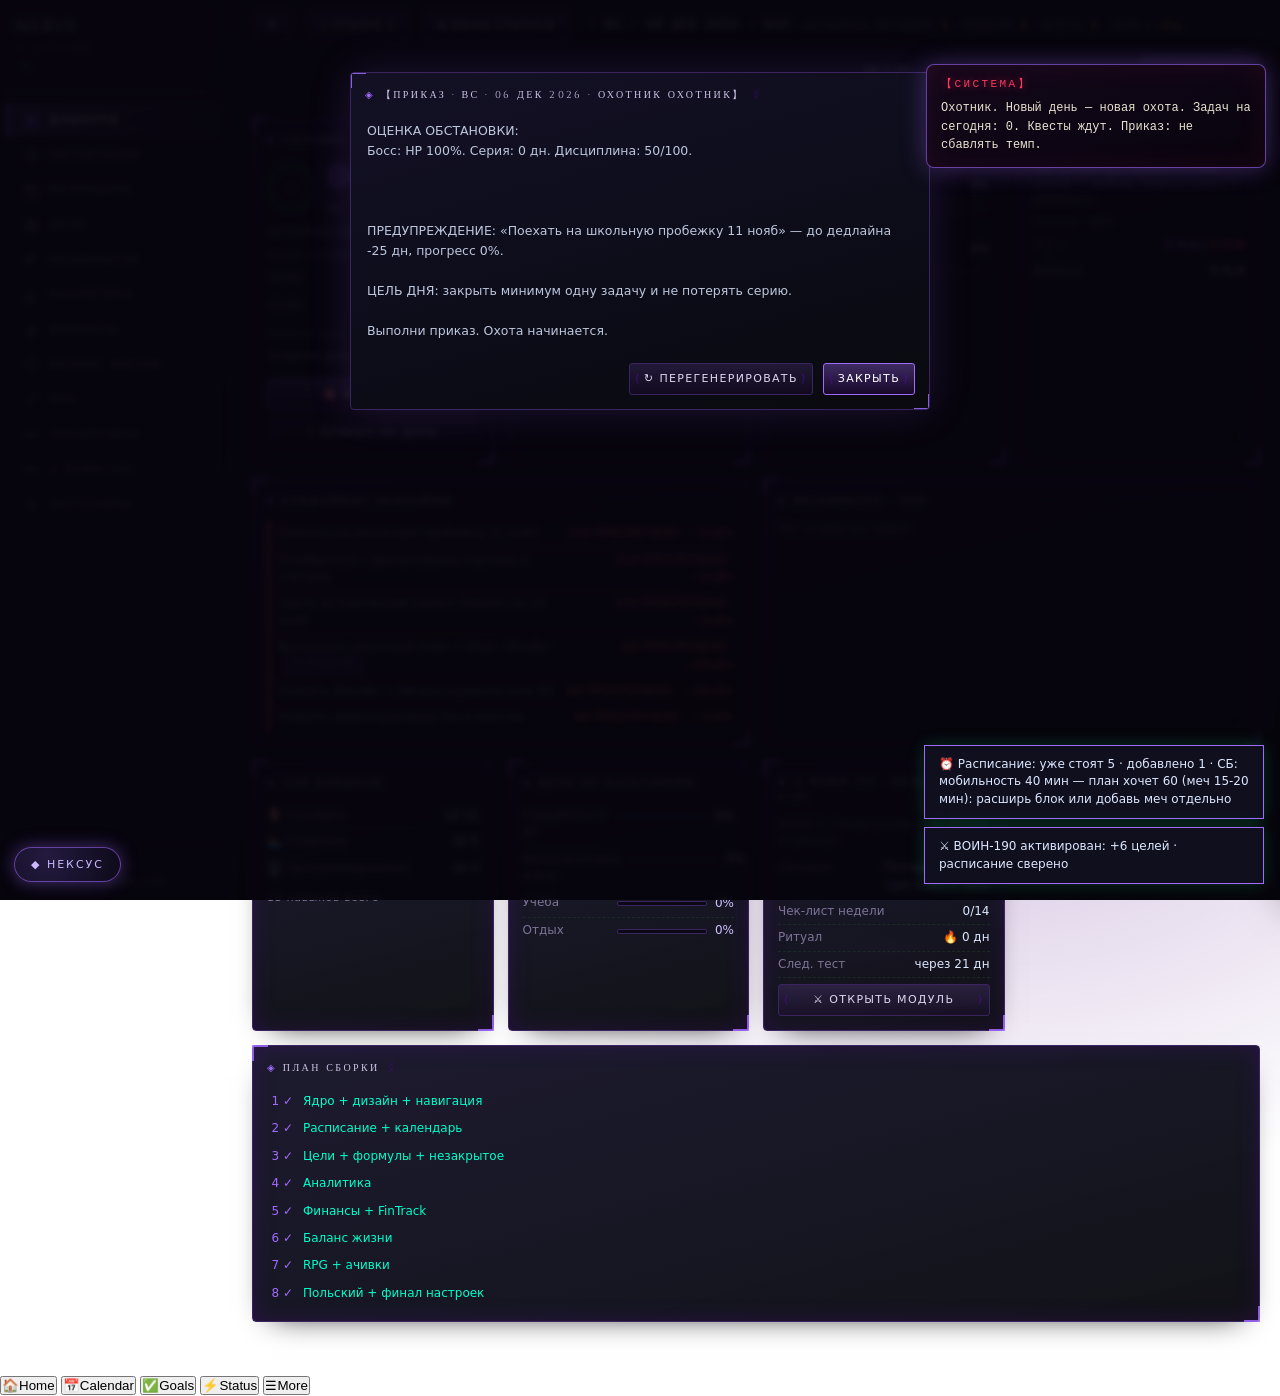
==== commit ba4df306: "deploy NEXUS v2.1 (2026-11-01)" ====
--- a/index.html
+++ b/index.html
@@ -362,6 +362,68 @@
 /* boss bar */
 .bossbar{height:14px;background:#0a120c;border:1px solid rgba(255,56,96,.5)}
 .bossbar>i{display:block;height:100%;background:linear-gradient(90deg,#ff3860,#ffb300);box-shadow:0 0 10px rgba(255,56,96,.4);transition:width .2s}
+.bossbar{position:relative}
+.boss-hp-label{position:absolute;inset:0;display:flex;align-items:center;justify-content:center;font-size:9.5px;font-weight:700;letter-spacing:.5px;color:#fff;text-shadow:0 1px 2px rgba(0,0,0,.85);font-variant-numeric:tabular-nums;pointer-events:none}
+/* BUG 1: inline-валидация вместо нативного попапа браузера */
+.f.err{border-color:#ff3860!important;box-shadow:0 0 0 1px rgba(255,56,96,.45)}
+.ferr{display:none;color:#ff6b81;font-size:11px;margin-top:3px}
+/* FEATURE 1: задачи из целей на таймлайне дня */
+.tl-block.tk-block{cursor:pointer;border-left-style:dashed}
+.tl-block.tk-block.done{opacity:.45}
+.tl-block.tk-block.done .ts{text-decoration:line-through}
+.gs-tk:hover{border-color:var(--accent)!important}
+/* NEW 1/4/10: фокус дня, помодоро в шапке, полосы блоков фокуса */
+.focus-root{position:fixed;inset:0;z-index:300;background:radial-gradient(900px 500px at 70% -10%,#141233 0%,#07060f 60%);display:flex;align-items:center;justify-content:center}
+.focus-card{width:min(560px,92vw);background:rgba(14,13,28,.94);border:1px solid rgba(160,107,255,.35);border-radius:14px;padding:24px 28px;box-shadow:0 30px 80px rgba(0,0,0,.6);position:relative}
+.focus-card .fc-title{font-size:20px;font-weight:700;margin:8px 0 4px}
+.focus-card .fc-goal{display:flex;align-items:center;gap:8px;color:var(--dim);font-size:12px}
+.focus-nav{display:flex;gap:8px;margin-top:18px}
+.pomo-run{display:inline-flex;align-items:center;gap:6px;padding:4px 10px;border:1px solid rgba(255,56,96,.5);border-radius:8px;color:#ffb3c1;font-variant-numeric:tabular-nums;cursor:pointer;font-size:12px;white-space:nowrap}
+.xp-burst{position:absolute;left:50%;top:16%;transform:translateX(-50%);font-size:26px;font-weight:800;color:var(--accent);text-shadow:0 0 18px rgba(0,255,127,.8);animation:xpUp .9s ease-out forwards;pointer-events:none}
+@keyframes xpUp{0%{opacity:0;transform:translate(-50%,14px) scale(.7)}20%{opacity:1}100%{opacity:0;transform:translate(-50%,-42px) scale(1.15)}}
+.fb-band{position:absolute;left:0;right:0;border-left:3px solid;border-radius:4px;pointer-events:none}
+.fb-band>span{position:absolute;top:2px;left:6px;font-size:9.5px;letter-spacing:.08em;opacity:.85;white-space:nowrap;font-weight:600}
+/* NEW 2/3/5/7/9: разбор недели, карта привычек, дедлайны, карта целей */
+.hm0{background:#20262e}
+.hm1{background:#6d4fd466}
+.hm2{background:#8b5cf6}
+.hm3{background:#b388ff}
+.hm4{background:#22d3ee;box-shadow:0 0 6px rgba(34,211,238,.7)}
+.dl-urg{border-left:3px solid transparent;padding-left:8px;border-radius:3px}
+.dl-yellow{border-color:#ffb300}
+.dl-orange{border-color:#ff7a1a}
+.dl-red{border-color:#ff3860;animation:dlPulse 1.6s infinite}
+@keyframes dlPulse{0%,100%{box-shadow:-3px 0 0 rgba(255,56,96,0)}50%{box-shadow:-3px 0 14px rgba(255,56,96,.45)}}
+/* SECTION 19: NEXUS AI */
+.sys-alert{position:fixed;top:64px;right:14px;z-index:400;width:min(340px,86vw);background:linear-gradient(160deg,rgba(20,8,28,.97),rgba(8,4,14,.98));border:1px solid rgba(160,107,255,.6);box-shadow:0 0 24px rgba(160,107,255,.35),inset 0 0 30px rgba(255,56,96,.08);border-radius:8px;padding:12px 14px;font-family:'Cascadia Mono','Consolas',monospace;animation:sysIn .25s ease-out}
+.sys-alert.out{opacity:0;transform:translateX(24px);transition:.4s}
+.sys-tag{color:#ff3860;font-size:11px;letter-spacing:.22em;margin-bottom:6px;text-shadow:0 0 8px rgba(255,56,96,.6)}
+.sys-txt{color:#e8e2d0;font-size:12px;line-height:1.55;white-space:pre-wrap}
+@keyframes sysIn{from{opacity:0;transform:translateX(30px)}to{opacity:1}}
+#ai-bubble{position:fixed;left:14px;bottom:18px;z-index:290;background:radial-gradient(circle at 30% 30%,#241a3f,#0d0a1a);border:1px solid rgba(160,107,255,.55);color:#cbb8ff;border-radius:999px;padding:10px 16px;font-family:inherit;font-size:11px;letter-spacing:.18em;cursor:pointer;box-shadow:0 0 18px rgba(160,107,255,.4)}
+#ai-bubble:hover{box-shadow:0 0 26px rgba(160,107,255,.7)}
+#ai-chat{position:fixed;left:14px;bottom:66px;z-index:395;width:min(360px,92vw);height:min(480px,70vh);display:flex;flex-direction:column;background:rgba(10,8,20,.98);border:1px solid rgba(160,107,255,.5);border-radius:12px;box-shadow:0 20px 60px rgba(0,0,0,.7)}
+.ai-chat-head{display:flex;align-items:center;gap:8px;padding:10px 12px;border-bottom:1px solid rgba(160,107,255,.25);font-size:11px;letter-spacing:.2em;color:#cbb8ff}
+.ai-chat-head button{margin-left:auto}
+.ai-chat-body{flex:1;overflow-y:auto;padding:10px;display:flex;flex-direction:column;gap:8px}
+.ai-msg{max-width:86%;padding:8px 10px;border-radius:10px;font-size:12.5px;line-height:1.5;white-space:pre-wrap}
+.ai-msg.me{align-self:flex-end;background:rgba(0,255,127,.12);border:1px solid rgba(0,255,127,.3)}
+.ai-msg.ai{align-self:flex-start;background:rgba(160,107,255,.12);border:1px solid rgba(160,107,255,.35)}
+.ai-chat-in{display:flex;gap:6px;padding:8px;border-top:1px solid rgba(160,107,255,.25)}
+.ai-chat-in input{flex:1}
+.ai-loading{padding:18px 6px;text-align:center;color:#cbb8ff;letter-spacing:.2em;font-size:12px;animation:aiPulse 1.2s infinite}
+@keyframes aiPulse{0%,100%{opacity:.45}50%{opacity:1}}
+.ai-txt{white-space:pre-wrap;font-size:12.5px;line-height:1.6;padding:6px 2px}
+.ai-txt.dim{opacity:.85}
+.ai-insight{border-left:3px solid;padding:8px 10px;margin:6px 0;font-size:12px;line-height:1.5;border-radius:4px;background:rgba(255,255,255,.03)}
+.ai-insight.red{border-color:#ff3860}.ai-insight.amber{border-color:#ffb300}.ai-insight.green{border-color:#00ff7f}.ai-insight.violet{border-color:#a06bff}
+/* SECTION 20: ВОИН-190 */
+.w19-banner{background:linear-gradient(90deg,rgba(255,56,96,.16),rgba(255,56,96,.05));border:1px solid rgba(255,56,96,.55);color:#ffb3c1;padding:10px 14px;border-radius:8px;font-size:12.5px;letter-spacing:.06em;margin-bottom:10px}
+.w19-banner.err{background:linear-gradient(90deg,rgba(255,0,40,.25),rgba(255,56,96,.08));animation:dlPulse 1.6s infinite}
+.w19-table{border-collapse:collapse;width:100%;font-size:11.5px}
+.w19-table th,.w19-table td{border:1px solid rgba(160,107,255,.18);padding:4px 6px;text-align:left}
+.w19-table th{color:var(--dim);font-weight:600;letter-spacing:.06em;font-size:10px;white-space:nowrap}
+.w19-table input{background:transparent;border:1px solid var(--border);color:var(--parch);border-radius:4px}
 
 /* ---------- responsive ---------- */
 @media(max-width:920px){
@@ -639,7 +701,7 @@
   .tr-day{gap:6px;padding:8px 4px}
   .tr-ck{margin-right:8px;white-space:normal}
   .frow2{flex-direction:column}
-  #view{padding-bottom:24px}
+  #view{padding-bottom:calc(60px + env(safe-area-inset-bottom))} /* UI FIX 3: контент не заезжает под нижнюю навигацию */
   #app{padding-bottom:calc(64px + env(safe-area-inset-bottom))}
   /* bottom navigation */
   #bottomnav{position:fixed;left:0;right:0;bottom:0;z-index:160;display:flex;
@@ -672,7 +734,7 @@
   <aside id="sidebar">
     <div class="brand">NEXUS<span>// LIFE OS</span></div>
     <nav id="nav"></nav>
-    <div class="side-foot" id="side-foot">NEXUS v1.7 · ВСЕ ЭТАПЫ ✓</div>
+    <div class="side-foot" id="side-foot">NEXUS v2.1 · ВОИН-190</div>
   </aside>
   <div id="main">
     <header id="topbar"></header>
@@ -682,6 +744,7 @@
 <div id="modal-root"></div>
 <div id="toast-root"></div>
 <div id="overlay-root"></div>
+<button id="ai-bubble" onclick="aiChatToggle()" title="ЧЁРНЫЙ ЯЩИК · НЕКСУС">◆ НЕКСУС</button>
 <aside id="status-drawer" aria-label="My Status"></aside>
 <div id="status-backdrop" onclick="toggleStatus()"></div>
 <nav id="bottomnav" aria-label="Mobile navigation">
@@ -725,7 +788,19 @@
     dash_skills:'Top skills', dash_categories:'Goals by category',
     dash_roadmap:'Build roadmap', dash_lessons:'Lessons today', dash_unfinished:'Unfinished · top open',
     dash_no_open:'No open tasks.',
-    qa_title:'Quick add task', qa_name:'Task name', qa_goal:'Goal (optional)', qa_none:'— none —',
+    qa_title:'Quick add task', qa_name:'Task name', qa_goal:'Goal (optional)', qa_none:'— none —', qa_err:'Fill in the task name', boss_hp_left:'{p}% HP remaining',
+    gs_title:'Schedule task from goal', gs_search:'Search goals…', gs_time:'Time', gs_no_tasks:'no open tasks', gs_planned:'Scheduled', gs_none:'No active goals', gs_pick:'Pick at least one task',
+    fm_title:'FOCUS OF THE DAY', fm_done:'Complete', fm_next:'Next', fm_empty:'No tasks for today', fm_all:'Mission complete!', pomo_title:'Pomodoro 25 min',
+    fb_title:'Focus blocks', fb_add:'block', fb_name:'Name', fb_empty_tom:'Tomorrow\'s block "{n}" is empty — schedule a task!',
+    en_energy:'Energy of the day', en_set:'log energy', en_light:'Low energy — start light:', en_corr:'On energy-4+ days you finish {p}% more tasks',
+    wr_title:'WEEKLY REVIEW', wr_step2:'What went wrong?', wr_step3:'Next week priorities', wr_save:'Save review', wr_log:'Decision log', wr_open:'Weekly review', wr_none:'no reviews yet', heat_empty:'No tasks that day',
+    map_list:'List', map_link:'Link to…', map_unlink:'Clear links', map_open:'Open in list',
+    boss_goals:'Goals completed', boss_xp:'Month XP', boss_skill:'Best skill', boss_disc:'Discipline', boss_next:'Next boss HP: {p} — stronger performers face tuned bosses',
+    ai_opt_title:'DAY OPTIMIZATION', ai_opt_btn:'ОПТИМИЗИРОВАТЬ', ai_aut_title:'GOAL AUTOPSY', ai_aut_btn:'Разобрать цель', ai_gen_title:'TASK GENERATOR', ai_gen_btn:'AI задачи',
+    ai_sk_title:'SKILL ADVISOR', ai_sk_btn:'Совет', ai_boss_title:'СТРАТЕГИЯ', ai_brief_btn:'ПРИКАЗ НА ДЕНЬ',
+    en_move:'Move heavy tasks to tomorrow', en_attack:'Attack: pull top-priority task from backlog',
+    ai_persona:'AI personality', ai_freq:'Notification frequency', ai_brieftime:'Briefing time', ai_tasks_t:'AI task suggestions', ai_sys_t:'Solo Leveling notifications', ai_chat_t:'NEXUS chat bubble', ai_chat_reset:'Reset chat history', ai_privacy:'Key stays local, never synced. Finances and personal notes are never sent to the API.',
+    ai_pat_title:'PATTERN DETECTOR', ai_pat_scan:'scan', hm_legend:'0% серый → 25% фиолетовый → 50% лаванда → 100% циан · тап по дню = детали',
     qa_date:'Due date', qa_prio:'Priority (1–5)', qa_value:'Value (optional, e.g. grade 1–6)',
     save:'Save', cancel:'Cancel', close:'Close', del:'Delete', dup:'Duplicate',
     set_title:'Settings', set_appearance:'Appearance', set_glow:'Neon glow', set_scan:'Scanlines',
@@ -854,7 +929,19 @@
     dash_directive:'Директива дня', dash_directive_none:'Нет открытых приоритетных целей — добавь задачи через + Добавить.', dash_no_tasks:'нет задач',
     dash_skills:'Топ навыков', dash_categories:'Цели по категориям', dash_roadmap:'План сборки',
     dash_lessons:'Уроки сегодня', dash_unfinished:'Незакрытое · топ', dash_no_open:'Нет открытых задач.',
-    qa_title:'Быстрая задача', qa_name:'Название задачи', qa_goal:'Цель (необяз.)', qa_none:'— нет —',
+    qa_title:'Быстрая задача', qa_name:'Название задачи', qa_goal:'Цель (необяз.)', qa_none:'— нет —', qa_err:'Заполни название задачи', boss_hp_left:'{p}% HP осталось',
+    gs_title:'Задача из цели', gs_search:'Поиск целей…', gs_time:'Время', gs_no_tasks:'нет открытых задач', gs_planned:'Запланировано', gs_none:'Нет активных целей', gs_pick:'Выбери хотя бы одну задачу',
+    fm_title:'ФОКУС ДНЯ', fm_done:'Выполнить', fm_next:'Дальше', fm_empty:'Нет задач на сегодня', fm_all:'Миссия дня выполнена!', pomo_title:'Помодоро 25 мин',
+    fb_title:'Блоки фокуса', fb_add:'блок', fb_name:'Название', fb_empty_tom:'Завтрашний блок «{n}» пуст — назначь задачу!',
+    en_energy:'Энергия дня', en_set:'отметить энергию', en_light:'Мало энергии — начни с лёгких:', en_corr:'В дни с энергией 4+ ты выполняешь на {p}% больше задач',
+    wr_title:'РАЗБОР НЕДЕЛИ', wr_step2:'Что пошло не так?', wr_step3:'Приоритеты на следующую неделю', wr_save:'Сохранить разбор', wr_log:'История решений', wr_open:'Разбор недели', wr_none:'разборов ещё нет', heat_empty:'В этот день задач не было',
+    map_list:'Список', map_link:'Связать с…', map_unlink:'Убрать связи', map_open:'Открыть в списке',
+    boss_goals:'Цели завершено', boss_xp:'XP за месяц', boss_skill:'Лучший навык', boss_disc:'Дисциплина', boss_next:'HP следующего босса: {p} — чем выше результат, тем настроеннее босс',
+    ai_opt_title:'ОПТИМИЗАЦИЯ ДНЯ', ai_opt_btn:'ОПТИМИЗИРОВАТЬ', ai_aut_title:'РАЗБОР ПРОВАЛА', ai_aut_btn:'Разобрать цель', ai_gen_title:'ГЕНЕРАТОР ЗАДАЧ', ai_gen_btn:'AI задачи',
+    ai_sk_title:'СОВЕТНИК НАВЫКОВ', ai_sk_btn:'Совет', ai_boss_title:'СТРАТЕГИЯ', ai_brief_btn:'ПРИКАЗ НА ДЕНЬ',
+    en_move:'Перенести тяжёлые на завтра', en_attack:'Атака: добавить приоритет из бэклога',
+    ai_persona:'Характер AI', ai_freq:'Частота уведомлений', ai_brieftime:'Время приказа', ai_tasks_t:'AI-подсказки задач', ai_sys_t:'Системные уведомления (Solo Leveling)', ai_chat_t:'Чат НЕКСУС', ai_chat_reset:'Сбросить историю чата', ai_privacy:'Ключ хранится только локально и не синхронизируется. Финансы и личные заметки в API не отправляются.',
+    ai_pat_title:'ДЕТЕКТОР ПАТТЕРНОВ', ai_pat_scan:'скан', hm_legend:'0% серый → 25% фиолетовый → 50% лаванда → 100% циан · тап по дню = детали',
     qa_date:'Срок', qa_prio:'Приоритет (1–5)', qa_value:'Значение (необяз., напр. оценка 1–6)',
     save:'Сохранить', cancel:'Отмена', close:'Закрыть', del:'Удалить', dup:'Дублировать',
     set_title:'Настройки', set_appearance:'Внешний вид', set_glow:'Неоновое свечение', set_scan:'Сканлайны',
@@ -978,7 +1065,19 @@
     dash_directive:'Dyrektywa dnia', dash_directive_none:'Brak otwartych celów priorytetowych — dodaj zadania przez + Dodaj.', dash_no_tasks:'brak zadań',
     dash_skills:'Top umiejętności', dash_categories:'Cele wg kategorii', dash_roadmap:'Mapa budowy',
     dash_lessons:'Zajęcia dzisiaj', dash_unfinished:'Zaległe · top', dash_no_open:'Brak otwartych zadań.',
-    qa_title:'Szybkie zadanie', qa_name:'Nazwa zadania', qa_goal:'Cel (opcj.)', qa_none:'— brak —',
+    qa_title:'Szybkie zadanie', qa_name:'Nazwa zadania', qa_goal:'Cel (opcj.)', qa_none:'— brak —', qa_err:'Wpisz nazwę zadania', boss_hp_left:'{p}% HP pozostało',
+    gs_title:'Zadanie z celu', gs_search:'Szukaj celów…', gs_time:'Czas', gs_no_tasks:'brak otwartych zadań', gs_planned:'Zaplanowano', gs_none:'Brak aktywnych celów', gs_pick:'Wybierz co najmniej jedno zadanie',
+    fm_title:'FOKUS DNIA', fm_done:'Wykonaj', fm_next:'Dalej', fm_empty:'Brak zadań na dziś', fm_all:'Misja dnia wykonana!', pomo_title:'Pomodoro 25 min',
+    fb_title:'Bloki fokusowe', fb_add:'blok', fb_name:'Nazwa', fb_empty_tom:'Jutrzejszy blok „{n}" jest pusty — zaplanuj zadanie!',
+    en_energy:'Energia dnia', en_set:'zapisz energię', en_light:'Mało energii — zacznij od lekkich:', en_corr:'W dni z energią 4+ kończysz o {p}% więcej zadań',
+    wr_title:'PRZEGLĄD TYGODNIA', wr_step2:'Co poszło nie tak?', wr_step3:'Priorytety na przyszły tydzień', wr_save:'Zapisz przegląd', wr_log:'Dziennik decyzji', wr_open:'Przegląd tygodnia', wr_none:'jeszcze brak przeglądów', heat_empty:'Tego dnia nie było zadań',
+    map_list:'Lista', map_link:'Powiąż z…', map_unlink:'Usuń powiązania', map_open:'Otwórz na liście',
+    boss_goals:'Cele ukończone', boss_xp:'XP za miesiąc', boss_skill:'Najlepsza umiejętność', boss_disc:'Dyscyplina', boss_next:'HP następnego bossa: {p}',
+    ai_opt_title:'OPTYMALIZACJA DNIA', ai_opt_btn:'OPTYMALIZUJ', ai_aut_title:'SEKCJA PORAŻKI CELU', ai_aut_btn:'Przeanalizuj cel', ai_gen_title:'GENERATOR ZADAŃ', ai_gen_btn:'AI zadania',
+    ai_sk_title:'DORADCA UMIEJĘTNOŚCI', ai_sk_btn:'Rada', ai_boss_title:'STRATEGIA', ai_brief_btn:'ROZKAZ DNIA',
+    en_move:'Przenieś ciężkie na jutro', en_attack:'Atak: dodaj priorytet z zaległości',
+    ai_persona:'Osobowość AI', ai_freq:'Częstotliwość powiadomień', ai_brieftime:'Czas rozkazu', ai_tasks_t:'Podpowiedzi AI', ai_sys_t:'Powiadomienia systemowe', ai_chat_t:'Czat NEXUS', ai_chat_reset:'Wyczyść historię czatu', ai_privacy:'Klucz zostaje lokalnie. Finanse i notatki nie trafiają do API.',
+    ai_pat_title:'DETEKTOR WZORCÓW', ai_pat_scan:'skan', hm_legend:'0% szary → 25% fiolet → 50% lawenda → 100% cyjan · kliknij dzień',
     qa_date:'Termin', qa_prio:'Priorytet (1–5)', qa_value:'Wartość (opcj., np. ocena 1–6)',
     save:'Zapisz', cancel:'Anuluj', close:'Zamknij', del:'Usuń', dup:'Duplikuj',
     set_title:'Ustawienia', set_appearance:'Wygląd', set_glow:'Neonowa poświata', set_scan:'Linie skanujące',
@@ -1347,7 +1446,8 @@
   return seed();
 }
 function saveState(){
-  try{ state._savedAt=Date.now(); localStorage.setItem(KEY,JSON.stringify(state)); if(typeof scheduleNetPush==='function')scheduleNetPush(); if(typeof scheduleCloudPush==='function')scheduleCloudPush(); }
+  try{ state._savedAt=Date.now(); localStorage.setItem(KEY,JSON.stringify(state)); if(typeof _cloudDirty!=='undefined')_cloudDirty=true; // PERF 1: были реальные изменения
+    if(typeof scheduleNetPush==='function')scheduleNetPush(); if(typeof scheduleCloudPush==='function')scheduleCloudPush(); }
   catch(e){ memOnly=true; } // graceful fallback: state lives in memory this session
 }
 // ---- rolling daily backups (3 snapshots in separate localStorage keys) ----
@@ -1387,8 +1487,8 @@
    SECTION 4 — XP engine (strict mode per decision 5B)
    ============================================================ */
 const PRIORITY_MULT={1:1.0,2:1.25,3:1.5,4:2.0,5:3.0};
-const xpForLevel=n=>Math.round(700*Math.pow(n,1.5)); // ×7 (запрос 2026-10-31): уровень качается в 7 раз дольше
-const xpForSkillLevel=n=>Math.round(500*Math.pow(n,1.4)); // ×10 от исходных 50 (запрос 2026-10-31): 1→2 = 500 XP
+const xpForLevel=n=>Math.round(7000*Math.pow(n,1.5)); // ×10 поверх ×7 (запрос 2026-11-01): LV1→2 = 7000 XP
+const xpForSkillLevel=n=>Math.round(2000*Math.pow(n,1.4)); // ×4 поверх ×10 (запрос 2026-11-01): навык 1→2 = 2000 XP
 const streakMult=s=>Math.min(1+0.1*(s||0),3.0);
 const totalXP=()=>state.xpLog.reduce((a,e)=>a+e.amount,0);
 function levelFromXP(total){
@@ -1403,7 +1503,9 @@
   const before=levelFromXP(totalXP()).level;
   state.xpLog.push({id:uid(),date:todayISO(),amount:Math.round(amount),reason,...meta});
   const after=levelFromXP(totalXP()).level;
-  if(amount>0&&after>before) showLevelUp(after);
+  if(amount>0&&after>before){ showLevelUp(after); sysNotify('levelup',{level:after}); }
+  const tb=document.getElementById('topbar'); // BUG 3: XP-бар шапки и текст LV обновляются сразу, без перезагрузки
+  if(tb&&typeof renderTopbar==='function')renderTopbar();
 }
 function globalStreak(){ // consecutive days (ending today/yesterday) with ≥1 task completed
   const ds=[...new Set(state.tasks.filter(x=>x.done&&x.doneAt).map(x=>x.doneAt))].sort().reverse();
@@ -1746,6 +1848,7 @@
   {id:'life',icon:'life',label:'nav_life'},
   {id:'rpg',icon:'rpg',label:'nav_rpg'},
   {id:'train',icon:'train',label:'nav_train'},
+  {id:'warrior',icon:'train',label:'⚔ ВОИН-190'},
   {id:'settings',icon:'settings',label:'nav_settings'},
 ];
 const STAGES=[
@@ -1806,9 +1909,15 @@
   tk.updatedAt=Date.now();
   if(tk.done){
     tk.doneAt=todayISO();
-    const xp=Math.round(50*(PRIORITY_MULT[tk.priority]||1)*streakMult(globalStreak()));
+    const fb=fbInBlock(tk.time); // NEW 10: задача внутри блока фокуса = +10% XP
+    const xp=Math.round(50*(PRIORITY_MULT[tk.priority]||1)*streakMult(globalStreak())*(fb?1.1:1));
     tk.xpAwarded=xp;
-    addXP(xp,'задача: '+tk.title,{taskId:tk.id});
+    addXP(xp,'задача: '+tk.title+(fb?' · блок «'+fb.name+'»':''),{taskId:tk.id});
+    sysNotify('task',{title:tk.title.slice(0,40),xp}); // AI-F1
+    const doneToday=state.tasks.filter(x=>x.doneAt===todayISO()).length;
+    if(doneToday===3)sysNotify('triple'); // AI-F1: ТРЁХЗАДАЧНЫЙ УДАР
+    const st=globalStreak();
+    if([3,7,14,30].includes(st))sysNotify('streak',{days:st}); // AI-F1: вехи серии
     const g=tk.goalId?state.goals.find(g=>g.id===tk.goalId):null;
     if(g&&g.skills) addSkillXP(g.skills,20,'task');
   }else{
@@ -1839,7 +1948,9 @@
   return '<div class="tchip'+(tk.done?' done':'')+'" draggable="'+(!tk.done)+'" ondragstart="dragTask(event,\''+tk.id+'\')">'+
     '<input type="checkbox" class="ck" '+(tk.done?'checked':'')+' onchange="toggleTask(\''+tk.id+'\')">'+
     '<div style="flex:1;min-width:0"><div class="tt'+(overdue?' amber':'')+'">'+esc(tk.title)+'</div>'+
-    '<div class="g">'+(g?'◈ '+esc(g.title.slice(0,26))+' · ':'')+'P'+tk.priority+(tk.value!=null?' · '+esc(String(tk.value)):'')+(overdue?' · '+Math.abs(daysBetween(todayISO(),tk.date))+t('uf_overdue'):'')+'</div></div>'+
+    '<div class="g">'+(g?'<span class="gdot" style="width:7px;height:7px;display:inline-block;margin-right:4px;vertical-align:1px;background:'+esc(g.color||(state.categories.find(c=>c.id===g.cat)||{}).color||'#7fa38c')+'"></span>'+esc(g.title.slice(0,26))+' · ':'')+'P'+tk.priority+(tk.time?' <span class="mini-tag main">⏰ '+tk.time+(tk.date?' · '+fmtShort(tk.date):'')+'</span>':'')+(tk.value!=null?' · '+esc(String(tk.value)):'')+(overdue?' · '+Math.abs(daysBetween(todayISO(),tk.date))+t('uf_overdue'):'')+'</div></div>'+
+    (opts.pomo!==false&&!tk.done?'<button class="mini-btn" title="'+t('pomo_title')+'" onclick="event.stopPropagation();pomoStart(\''+tk.id+'\')">▶</button>':'')+
+    (tk.pomos?'<span class="mini-tag" title="помодоро">🍅'+tk.pomos+'</span>':'')+
     (opts.del?'<span class="x" onclick="delTask(\''+tk.id+'\')">✕</span>':'')+
   '</div>';
 }
@@ -1862,7 +1973,7 @@
     '<div class="tb-level"><span class="lv">LV '+lv.level+' ['+rankFor(lv.level)+']</span>'+
       '<div class="bar"><i style="width:'+pct+'%"></i></div>'+
       '<span class="tb-xptxt">'+lv.into+'/'+lv.need+' XP</span></div>'+
-    '<button class="btn btn-primary" onclick="quickAdd()">'+t('top_add')+'</button>';
+    '<span id="pomo-box">'+pomoBoxHTML()+'</span><button class="btn btn-primary" onclick="quickAdd()">'+t('top_add')+'</button>';
 }
 function toggleSide(){
   if(window.matchMedia&&window.matchMedia('(max-width:700px)').matches){ // phone: off-canvas drawer
@@ -2211,7 +2322,7 @@
           '<div class="ls">'+esc(l.subject)+'</div></div>';
       }).join(''):'')+
       (dls.length?'<div class="wk-sec">'+t('cal_deadlines')+'</div>'+dls.map(g=>'<div class="subline err">◈ '+esc(g.title.slice(0,30))+'</div>').join(''):'')+
-      '<div class="wk-sec">'+t('cal_tasks')+(tks.length?' · '+done+'/'+tks.length:'')+'</div>'+
+      '<div class="wk-sec">'+t('cal_tasks')+(tks.length?' · '+done+'/'+tks.length:'')+' <button class="mini-btn" onclick="goalScheduleModal(\''+iso+'\')" title="'+t('gs_title')+'">+</button></div>'+
       (tks.length?tks.map(x=>taskChip(x,{del:true})).join(''):'<div class="subline">'+t('cal_no_tasks')+'</div>')+
     '</div>');
   }
@@ -2241,13 +2352,21 @@
     blocks+='<div class="tl-block '+cls+'" style="top:'+top+'px;height:'+hh+'px;--lc:'+lessonColor(l)+'" onclick="lessonDayMenu(\''+iso+'\',\''+(l.refId||'')+'\',\''+(l._ovId||'')+'\')">'+
       '<span class="lt">'+l.start+'–'+l.end+(tag?' · '+tag:'')+'</span> <span class="ts">'+esc(l.subject)+'</span></div>';
   }
+  for(const tk of tks.filter(x=>x.time)){ // FEATURE 1: задачи со временем — цветные блоки на таймлайне дня
+    const g2=tk.goalId?state.goals.find(g=>g.id===tk.goalId):null;
+    const col=g2?(g2.color||(state.categories.find(c=>c.id===g2.cat)||{}).color||'#00ff7f'):'#00ff7f';
+    const top=(minsOf(tk.time)-START)/60*ROWH;
+    blocks+='<div class="tl-block tk-block'+(tk.done?' done':'')+'" style="top:'+top+'px;height:22px;--lc:'+col+'" onclick="toggleTask(\''+tk.id+'\')">'+
+      '<span class="lt">'+tk.time+'</span> <span class="ts">'+(tk.done?'✓ ':'')+esc(tk.title)+'</span></div>';
+  }
   const nowLine=iso===td&&nowMin>=START?'<div class="tl-now" style="top:'+((nowMin-START)/60*ROWH)+'px"></div>':'';
   const note=state.calendarNotes[iso]||'';
   return '<div class="toolbar">'+crumbHTML()+'<span class="crumb" id="tl-count"></span><span class="sp"></span>'+
-    '<button class="btn" onclick="calShift(-1)">◂</button><button class="btn" onclick="calToday()">'+t('cal_today')+'</button><button class="btn" onclick="calShift(1)">▸</button></div>'+
+    '<button class="btn" onclick="calShift(-1)">◂</button><button class="btn" onclick="calToday()">'+t('cal_today')+'</button><button class="btn" onclick="calShift(1)">▸</button>'+
+    '<button class="btn" onclick="aiOptimize()">⚡ '+t('ai_opt_btn')+'</button></div>'+ // AI-F3
     '<div class="grid">'+
       '<div class="c7 panel"><div class="panel-title">'+fmtDate(iso)+' · '+t('cal_lessons')+'</div>'+
-        '<div class="tl">'+tl+blocks+nowLine+'</div>'+
+        '<div class="tl">'+fbBandsHTML(START,ROWH)+tl+blocks+nowLine+'</div>'+
         '<div style="display:flex;gap:8px;margin-top:10px;flex-wrap:wrap">'+
           '<button class="btn" onclick="extraLessonModal(\''+iso+'\',\'extra\')">'+t('l_extra')+'</button>'+
           '<button class="btn" onclick="extraLessonModal(\''+iso+'\',\'sub\')">'+t('l_sub')+'</button>'+
@@ -2255,7 +2374,8 @@
       '<div class="c5 panel"><div class="panel-title">'+t('cal_tasks')+' · '+t('cal_progress')+'</div>'+
         '<div style="display:flex;align-items:center;gap:10px;margin-bottom:10px">'+svgRing(pct,44)+'<span class="subline">'+done+' / '+tks.length+'</span></div>'+
         (tks.length?tks.map(x=>taskChip(x,{del:true})).join(''):'<div class="subline">'+t('cal_no_tasks')+'</div>')+
-        '<div style="margin:10px 0"><button class="btn" onclick="quickAdd(\''+iso+'\')">'+t('cal_addtask')+'</button></div>'+
+        '<div style="margin:10px 0;display:flex;gap:8px;flex-wrap:wrap"><button class="btn btn-primary" onclick="goalScheduleModal(\''+iso+'\')">'+t('cal_addtask')+'</button>'+
+        '<button class="btn" onclick="quickAdd(\''+iso+'\')">'+t('top_add')+'</button></div>'+
         (dls.length?'<div class="wk-sec">'+t('cal_deadlines')+'</div>'+dls.map(g=>'<div class="subline err">◈ '+esc(g.title)+'</div>').join(''):'')+
         '<div class="wk-sec">'+t('cal_notes')+'</div>'+
         '<textarea class="f" onchange="saveNote(\''+iso+'\',this.value)" placeholder="'+t('cal_note_ph')+'">'+esc(note)+'</textarea>'+
@@ -2293,6 +2413,7 @@
   const bs=behindSchedule(g);
   const cat=state.categories.find(c=>c.id===g.cat)||{color:'#7fa38c',name:''};
   const col=g.color||cat.color;
+  const schN=state.tasks.filter(x=>x.goalId===g.id&&x.time).length; // FEATURE 1: задач запланировано в календаре
   const hard=g.hardFlagFrom&&pct<100&&td>=g.hardFlagFrom;
   const late=g.deadline&&pct<100&&td>g.deadline;
   const open=expandedGoal===g.id;
@@ -2318,6 +2439,7 @@
     '<span>'+(g.type==='daily'?t('uf_streak')+' 🔥'+ctx.streak:ctx.done+'/'+(g.target||1)+' '+esc(g.unit||''))+'</span>'+
     (g.deadline?'<span>⏱ '+fmtShort(g.deadline)+(g.deadline>=td?' · '+daysBetween(td,g.deadline)+t('d_short'):'')+'</span>':'<span>'+t('per_none_l')+'</span>')+
     (skIcons?'<span>'+skIcons+'</span>':'')+
+    (schN?'<span class="mini-tag main" title="'+t('gs_title')+'">⏰ '+schN+'</span>':'')+
     (bs?'<span class="amber">'+t('go_behind')+' · '+t('go_needed')+': '+(bs.perDay!=null?bs.perDay.toFixed(2):'?')+' '+esc(g.unit||'')+'</span>':'')+
   '</div>';
   let expand='';
@@ -2336,6 +2458,8 @@
       (hist?'<div class="wk-sec">'+t('go_history')+'</div>'+hist:'')+
       '<div style="margin-top:10px;display:flex;gap:8px;flex-wrap:wrap">'+
         '<button class="btn'+(g.doneManual?'':' btn-primary')+'" onclick="toggleGoalDone(\''+g.id+'\')">'+(g.doneManual?t('go_undone'):t('go_markdone'))+'</button>'+
+        '<button class="btn" onclick="aiAutopsy(\''+g.id+'\')">🔍 '+t('ai_aut_btn')+'</button>'+ // AI-F4
+        '<button class="btn" onclick="aiGenTasks(\''+g.id+'\')">🤖 '+t('ai_gen_btn')+'</button>'+ // AI-F6
         '<button class="btn btn-danger" onclick="deleteGoal(\''+g.id+'\')">'+t('go_del_goal')+'</button></div>'+
     '</div>';
   }
@@ -2344,6 +2468,17 @@
     head+meta+expand+'</div>';
 }
 function toggleExpand(id){ expandedGoal=expandedGoal===id?null:id; renderView(); }
+const _goalRowCache={}; // PERF 2: мемо-кэш строки цели — строка перестраивается только при изменении своих данных
+function goalRowCached(g){
+  const {ctx}=goalPercent(g);
+  const open=expandedGoal===g.id;
+  const sig=[g.id,g.title,g.priority,g.deadline,g.hardFlagFrom,g.main,g.color,g.doneManual,g.lastPercent,g.updatedAt,(g.history||[]).length,(g.skills||[]).join(','),ctx.done,ctx.streak,state.tasks.filter(x=>x.goalId===g.id&&x.time).length,state.settings.lang,todayISO()].join('¦');
+  const c=_goalRowCache[g.id];
+  if(c&&!open&&c.sig===sig)return c.html; // развёрнутая строка всегда строится заново (внутри живой список задач)
+  const html=goalRowHTML(g);
+  _goalRowCache[g.id]={sig,html};
+  return html;
+}
 function checkAllTasks(gid){
   const tks=state.tasks.filter(x=>x.goalId===gid&&!x.done);
   tks.forEach(tk=>{
@@ -2403,13 +2538,15 @@
     doneList=doneList.concat(gs.filter(g=>(g.lastPercent||0)>=100));
     if(!gs.length&&goalFilter!=='all')continue;
     body+='<div class="cat-head"><span class="cn">'+esc(c.name)+'</span><span class="subline">'+active.length+'</span></div>'+
-      (active.length?active.map(goalRowHTML).join(''):'<div class="subline" style="margin-bottom:12px"активных целей нет</div>');
+      (active.length?active.map(goalRowCached).join(''):'<div class="subline" style="margin-bottom:12px">активных целей нет</div>');
   }
   if(doneList.length) body+='<div class="cat-head"><span class="cn" style="color:var(--dim)">'+t('go_archive')+'</span><span class="subline">'+doneList.length+'</span></div>'+
-    doneList.map(goalRowHTML).join('');
+    doneList.map(goalRowCached).join('');
   const doneN=state.goals.filter(g=>(g.lastPercent||0)>=100).length;
+  if(goalMapView)return goalsMapHTML(); // NEW 5: вид-карта зависимостей
   return '<div class="toolbar">'+chips+'<span class="sp"></span>'+
     '<span class="subline">'+state.goals.length+' целей · '+doneN+' '+t('go_done_g')+'</span>'+
+    '<button class="btn'+(goalMapView?' on':'')+'" onclick="goalMapView=!goalMapView;renderView()">🗺 Карта</button>'+
     '<button class="btn" onclick="bulkModal()">'+t('go_bulk')+'</button>'+
     '<button class="btn btn-primary" onclick="goalModal(null)">'+t('go_add')+'</button></div>'+body;
 }
@@ -2622,17 +2759,20 @@
   const dist=catDistribution();
   const xp=xpSeries();
   const td=todayISO();
-  const ws0=startOfWeekISO(addDays(startOfWeekISO(td),-11*7));
-  let hmCols='';
-  for(let w=0;w<12;w++){
-    let col='<div class="hm-col">';
-    for(let d=0;d<7;d++){
-      const iso=addDays(ws0,w*7+d);
-      const n=dayTasks(iso).filter(x=>x.done).length;
-      col+='<div class="hm-c h'+heatLevel(n)+(iso>td?'" style="opacity:.25':'')+'" title="'+iso+' · '+n+' выполнено"></div>';
-    }
-    hmCols+=col+'</div>';
-  }
+  const hm0=addDays(td,-89); // NEW 3: карта привычек — 90 дней, шкала по % выполнения
+  const lead=(fromISO(hm0).getDay()+6)%7;
+  let hmCols='<div class="hm-col">'+'<div class="hm-c" style="visibility:hidden"></div>'.repeat(lead);
+  let hmN=lead;
+  for(let i=0;i<90;i++){
+    const iso=addDays(hm0,i);
+    const tks=dayTasks(iso), sch=tks.length, dn=tks.filter(x=>x.done).length;
+    const r=sch?dn/sch:0;
+    const cls=r===0?'hm0':r<.25?'hm1':r<.5?'hm2':r<.75?'hm3':'hm4';
+    if(hmN&&hmN%7===0)hmCols+='</div><div class="hm-col">';
+    hmCols+='<div class="hm-c '+cls+'" title="'+iso+' · '+dn+'/'+sch+'" onclick="heatDay(\''+iso+'\')" style="cursor:pointer"></div>';
+    hmN++;
+  }
+  hmCols+='</div>';
   const wsStat=weekdayStats();
   const order=state.settings.weekStart==='sun'?[0,1,2,3,4,5,6]:[1,2,3,4,5,6,0];
   const wdItems=order.map(wd=>({label:t('wd')[wd],val:wsStat[wd].total?Math.round(wsStat[wd].done/wsStat[wd].total*100):null}));
@@ -2667,7 +2807,10 @@
       '<div class="c6 panel"><div class="panel-title">'+t('an_month')+'</div><div class="chart-wrap">'+svgBarChart(mo,460,170)+'</div></div>'+
       '<div class="c6 panel"><div class="panel-title">'+t('an_cat')+'</div>'+(dist.length?svgDonut(dist):'<div class="subline">выполненных задач пока нет</div>')+'</div>'+
       '<div class="c6 panel"><div class="panel-title">'+t('an_xp')+'</div>'+(xp.length>1?svgLineChart(xp,460,170,{min:0,max:Math.max(100,Math.ceil(totalXP()*1.1/100)*100)}):'<div class="subline">XP пока не записан</div>')+'</div>'+
-      '<div class="c12 panel"><div class="panel-title">'+t('an_heat')+'</div><div class="hm">'+hmCols+'</div></div>'+
+      '<div class="c12 panel"><div class="panel-title">'+t('an_heat')+'</div><div class="hm">'+hmCols+'</div>'+
+        '<div class="subline" style="margin-top:6px">'+t('hm_legend')+'</div></div>'+
+      '<div class="c12 panel"><div class="panel-title">'+t('ai_pat_title')+' <button class="mini-btn" onclick="detectPatternsAI()">🔍 '+t('ai_pat_scan')+'</button></div>'+
+        '<div id="ai-pat">'+(((state.status.patterns||{}).items||[]).map(i=>'<div class="ai-insight '+i.t+'">'+esc(i.txt)+'</div>').join('')||'<div class="subline">запусти скан — ищем закономерности за 30 дней</div>')+'</div></div>'+
       '<div class="c6 panel"><div class="panel-title">'+t('an_wd')+'</div><div class="chart-wrap">'+wdChart+'</div></div>'+
       '<div class="c6 panel"><div class="panel-title">'+t('an_streaks')+' · '+t('an_insights')+'</div>'+
         '<div class="kv"><span class="k">'+t('an_cur')+'</span><span class="v acc glow-soft">🔥 '+cur+' '+t('an_days')+'</span></div>'+
@@ -3387,7 +3530,17 @@
 function ensureQuests(d){
   state.rpg.quests=state.rpg.quests||{};
   if(!state.rpg.quests[d]){ state.rpg.quests[d]=generateQuests(d); saveState(); }
-  return state.rpg.quests[d];
+  const qs=state.rpg.quests[d];
+  if(!qs._w19){ // SECTION 20: фиксированные квесты ВОИН-190
+    qs._w19=1;
+    [{type:'writual',title:'Утренний ритуал (7 мин)',target:6,xp:30},
+     {type:'wtrain',title:'Тренировка по плану ВОИН-190',target:1,xp:50},
+     {type:'wprotein',title:'Белок ≥140 г сегодня',target:140,xp:20},
+     {type:'wlog',title:'Записать тренировку в журнал',target:1,xp:15}]
+      .forEach(q=>{ if(!qs.some(x=>x.type===q.type))qs.push({...q,awarded:false}); });
+    saveState();
+  }
+  return qs;
 }
 function questProgress(q,d){
   const done=state.tasks.filter(x=>x.doneAt===d);
@@ -3396,6 +3549,10 @@
   if(q.type==='sleep'){ const e=state.lifeBalance.sleep.find(x=>x.date===d); return e?sleepHours(e):0; }
   if(q.type==='rest')return state.lifeBalance.rest.filter(x=>x.date===d).reduce((a,x)=>a+x.minutes,0);
   if(q.type==='goal')return done.filter(x=>x.goalId===q.goalId).length;
+  if(q.type==='writual')return (((state.warrior190||{}).morningRitual||{}).log[d]||{n:0}).n; // SECTION 20
+  if(q.type==='wtrain')return ((state.warrior190||{workoutLog:[]}).workoutLog||[]).some(x=>x.date===d)?1:0;
+  if(q.type==='wprotein')return (((state.warrior190||{}).nutrition||{}).log[d]||{protein:0}).protein;
+  if(q.type==='wlog')return ((state.warrior190||{workoutLog:[]}).workoutLog||[]).some(x=>x.date===d&&(x.notes||x.prog||x.video))?1:0;
   return 0;
 }
 function rerollQuest(i){ // replace one quest — 1 per day
@@ -3426,6 +3583,11 @@
     saveState();
     return;
   }
+  if(fromISO(td).getDate()===1){ // BUG 2: 1-е число месяца/кампании — грейс-период, пенальти не начисляются
+    state.rpg._penaltyDone=addDays(td,-1);
+    saveState();
+    return;
+  }
   let start=addDays(state.rpg._penaltyDone,1);
   let missed=0,days=0;
   for(let d=start;d<td;d=addDays(d,1)){
@@ -3484,6 +3646,11 @@
   {id:'income-1000',icon:'🏦',name:'Четыре цифры',desc:'Накопить 1 000 дохода',check:()=>state.finance.transactions.filter(x=>x.type==='income').reduce((a,x)=>a+x.amount,0)>=1000},
   {id:'media-5',icon:'🍿',name:'Киноман',desc:'Посмотреть 5 тайтлов',check:()=>state.lifeBalance.media.filter(m=>m.status==='watched').length>=5},
   {id:'goal-1',icon:'🏆',name:'Крушитель целей',desc:'Первая цель достигает 100%',check:()=>state.goals.some(g=>(g.lastPercent||0)>=100)},
+  {id:'w19-gym1',icon:'🏋️',name:'Первый зал',desc:'Первая тренировка Вт/Чт по плану',check:()=>((state.warrior190||{}).workoutLog||[]).some(x=>x.type==='tue'||x.type==='thu')},
+  {id:'w19-pillars',icon:'🏛️',name:'7 столпов',desc:'Все 7 столпов выполнены в один день',check:()=>{ const td=todayISO(); const p=(state.warrior190||{}).pillars; return !!(p&&p.log&&p.log[td]&&p.log[td].all7); }},
+  {id:'w19-perfect',icon:'⚔️',name:'Железная неделя',desc:'Чек-лист ВОИН-190 14/14',check:()=>Object.values((state.warrior190||{}).weeklyChecklists||{}).some(r=>r.a200)},
+  {id:'w19-sword10',icon:'🗡️',name:'Меченосец',desc:'10 сессий меча/боя',check:()=>((state.warrior190||{}).workoutLog||[]).filter(x=>x.type==='battle'||x.type==='sat').length+Object.values((state.warrior190||{}).weeklyChecklists||{}).filter(r=>r.items&&r.items.w6).length>=10},
+  {id:'w19-warrior',icon:'👑',name:'ВОИН-190',desc:'Финальное достижение: 20 недель пройдены',check:()=>w19Boss()<=0},
 ];
 function checkAch(){
   ACH.forEach(a=>{
@@ -3508,7 +3675,7 @@
     'Навыки: связанная задача +20 XP навыка · практика = 1 XP навыка за минуту',
     'Баланс жизни: сон ≥ цели +30 XP/день · отдых ≥30 мин +20 XP/день (каждый раз раз в день)',
     'Ежедневные квесты: 40–50 XP за каждый · все квесты закрыты = сундук +250 XP',
-    'Кривая уровня: 100·n^1.5 за уровень · Кривая навыка: 50·n^1.4 за уровень',
+    'Кривая уровня: '+xpForLevel(1)+'·n^1.5 XP за уровень (множитель Level ×10) · Кривая навыка: '+xpForSkillLevel(1)+'·n^1.4 XP за уровень (множитель Skills ×4)',
     'Пенальти (вкл/выкл в Настройках): пропущенный ежедневный квест = −5 Дисциплины, пол 0 — XP и уровень не трогает',
     'Ранги: E 1–4 · D 5–9 · C 10–14 · B 15–19 · A 20–29 · S 30–39 · NATIONAL 40+',
     'Статы (окно 30д): Интеллект=задачи учёбы · Выносливость=задачи физ. + бонус сна · Богатство=доход/20 · Креатив=задачи разработки + медиа · Дисциплина=запас + 2×стрик',
@@ -3549,15 +3716,27 @@
 }
 function practiceModal(sid){
   const s=state.skills.find(x=>x.id===sid); if(!s)return;
-  openModal('<div class="panel-title">'+t('rpg_practice')+' · '+s.icon+' '+esc(s.name)+'</div><form id="pr-form">'+
-    '<div class="frow"><label class="f">'+t('rpg_practice_q')+'</label><input class="f" type="number" min="1" max="600" step="5" id="pr-min" value="30" required></div>'+
+  const goals=state.goals.filter(g=>(g.lastPercent||0)<100);
+  openModal('<div class="panel-title">'+t('rpg_practice')+' · '+s.icon+' '+esc(s.name)+'</div><form id="pr-form" novalidate>'+ // NEW 8: журнал практики
+    '<div class="frow2"><div class="frow"><label class="f">'+t('rpg_practice_q')+'</label><input class="f" type="number" min="1" max="600" id="pr-min" value="30" oninput="document.getElementById(\'pr-xp\').value=this.value"></div>'+
+    '<div class="frow"><label class="f">XP навыка (1 мин = 1 XP)</label><input class="f" type="number" min="0" id="pr-xp" value="30"></div></div>'+
+    '<div class="frow"><label class="f">«Что практиковал сегодня?»</label><textarea class="f" id="pr-note" maxlength="200" placeholder="например: слайдер, UV-развёртка, диалоги…"></textarea></div>'+
+    '<div class="frow"><label class="f">Привязать к цели (необяз.)</label><select class="f" id="pr-goal"><option value="">— '+t('qa_none')+' —</option>'+
+      goals.map(g=>'<option value="'+g.id+'">'+esc(g.title.slice(0,42))+'</option>').join('')+'</select></div>'+
     '<div class="modal-actions"><button type="button" class="btn" onclick="closeModal()">'+t('cancel')+'</button>'+
     '<button type="submit" class="btn btn-primary">'+t('save')+'</button></div></form>');
   $('#pr-form').onsubmit=e=>{
     e.preventDefault();
     const m=parseInt($('#pr-min').value,10)||0;
-    addSkillXP([sid],m,'practice');
-    closeModal(); emitChange(); toast(s.icon+' '+s.name+' +'+m+' XP');
+    const xp=parseInt($('#pr-xp').value,10)||m;
+    if(xp<=0){ toast('Укажи XP практики',{amber:true}); return; }
+    const note=$('#pr-note').value.trim();
+    addSkillXP([sid],xp,'practice'+(note?': '+note.slice(0,40):''));
+    const log=state.rpg.practice=state.rpg.practice||{};
+    const arr=log[sid]=log[sid]||[];
+    arr.push({date:todayISO(),min:m,xp,note:note.slice(0,200),goalId:$('#pr-goal').value||null});
+    if(arr.length>30)log[sid]=arr.slice(-30);
+    closeModal(); emitChange(); toast(s.icon+' '+s.name+' +'+xp+' XP');
   };
 }
 function renderRPG(){
@@ -3595,26 +3774,37 @@
   const tree=state.skills.map(s=>{
     const need=xpForSkillLevel(s.level);
     const tier=s.level>=10?'t3':s.level>=4?'t2':'t1';
+    const pr=(state.rpg.practice&&state.rpg.practice[s.id])||[]; // NEW 8: давность практики
+    const last=pr.length?pr[pr.length-1].date:null;
+    const lpd=last?daysBetween(last,td):null;
+    const lpCls=lpd==null?'':lpd>7?'err':lpd>3?'amber':'acc';
+    const lpHtml='<div class="subline '+lpCls+'">'+(last?'последняя практика: '+(lpd===0?'сегодня':lpd+' дн назад'):'практик ещё не было')+'</div>';
     return '<div class="sk-node '+tier+'"><div class="sk-ico">'+s.icon+'</div><div class="sk-name">'+esc(s.name)+'</div>'+
       '<div class="sk-name glow-soft">LV '+s.level+'</div>'+
       '<div class="goal-bar" style="width:100%"><i style="width:'+Math.min(100,Math.round(s.xp/need*100))+'%"></i></div>'+
-      '<div class="subline">'+s.xp+'/'+need+' XP</div>'+
+      '<div class="subline">'+s.xp+'/'+need+' XP</div>'+lpHtml+
       '<button class="mini-btn" style="margin-top:6px" onclick="practiceModal(\''+s.id+'\')">'+t('rpg_practice')+'</button>'+
+      '<button class="mini-btn" style="margin-top:6px" onclick="aiSkillAdvice(\''+s.id+'\')">🧠 '+t('ai_sk_btn')+'</button>'+ // AI-F8
       '<button class="mini-btn" style="margin-top:6px" title="изменить навык" onclick="skillModal(\''+s.id+'\')">✎</button></div>';
   }).join('');
   const slog=state.rpg.skillLog.slice(-15).reverse().map(e=>'<div class="kv"><span class="k">'+e.date+' · '+esc(e.skill)+(e.reason?' · '+esc(e.reason):'')+'</span><span class="v acc">+'+e.amt+'</span></div>').join('');
   const dlog=state.rpg.log.slice(-10).reverse().map(e=>'<div class="kv"><span class="k">'+e.date+'</span><span class="v '+(e.text.startsWith('PENALTY')?'ern':'acc')+'">'+esc(e.text)+'</span></div>').join('');
   const recent=state.achievements.slice(-3).reverse().map(x=>{ const a=ACH.find(y=>y.id===x.id); return a?a.icon+' '+esc(a.name):''; }).filter(Boolean).join(' · ');
   const bossAvg=Math.round(state.goals.reduce((a,g)=>a+goalPercent(g).pct,0)/Math.max(1,state.goals.length));
-  const bossHp=100-bossAvg; // boss "dies" when all November goals hit 100%
+  const bossStart=state.rpg.bossStartHp||100; // NEW 9: HP задаётся итогом прошлого месяца
+  const bossHp=Math.max(0,Math.min(100,bossStart-bossAvg)); // boss "dies" when all goals hit 100%
+  const prevPhase=state.rpg._bossPhase==null?bossHp:state.rpg._bossPhase; // AI-F1: фазы босса 75/50/25
+  const phase=[75,50,25].find(p=>prevPhase>p&&bossHp<=p);
+  if(phase){ state.rpg._bossPhase=bossHp; sysNotify('boss',{hp:bossHp}); }
+  else if(bossHp>prevPhase)state.rpg._bossPhase=bossHp;
   return '<div class="toolbar">'+
       '<span class="crumb"><span class="crumb-cur">LV '+lv.level+' ['+rankFor(lv.level)+']</span></span>'+
       '<div class="bar" style="width:180px"><i style="width:'+(lv.need?Math.round(lv.into/lv.need*100):0)+'%"></i></div>'+
       '<span class="subline">'+lv.into+'/'+lv.need+' XP · всего '+totalXP()+'</span>'+
       '<span class="sp"></span><button class="btn" onclick="howXpModal()">'+t('rpg_how')+'</button></div>'+
     '<div class="grid">'+
-      '<div class="c12 panel"><div class="panel-title">НОЯ БОСС · HP</div>'+
-        '<div class="bossbar"><i style="width:'+bossHp+'%"></i></div>'+
+      '<div class="c12 panel"><div class="panel-title">НОЯ БОСС · HP <button class="mini-btn" onclick="aiBossStrategy()">⚔ '+t('ai_boss_title')+'</button></div>'+
+        '<div class="bossbar"><i style="width:'+bossHp+'%"></i><span class="boss-hp-label">'+t('boss_hp_left').replace('{p}',bossHp)+'</span></div>'+
         '<div class="subline" style="margin-top:6px">HP '+bossHp+'% · средний по целям '+bossAvg+'% · босс повержен = все цели ноября на 100%</div></div>'+
       '<div class="c12 panel"><div class="panel-title">'+t('rpg_quests')+' · '+fmtDate(td)+'</div>'+questHtml+
         '<div style="display:flex;align-items:center;gap:10px;margin-top:8px"><span class="goal-bar" style="width:200px"><i style="width:'+(quests.length?Math.round(doneN/quests.length*100):0)+'%"></i></span>'+chestHtml+'</div></div>'+
@@ -3788,6 +3978,7 @@
     miniBar(t('st_cat_dev'),catAvgPct('dev'))+
     miniBar(t('st_english'),engAvgPct());
   d.innerHTML=
+    reviewLogDrawerHTML()+ // NEW 2: «История решений» + кнопка разбора недели
     '<details open class="st-block"><summary>'+t('st_blockA')+'</summary><div class="st-body">'+
       (check
         ?'<div style="display:flex;align-items:center;gap:12px">'+
@@ -3807,6 +3998,7 @@
         '<div class="bar" style="width:100%;margin-top:6px"><i style="width:'+(lv.need?Math.round(lv.into/lv.need*100):0)+'%"></i></div>'+
         '<div class="subline">'+lv.into+' / '+lv.need+' XP · '+(lv.need?Math.round(lv.into/lv.need*100):0)+'%</div></div></div>'+
       '<div style="margin-top:8px">'+svgRadar([bs.intellect,bs.discipline,bs.endurance,bs.wealth,bs.creativity],['INT','DIS','END','WEA','CRE'],210).replace('<svg','<svg class="radar-anim"')+'</div>'+
+      w19BossBarHTML()+ // SECTION 20: финальный босс ВОИН-190
       '<div class="wk-sec">'+t('st_buffs')+'</div>'+
       (buffs.length?buffs.map(b=>'<span class="buff-badge '+b.t+'">'+esc(b.h)+'</span>').join(''):'<span class="subline">'+t('st_none')+'</span>')+
       '<div class="wk-sec">'+t('st_skills')+' · <span class="crumb-l" onclick="go(\'rpg\')">→ RPG</span></div>'+skillsTop+
@@ -3868,6 +4060,7 @@
     if(!m||!en||!f){ toast('Отметь все три шкалы 1–5',{amber:true}); return; }
     state.status.daily[td]={m,e:en,f,note:$('#ds-note').value.trim()};
     state.status._promptDate=td;
+    if(en<=2)sysNotify('energy_low'); else if(en>=4)sysNotify('energy_peak'); // AI-F7
     closeModal(); emitChange();
     const sc=stateScore(td);
     toast('STATE SCORE: '+(sc==null?'—':sc.toFixed(1))+' · '+stateLabel(sc)[0]);
@@ -3875,6 +4068,9 @@
 }
 function maybeDailyCheck(){
   const td=todayISO();
+  checkDeadlineNotifs(); // NEW 7: напоминания за 3д/1д
+  monthBossCheck(); // NEW 9: итог месяца
+  wrAutoCheck(); // NEW 2: воскресный разбор недели
   if(!state.status.daily[td]&&state.status._promptDate!==td)openStatusCheck();
 }
 
@@ -3887,14 +4083,16 @@
   const tsk=state.tasks.filter(x=>x.date===td);
   const dayPct=tsk.length?Math.round(tsk.filter(x=>x.done).length/tsk.length*100):null;
   const ls=lessonsForDate(td).filter(l=>l.status!=='cancel');
-  const dl=state.goals.filter(g=>g.deadline)
-    .sort((a,b)=>a.deadline<b.deadline?-1:1).slice(0,6)
+  const dl=state.goals.filter(g=>g.deadline&&(g.lastPercent||0)<100)
+    .sort((a,b)=>a.deadline===b.deadline?(a.lastPercent||0)-(b.lastPercent||0):(a.deadline<b.deadline?-1:1)).slice(0,6) // NEW 7: сортировка по срочности
     .map(g=>{
       const d=daysBetween(td,g.deadline);
-      const late=d<0, soon=d<=7&&!late;
-      const cls=late?'ern':soon?'amb':'acc';
-      return '<div class="kv"><span class="k">'+esc(g.title)+(g.main?'<span class="mini-tag main">'+t('main_tag')+'</span>':'')+'</span>'+
-        '<span class="v '+cls+'">'+(late?Math.abs(d)+'d '+t('dash_overdue'):d+' '+t('dash_days'))+'</span></div>';
+      const late=d<0;
+      const u=late||d<=1?'dl-red':d<=3?'dl-orange':d<=7?'dl-yellow':'';
+      const rem=Math.max(0,(g.target||1)-((goalPercent(g).ctx||{}).done||0));
+      const avail=Math.max(0,d)*3; // ~3 свободных часа в день
+      return '<div class="kv dl-urg '+u+'"><span class="k">'+esc(g.title)+(g.main?'<span class="mini-tag main">'+t('main_tag')+'</span>':'')+'</span>'+
+        '<span class="v '+(late?'ern':'acc')+'">'+(late?Math.abs(d)+'d '+t('dash_overdue'):d+' '+t('dash_days'))+' · ~'+rem+'ч/'+avail+'ч</span></div>';
     }).join('');
   const openAll=state.tasks.filter(x=>!x.done);
   const directive=openAll.slice().sort(byPrioDate)[0];
@@ -3923,6 +4121,9 @@
       '<div class="subline">'+t('wd')[new Date().getDay()]+' · W'+isoWeek(new Date())+'</div></div></div>'+
       '<div class="subline" style="margin-top:8px">'+t('top_remaining')+': <b class="amber">'+tc.today+'</b></div>'+
       (ls.length?'<div class="wk-sec">'+t('dash_lessons')+'</div>'+ls.slice(0,4).map(l=>'<div class="kv"><span class="k">'+l.start+'</span><span class="v">'+esc(l.subject)+markBadge(td,l)+'</span></div>').join('')+(ls.length>4?'<div class="subline">+'+(ls.length-4)+' more</div>':''):'')+
+      '<div class="wk-sec">'+t('en_energy')+'</div>'+dashEnergyHTML()+ // NEW 6
+      '<button class="btn btn-primary" style="width:100%;margin-top:8px" onclick="focusOpen()">🎯 '+t('fm_title')+'</button>'+ // NEW 1
+      '<button class="btn" style="width:100%;margin-top:6px" onclick="aiBriefing()">⚡ '+t('ai_brief_btn')+'</button>'+ // AI-F2
     '</div>'+
     '<div class="c3 panel"><div class="panel-title">'+t('dash_level')+'</div>'+
       '<div class="bignum glow">LV '+lv.level+'</div>'+
@@ -3952,6 +4153,7 @@
     '<div class="c3 panel"><div class="panel-title">'+t('dash_skills')+'</div>'+top+
       '<div class="subline" style="margin-top:8px">'+state.skills.length+' навыков всего</div></div>'+
     '<div class="c3 panel"><div class="panel-title">'+t('dash_categories')+'</div>'+cats+'</div>'+
+    w19DashCard()+ // SECTION 20: мини-карточка ВОИН-190
     '<div class="c12 panel"><div class="panel-title">'+t('dash_roadmap')+'</div>'+stages+'</div>'+
   '</div>';
 }
@@ -3972,9 +4174,11 @@
     '</div>'+
     '<div class="c4 panel"><div class="panel-title">'+t('set_rpg')+'</div>'+
       '<div class="kv"><span class="k">'+t('set_penalty')+'</span><span class="v"><input type="checkbox" class="sw" '+(s.penalty?'checked':'')+' onchange="setBool(\'penalty\',this.checked)"></span></div>'+
-      '<div class="subline" style="margin-top:8px">XP = 50 × приоритет(×1.0–3.0) × стрик(×1.0–3.0)</div>'+
-      '<div class="subline">Level curve: 100·n^1.5 · Skill curve: 50·n^1.4 · linked task: +20 skill XP</div>'+
+      '<div class="subline" style="margin-top:8px">XP = 50 × приоритет(×1.0–3.0) × стрик(×1.0–3.0) — награды и квесты не масштабируются</div>'+
+      '<div class="subline" style="color:var(--accent)">XP multipliers: Level ×10, Skills ×4 (2026-11-01)</div>'+
+      '<div class="subline">Level curve: '+xpForLevel(1)+'·n^1.5 · Skill curve: '+xpForSkillLevel(1)+'·n^1.4 · linked task: +20 skill XP</div>'+
     '</div>'+
+    fbSettingsHTML()+aiSettingsHTML()+ // NEW 10 + SECTION 19: NEXUS AI
     '<div class="c4 panel"><div class="panel-title">'+t('set_locale')+'</div>'+
       '<div class="frow"><label class="f">Language / Язык / Język</label><select class="f" onchange="setVal(\'lang\',this.value)">'+
         ['en','ru','pl'].map(l=>'<option value="'+l+'"'+(s.lang===l?' selected':'')+'>'+l.toUpperCase()+'</option>').join('')+'</select></div>'+
@@ -4124,8 +4328,9 @@
   if(state.settings.cloud.auto)cloudPull(false); // автосинк стартует сразу, без перезагрузки страницы
 }
 function b64utf8(s){ return btoa(unescape(encodeURIComponent(s))); }
-let _cgT=null,_cgBusy=false;
-function scheduleCloudPush(){ if(!cgReady()||!(state.settings.cloud||{}).auto)return; clearTimeout(_cgT); _cgT=setTimeout(()=>cloudPush(false),4000); }
+let _cgT=null,_cgBusy=false; var _cloudDirty=false; // PERF 1: флаг «есть изменения с последней синхронизации»
+function scheduleCloudPush(){ if(!cgReady()||!(state.settings.cloud||{}).auto)return; if(!_cloudDirty)return; // PERF 1: пуш только при реальных изменениях
+  clearTimeout(_cgT); _cgT=setTimeout(()=>cloudPush(false),4000); }
 function applyCloudState(m){
   const keepTok=(state.settings.cloud||{}).token, keepFt=(state.settings.fintrack||{}).token;
   state=migrate(m); _tIdx=null; state.goals.forEach(g=>delete g._c);
@@ -4160,8 +4365,9 @@
     const snap=JSON.parse(JSON.stringify(state));
     if(snap.settings&&snap.settings.cloud)snap.settings.cloud.token='';    // токен не покидает устройство
     if(snap.settings&&snap.settings.fintrack)snap.settings.fintrack.token='';
-    const cgSig=s=>JSON.stringify([s.tasks,s.goals,s.xpLog,(s.finance||{}).transactions,(s.finance||{}).workLog,s.skills,s.categories,s.status,(s.train||{}).log,(s.train||{}).miles]);
+    const cgSig=s=>JSON.stringify([s.tasks,s.goals,s.xpLog,(s.finance||{}).transactions,(s.finance||{}).workLog,s.skills,s.categories,s.status,(s.train||{}).log,(s.train||{}).miles,s.warrior190]);
     if(cur&&cur.state&&cgSig(cur.state)===cgSig(snap)){ // без содержательных изменений — не спамим коммитами
+      _cloudDirty=false; // PERF 1: содержимое совпало — сбрасываем dirty
       try{ localStorage.setItem(KEY+'-cloudAt',String(Date.now())); }catch(e){}
       if(manual)toast('☁ Облако уже актуально'); return true;
     }
@@ -4175,6 +4381,7 @@
       r=await put(cur2?cur2.sha:undefined);
     }
     if(!r.ok)throw new Error('GitHub API '+r.status);
+    _cloudDirty=false; // PERF 1: успешно выгружено
     try{ localStorage.setItem(KEY+'-cloudAt',String(Date.now())); }catch(e){}
     if(manual)toast('☁ Выгружено в облако');
     return true;
@@ -4193,7 +4400,7 @@
   try{
     const cur=await cloudGet();
     if(!cur){ if(manual)toast('☁ В облаке пусто — выгружаю локальные данные'); await cloudPush(false); return true; }
-    const sig=s=>JSON.stringify([s.tasks,s.goals,s.xpLog,(s.finance||{}).transactions,(s.finance||{}).workLog,s.skills,s.categories]);
+    const sig=s=>JSON.stringify([s.tasks,s.goals,s.xpLog,(s.finance||{}).transactions,(s.finance||{}).workLog,s.skills,s.categories,s.warrior190]);
     if(sig(state)===sig(cur.state)){ if(manual)toast('☁ Облако уже актуально'); return false; }
     applyCloudState(mergeState(state,cur.state));
     try{ localStorage.setItem(KEY+'-cloudAt',String(Date.now())); }catch(e){}
@@ -4218,9 +4425,9 @@
   const chips=_qaRecent.slice(0,12).map((r,i)=>
     '<button type="button" class="mini-btn" style="margin:0 6px 6px 0" onclick="qaPick('+i+')" title="подставить">'+esc(r.title.slice(0,34))+(r.goalId?' ◈':'')+'</button>').join('');
   const dl=_qaRecent.slice(0,40).map(r=>'<option value="'+esc(r.title)+'"></option>').join('');
-  openModal('<div class="panel-title">'+t('qa_title')+'</div><form id="qa-form">'+
+  openModal('<div class="panel-title">'+t('qa_title')+'</div><form id="qa-form" novalidate>'+
     (chips?'<div class="wk-sec">Мои задачи — тап, чтобы подставить</div><div style="margin-bottom:8px">'+chips+'</div>':'')+
-    '<div class="frow"><label class="f">'+t('qa_name')+' — впиши другую (сохранится в общий список)</label><input class="f" id="qa-name" required maxlength="120" list="qa-dl" autocomplete="off"><datalist id="qa-dl">'+dl+'</datalist></div>'+
+    '<div class="frow"><label class="f">'+t('qa_name')+' — впиши другую (сохранится в общий список)</label><input class="f" id="qa-name" maxlength="120" list="qa-dl" autocomplete="off" oninput="qaClearErr()"><datalist id="qa-dl">'+dl+'</datalist><div class="ferr" id="qa-name-err">'+t('qa_err')+'</div></div>'+
     '<div class="frow"><label class="f">'+t('qa_goal')+'</label><select class="f" id="qa-goal" onchange="qaPrioSync()"><option value="">'+t('qa_none')+'</option>'+opts+'</select></div>'+
     '<div class="frow2"><div class="frow"><label class="f">'+t('qa_date')+'</label><input class="f" type="date" id="qa-date" value="'+(presetDate||todayISO())+'"></div>'+
     '<div class="frow"><label class="f">'+t('qa_prio')+'</label><select class="f" id="qa-prio">'+
@@ -4230,7 +4437,8 @@
     '<button type="submit" class="btn btn-primary">'+t('save')+'</button></div></form>');
   $('#qa-form').onsubmit=e=>{
     e.preventDefault();
-    const title=$('#qa-name').value.trim(); if(!title)return;
+    const nameEl=$('#qa-name'), title=nameEl.value.trim();
+    if(!title){ nameEl.classList.add('err'); const er=$('#qa-name-err'); if(er)er.style.display='block'; nameEl.focus(); return; } // BUG 1: красная рамка + текст под полем вместо нативного попапа
     const gid=$('#qa-goal').value;
     const g=gid?state.goals.find(g=>g.id===gid):null;
     const prio=g?g.priority:parseInt($('#qa-prio').value,10);
@@ -4249,6 +4457,1433 @@
 function qaPrioSync(){
   const g=$('#qa-goal').value?state.goals.find(g=>g.id===$('#qa-goal').value):null;
   if(g)$('#qa-prio').value=g.priority;
+}
+function qaClearErr(){ // BUG 1: снять подсветку ошибки при вводе
+  const n=$('#qa-name'); if(n)n.classList.remove('err');
+  const er=$('#qa-name-err'); if(er)er.style.display='none';
+}
+
+/* ---------- FEATURE 1: «Задача из цели» — планировка связанных задач на слот дня ---------- */
+function gsFilter(){
+  const q=($('#gs-q').value||'').trim().toLowerCase();
+  document.querySelectorAll('.gs-item').forEach(el=>{
+    el.style.display=!q||el.getAttribute('data-t').indexOf(q)!==-1?'':'none';
+  });
+}
+function goalScheduleModal(iso){
+  const goals=state.goals.filter(g=>(g.lastPercent||0)<100).sort(byPrioDate);
+  const list=goals.map(g=>{
+    const cat=state.categories.find(c=>c.id===g.cat)||{};
+    const tks=state.tasks.filter(x=>x.goalId===g.id&&!x.done).sort(byPrioDate);
+    const items=tks.map(tk=>'<label class="gs-tk" style="display:flex;align-items:center;gap:8px;padding:5px 6px;border:1px solid var(--border);margin:4px 0;cursor:pointer;border-radius:6px">'+
+      '<input type="checkbox" class="gs-cb" value="'+tk.id+'"'+(tk.date===iso?' checked':'')+'> '+
+      '<span style="flex:1;min-width:0">'+esc(tk.title)+(tk.time?' <span class="mini-tag main">⏰ '+tk.time+'</span>':'')+(tk.date?' <span class="subline">· '+fmtShort(tk.date)+'</span>':'')+'</span>'+
+      '<span class="mini-tag">P'+tk.priority+'</span></label>').join('');
+    return '<div class="gs-item" data-t="'+esc((g.title+' '+(g.desc||'')).toLowerCase())+'">'+
+      '<div style="display:flex;align-items:center;gap:8px;margin:10px 0 4px"><span class="gdot" style="width:9px;height:9px;flex:none;background:'+esc(g.color||cat.color||'#7fa38c')+'"></span>'+
+      '<b style="flex:1;min-width:0">'+esc(g.title)+'</b><span class="subline">'+Math.round(g.lastPercent||0)+'%</span></div>'+
+      (items?items:'<div class="subline" style="margin:4px 0 8px">'+t('gs_no_tasks')+' · <button class="mini-btn" onclick="closeModal();quickAdd(\''+iso+'\',\''+g.id+'\')">+'+t('uf_addtask')+'</button></div>')+
+    '</div>';
+  }).join('');
+  const preset=(state.tasks.find(x=>x.date===iso&&x.time)||{}).time||'12:00';
+  openModal('<div class="panel-title">'+t('gs_title')+' · '+fmtShort(iso)+'</div>'+
+    '<input class="f" id="gs-q" placeholder="'+t('gs_search')+'" oninput="gsFilter()" autocomplete="off">'+
+    '<div style="max-height:320px;overflow-y:auto;margin:10px 0">'+(list||'<div class="subline">'+t('gs_none')+'</div>')+'</div>'+
+    '<div class="frow"><label class="f">'+t('gs_time')+' (HH:MM)</label><input class="f" type="time" id="gs-time" value="'+preset+'"></div>'+
+    '<div class="modal-actions"><button type="button" class="btn" onclick="closeModal()">'+t('cancel')+'</button>'+
+    '<button type="button" class="btn btn-primary" onclick="gsSave(\''+iso+'\')">'+t('save')+'</button></div>');
+  const q=$('#gs-q'); if(q)q.focus();
+}
+function gsSave(iso){
+  const time=$('#gs-time').value||null;
+  const ids=[...document.querySelectorAll('.gs-cb:checked')].map(x=>x.value);
+  if(!ids.length){ toast(t('gs_pick'),{amber:true}); return; }
+  let n=0;
+  ids.forEach(id=>{
+    const tk=state.tasks.find(x=>x.id===id); if(!tk)return;
+    tk.date=iso; tk.time=time; tk.updatedAt=Date.now(); n++;
+  });
+  closeModal(); emitChange();
+  toast(t('gs_planned')+': '+n+(time?' · ⏰ '+time:''));
+}
+
+/* ============================================================
+   SECTION 18.7 — FOCUS MODE · POMODORO · FOCUS BLOCKS · ENERGY (NEW 1/4/6/10, 2026-11-01)
+   ============================================================ */
+let _focus={open:false,idx:0,esc:null};
+let _pomo={taskId:null,left:0,timer:null,title:''};
+function pomoBoxHTML(){ // NEW 4: обратный отсчёт в шапке
+  if(!_pomo.taskId)return '';
+  return '<span class="pomo-run" onclick="pomoStop()" title="'+t('pomo_title')+' — клик = стоп">🍅 '+pad2(Math.floor(_pomo.left/60))+':'+pad2(_pomo.left%60)+' · '+esc(_pomo.title.slice(0,18))+'</span>';
+}
+function renderPomoBox(){ const el=document.getElementById('pomo-box'); if(el)el.innerHTML=pomoBoxHTML(); }
+function pomoStart(taskId){
+  const tk=state.tasks.find(x=>x.id===taskId); if(!tk)return;
+  if(_pomo.timer)clearInterval(_pomo.timer);
+  _pomo={taskId,left:25*60,timer:null,title:tk.title};
+  _pomo.timer=setInterval(pomoTick,1000);
+  renderPomoBox(); toast('▶ '+t('pomo_title')+': '+tk.title.slice(0,40));
+}
+function pomoTick(){ _pomo.left--; if(_pomo.left<=0)pomoFinish(); else renderPomoBox(); }
+function pomoFinish(){
+  clearInterval(_pomo.timer);
+  const tk=state.tasks.find(x=>x.id===_pomo.taskId);
+  _pomo.taskId=null; renderPomoBox();
+  if(!tk)return;
+  tk.pomos=(tk.pomos||0)+1;
+  addXP(15,'помодоро: '+tk.title,{taskId:tk.id,pomo:true});
+  pomoBeep(); emitChange();
+  toast('🍅 +15 XP · '+tk.title.slice(0,34));
+  if(tk.pomos%4===0){ addXP(20,'перерыв 15 мин после 4 помодоро (Endurance)',{taskId:tk.id,breakQuest:true}); toast('🧘 4 помодоро подряд — 15 мин перерыва? +20 XP (Endurance)'); }
+}
+function pomoStop(){ if(_pomo.timer)clearInterval(_pomo.timer); _pomo.taskId=null; renderPomoBox(); toast('⏹ помодоро остановлено',{amber:true}); }
+function pomoBeep(){ // NEW 4: звуковой сигнал без файлов
+  try{
+    const ctx=new (window.AudioContext||window.webkitAudioContext)();
+    [880,1320].forEach((f,i)=>{
+      const o=ctx.createOscillator(),g=ctx.createGain();
+      o.frequency.value=f; o.type='sine'; o.connect(g); g.connect(ctx.destination);
+      g.gain.setValueAtTime(0.001,ctx.currentTime+i*0.18);
+      g.gain.exponentialRampToValueAtTime(0.2,ctx.currentTime+i*0.18+0.02);
+      g.gain.exponentialRampToValueAtTime(0.001,ctx.currentTime+i*0.18+0.16);
+      o.start(ctx.currentTime+i*0.18); o.stop(ctx.currentTime+i*0.18+0.18);
+    });
+  }catch(e){}
+}
+function focusTasks(){ // NEW 1: задачи дня — по времени, выполненные в конец
+  const td=todayISO();
+  return state.tasks.filter(x=>x.date===td).sort((a,b)=>(a.done-b.done)||((a.time?minsOf(a.time):9999)-(b.time?minsOf(b.time):9999))||b.priority-a.priority);
+}
+function focusOpen(){ // NEW 1: фокус дня — фуллскрин-стек карточек
+  _focus.open=true; _focus.idx=0; focusRender();
+  _focus.esc=e=>{ if(e.key==='Escape')focusClose(); else if(e.key==='ArrowRight')focusNext(); };
+  document.addEventListener('keydown',_focus.esc);
+}
+function focusClose(){
+  _focus.open=false;
+  if(_focus.esc)document.removeEventListener('keydown',_focus.esc);
+  const el=document.getElementById('focus-root'); if(el)el.remove();
+}
+function focusNext(){ const n=focusTasks().filter(x=>!x.done).length; _focus.idx=n?(_focus.idx+1)%n:0; focusRender(); }
+function focusRender(){
+  let root=document.getElementById('focus-root');
+  if(!root){ root=document.createElement('div'); root.id='focus-root'; document.body.appendChild(root); }
+  const list=focusTasks(), open=list.filter(x=>!x.done), doneN=list.length-open.length;
+  if(!list.length){
+    root.innerHTML='<div class="focus-root"><div class="focus-card" style="text-align:center"><div class="panel-title">'+t('fm_title')+'</div>'+
+      '<div class="subline" style="margin:14px 0">'+t('fm_empty')+'</div>'+
+      '<button class="btn btn-primary" onclick="focusClose();quickAdd()">'+t('top_add')+'</button> <button class="btn" onclick="focusClose()">'+t('close')+'</button></div></div>';
+    return;
+  }
+  if(!open.length){
+    root.innerHTML='<div class="focus-root"><div class="focus-card" style="text-align:center"><div class="bignum glow">🏆</div>'+
+      '<div class="panel-title">'+t('fm_all')+'</div>'+
+      '<div class="subline" style="margin:10px 0">'+doneN+'/'+list.length+' · +'+list.reduce((a,x)=>a+(x.xpAwarded||0),0)+' XP</div>'+
+      '<button class="btn" onclick="focusClose()">'+t('close')+'</button></div></div>';
+    return;
+  }
+  const tk=open[Math.min(_focus.idx,open.length-1)];
+  const g=tk.goalId?state.goals.find(g=>g.id===tk.goalId):null;
+  const cat=g?state.categories.find(c=>c.id===g.cat):null;
+  const col=g?(g.color||cat.color||'#7fa38c'):'#7fa38c';
+  root.innerHTML='<div class="focus-root"><div class="focus-card">'+
+    '<div style="display:flex;align-items:center;gap:10px"><span class="mini-tag">'+(_focus.idx+1)+'/'+open.length+'</span>'+
+      (tk.time?'<span class="mini-tag main">⏰ '+tk.time+'</span>':'')+
+      '<span class="subline" style="margin-left:auto">'+t('fm_title')+' · <button class="mini-btn" onclick="focusClose()">✕</button></span></div>'+
+    '<div class="fc-goal" style="margin-top:14px"><span class="gdot" style="width:10px;height:10px;flex:none;background:'+col+'"></span>'+(g?esc(g.title.slice(0,44)):'—')+'</div>'+
+    '<div class="fc-title">'+esc(tk.title)+'</div>'+
+    '<div class="subline">P'+tk.priority+(g?' · '+Math.round(goalPercent(g).pct)+'%':'')+(tk.pomos?' · 🍅'+tk.pomos:'')+'</div>'+
+    '<div class="focus-nav"><button class="btn btn-primary" style="flex:1" onclick="focusComplete(\''+tk.id+'\')">✓ '+t('fm_done')+'</button>'+
+      '<button class="btn" onclick="pomoStart(\''+tk.id+'\')">▶ 25:00</button>'+
+      '<button class="btn" onclick="focusNext()">'+t('fm_next')+' →</button></div>'+
+  '</div></div>';
+}
+function focusComplete(id){ // NEW 1: XP-анимация при выполнении из фокуса
+  const tk=state.tasks.find(x=>x.id===id); if(!tk||tk.done)return;
+  toggleTask(id);
+  const root=document.getElementById('focus-root');
+  if(root){ const b=document.createElement('div'); b.className='xp-burst'; b.textContent='+'+(tk.xpAwarded||0)+' XP';
+    const card=root.querySelector('.focus-card'); if(card)card.appendChild(b); setTimeout(()=>b.remove(),950); }
+  setTimeout(focusRender,380);
+}
+function fbInBlock(time){ // NEW 10: блок фокуса для HH:MM
+  if(!time)return null;
+  const m=minsOf(time);
+  return (state.settings.focusBlocks||[]).find(b=>b.start&&b.end&&m>=minsOf(b.start)&&m<minsOf(b.end))||null;
+}
+function fbBandsHTML(START,ROWH){ // NEW 10: цветные полосы блоков на таймлайне дня
+  return (state.settings.focusBlocks||[]).filter(b=>b.start&&b.end).map(b=>{
+    const s=minsOf(b.start),e=minsOf(b.end); if(e<=s)return '';
+    const col=b.color||'#a06bff';
+    return '<div class="fb-band" style="top:'+Math.max(0,(s-START)/60*ROWH)+'px;height:'+(e-s)/60*ROWH+'px;border-color:'+col+';background:'+col+'14"><span style="color:'+col+'">'+esc(b.name||'')+'</span></div>';
+  }).join('');
+}
+function fbSettingsHTML(){ // NEW 10: редактор блоков в Настройках (до 3)
+  const fbs=state.settings.focusBlocks=state.settings.focusBlocks||[];
+  const rows=fbs.map((b,i)=>'<div style="display:flex;gap:6px;align-items:center;margin:6px 0">'+
+    '<input class="f" style="flex:1;min-width:0" value="'+esc(b.name||'')+'" placeholder="'+t('fb_name')+'" onchange="fbUpd('+i+',\'name\',this.value)">'+
+    '<input class="f" type="time" style="width:90px" value="'+(b.start||'09:00')+'" onchange="fbUpd('+i+',\'start\',this.value)">'+
+    '<input class="f" type="time" style="width:90px" value="'+(b.end||'11:00')+'" onchange="fbUpd('+i+',\'end\',this.value)">'+
+    '<input type="color" value="'+(b.color||'#a06bff')+'" onchange="fbUpd('+i+',\'color\',this.value)" title="цвет" style="width:30px;height:30px;padding:0;border:none;background:none;cursor:pointer">'+
+    '<button class="mini-btn" onclick="fbDel('+i+')">✕</button></div>').join('');
+  return '<div class="c4 panel"><div class="panel-title">'+t('fb_title')+' · '+fbs.length+'/3</div>'+
+    (rows||'<div class="subline" style="margin:6px 0">09:00–11:00 = Глубокая работа…</div>')+
+    (fbs.length<3?'<button class="btn" style="margin-top:8px" onclick="fbAdd()">+ '+t('fb_add')+'</button>':'')+
+    '<div class="subline" style="margin-top:6px">задача в блоке = +10% XP · пустой блок в 22:00 = напоминание</div></div>';
+}
+function fbAdd(){ const fbs=state.settings.focusBlocks=state.settings.focusBlocks||[]; if(fbs.length>=3)return; fbs.push({name:'Блок '+(fbs.length+1),start:'09:00',end:'11:00',color:'#a06bff'}); emitChange(); }
+function fbDel(i){ state.settings.focusBlocks.splice(i,1); emitChange(); }
+function fbUpd(i,k,v){ const b=state.settings.focusBlocks[i]; if(!b)return; b[k]=v; emitChange(); }
+let _fbWarned={};
+function checkFocusBlocks(){ // NEW 10: после 22:00 — напоминание о пустых блоках завтра
+  if(new Date().getHours()<22)return;
+  const tom=addDays(todayISO(),1);
+  (state.settings.focusBlocks||[]).forEach((b,i)=>{
+    if(!b.start||!b.end||_fbWarned[i])return;
+    const m1=minsOf(b.start),m2=minsOf(b.end);
+    const has=state.tasks.some(x=>x.date===tom&&x.time&&minsOf(x.time)>=m1&&minsOf(x.time)<m2);
+    if(!has){
+      _fbWarned[i]=1;
+      const msg=t('fb_empty_tom').replace('{n}',b.name||'');
+      if(window.Notification&&Notification.permission==='granted'){ try{ new Notification('NEXUS',{body:msg}); }catch(e){} }
+      toast('🔔 '+msg,{amber:true,ms:9000});
+    }
+  });
+}
+function dashEnergyHTML(){ // NEW 6: энергия дня + корреляция + лёгкие задачи
+  const td=todayISO(), cur=state.status.daily[td]||{};
+  const EMO=['💤','🪫','🔋','⚡','🚀'];
+  if(!cur.e)return '<div class="kv"><span class="k">'+t('en_energy')+'</span><span class="v"><button class="mini-btn" onclick="openStatusCheck()">'+t('en_set')+'</button></span></div>';
+  let html='<div class="kv"><span class="k">'+t('en_energy')+'</span><span class="v acc">'+EMO[cur.e-1]+' '+cur.e+'/5</span></div>';
+  const corr=energyCorr();
+  if(corr!=null)html+='<div class="subline glow-soft">⚡ '+t('en_corr').replace('{p}',corr)+'</div>';
+  if(cur.e<=2){
+    const light=state.tasks.filter(x=>!x.done&&x.date>=td).sort((a,b)=>a.priority-b.priority).slice(0,2);
+    if(light.length)html+='<div class="subline amber">'+t('en_light')+' '+light.map(x=>esc(x.title.slice(0,30))).join(' · ')+'</div>';
+    html+='<button class="mini-btn" style="margin-top:4px" onclick="aiEnergyLowMove()">🛡 '+t('en_move')+'</button>'; // AI-F7
+  }else if(cur.e>=4){
+    html+='<button class="mini-btn" style="margin-top:4px" onclick="aiEnergyPeakAttack()">⚡ '+t('en_attack')+'</button>'; // AI-F7
+  }
+  return html;
+}
+function aiEnergyLowMove(){ // AI-F7: энергия 1–2 — тяжёлое на завтра
+  const td=todayISO(), tom=addDays(td,1);
+  const heavy=state.tasks.filter(x=>!x.done&&x.date===td&&(x.priority>=4||x.time)).slice(0,5);
+  heavy.forEach(x=>{ x.date=tom; x.updatedAt=Date.now(); });
+  emitChange();
+  toast('🛡 Перенесено на завтра: '+heavy.length+(sysNotify?'':'' )+' · восстановление — тоже тактика');
+  sysNotify('energy_low');
+}
+function aiEnergyPeakAttack(){ // AI-F7: энергия 4–5 — задача из бэклога в сегодня
+  const td=todayISO();
+  const pick=state.tasks.filter(x=>!x.done&&x.date>td).sort(byPrioDate)[0];
+  if(!pick){ toast('Бэклог пуст — атаковать нечего',{amber:true}); return; }
+  pick.date=td; pick.updatedAt=Date.now();
+  emitChange();
+  toast('⚡ В сегодня: '+pick.title.slice(0,40));
+  sysNotify('energy_peak');
+}
+function energyCorr(){ // NEW 6: % разницы выполнения в дни с энергией 4+ против 1–3
+  const hi=[],lo=[];
+  for(let i=0;i<30;i++){
+    const d=addDays(todayISO(),-i), c=state.status.daily[d];
+    if(!c||!c.e)continue;
+    const sch=state.tasks.filter(x=>x.date===d).length; if(!sch)continue;
+    const done=state.tasks.filter(x=>x.date===d&&x.done).length;
+    (c.e>=4?hi:lo).push(done/sch);
+  }
+  if(hi.length<2||lo.length<2)return null;
+  const avg=a=>a.reduce((x,y)=>x+y,0)/a.length;
+  const l=avg(lo); if(!l)return null;
+  return Math.round((avg(hi)-l)/l*100);
+}
+
+/* ============================================================
+   SECTION 18.8 — BATCH 4: разбор недели · карта привычек · дерево
+   зависимостей · дедлайн-алерты · журнал практики · итог месяца (2026-11-01)
+   ============================================================ */
+function heatDay(iso){ // NEW 3: тап по дню карты привычек
+  const tks=dayTasks(iso), done=tks.filter(x=>x.done);
+  openModal('<div class="panel-title">'+fmtDate(iso)+'</div>'+
+    '<div class="subline" style="margin-bottom:8px">'+t('cal_progress')+': '+done.length+'/'+tks.length+'</div>'+
+    (done.length?done.map(x=>'<div class="kv"><span class="k">✓ '+esc(x.title)+'</span><span class="v acc">'+(x.goalId?'◈ '+esc((state.goals.find(g=>g.id===x.goalId)||{}).title?.slice(0,26)||''):'')+'</span></div>').join('')
+      :'<div class="subline">'+t('heat_empty')+'</div>')+
+    '<div class="modal-actions"><button class="btn" onclick="closeModal()">'+t('close')+'</button></div>');
+}
+let _wr={};
+function wrAutoCheck(){ // NEW 2: воскресенье — авто-разбор недели
+  if(new Date().getDay()!==0)return;
+  const wk=startOfWeekISO(todayISO());
+  if(state.status._wrWeek===wk)return;
+  state.status._wrWeek=wk; saveState(); wrOpen();
+}
+function wrOpen(){ // NEW 2: шаг 1 — статистика недели
+  const td=todayISO(), ws=startOfWeekISO(td), we=endOfWeekISO(td);
+  const tks=state.tasks.filter(x=>x.date>=ws&&x.date<=we);
+  const done=tks.filter(x=>x.done).length;
+  const pct=tks.length?Math.round(done/tks.length*100):0;
+  const xpW=state.xpLog.filter(x=>x.date>=ws&&x.date<=we&&x.amount>0).reduce((a,x)=>a+x.amount,0);
+  _wr={ws,we,done,total:tks.length,pct};
+  openModal('<div class="panel-title">'+t('wr_title')+' · W'+isoWeek(new Date(ws+'T12:00'))+'</div>'+
+    '<div class="kv"><span class="k">'+t('cal_tasks')+'</span><span class="v acc">'+done+' / '+tks.length+' · '+pct+'%</span></div>'+
+    '<div class="bar" style="width:100%;margin:6px 0"><i style="width:'+pct+'%"></i></div>'+
+    '<div class="kv"><span class="k">XP за неделю</span><span class="v acc">+'+xpW+'</span></div>'+
+    '<div class="kv"><span class="k">'+t('st_streaks')+'</span><span class="v acc">🔥 '+globalStreak()+' · рекорд '+longestStreak()+'</span></div>'+
+    '<div class="kv"><span class="k">Дисциплина</span><span class="v acc">'+state.rpg.discipline+'/100</span></div>'+
+    '<div class="modal-actions"><button class="btn" onclick="closeModal()">'+t('cancel')+'</button>'+
+    '<button class="btn btn-primary" onclick="wrStep2()">'+t('fm_next')+' →</button></div>');
+}
+function wrStep2(){ // NEW 2: шаг 2 — что пошло не так
+  const reasons=['не хватило времени','не хватило энергии','забыл','неверный приоритет'];
+  openModal('<div class="panel-title">'+t('wr_title')+' · '+t('wr_step2')+'</div>'+
+    '<div style="display:flex;flex-wrap:wrap;gap:6px;margin-bottom:10px">'+
+      reasons.map(r=>'<button type="button" class="mini-btn wr-reason" onclick="this.classList.toggle(\'on\')">'+r+'</button>').join('')+'</div>'+
+    '<textarea class="f" id="wr-text" rows="3" maxlength="300" placeholder="Своими словами — что помешало / что помогло…"></textarea>'+
+    '<div class="modal-actions"><button class="btn" onclick="wrOpen()">←</button>'+
+    '<button class="btn btn-primary" onclick="wrStep3()">'+t('fm_next')+' →</button></div>');
+}
+function wrStep3(){ // NEW 2: шаг 3 — авто-приоритеты (просроченные цели, ближайший дедлайн)
+  const td=todayISO();
+  const top3=state.goals.filter(g=>(g.lastPercent||0)<100&&g.deadline)
+    .sort((a,b)=>a.deadline===b.deadline?(a.lastPercent||0)-(b.lastPercent||0):(a.deadline<b.deadline?-1:1))
+    .slice(0,3).map(g=>g.title.slice(0,44)+' ('+Math.round(g.lastPercent||0)+'% · до '+fmtShort(g.deadline)+')');
+  if(top3.length<3) state.goals.filter(g=>(g.lastPercent||0)<100&&!g.deadline).sort(byPrioDate).slice(0,3-top3.length)
+    .forEach(g=>top3.push(g.title.slice(0,44)));
+  _wr.reasons=[...document.querySelectorAll('.wr-reason.on')].map(x=>x.textContent);
+  _wr.text=$('#wr-text').value.trim();
+  openModal('<div class="panel-title">'+t('wr_title')+' · '+t('wr_step3')+'</div>'+
+    top3.map((s,i)=>'<div class="kv"><span class="k">ПРИОРИТЕТ №'+(i+1)+'</span><span class="v acc">'+esc(s)+'</span></div>').join('')+
+    (top3.length?'':'<div class="subline">все цели закрыты — ставь новые</div>')+
+    '<div id="wr-ai" style="margin-top:10px"></div>'+
+    '<div class="modal-actions"><button class="btn" onclick="wrStep2()">←</button>'+
+    '<button class="btn" onclick="aiWeekCoach()">⚡ AI-анализ</button>'+ // AI-F5
+    '<button class="btn btn-primary" onclick="wrSave()">'+t('wr_save')+'</button></div>');
+}
+function wrSave(){
+  state.status.weekReviews=state.status.weekReviews||[];
+  state.status.weekReviews.unshift({week:startOfWeekISO(todayISO()),done:_wr.done,total:_wr.total,pct:_wr.pct,reasons:_wr.reasons,text:_wr.text,top3:[],ts:Date.now()});
+  // top3 сохраняем без html-обрезки формул
+  state.status.weekReviews[0].top3=state.goals.filter(g=>(g.lastPercent||0)<100&&g.deadline)
+    .sort((a,b)=>a.deadline<b.deadline?-1:1).slice(0,3).map(g=>g.title.slice(0,60));
+  if(state.status.weekReviews.length>12)state.status.weekReviews=state.status.weekReviews.slice(0,12);
+  closeModal(); emitChange(); toast('📋 '+t('wr_log')+' · сохранено');
+}
+function reviewLogDrawerHTML(){ // NEW 2: «История решений» на Статусе
+  const revs=state.status.weekReviews||[];
+  return '<details class="st-block"><summary>'+t('wr_log')+' · '+revs.length+'</summary><div class="st-body">'+
+    '<button class="btn btn-primary" style="width:100%;margin-bottom:8px" onclick="wrOpen()">📋 '+t('wr_open')+'</button>'+
+    ((revs.slice(0,4).map(r=>'<div class="kv"><span class="k">'+esc(r.week)+'</span><span class="v acc">'+r.done+'/'+r.total+' · '+r.pct+'%</span></div>'+
+      (r.reasons&&r.reasons.length?'<div class="subline">причины: '+esc(r.reasons.join(', '))+'</div>':'')+
+      (r.text?'<div class="subline">«'+esc(r.text.slice(0,80))+'»</div>':'')).join(''))||'<div class="subline">'+t('wr_none')+'</div>')+
+  '</div></details>';
+}
+function checkDeadlineNotifs(){ // NEW 7: уведомления за 3 дня и за 1 день
+  const td=todayISO();
+  state.status._dlNotif=state.status._dlNotif||{};
+  if(state.status._dlNotif[td])return;
+  state.status._dlNotif[td]=1; saveState();
+  state.goals.forEach(g=>{
+    if(!g.deadline||(g.lastPercent||0)>=100)return;
+    const d=daysBetween(td,g.deadline);
+    if(d===3||d===1){
+      const body=g.title+' · '+d+'д · '+Math.round(g.lastPercent||0)+'%';
+      sysNotify('deadline',{title:g.title.slice(0,40),days:d,pct:Math.round(g.lastPercent||0)}); // AI-F1: CRITICAL WARNING
+      if(window.Notification&&Notification.permission==='granted'){ try{ new Notification('NEXUS · дедлайн',{body}); }catch(e){} }
+      toast('⏳ '+esc(body),{amber:true,ms:9000});
+    }
+  });
+}
+let goalMapView=false,_mapFrom=null; // NEW 5: карта зависимостей
+function goalsMapHTML(){
+  const cats=state.categories;
+  const colW=180,rowH=78,W=Math.max(560,cats.length*colW+40);
+  const rows=Math.max(1,...cats.map(c=>state.goals.filter(g=>g.cat===c.id).length));
+  const H=rows*rowH+80;
+  const pos={};
+  cats.forEach((c,ci)=>{ state.goals.filter(g=>g.cat===c.id).sort(byPrioDate).forEach((g,ri)=>{ pos[g.id]={x:30+ci*colW+70,y:52+ri*rowH+16}; }); });
+  let edges='';
+  for(const g of state.goals)for(const d of (g.deps||[])){
+    const a=pos[d],b=pos[g.id]; if(!a||!b)continue;
+    const dep=state.goals.find(x=>x.id===d);
+    const ok=dep&&(dep.lastPercent||0)>=100;
+    edges+='<line x1="'+a.x+'" y1="'+a.y+'" x2="'+b.x+'" y2="'+b.y+'" stroke="'+(ok?'rgba(0,255,127,.55)':'rgba(160,107,255,.45)')+'" stroke-width="1.5" stroke-dasharray="4 3" marker-end="url(#arw)"/>';
+  }
+  let nodes='';
+  for(const g of state.goals){
+    const p=pos[g.id]; if(!p)continue;
+    const done=(g.lastPercent||0)>=100;
+    const blocked=!done&&(g.deps||[]).some(d=>{const dd=state.goals.find(x=>x.id===d);return dd&&(dd.lastPercent||0)<100;});
+    const cat=state.categories.find(c=>c.id===g.cat)||{};
+    const col=done?'#00ff7f':blocked?'#5a6472':(g.color||cat.color||'#7fa38c');
+    const title=esc(g.title.length>26?g.title.slice(0,25)+'…':g.title);
+    nodes+='<g transform="translate('+(p.x-70)+','+(p.y-16)+')" style="cursor:pointer" onclick="mapNodeClick(\''+g.id+'\')">'+
+      '<rect width="140" height="32" rx="7" fill="'+col+'22" stroke="'+col+'" stroke-width="'+(_mapFrom===g.id?2.5:1.2)+'"'+(done?' filter="url(#gl)"':'')+'/>'+
+      '<text x="8" y="20" font-size="10.5" fill="'+(done?'#00ff7f':blocked?'#8b95a5':'#e8e2d0')+'">'+(blocked?'🔒 ':'')+(done?'✓ ':'')+title+'</text></g>';
+  }
+  return '<div class="toolbar"><button class="btn on" onclick="goalMapView=false;renderView()">☰ '+t('map_list')+'</button>'+
+    '<span class="subline">клик по узлу → «'+t('map_link')+'» → клик по другому узлу = стрелка «разблокирует»</span></div>'+
+    '<div class="panel" style="overflow:auto"><svg viewBox="0 0 '+W+' '+H+'" style="width:100%;min-width:'+W+'px;height:'+H+'px">'+
+    '<defs><marker id="arw" viewBox="0 0 10 10" refX="9" refY="5" markerWidth="7" markerHeight="7" orient="auto-start-reverse"><path d="M0,0L10,5L0,10z" fill="rgba(160,107,255,.7)"/></marker>'+
+    '<filter id="gl"><feDropShadow dx="0" dy="0" stdDeviation="4" flood-color="#00ff7f" flood-opacity=".9"/></filter></defs>'+
+    edges+nodes+'</svg></div>';
+}
+function mapNodeClick(id){ // NEW 5: выбор узла / создание связи
+  if(_mapFrom&&_mapFrom!==id){
+    const g=state.goals.find(x=>x.id===id);
+    if(g){ g.deps=g.deps||[]; if(!g.deps.includes(_mapFrom))g.deps.push(_mapFrom); }
+    _mapFrom=null; emitChange(); toast('🔗 связь создана');
+    return;
+  }
+  const g=state.goals.find(x=>x.id===id); if(!g)return;
+  const done=(g.lastPercent||0)>=100;
+  const blocked=!done&&(g.deps||[]).some(d=>{const dd=state.goals.find(x=>x.id===d);return dd&&(dd.lastPercent||0)<100;});
+  openModal('<div class="panel-title">🗺 '+esc(g.title.slice(0,46))+'</div>'+
+    '<div class="subline" style="margin-bottom:8px">'+(done?'✓ завершена — узел светится':blocked?'🔒 заблокирована зависимостью':'активна')+' · '+Math.round(g.lastPercent||0)+'%</div>'+
+    ((g.deps||[]).length?'<div class="subline">зависит от: '+g.deps.map(d=>esc((state.goals.find(x=>x.id===d)||{}).title?.slice(0,30)||d)).join(' · ')+'</div>':'')+
+    '<div class="modal-actions"><button class="btn" onclick="closeModal();_mapFrom=\''+g.id+'\';renderView()">🔗 '+t('map_link')+'</button>'+
+    ((g.deps||[]).length?'<button class="btn" onclick="closeModal();mapClearDeps(\''+g.id+'\')">✕ '+t('map_unlink')+'</button>':'')+
+    '<button class="btn" onclick="closeModal();goalMapView=false;expandedGoal=\''+g.id+'\';renderView()">☰ '+t('map_open')+'</button></div>');
+}
+function mapClearDeps(id){ const g=state.goals.find(x=>x.id===id); if(g){g.deps=[];emitChange();} }
+function monthBossCheck(){ // NEW 9: конец/начало месяца — кинематографичный итог
+  const now=new Date(), ym=now.getFullYear()+'-'+pad2(now.getMonth()+1);
+  const dim=daysInMonth(now.getFullYear(),now.getMonth()+1);
+  const isEnd=now.getDate()>=dim-1, isStart=now.getDate()<=2;
+  if(!isEnd&&!isStart)return;
+  const key=ym+(isEnd?'E':'S');
+  if(state.status._bossShown===key)return;
+  state.status._bossShown=key; saveState();
+  const prev=new Date(now.getFullYear(),now.getMonth()-1,1);
+  const ymUse=isStart?prev.getFullYear()+'-'+pad2(prev.getMonth()+1):ym;
+  monthBossShow(ymUse);
+}
+function monthBossShow(ym){
+  const goalsPct=state.goals.length?Math.round(state.goals.reduce((a,g)=>a+(g.lastPercent||0),0)/state.goals.length):0;
+  const xpM=state.xpLog.filter(x=>(x.date||'').startsWith(ym)&&x.amount>0).reduce((a,x)=>a+x.amount,0);
+  const sk={}; (state.rpg.skillLog||[]).forEach(e=>{ if((e.date||'').startsWith(ym))sk[e.skill]=(sk[e.skill]||0)+e.amt; });
+  const bestSk=Object.entries(sk).sort((a,b)=>b[1]-a[1])[0];
+  const win=goalsPct>=50;
+  const skName=bestSk?bestSk[0]:'-';
+  openModal('<div class="panel-title" style="text-align:center;font-size:17px;letter-spacing:.14em">'+(win?'🏆 БОСС ПОВЕРЖЕН':'💀 БОСС ВЫЖИЛ')+' · '+ym+'</div>'+
+    '<div style="margin:10px 0">'+
+    '<div class="kv"><span class="k">'+t('boss_goals')+'</span><span class="v acc">'+goalsPct+'%</span></div>'+
+    '<div class="kv"><span class="k">'+t('boss_xp')+'</span><span class="v acc">+'+xpM+'</span></div>'+
+    '<div class="kv"><span class="k">'+t('boss_skill')+'</span><span class="v acc">'+(bestSk?esc(bestSk[0])+' +'+bestSk[1]:'—')+'</span></div>'+
+    '<div class="kv"><span class="k">'+t('boss_disc')+'</span><span class="v acc">'+state.rpg.discipline+'/100</span></div></div>'+
+    '<div class="subline">'+t('boss_next').replace('{p}',Math.max(40,100-Math.round(goalsPct/2)))+'</div>'+
+    '<div class="modal-actions"><button class="btn" onclick="bossPng(\''+ym+'\','+goalsPct+','+xpM+',\''+esc(skName.replace(/["']/g,''))+'\','+state.rpg.discipline+','+(win?1:0)+')">🖼 PNG</button>'+
+    '<button class="btn btn-primary" onclick="bossAccept('+Math.max(40,100-Math.round(goalsPct/2))+')">'+t('close')+'</button></div>');
+}
+function bossAccept(hp){ state.rpg.bossStartHp=hp; closeModal(); emitChange(); toast('☠ следующий босс: HP '+hp); }
+function bossPng(ym,pct,xp,sk,disc,win){ // NEW 9: PNG-карточка итога через canvas
+  const c=document.createElement('canvas'); c.width=800; c.height=500;
+  const x=c.getContext('2d');
+  const g=x.createLinearGradient(0,0,800,500); g.addColorStop(0,'#0d0c1a'); g.addColorStop(1,'#060911');
+  x.fillStyle=g; x.fillRect(0,0,800,500);
+  x.strokeStyle='#a06bff'; x.lineWidth=3; x.strokeRect(14,14,772,472);
+  x.textAlign='center';
+  x.fillStyle=win?'#00ff7f':'#ff3860'; x.font='bold 40px Georgia'; x.fillText(win?'БОСС ПОВЕРЖЕН':'БОСС ВЫЖИЛ',400,110);
+  x.fillStyle='#8b95a5'; x.font='20px Segoe UI'; x.fillText('NEXUS · '+ym,400,150);
+  x.textAlign='left'; x.fillStyle='#e8e2d0'; x.font='24px Segoe UI';
+  x.fillText('Цели завершено: '+pct+'%',120,230);
+  x.fillText('XP за месяц: +'+xp,120,280);
+  x.fillText('Лучший навык: '+(sk==='-'?'—':sk),120,330);
+  x.fillText('Дисциплина: '+disc+'/100',120,380);
+  x.textAlign='center'; x.fillStyle='#00ff7f'; x.font='16px Segoe UI';
+  x.fillText('Слабость не прощается. Охота продолжается.',400,445);
+  const a=document.createElement('a');
+  a.download='nexus-boss-'+ym+'.png'; a.href=c.toDataURL('image/png'); a.click();
+  toast('🖼 PNG-карточка сохранена');
+}
+
+/* ============================================================
+   SECTION 19 — NEXUS AI · Gemini 2.0 Flash Lite (2026-11-01)
+   Ключ в localStorage (state.settings.ai.key), на облако не выгружается.
+   Без ключа все функции работают в rule-based фолбэке.
+   Финансы и личные заметки в API НЕ уходят (пейлоад их не содержит).
+   ============================================================ */
+function aiCfg(){ state.settings.ai=state.settings.ai||{key:'',persona:'system',freq:'norm',briefTime:'09:00',lang:'ru',tasks:true,sysNotif:true,chat:true}; return state.settings.ai; }
+function aiState(){ state.ai=state.ai||{chat:[],tokens:0,month:''}; const ym=(d=>d.getFullYear()+'-'+pad2(d.getMonth()+1))(new Date()); if(state.ai.month!==ym){state.ai.month=ym;state.ai.tokens=0;} return state.ai; }
+function aiReady(){ return !!(state.settings.ai&&state.settings.ai.key); }
+const AI_MODEL='gemini-2.0-flash-lite';
+function aiTokensAdd(chars){ aiState(); state.ai.tokens+=Math.ceil(chars/4); }
+function aiCacheGet(k){ try{ const c=JSON.parse(localStorage.getItem(KEY+'-aicache')||'{}'); const v=c[k]; if(v&&Date.now()-v.t<3600e3)return v.txt; if(v){delete c[k];localStorage.setItem(KEY+'-aicache',JSON.stringify(c));} }catch(e){} return null; }
+function aiCacheSet(k,txt){ try{ const c=JSON.parse(localStorage.getItem(KEY+'-aicache')||'{}'); c[k]={t:Date.now(),txt:txt.slice(0,4000)}; const ks=Object.keys(c); if(ks.length>40)delete c[ks[0]]; localStorage.setItem(KEY+'-aicache',JSON.stringify(c)); }catch(e){} }
+async function aiCall(prompt,{maxTokens=500,temp=0.8,cacheKey=null,system=null}={}){ // бэкофф 429/503, кэш 1ч
+  if(cacheKey){ const c=aiCacheGet(cacheKey); if(c)return {ok:true,text:c,cached:true}; }
+  if(!aiReady())return {ok:false,text:''};
+  const body={contents:[{parts:[{text:prompt}]}],generationConfig:{maxOutputTokens:maxTokens,temperature:temp}};
+  if(system)body.systemInstruction={parts:[{text:system}]};
+  let lastErr=null;
+  for(let att=0;att<3;att++){
+    try{
+      const r=await fetch('https://generativelanguage.googleapis.com/v1beta/models/'+AI_MODEL+':generateContent?key='+encodeURIComponent(state.settings.ai.key),
+        {method:'POST',headers:{'Content-Type':'application/json'},body:JSON.stringify(body)});
+      if(r.status===429||r.status===503){ await new Promise(s=>setTimeout(s,1200*Math.pow(2,att))); continue; }
+      if(!r.ok)throw new Error('Gemini '+r.status);
+      const j=await r.json();
+      const parts=(j.candidates&&j.candidates[0]&&j.candidates[0].content&&j.candidates[0].content.parts)||[];
+      const txt=parts.map(p=>p.text||'').join('').trim();
+      aiTokensAdd(prompt.length+txt.length);
+      if(cacheKey)aiCacheSet(cacheKey,txt);
+      return {ok:true,text:txt};
+    }catch(e){ lastErr=e; await new Promise(s=>setTimeout(s,900*Math.pow(2,att))); }
+  }
+  return {ok:false,text:'',error:lastErr&&lastErr.message};
+}
+async function aiTest(){ // кнопка «Проверить»
+  if(!aiReady()){ toast('Сначала вставь ключ Gemini',{amber:true}); return; }
+  toast('NEXUS AI: проверка…');
+  const r=await aiCall('Ответь одним словом: активен',{maxTokens:20,temp:0});
+  toast(r.ok?'✔ NEXUS AI на связи ('+AI_MODEL+')':'✕ NEXUS AI: '+(r.error||'нет ответа'),{amber:!r.ok,ms:6000});
+}
+function buildPayload(){ // контекст-пейлоад ~2000 токенов, без финансов и заметок
+  const td=todayISO(), now=new Date();
+  const bossStart=state.rpg.bossStartHp||100;
+  const bossAvg=state.goals.length?Math.round(state.goals.reduce((a,g)=>a+(g.lastPercent||0),0)/state.goals.length):0;
+  const done30=state.tasks.filter(x=>x.done&&x.doneAt&&x.doneAt>=addDays(td,-30)).length;
+  return JSON.stringify({
+    today:{date:td,day:t('wd')[now.getDay()],week:isoWeek(now)},
+    hunter:{name:state.status.name||'Hunter',level:levelFromXP(totalXP()).level,xp:totalXP(),discipline:state.rpg.discipline,streak:globalStreak(),record:longestStreak()},
+    energy:(state.status.daily[td]||{}).e||null,
+    goals:state.goals.filter(g=>(g.lastPercent||0)<100).slice(0,12).map(g=>({t:g.title.slice(0,50),cat:g.cat,p:g.priority,dl:g.deadline||'',pct:Math.round(g.lastPercent||0)})),
+    todayTasks:state.tasks.filter(x=>x.date===td).slice(0,15).map(x=>({t:x.title.slice(0,40),done:x.done,tm:x.time||'',p:x.priority})),
+    openTasks:state.tasks.filter(x=>!x.done).slice(0,15).map(x=>({t:x.title.slice(0,36),d:x.date,tm:x.time||'',p:x.priority})),
+    skills:state.skills.map(s=>({n:s.name,l:s.level})),
+    sleep:{avg7:avgSleep(7),target:state.settings.sleepTarget},
+    quests:{today:state.rpg.quests[td]?state.rpg.quests[td].filter(q=>questProgress(q,td)>=q.target).length+'/'+state.rpg.quests[td].length:null},
+    warrior:(function(){ const w=state.warrior190||{}; const rec=(w.weeklyChecklists||{})[w19WeekKey()]||{score:0};
+      const t=w19Today(); const ot=(w.overtraining||{}).log||{};
+      return {plan:'ВОИН-190',currentWeek:w19Week(),currentPhase:w19Phase().name,todayWorkout:t?t.t:'',
+        lastTestResults:Object.values(w.testResults||{}).slice(-1)[0]||{},
+        weeklyChecklist:{completed:rec.score||0,total:14},
+        morningRitual:{streak:w19RitualStreak(),todayDone:(((w.morningRitual||{}).log||{})[td]||{n:0}).n>=6},
+        pillars:(w.pillars||{}).log?w.pillars.log[td]||{}:{},
+        overtraining_flags:ot[td]||{},throatStatus:ot[td]&&ot[td].throat?'stop':'ok'}; })(),
+    boss:{hp:Math.max(0,bossStart-bossAvg),monthEnd:state.settings.campaignEnd||''},
+    review:{lastWeekReview:(state.status.weekReviews||[])[0]||null,completion30d:done30},
+  }).slice(0,8000);
+}
+function aiPersona(){ return {system:'Ты — СИСТЕМА из тёмного RPG-мира. Обращайся на «ты», императив, короткие рубленые фразы.',commander:'Ты — командир отряда охотников. Диктуешь приказы, чётко и по-военному.',mentor:'Ты — наставник. Строг, но объясняет причины и учит.',brutal:'Ты — беспощадный критик. Прямо называешь слабости, требуешь больше.'}[(state.settings.ai||{}).persona]||'Ты — СИСТЕМА из тёмного RPG-мира.'; }
+function aiSettingsHTML(){ // настройки NEXUS AI (ключ только локально)
+  const a=aiCfg();
+  return '<div class="c4 panel"><div class="panel-title">◆ NEXUS AI <span class="mini-tag'+(aiReady()?' main':'')+'">'+(aiReady()?'on':'off')+'</span></div>'+
+    '<div class="frow"><label class="f">Gemini API key</label><input class="f" type="password" id="ai-key" value="'+esc(a.key)+'" placeholder="AIza…" onchange="aiCfg().key=this.value.trim();saveState();renderNav();renderView()"></div>'+
+    '<div style="display:flex;gap:8px;align-items:center;margin-bottom:8px;flex-wrap:wrap"><button class="btn" onclick="aiTest()">Проверить</button>'+
+    '<span class="subline">'+AI_MODEL+' · токенов/мес: ~'+aiState().tokens.toLocaleString('ru-RU')+'</span></div>'+
+    '<div class="frow"><label class="f">'+t('ai_persona')+'</label><select class="f" onchange="aiCfg().persona=this.value;saveState()">'+['system','commander','mentor','brutal'].map(p=>'<option value="'+p+'"'+(a.persona===p?' selected':'')+'>'+p+'</option>').join('')+'</select></div>'+
+    '<div class="frow"><label class="f">'+t('ai_freq')+'</label><select class="f" onchange="aiCfg().freq=this.value;saveState()">'+[['min','Минимум'],['norm','Норма'],['aggr','Агрессив']].map(x=>'<option value="'+x[0]+'"'+(a.freq===x[0]?' selected':'')+'>'+x[1]+'</option>').join('')+'</select></div>'+
+    '<div class="frow"><label class="f">'+t('ai_brieftime')+'</label><input class="f" type="time" value="'+(a.briefTime||'09:00')+'" onchange="aiCfg().briefTime=this.value;saveState()"></div>'+
+    '<div class="kv"><span class="k">'+t('ai_tasks_t')+'</span><span class="v"><input type="checkbox" class="sw" '+(a.tasks!==false?'checked':'')+' onchange="aiCfg().tasks=this.checked;saveState()"></span></div>'+
+    '<div class="kv"><span class="k">'+t('ai_sys_t')+'</span><span class="v"><input type="checkbox" class="sw" '+(a.sysNotif!==false?'checked':'')+' onchange="aiCfg().sysNotif=this.checked;saveState()"></span></div>'+
+    '<div class="kv"><span class="k">'+t('ai_chat_t')+'</span><span class="v"><input type="checkbox" class="sw" '+(a.chat!==false?'checked':'')+' onchange="aiCfg().chat=this.checked;saveState();var b=document.getElementById(\'ai-bubble\');if(b)b.style.display=this.checked?\'\':\'none\'"></span></div>'+
+    '<button class="btn" style="margin-top:6px" onclick="aiChatReset()">'+t('ai_chat_reset')+'</button>'+
+    '<div class="subline" style="margin-top:6px">'+t('ai_privacy')+'</div></div>';
+}
+
+/* ---- AI-F1: системные уведомления Solo Leveling ---- */
+let _sysQ=[],_sysBusy=false;
+function sysNotify(event,ctx){
+  if(state.settings.ai&&!state.settings.ai.sysNotif)return;
+  const f=(state.settings.ai||{}).freq||'norm';
+  const critical=['deadline','boss','levelup','monthend'];
+  if(!critical.includes(event)&&f==='min')return; // Минимум: только критичные
+  _sysQ.push({event,ctx:ctx||{}});
+  sysPump();
+}
+async function sysPump(){
+  if(_sysBusy||!_sysQ.length)return; _sysBusy=true;
+  const {event,ctx}=_sysQ.shift();
+  let text=ctx.fallback||sysFallback(event,ctx);
+  if(aiReady()){
+    const r=await aiCall('Generate a Solo Leveling style system notification in Russian for this event: '+event+'. Context: '+buildPayload()+'. Max 3 lines. Sharp, dramatic, motivating. No emojis.',{maxTokens:200,temp:0.9,system:aiPersona()});
+    if(r.ok&&r.text)text=r.text;
+  }
+  sysShow(text);
+  state.status.sysLog=state.status.sysLog||[];
+  state.status.sysLog.unshift({at:new Date().toISOString().slice(5,16).replace('T',' '),event,text:text.slice(0,300)});
+  if(state.status.sysLog.length>20)state.status.sysLog=state.status.sysLog.slice(0,20);
+  saveState();
+  setTimeout(()=>{ _sysBusy=false; sysPump(); },1000); // очередь с зазором 1с
+}
+function sysShow(text){
+  sysBeep();
+  const el=document.createElement('div'); el.className='sys-alert';
+  el.innerHTML='<div class="sys-tag">【СИСТЕМА】</div><div class="sys-txt">'+esc(text)+'</div>';
+  document.body.appendChild(el);
+  setTimeout(()=>{ el.classList.add('out'); setTimeout(()=>el.remove(),450); },6000);
+}
+function sysBeep(){ try{ const c=new (window.AudioContext||window.webkitAudioContext)(); const o=c.createOscillator(),g=c.createGain(); o.frequency.value=440; o.type='sine'; o.connect(g); g.connect(c.destination); g.gain.setValueAtTime(.1,c.currentTime); g.gain.exponentialRampToValueAtTime(.001,c.currentTime+.08); o.start(); o.stop(c.currentTime+.08); }catch(e){} }
+function sysFallback(ev,ctx){
+  switch(ev){
+    case 'briefing': return 'Охотник. Новый день — новая охота. Задач на сегодня: '+(ctx.tasks||0)+'. Квесты ждут. Приказ: не сбавлять темп.';
+    case 'task': return 'Задача устранена: '+(ctx.title||'')+'. +'+(ctx.xp||0)+' XP. Следующий приоритет уже ждёт.';
+    case 'triple': return 'ТРЁХЗАДАЧНЫЙ УДАР. Три цели пали за один день. Система фиксирует рост. Не останавливайся.';
+    case 'streak': return 'Серия выполнений: '+(ctx.days||0)+' дней. Ранг растёт. Дисциплина — твоё оружие.';
+    case 'deadline': return 'ВНИМАНИЕ. До дедлайна цели «'+(ctx.title||'')+'» — '+(ctx.days||0)+' дн. Прогресс: '+(ctx.pct||0)+'%. Вероятность провала: КРИТИЧЕСКАЯ.';
+    case 'boss': return 'ФАЗА БОССА: HP '+(ctx.hp||0)+'%. Босс усиливается. Ударь по целям немедленно.';
+    case 'levelup': return 'УРОВЕНЬ ПОВЫШЕН: LV '+(ctx.level||0)+'. Новый путь разблокирован. Продолжай охоту.';
+    case 'debrief': return 'Итог дня: '+(ctx.done||0)+' задач выполнено. Недостаточно. Завтра — минимум две. Система наблюдает.';
+    case 'energy_low': return 'Охотник истощён. Тяжёлые задания стоит перенести. Восстановление — тоже тактика.';
+    case 'energy_peak': return 'Пиковое состояние обнаружено. Рекомендуется атака на ПРИОРИТЕТ №1 немедленно.';
+    case 'w19start': return 'ПЛАН ВОИН-190 АКТИВИРОВАН. 20 недель до финального босса. Сухожилия куются медленно — и потому не ломаются. Начни с утреннего ритуала.';
+    case 'w19gym': return 'Сессия подтверждена. Физические параметры обновлены. Охотник становится сильнее. Следующий тест — по расписанию батареи.';
+    case 'w19miss': return 'Пропуск зафиксирован. Босс ВОИН-190 восстанавливает HP. Сила сухожилий не прощает простоя. Вернись в зал.';
+    case 'w19throat': return '⚠ МЕДИЦИНСКАЯ ТРЕВОГА. Симптомы тонзиллита. Все тренировки — СТОП. Врач — немедленно. Восстановление: 3 дня лёгкие → нормальный режим.';
+    case 'w19test': return 'ПРОГРЕСС ЗАФИКСИРОВАН. '+(ctx.label||'Показатель')+': '+(ctx.prev||'—')+' → '+(ctx.val||'—')+'. Путь воина продолжается. Не останавливайся.';
+    case 'w19deload': return 'Тело подаёт сигналы. Неделя разгрузки: объём −40%, интенсивность −20%. Это не слабость. Это тактика.';
+    case 'w19perfect': return 'ИДЕАЛЬНАЯ НЕДЕЛЯ ВОИНА. 14/14. Босс теряет 7 HP. Железная дисциплина — твой главный скилл.';
+    case 'w19pillars': return 'ВСЕ 7 СТОЛПОВ ЗАКРЫТЫ. Фундамент дня построен. Так работает машина, а не надежда.';
+    default: return 'СИСТЕМА активна. Продолжай охоту.';
+  }
+}
+function aiDailyTick(){ // 60с: дебриф 21:00 + пустые блоки + воскресный паттерн
+  checkFocusBlocks();
+  const now=new Date(), td=todayISO();
+  if(now.getHours()>=21){
+    state.status._sysDebrief=state.status._sysDebrief||{};
+    if(!state.status._sysDebrief[td]){
+      const done=state.tasks.filter(x=>x.date===td&&x.done).length;
+      if(done<2){ state.status._sysDebrief[td]=1; saveState(); sysNotify('debrief',{done}); }
+    }
+  }
+  if(now.getDay()===0&&now.getHours()>=20){
+    const wk=startOfWeekISO(td);
+    if(state.status._patWeek!==wk){ state.status._patWeek=wk; saveState(); detectPatterns(); }
+  }
+}
+
+/* ---- AI-F2: ПРИКАЗ НА ДЕНЬ ---- */
+function aiBriefFallback(){
+  const td=todayISO();
+  const top=state.tasks.filter(x=>!x.done&&(x.date<=td)).sort(byPrioDate).slice(0,3);
+  const dl=state.goals.filter(g=>g.deadline&&(g.lastPercent||0)<100).sort((a,b)=>a.deadline<b.deadline?-1:1)[0];
+  const bossStart=state.rpg.bossStartHp||100;
+  const bossAvg=state.goals.length?Math.round(state.goals.reduce((a,g)=>a+(g.lastPercent||0),0)/state.goals.length):0;
+  return 'ОЦЕНКА ОБСТАНОВКИ:\nБосс: HP '+(bossStart-bossAvg)+'%. Серия: '+globalStreak()+' дн. Дисциплина: '+state.rpg.discipline+'/100.\n\n'+
+    top.map((x,i)=>'ПРИОРИТЕТ №'+(i+1)+': '+x.title.slice(0,50)+(x.time?' ('+x.time+')':'')).join('\n')+
+    (dl?'\n\nПРЕДУПРЕЖДЕНИЕ: «'+dl.title.slice(0,44)+'» — до дедлайна '+daysBetween(td,dl.deadline)+' дн, прогресс '+Math.round(dl.lastPercent||0)+'%.':'')+
+    '\n\nЦЕЛЬ ДНЯ: закрыть минимум '+(top.length?'первый приоритет':'одну задачу')+' и не потерять серию.\n\nВыполни приказ. Охота начинается.';
+}
+async function aiBriefing(regen){
+  const td=todayISO();
+  openModal('<div class="panel-title">【ПРИКАЗ · '+fmtDate(td)+' · ОХОТНИК '+esc((state.status.name||'Hunter')).toUpperCase()+'】</div>'+
+    '<div id="ai-brief" class="ai-loading">НЕКСУС ОБРАБАТЫВАЕТ…</div>'+
+    '<div class="modal-actions" id="ai-brief-act"></div>');
+  let text=null,usedAI=false;
+  if(aiReady()){
+    const r=await aiCall('Сгенерируй боевой приказ на день в формате:\nОЦЕНКА ОБСТАНОВКИ: (2-3 предложения)\nПРИОРИТЕТ №1/№2/№3: (задача — почему)\nПРЕДУПРЕЖДЕНИЕ: (дедлайн/риск)\nЦЕЛЬ ДНЯ: (одно предложение)\nВыполни приказ. Охота начинается.\nКонтекст охотника: '+buildPayload(),{maxTokens:700,temp:0.7,system:aiPersona(),cacheKey:regen?null:'brief:'+td});
+    if(r.ok&&r.text){ text=r.text; usedAI=true; }
+  }
+  if(!text)text=aiBriefFallback();
+  const b=document.getElementById('ai-brief');
+  if(!b)return; // модал закрыли, пока грузилось
+  b.className='ai-txt'+(usedAI?'':' dim');
+  b.textContent=text;
+  document.getElementById('ai-brief-act').innerHTML='<button class="btn" onclick="aiBriefing(true)">↻ Перегенерировать</button><button class="btn btn-primary" onclick="closeModal()">'+t('close')+'</button>';
+}
+
+/* ---- AI-F3: ОПТИМИЗАЦИЯ ДНЯ ---- */
+function lessonGaps(iso){ // свободные слоты ≥30 мин между уроками
+  const busy=lessonsForDate(iso).filter(l=>l.status!=='cancel').map(l=>[minsOf(l.start),minsOf(l.end)]).sort((a,b)=>a[0]-b[0]);
+  const gaps=[]; let cur=8*60;
+  for(const [s,e] of busy){ if(s-cur>=30)gaps.push([cur,s]); cur=Math.max(cur,e); }
+  if(22*60-cur>=30)gaps.push([cur,22*60]);
+  return gaps;
+}
+async function aiOptimize(){
+  const iso=cal.d||todayISO();
+  const gaps=lessonGaps(iso).map(([s,e])=>[pad2(Math.floor(s/60))+':'+pad2(s%60),pad2(Math.floor(e/60))+':'+pad2(e%60)]);
+  const unsched=state.tasks.filter(x=>!x.done&&x.date===iso&&!x.time).sort(byPrioDate).slice(0,8);
+  openModal('<div class="panel-title">⚡ '+t('ai_opt_title')+' · '+fmtShort(iso)+'</div><div id="ai-opt" class="ai-loading">НЕКСУС ОБРАБАТЫВАЕТ…</div><div class="modal-actions" id="ai-opt-act"></div>');
+  let plan=null,usedAI=false;
+  // правило: заполняем слоты задачами по приоритету (по 30–60 мин)
+  plan=[];
+  let gi=0;
+  for(const tk of unsched){
+    if(gi>=gaps.length)break;
+    plan.push({title:tk.title.slice(0,44),start:gaps[gi][0],end:gaps[gi][1],id:tk.id});
+    gi++;
+  }
+  if(aiReady()&&gaps.length){
+    const r=await aiCall('Составь план на день: распредели задачи по свободным слотам. Слоты: '+JSON.stringify(gaps)+'. Открытые задачи: '+JSON.stringify(unsched.map(x=>({t:x.title.slice(0,40),p:x.priority})))+'. Ответ ТОЛЬКО JSON-массив: [{"t":"название","start":"HH:MM"}] — максимум '+gaps.length+' записей.',{maxTokens:500,temp:0.3,system:aiPersona()});
+    if(r.ok&&r.text){
+      try{
+        const m=r.text.match(/\[[\s\S]*\]/);
+        const arr=JSON.parse(m[0]);
+        if(Array.isArray(arr)&&arr.length){ plan=arr.filter(x=>x&&x.t&&x.start).slice(0,gaps.length).map(x=>({title:String(x.t).slice(0,44),start:x.start,end:'',id:null})); usedAI=true; }
+      }catch(e){}
+    }
+  }
+  const box=document.getElementById('ai-opt'); if(!box)return;
+  box.className='';
+  box.innerHTML=(plan.length?plan.map((p,i)=>'<label class="kv" style="cursor:pointer"><span class="k"><input type="checkbox" class="ai-opt-cb" data-id="'+(p.id||'')+'" data-title="'+esc(p.title)+'" data-start="'+p.start+'" checked> '+p.start+(p.end?'–'+p.end:'')+' → '+esc(p.title)+'</span></label>').join(''):'<div class="subline">Нет свободных слотов или задач для планирования.</div>')+
+    (usedAI?'':'<div class="subline dim">rule-based план (ключ AI не задан или ошибка API)</div>');
+  document.getElementById('ai-opt-act').innerHTML=(plan.length?'<button class="btn btn-primary" onclick="aiOptApply(\''+iso+'\')">Применить расписание</button>':'')+'<button class="btn" onclick="closeModal()">'+t('close')+'</button>';
+}
+function aiOptApply(iso){
+  let n=0;
+  document.querySelectorAll('.ai-opt-cb:checked').forEach(cb=>{
+    if(cb.dataset.id){
+      const tk=state.tasks.find(x=>x.id===cb.dataset.id);
+      if(tk){ tk.time=cb.dataset.start; tk.updatedAt=Date.now(); n++; }
+    }
+  });
+  closeModal(); emitChange();
+  toast('⚡ Назначено: '+n+' · ⏰ слоты');
+}
+
+/* ---- AI-F4: РАЗБОР ПРОВАЛА ---- */
+async function aiAutopsy(gid){
+  const g=state.goals.find(x=>x.id===gid); if(!g)return;
+  const tks=state.tasks.filter(x=>x.goalId===g.id);
+  openModal('<div class="panel-title">🔍 '+t('ai_aut_title')+' · '+esc(g.title.slice(0,40))+'</div><div id="ai-aut" class="ai-loading">НЕКСУС ОБРАБАТЫВАЕТ…</div><div class="modal-actions"><button class="btn" onclick="closeModal()">'+t('close')+'</button></div>');
+  const ctx=JSON.stringify({goal:{t:g.title,pct:Math.round(g.lastPercent||0),dl:g.deadline,target:g.target,unit:g.unit,created:g.createdAt},tasks:tks.map(x=>({t:x.title.slice(0,36),done:x.done,d:x.date})),discipline:state.rpg.discipline});
+  let text=null;
+  if(aiReady()){
+    const r=await aiCall('Разбери провал цели (post-mortem) в формате:\nПРИЧИНЫ ПРОВАЛА: (3 пункта, конкретно)\nЧТО СРАБОТАЛО: (частичный прогресс)\nПЛАН РЕАБИЛИТАЦИИ: (новый дедлайн, разбивка, слот в расписании)\nВЕРДИКТ: ПРОВАл / ЧАСТИЧНАЯ ПОБЕДА / ТАКТИЧЕСКОЕ ОТСТУПЛЕНИЕ\nДанные: '+ctx,{maxTokens:600,temp:0.5,system:aiPersona()});
+    if(r.ok&&r.text)text=r.text;
+  }
+  if(!text){
+    const pct=Math.round(g.lastPercent||0);
+    const noTasks=tks.length===0;
+    text='ПРИЧИНЫ ПРОВАЛА:\n1. '+(noTasks?'Цель не разбита на задачи — задач нет вообще':'Задачи распределены неравномерно ('+tks.filter(x=>x.done).length+'/'+tks.length+' закрыто)')+'\n2. Конкурирует с более приоритетными целями (P'+g.priority+')\n3. '+(g.deadline?'Дедлайн '+g.deadline+' агрессивен при темпе '+globalStreak()+' дн серии':'Дедлайн не задан — нет давления')+'\n\nЧТО СРАБОТАЛО: прогресс '+pct+'%'+(tks.some(x=>x.done)?', часть задач закрыта':', база заложена')+'.\n\nПЛАН РЕАБИЛИТАЦИИ:\n- Новый дедлайн: '+(g.deadline?addDays(g.deadline,7):addDays(todayISO(),14))+'\n- Разбить на 3 подзадачи по 30–60 мин\n- Слот в расписании: ближайшее окно после уроков\n\nВЕРДИКТ: '+(pct<25?'ПРОВАЛ':pct<70?'ЧАСТИЧНАЯ ПОБЕДА':'ТАКТИЧЕСКОЕ ОТСТУПЛЕНИЕ');
+  }
+  const box=document.getElementById('ai-aut'); if(!box)return;
+  box.className='ai-txt'; box.textContent=text;
+  g.history=g.history||[];
+  g.history.push({date:todayISO(),text:'РАЗБОР ПРОВАЛА (AI): '+text.replace(/\n+/g,' | ').slice(0,180)});
+  saveState();
+}
+
+/* ---- AI-F6: ГЕНЕРАТОР ЗАДАЧ ---- */
+async function aiGenTasks(gid){
+  const g=state.goals.find(x=>x.id===gid); if(!g)return;
+  openModal('<div class="panel-title">🤖 '+t('ai_gen_title')+' · '+esc(g.title.slice(0,40))+'</div><div id="ai-gen" class="ai-loading">НЕКСУС ОБРАБАТЫВАЕТ…</div><div class="modal-actions"><button class="btn" onclick="closeModal()">'+t('close')+'</button></div>');
+  const days=Math.max(1,g.deadline?daysBetween(todayISO(),g.deadline):7);
+  let tasks=null;
+  if(aiReady()&&(state.settings.ai||{}).tasks!==false){
+    const r=await aiCall('Сгенерируй 6 конкретных подзадач для цели. Формат строки: «Задача (NN мин) | Лёгкая|Средняя|Сложная». Учитывай уровень навыков: '+JSON.stringify(state.skills.map(s=>({n:s.name,l:s.level})))+'. Цель: '+g.title+'. Прогресс: '+Math.round(g.lastPercent||0)+'%. Ответ — только строки списка.',{maxTokens:600,temp:0.7,system:aiPersona()});
+    if(r.ok&&r.text){
+      tasks=r.text.split('\n').map(l=>l.replace(/^[\s\d]*[.)\]]\s*/,'').trim()).filter(l=>l.length>6).slice(0,8).map(l=>{
+        const mm=l.match(/\((\d+)\s*мин\)/); const parts=l.split('|').map(s=>s.trim());
+        return {t:(mm?l.slice(0,mm.index).trim():parts[0]).replace(/\((\d+)\s*мин\)/,'').trim().slice(0,80),min:mm?+mm[1]:30,diff:parts[1]||'Средняя'};
+      });
+    }
+  }
+  if(!tasks||!tasks.length){
+    tasks=[1,2,3,4,5].map(i=>({t:'Шаг '+i+' по цели «'+g.title.slice(0,30)+'»: изучить/попробовать/закрепить',min:30,diff:i<=2?'Лёгкая':i<=4?'Средняя':'Сложная'}));
+  }
+  const box=document.getElementById('ai-gen'); if(!box)return;
+  box.className='';
+  box.innerHTML=tasks.map((tk,i)=>{
+    const day=addDays(todayISO(),Math.min(days-1,Math.round(i*Math.max(1,(days-1))/Math.max(1,tasks.length-1||1))));
+    return '<label class="kv" style="cursor:pointer"><span class="k"><input type="checkbox" class="ai-gen-cb" data-t="'+esc(tk.t)+'" data-min="'+tk.min+'" data-day="'+day+'" checked> '+esc(tk.t)+'</span><span class="v"><span class="mini-tag">'+tk.diff+'</span> <span class="mini-tag main">'+tk.min+' мин</span> <span class="subline">'+fmtShort(day)+'</span></span></label>';
+  }).join('')+(aiReady()?'':'<div class="subline dim">шаблонные шаги (ключ AI не задан)</div>');
+  document.getElementById('ai-gen').insertAdjacentHTML('afterend','<div class="modal-actions" id="ai-gen-act"><button class="btn btn-primary" onclick="aiGenApply(\''+g.id+'\')">Добавить выбранные ('+tasks.length+')</button><button class="btn" onclick="closeModal()">'+t('close')+'</button></div>');
+}
+function aiGenApply(gid){
+  let n=0;
+  document.querySelectorAll('.ai-gen-cb:checked').forEach(cb=>{
+    state.tasks.push({id:uid(),title:cb.dataset.t,goalId:gid,date:cb.dataset.day,priority:3,value:null,time:null,done:false,doneAt:null,createdAt:todayISO(),updatedAt:Date.now()});
+    n++;
+  });
+  closeModal(); emitChange(); toast('🤖 Добавлено задач: '+n);
+}
+
+/* ---- AI-F5: AI-разбор недели (шаг 3 визарда) ---- */
+async function aiWeekCoach(){
+  const box=document.getElementById('wr-ai'); if(!box)return;
+  box.innerHTML='<div class="ai-loading">НЕКСУС АНАЛИЗИРУЕТ НЕДЕЛЮ…</div>';
+  let text=null;
+  if(aiReady()){
+    const r=await aiCall('Проанализируй неделю охотника. Формат:\nПАТТЕРН НЕДЕЛИ: ...\nГЛАВНАЯ ПОБЕДА: ...\nГЛАВНЫЙ РИСК: ...\nРЕКОМЕНДАЦИИ: 1..3\nФОКУС-НАВЫК НЕДЕЛИ: ...\nМОТИВАЦИОННЫЙ ПРИКАЗ: ...\nДанные: '+buildPayload()+'. Размышления охотника: '+($('#wr-text')?$('#wr-text').value:'')+'. Причины: '+(_wr.reasons||[]).join(', '),{maxTokens:700,temp:0.7,system:aiPersona()});
+    if(r.ok&&r.text)text=r.text;
+  }
+  if(!text){
+    const ws=startOfWeekISO(todayISO());
+    const tks=state.tasks.filter(x=>x.date>=ws&&x.date<=we2());
+    const done=tks.filter(x=>x.done).length;
+    text='ПАТТЕРН НЕДЕЛИ: закрыто '+done+' из '+tks.length+' задач — темп '+(tks.length&&done/tks.length>=0.6?'стабильный':'проседает')+'.\nГЛАВНАЯ ПОБЕДА: серия '+globalStreak()+' дн не сломана.\nГЛАВНЫЙ РИСК: '+(state.rpg.discipline<60?'низкая дисциплина ('+state.rpg.discipline+'/100)':'ближайшие дедлайны целей')+'.\nРЕКОМЕНДАЦИИ:\n1. Назначь время (⏰) хотя бы двум задачам на завтра\n2. Закрой первый приоритет до 13:00\n3. Вечером — разбор незакрытого\nФОКУС-НАВЫК НЕДЕЛИ: '+(state.skills[0]?state.skills[0].name:'основной')+'.\nМОТИВАЦИОННЫЙ ПРИКАЗ: Слабость не прощается. Веди охоту.';
+  }
+  box.className='ai-txt'; box.textContent=text;
+}
+function we2(){ return endOfWeekISO(todayISO()); }
+
+/* ---- AI-F10: ЧАТ НЕКСУС ---- */
+function aiChatToggle(){
+  const p=document.getElementById('ai-chat');
+  if(p){ p.remove(); return; }
+  aiState();
+  const msgs=(state.ai.chat||[]).slice(-20).map(m=>'<div class="ai-msg '+(m.who==='ai'?'ai':'me')+'">'+esc(m.t)+'</div>').join('');
+  const el=document.createElement('div'); el.id='ai-chat';
+  el.innerHTML='<div class="ai-chat-head">ЧЁРНЫЙ ЯЩИК · НЕКСУС <button class="mini-btn" onclick="aiChatToggle()">✕</button></div>'+
+    '<div class="ai-chat-body" id="ai-chat-body">'+(msgs||'<div class="subline" style="padding:10px">'+(aiReady()?'Спроси о целях, задачах, плане.':'Вставь ключ Gemini в Настройках — NEXUS AI спит без него.')+'</div>')+'</div>'+
+    '<div class="ai-chat-in"><input id="ai-chat-input" placeholder="Приказ, вопрос…" onkeydown="if(event.key===\'Enter\')aiChatSend()"><button class="mini-btn" onclick="aiChatSend()">➤</button></div>';
+  document.body.appendChild(el);
+  const b=document.getElementById('ai-chat-body'); if(b)b.scrollTop=b.scrollHeight;
+  const i=document.getElementById('ai-chat-input'); if(i)i.focus();
+}
+async function aiChatSend(){
+  const inp=document.getElementById('ai-chat-input'); if(!inp)return;
+  const q=inp.value.trim(); if(!q)return;
+  aiState();
+  state.ai.chat=state.ai.chat||[];
+  state.ai.chat.push({who:'me',t:q.slice(0,300)});
+  inp.value='';
+  const body=document.getElementById('ai-chat-body');
+  const thinking='<div class="ai-msg ai" id="ai-think">…</div>';
+  if(body)body.insertAdjacentHTML('beforeend','<div class="ai-msg me">'+esc(q)+'</div>'+thinking), body.scrollTop=body.scrollHeight;
+  let a='…';
+  if(aiReady()){
+    const hist=(state.ai.chat||[]).slice(-8).map(m=>(m.who==='ai'?'NEXUS: ':'Охотник: ')+m.t).join('\n');
+    const r=await aiCall('История диалога:\n'+hist+'\n\nНовый вопрос охотника: '+q+'\n\nОтветь по-русски, конкретно, с опорой на данные.',{maxTokens:600,temp:0.6,system:aiPersona()+'\nПолные данные жизни охотника: '+buildPayload()});
+    if(r.ok&&r.text)a=r.text; else a='Связь с ядром потеряна ('+(r.error||'ошибка')+'). Проверь ключ/сеть.';
+  } else a='Ключ Gemini не задан. Настройки → NEXUS AI → ключ. Без ядра я могу только напоминать: задача дня не закрыта.';
+  const th=document.getElementById('ai-think');
+  if(th)th.textContent=a;
+  state.ai.chat.push({who:'ai',t:a.slice(0,600)});
+  if(state.ai.chat.length>50)state.ai.chat=state.ai.chat.slice(-50);
+  saveState();
+  if(body){ body.scrollTop=body.scrollHeight; }
+}
+function aiChatReset(){ state.ai.chat=[]; saveState(); const b=document.getElementById('ai-chat-body'); if(b)b.innerHTML='<div class="subline" style="padding:10px">История чата очищена.</div>'; }
+
+/* ---- AI-F8: СОВЕТНИК НАВЫКОВ / AI-F9: СТРАТЕГ БОССА / AI-F11: ПАТТЕРНЫ ---- */
+async function aiSkillAdvice(sid){
+  const s=state.skills.find(x=>x.id===sid); if(!s)return;
+  openModal('<div class="panel-title">🧠 '+t('ai_sk_title')+' · '+s.icon+' '+esc(s.name)+'</div><div id="ai-sk" class="ai-loading">НЕКСУС ОБРАБАТЫВАЕТ…</div><div class="modal-actions"><button class="btn" onclick="closeModal()">'+t('close')+'</button></div>');
+  const pr=(state.rpg.practice||{})[sid]||[];
+  const last=pr.length?pr[pr.length-1].date:null;
+  const lpd=last?daysBetween(last,todayISO()):null;
+  const gl=state.goals.filter(g=>(g.skills||[]).includes(sid)&&(g.lastPercent||0)<100);
+  let text=null;
+  if(aiReady()){
+    const r=await aiCall('Дай совет по прокачке навыка. Формат: последняя практика / связанные цели и их дедлайны / слабое место / рекомендация (N сессий по 30 мин, конкретные дни) / что откроет следующий уровень. Данные: '+JSON.stringify({skill:{n:s.name,l:s.level,xp:s.xp},lastPracticeDaysAgo:lpd,practiceCount:pr.length,linkedGoals:gl.map(g=>({t:g.title.slice(0,40),dl:g.deadline,pct:Math.round(g.lastPercent||0)}))}),{maxTokens:500,temp:0.6,system:aiPersona()});
+    if(r.ok&&r.text)text=r.text;
+  }
+  if(!text)text='Последняя практика: '+(last?(lpd===0?'сегодня':lpd+' дн назад'):'ещё не было')+(pr.length?' · '+pr.length+' записей':'')+'.\nСвязанные цели: '+(gl.length?gl.map(g=>g.title.slice(0,30)+' ('+Math.round(g.lastPercent||0)+'%'+(g.deadline?', до '+g.deadline:'')+')').join('; '):'—')+'.\nСлабое место: '+(gl.length&&lpd!==null&&lpd>3?'практика простаивает '+lpd+' дн при живых дедлайнах':'поддержание темпа')+'.\nРекомендация: '+(lpd===null||lpd>3?'3 сессии по 30 мин на этой неделе (ВТ/ЧТ/СБ — свободные слоты)':'1 сессия 30 мин для удержания темпа')+'.\nСледующий уровень: '+(s.xp)+'/'+xpForSkillLevel(s.level)+' XP до LV '+(s.level+1)+'.';
+  const box=document.getElementById('ai-sk'); if(!box)return;
+  box.className='ai-txt'; box.textContent=text;
+}
+async function aiBossStrategy(){
+  const td=todayISO();
+  const bossStart=state.rpg.bossStartHp||100;
+  const bossAvg=state.goals.length?Math.round(state.goals.reduce((a,g)=>a+(g.lastPercent||0),0)/state.goals.length):0;
+  const hp=Math.max(0,bossStart-bossAvg);
+  openModal('<div class="panel-title">⚔ '+t('ai_boss_title')+' · HP '+hp+'%</div><div id="ai-boss" class="ai-loading">НЕКСУС ОБРАБАТЫВАЕТ…</div><div class="modal-actions"><button class="btn" onclick="closeModal()">'+t('close')+'</button></div>');
+  const done14=state.tasks.filter(x=>x.done&&x.doneAt&&x.doneAt>=addDays(td,-14)).length;
+  const vel=(done14/14).toFixed(1);
+  const crit=state.goals.filter(g=>(g.lastPercent||0)<100).sort((a,b)=>(b.xp||0)-(a.xp||0)).slice(0,3);
+  let text=null;
+  if(aiReady()){
+    const r=await aiCall('Ты — боевой стратег. Босс HP '+hp+'%. Данные: '+buildPayload()+'. Формат: АНАЛИЗ УГРОЗЫ (темп, прогноз) / КРИТИЧЕСКИЙ ПУТЬ (3 цели с максимальным уроном) / ПЛАН АТАКИ НА 7 ДНЕЙ (по дням) / ВЕРОЯТНОСТЬ ПОБЕДЫ: X%.',{maxTokens:700,temp:0.5,system:aiPersona()});
+    if(r.ok&&r.text)text=r.text;
+  }
+  if(!text){
+    const daysLeft=daysBetween(td,state.settings.campaignEnd||addDays(td,29));
+    const prob=Math.max(5,Math.min(95,Math.round(100-hp-Math.max(0,10-vel*10)+ (vel>0.5?15:0))));
+    text='АНАЛИЗ УГРОЗЫ:\nОсталось '+daysLeft+' дн. Темп: ~'+vel+' задачи/день (за 14 дней: '+done14+'). Прогноз: ~'+Math.round(vel*daysLeft)+' задач до конца месяца.\n\nКРИТИЧЕСКИЙ ПУТЬ (макс. урон):\n'+crit.map((g,i)=>(i+1)+'. '+g.title.slice(0,44)+' — '+Math.round(g.lastPercent||0)+'%'+(g.deadline?' · до '+g.deadline:'')).join('\n')+'\n\nПЛАН АТАКИ НА 7 ДНЕЙ:\n'+[0,1,2].map(i=>'День '+(i+1)+': 1 задача по «'+(crit[i]?crit[i].title.slice(0,30):'приоритету')+'» + квесты').concat(['Дни 4–7: удержание темпа, разбор незакрытого']).join('\n')+'\n\nВЕРОЯТНОСТЬ ПОБЕДЫ: ~'+prob+'%';
+  }
+  const box=document.getElementById('ai-boss'); if(!box)return;
+  box.className='ai-txt'; box.textContent=text;
+}
+function detectPatterns(){ // AI-F11: rule-based детектор паттернов
+  const td=todayISO();
+  const out=[];
+  const wd=weekdayStats();
+  const best=[...Object.entries(wd)].filter(([,v])=>v.total>=3).sort((a,b)=>b[1].done/b[1].total-a[1].done/a[1].total)[0];
+  const worst=[...Object.entries(wd)].filter(([,v])=>v.total>=3).sort((a,b)=>a[1].done/a[1].total-b[1].done/b[1].total)[0];
+  if(best)out.push({t:'green',txt:'Сильный паттерн: «'+t('wd')[best[0]]+'» — лучший день ('+Math.round(best[1].done/best[1].total*100)+'% выполнения). Планируй важное на него.'});
+  if(worst&&worst[0]!==best[0])out.push({t:'red',txt:'Деструктивный паттерн: «'+t('wd')[worst[0]]+'» проваливается ('+Math.round(worst[1].done/worst[1].total*100)+'%). Либо разгрузи, либо назначь лёгкие задачи.'});
+  const sl=state.lifeBalance.sleep;
+  const good=sl.filter(e=>sleepHours(e)>=(state.settings.sleepTarget||8)).length;
+  if(sl.length>=5)out.push({t:'violet',txt:'Сон ≥'+(state.settings.sleepTarget||8)+'ч был '+good+' раз из '+sl.length+' записей. Сон — главный усилитель выполнения.'});
+  const emptyWd=Object.entries(wd).filter(([,v])=>v.total<3).map(([k])=>t('wd')[k]);
+  if(emptyWd.length)out.push({t:'amber',txt:'Возможность: почти пустые дни — '+emptyWd.join(', ')+'. Добавь по 1 блоку практики.'});
+  state.status.patterns={date:td,items:out.slice(0,4)};
+  saveState();
+  if(out.length)sysShow('ДЕТЕКТОР ПАТТЕРНОВ: найдено закономерностей — '+out.length+'. Отчёт на странице Аналитики.');
+}
+async function detectPatternsAI(){
+  detectPatterns();
+  const box=document.getElementById('ai-pat'); if(!box)return;
+  box.innerHTML='<div class="ai-loading">НЕКСУС ИЩЕТ ПАТТЕРНЫ…</div>';
+  let text=null;
+  if(aiReady()){
+    const r=await aiCall('Найди 2-4 поведенческих паттерна за 30 дней (время выполнения, сон, пустые дни, брошенные цели). Формат: 🔴 деструктивный / 🟡 времени / 🟢 сильный / ⚡ возможность — по одному предложению. Данные: '+buildPayload(),{maxTokens:500,temp:0.7,system:aiPersona()});
+    if(r.ok&&r.text)text=r.text;
+  }
+  const p=state.status.patterns||{items:[]};
+  box.className=''; box.innerHTML=(text?'<div class="ai-txt" style="margin-bottom:8px">'+esc(text)+'</div>':'')+
+    p.items.map(i=>'<div class="ai-insight '+i.t+'">'+esc(i.txt)+'</div>').join('');
+}
+
+/* ============================================================
+   SECTION 20 — ВОИН-190 · 20 недель (2026-11-01 → 2027-03-29)
+   6 вкладок · XP в общий пул · цели/квесты/расписание/AI/босс-бар
+   ============================================================ */
+const W19_START='2026-11-01', W19_END='2027-03-29';
+const W19_PHASES=[[1,'Фундамент','Строй основание'],[5,'Сила/сухожилия','Сталь в связках'],[10,'Мощность','Взрыв и тень'],[14,'Воин','Воин собирается'],[20,'Разгрузка+тесты','Проверь себя']];
+const W19_XP={ritual:10,gym:40,hand:40,battle:50,sword:30,mob:20};
+const W19_NAME={ritual:'утренний ритуал',gym:'зал',hand:'рукопашка',battle:'бой-лагерь',sword:'меч-субури',mob:'мобильность'};
+const W19_SK={ritual:['sk-fit'],gym:['sk-fit','sk-combat'],hand:['sk-combat'],battle:['sk-combat','sk-fit'],sword:['sk-combat'],mob:['sk-fit']};
+function w19(){
+  const w=state.warrior190=state.warrior190||{};
+  w.startDate=w.startDate||W19_START;
+  w.weeklyChecklists=w.weeklyChecklists||{};
+  w.testResults=w.testResults||{w1:{pullups:10,pushups:25,plank:150,jump:210,weight:87,fat:15,height:190}};
+  w.workoutLog=w.workoutLog||[];
+  w.morningRitual=w.morningRitual||{log:{}};
+  w.nutrition=w.nutrition||{log:{}};
+  w.bodyMetrics=w.bodyMetrics||{log:{}};
+  w.pillars=w.pillars||{log:{}};
+  w.overtraining=w.overtraining||{log:{}};
+  return w;
+}
+function w19Week(d){ const diff=Math.max(0,Math.floor(daysBetween(W19_START,d||todayISO())/7)); return Math.min(20,diff+1); }
+function w19Phase(week){
+  week=week||w19Week();
+  if(week>=20)return{num:5,name:'Разгрузка+тесты',slogan:'Проверь себя'};
+  if(week>=14)return{num:4,name:'Воин',slogan:'Воин собирается'};
+  if(week>=10)return{num:3,name:'Мощность',slogan:'Взрыв и тень'};
+  if(week>=5)return{num:2,name:'Сила/сухожилия',slogan:'Сталь в связках'};
+  return{num:1,name:'Фундамент',slogan:'Строй основание'};
+}
+function w19IsDeload(week){ return [5,10,15,20].includes(week||w19Week()); }
+function w19Award(k){
+  const td=todayISO();
+  if(state.xpLog.some(x=>x.w19===k&&x.day===td))return false;
+  addXP(W19_XP[k],'ВОИН-190: '+W19_NAME[k],{w19:k,day:td});
+  addSkillXP(W19_SK[k]||[],k==='ritual'?5:10,'w19:'+k);
+  return true;
+}
+function w19ThroatStop(){ const o=(w19().overtraining.log||{})[todayISO()]; return !!(o&&o.throat); }
+function w19Init(){ // один раз: цели в «Физподготовку» + сверка расписания (умная, без дублей)
+  const w=w19();
+  if(!w._resync){ w._resync=1; w19Resync(true); } // сверка — даже если цели уже созданы ранее
+  if(w._init)return;
+  w._init=1;
+  const mk=(id,title,target,unit,deadline,prio,xp,desc)=>({id,cat:'phys',title,type:'cumulative',target,unit,period:null,deadline,priority:prio,xp,skills:['sk-fit','sk-combat'],formula:'done / target * 100',desc,updatedAt:Date.now()});
+  const goals=[
+    mk('w19-plan','Завершить план ВОИН-190 · 20 недель',20,'нед',W19_END,4,400,'Прогресс = закрытые недели чек-листа (14/14, ≥10/14, <7).'),
+    mk('w19-pull','Достичь 15-17 подтягиваний',17,'повт',W19_END,4,300,'Старт: 10. Тесты нед 1/5/9/13/17/20.'),
+    mk('w19-push','Достичь 45-50 отжиманий',50,'повт',W19_END,4,300,'Старт: 25.'),
+    mk('w19-ritual','Утренний ритуал 100 дней подряд',100,'дн',W19_END,3,250,'7 упражнений по утрам, ≥6/7 = день зачтён.'),
+    {id:'w19-hema',cat:'phys',title:'Вернуться в клуб HEMA/бухурта',type:'one',target:1,unit:'раз',period:null,deadline:'2027-02-01',priority:3,xp:200,skills:['sk-combat'],formula:'done >= 1 ? 100 : 0',desc:'С фазы 4 (~нед 14).',updatedAt:Date.now()},
+    {id:'w19-kipup',cat:'phys',title:'Освоить kip-up',type:'one',target:1,unit:'раз',period:null,deadline:W19_END,priority:2,xp:150,skills:['sk-fit'],formula:'done >= 1 ? 100 : 0',desc:'Финальный трюк к неделе 20.',updatedAt:Date.now()},
+  ];
+  let gN=0;
+  goals.forEach(g=>{ if(!state.goals.some(x=>x.id===g.id)){ state.goals.push({...g,createdAt:todayISO(),history:[{date:todayISO(),text:'created via ВОИН-190'}]}); gN++; } });
+  const blocks=[]; // расписание: см. w19Resync — эквиваленты не дублируются
+  if(!w._resync){ w._resync=1; w19Resync(true); }
+  saveState();
+  toast('⚔ ВОИН-190 активирован: +'+gN+' целей · расписание сверено',{ms:7000});
+}
+function w19Today(){ // тренировка дня по дню недели
+  const wk=w19Week(), iso=wk>=5?' + Изометрия 8 мин':'', sw=wk>=14?' + Меч 10 мин':'';
+  return {
+    1:{k:'hand',t:'Рукопашка 16:00 + Кор/шея 15 мин'},
+    2:{k:'gym',t:'ЗАЛ: Низ + Взрыв (50 мин)'+iso,plan:'tue'},
+    3:{k:'mob',t:'Активный отдых: прогулка 30-40 мин + мобильность 15 мин'},
+    4:{k:'gym',t:'ЗАЛ: Верх + Хват (50 мин)'+iso+sw,plan:'thu'},
+    5:{k:'battle',t:'БОЙ-ЛАГЕРЬ дома (60-75 мин)',plan:'battle'},
+    6:{k:'sword',t:'Мобильность 40 мин + Меч-субури 15-20 мин + Скакалка 10 мин'},
+    0:{k:'rest',t:'Полный отдых + прогулка + готовка еды + взвешивание'},
+  }[fromISO(todayISO()).getDay()];
+}
+/* ---- недельный чек-лист (14 пунктов) + награды + урон боссу ---- */
+const W19_CHECK=[
+  ['w1','Пн: Рукопашка 16:00 + кор/шея','hand'],
+  ['w2','Вт: Зал (низ+взрыв)'+ ' [+ изометрия с нед 5]',null],
+  ['w3','Ср: Прогулка 30-40 + мобильность 15',null],
+  ['w4','Чт: Зал (верх+хват) [+ меч 10 мин с нед 14]',null],
+  ['w5','Пт: Бой-лагерь 60-75 мин','battle'],
+  ['w6','Сб: Мобильность + меч + скакалка','sword'],
+  ['w7','Вс: Отдых + готовка + взвешивание',null],
+  ['w8','Утренний ритуал ≥6/7 дней','ritual'],
+  ['w9','Сон 8+ ч ≥6 ночей',null],
+  ['w10','Белок ≥140 г ≥5 дней',null],
+  ['w11','Креатин 5 г ежедневно',null],
+  ['w12','2-3 контрастных душа',null],
+  ['w13','Без экрана за 30 мин до сна ≥5 ночей',null],
+  ['w14','Запись тренировок (подходы/повт/RPE) — все',null],
+];
+function w19WeekKey(d){ return startOfWeekISO(d||todayISO()); }
+function w19Resync(silent){ // умная подстановка: эквивалентные блоки распознаются по ключевым словам и не дублируются
+  const tpl=state.schedule.template;
+  const has=re=>tpl.some(l=>re.test(l.subject||''));
+  const wanted=[
+    {re:/рукопашка/i,day:1,s:'16:00',e:'17:30',subj:'Рукопашка (ВОИН-190)'},
+    {re:/низ[^]*взрыв|зал[^]*низ/i,day:2,s:'18:00',e:'18:50',subj:'ЗАЛ: Низ+Взрыв (ВОИН-190)'},
+    {re:/прогулка[^]*мобильн/i,day:3,s:'16:00',e:'16:45',subj:'Прогулка+Мобильность (ВОИН-190)'},
+    {re:/верх[^]*тяг|зал[^]*верх/i,day:4,s:'18:00',e:'18:50',subj:'ЗАЛ: Верх+Хват (ВОИН-190)'},
+    {re:/бой-лагерь/i,day:5,s:'19:00',e:'20:15',subj:'Бой-лагерь (ВОИН-190)'},
+    {re:/мобильн/i,day:6,s:'10:00',e:'11:00',subj:'Мобильность+Меч+Скакалка (ВОИН-190)'},
+  ];
+  let have=0,add=0,skip=0;
+  wanted.forEach(w=>{
+    if(has(w.re)){ have++; return; } // эквивалент уже стоит (старый план/ранее добавленный)
+    const overlap=tpl.some(l=>l.day===w.day&&!(minsOf(l.end)<=minsOf(w.s)||minsOf(l.start)>=minsOf(w.e)));
+    if(overlap){ skip++; return; }
+    tpl.push({id:uid(),day:w.day,start:w.s,end:w.e,subject:w.subj,room:'',teacher:'',color:'#ffb300'}); add++;
+  });
+  let hint='';
+  const sat=tpl.filter(l=>l.day===6&&/мобильн/i.test(l.subject||''));
+  if(sat.length){ const satMin=Math.max(...sat.map(l=>minsOf(l.end)-minsOf(l.start)));
+    if(satMin<55)hint=' · СБ: мобильность '+satMin+' мин — план хочет 60 (меч 15-20 мин): расширь блок или добавь меч отдельно'; }
+  saveState(); if(add||!silent)emitChange();
+  if(!silent||add)toast('⏰ Расписание: уже стоят '+have+' · добавлено '+add+(skip?' · занято '+skip:'')+hint,{ms:9000});
+}
+function w19Checklist(){ const w=w19(), k=w19WeekKey(); const rec=w.weeklyChecklists[k]=w.weeklyChecklists[k]||{items:{},score:0}; return rec; }
+function w19Toggle(k,xpKind){
+  const rec=w19Checklist();
+  rec.items[k]=!rec.items[k];
+  rec.score=Object.keys(rec.items).filter(x=>rec.items[x]).length;
+  if(xpKind&&rec.items[k])w19Award(xpKind); // рукопашка/бой-лагерь/меч/ритуал через чек-лист
+  if(rec.score===14&&!rec.a200){ rec.a200=1; addXP(200,'⚔ ИДЕАЛЬНАЯ НЕДЕЛЯ ВОИНА · 14/14',{w19:'perfect',day:todayISO()}); sysNotify('w19perfect',{}); }
+  else if(rec.score>=10&&!rec.a100){ rec.a100=1; addXP(100,'✓ Хорошая неделя ВОИН-190 · ≥10/14',{w19:'goodweek',day:todayISO()}); }
+  saveState(); renderView();
+}
+function w19Settle(){ // закрытые недели → урон боссу; <7/14 → разбор провала от NEXUS AI
+  const w=w19(), thisWk=w19WeekKey();
+  Object.keys(w.weeklyChecklists).forEach(k=>{
+    const rec=w.weeklyChecklists[k];
+    if(rec.dmgSettled||k>=thisWk)return;
+    rec.dmgSettled=1;
+    rec.dmg=rec.score>=14?7:rec.score>=10?5:rec.score>0?2:0;
+    if(rec.score<7&&rec.score!=null)sysNotify('w19miss',{score:rec.score});
+  });
+  saveState();
+}
+function w19Boss(){ const w=w19(); let dmg=0; Object.values(w.weeklyChecklists).forEach(r=>{ dmg+=r.dmg||0; }); return Math.max(0,100-dmg); }
+function w19WeeksDone(){ let n=0; Object.values(w19().weeklyChecklists).forEach(r=>{ if(r.dmgSettled&&r.score>=10)n++; }); return n; }
+/* ---- утренний ритуал (7 пунктов, ≥6 = зачтён) ---- */
+const W19_RITUAL=['Подъёмы свода стопы 20×каждой','Вакуум 3×10 с','Кошка-корова ×10','Вращения плеч ×10, «сфинкс» 30 с','Осанка у стены 60 с','Шея: изометрия рукой 4×10 с','Стакан воды + план дня в NEXUS'];
+function w19Ritual(){ const w=w19(); const rec=w.morningRitual.log[todayISO()]=w.morningRitual.log[todayISO()]||{n:0,items:{}}; return rec; }
+function w19RitualToggle(i){
+  const rec=w19Ritual();
+  rec.items[i]=!rec.items[i];
+  rec.n=Object.keys(rec.items).filter(x=>rec.items[x]).length;
+  if(rec.n>=6&&!rec.awarded){ rec.awarded=1; w19Award('ritual'); }
+  saveState(); renderView();
+}
+function w19RitualStreak(){
+  const log=w19().morningRitual.log; let s=0, d=todayISO();
+  const ok=x=>log[x]&&log[x].n>=6;
+  if(!ok(d)&&!ok(addDays(d,-1)))return 0;
+  if(!ok(d))d=addDays(d,-1);
+  while(ok(d)){ s++; d=addDays(d,-1); }
+  return s;
+}
+/* ---- 7 столпов ---- */
+function w19Pillars(){
+  const td=todayISO(), w=w19(), p=w.pillars.log[td]=w.pillars.log[td]||{creatine:false,d3:false,shower:false};
+  const sleepE=state.lifeBalance.sleep.find(x=>x.date===td)||state.lifeBalance.sleep.find(x=>x.date===addDays(td,-1));
+  const protein=(w.nutrition.log[td]||{}).protein||0;
+  const gymToday=w.workoutLog.some(x=>x.date===td&&(x.type==='tue'||x.type==='thu'));
+  const swordToday=w.workoutLog.some(x=>x.date===td&&(x.type==='battle'||x.type==='sat'))||!!(w19Checklist().items.w6);
+  return [
+    ['💤','Сон 8+ ч',!!(sleepE&&sleepHours(sleepE)>=(state.settings.sleepTarget||8))],
+    ['🥩','Белок 160 г',protein>=140],
+    ['🧂','Креатин 5 г',!!p.creatine],
+    ['☀️','D3',!!p.d3],
+    ['🏋️','Зал/тренировка',gymToday||!!(w19Checklist().items.w1||w19Checklist().items.w2||w19Checklist().items.w4||w19Checklist().items.w5)],
+    ['⚔️','Меч/бой',swordToday],
+    ['🚿','Контрастный душ',!!p.shower],
+  ];
+}
+function w19PillarToggle(k){ const w=w19(); const p=w.pillars.log[todayISO()]=w.pillars.log[todayISO()]||{creatine:false,d3:false,shower:false}; p[k]=!p[k];
+  if(w19Pillars().every(x=>x[2])&&!p.all7){ p.all7=1; sysNotify('w19pillars',{}); }
+  saveState(); renderView();
+}
+/* ---- тесты и вехи ---- */
+const W19_TESTS=[['pullups','Подтягивания, ×'],['pushups','Отжимания, ×'],['towel','Вис полотенце, с'],['plank','Планка, с'],['jump','Прыжок в длину, см'],['cooper','Купер 12 мин, м'],['sitrich','Сид-н-рич, см'],['jabs','20 с джебов, ×'],['weight','Вес, кг'],['fat','Жир, %'],['height','Рост, см']];
+const W19_TEST_WEEKS=[1,5,9,13,17,20];
+function w19TestSave(week,key,val){
+  const w=w19(); const rec=w.testResults['w'+week]=w.testResults['w'+week]||{};
+  const prev=rec[key]; const v=parseFloat(val);
+  if(isNaN(v)){ delete rec[key]; } else rec[key]=v;
+  if(!isNaN(v)&&prev!=null&&v!==prev){
+    const label=(W19_TESTS.find(x=>x[0]===key)||[])[1]||key;
+    if(v>prev)sysNotify('w19test',{label,prev,val:v});
+    else toast('📉 '+label+': '+prev+' → '+v+' — разбери, что мешало',{amber:true});
+    // сила стоит 2 теста подряд
+    const hist=W19_TEST_WEEKS.map(x=>(w.testResults['w'+x]||{})[key]).filter(x=>x!=null);
+    if(hist.length>=3&&hist[hist.length-1]===hist[hist.length-2]&&hist[hist.length-2]===hist[hist.length-3]&&['pullups','pushups','plank'].includes(key))
+      toast('⚠ Сила не растёт 2 цикла. Смени диапазон: 8-12 → 5-8 с большим весом',{amber:true,ms:9000});
+  }
+  saveState();
+}
+function w19NextTestDays(){
+  const td=todayISO(), wk=w19Week();
+  const nx=W19_TEST_WEEKS.find(x=>x>wk);
+  if(!nx)return null;
+  return {week:nx,days:daysBetween(td,addDays(W19_START,(nx-1)*7))};
+}
+const W19_BODY=[['weight','Вес'],['fat','Жир, %'],['heightM','Рост утром'],['chest','Грудь'],['waist','Талия'],['biceps','Бицепс'],['thigh','Бедро']];
+const W19_BODY_WEEKS=[4,8,12,16,20];
+/* ---- программы тренировок ---- */
+const W19_ISO=[{n:'Вис на согнутых руках 90°',s:'3×макс (цель 30 с)'},{n:'Отжимание с паузой 5 с внизу',s:'3×5'},{n:'Изо-выход в стойку у стены',s:'3×15 с'},{n:'Полотенце скручивание/сжатие',s:'2×15 + 3×20 с'}];
+const W19_SWORD=[{n:'Субури вертикальные',s:'3×20'},{n:'Субури диагональные',s:'3×20'},{n:'Переходы 5 стоек',s:'5×30 с'}];
+const W19_PLANS={
+  tue:{title:'ЗАЛ: Низ + Взрыв',key:'gym',items:[
+    {n:'Скакалка',s:'3×2 мин',rest:60,rpe:4,v1:'Фаза 1: без скакалки — имитация прыжков'},
+    {n:'Кубковый присед с гирей 16 кг',s:'4×8-12',rest:120,rpe:7,v1:'Фаза 1: присед без веса 3×15',v3:'Фаза 3: гиря 24 кг / рюкзак+гиря; пауза внизу'},
+    {n:'Румынская тяга гири',s:'3×10',rest:120,rpe:7,v1:'Фаза 1: гантели 2×2 кг',v3:'Фаза 3: гиря 24 кг, 1.5 повтора'},
+    {n:'Прыжки на коробку/ступеньку',s:'4×5',rest:120,rpe:6,v1:'Фаза 1: выпрыгивания на месте',v3:'Фаза 3: прыжок на 50 см; с разбега'},
+    {n:'ATG-сплит-присед',s:'3×8/нога',rest:90,rpe:6},
+    {n:'Икры + большеберцовая',s:'3×15+15',rest:60,rpe:6},
+    {n:'Hollow-hold',s:'3×20-40 с',rest:60,rpe:6},
+  ]},
+  thu:{title:'ЗАЛ: Верх + Тяга + Хват',key:'gym',items:[
+    {n:'Скакалка',s:'2×2 мин',rest:60,rpe:4},
+    {n:'Подтягивания',s:'4×6-8',rest:150,rpe:7,v1:'Фаза 1: негативы 5×5 с + австралийские',v3:'Фаза 3: с рюкзаком 5 кг; L-sit-подтягивания'},
+    {n:'Брусья / отжимания с паузой',s:'4×8-12',rest:120,rpe:7,v1:'Фаза 1: с колен / руки на столе',v3:'Фаза 3: пауза 2 с внизу; с рюкзаком'},
+    {n:'Тяга гири к поясу в наклоне',s:'3×10',rest:120,rpe:7},
+    {n:'Жим гантелей/гири стоя',s:'3×8',rest:120,rpe:7,v1:'Фаза 1: гантели 2×2 кг'},
+    {n:'Шея изометрия 4 направления',s:'4×10 с',rest:30,rpe:6,ban:'!!! БЕЗ мостов головой — абсолютный запрет'},
+    {n:'Хват: вис на полотенце + эспандер',s:'3×макс + 3×15',rest:90,rpe:7,v1:'Фаза 1: вис на перекладине',v3:'Фаза 3: полотенце + вес 5 кг'},
+  ]},
+};
+function w19Items(type){
+  const ph=w19Phase().num;
+  if(type==='tue'||type==='thu'){
+    let items=W19_PLANS[type].items.map(it=>({...it,note:ph===1?it.v1:(ph>=3?it.v3:'')}));
+    if(w19Week()>=5)items=items.concat(W19_ISO.map(it=>({...it,note:'с нед 5'})));
+    if(type==='thu'&&w19Week()>=14)items=items.concat(W19_SWORD.map(it=>({...it,note:'с нед 14'})));
+    return items;
+  }
+  return [];
+}
+const W19_BATTLE=[['РАЗМИНКА · скакалка + суставная',600],['БОРЬБА · sprawl/shrimp/техвставания',900],['РАУНДЫ ТЕНИ · 4×3 мин муай-тай+бокс',720],['ВЗРЫВ · бёрпи/прыжки/медбол (2 нед → переноски)',480],['КОР · планка-прогрессия, скручивания',480],['ЗАМИНКА · растяжка, мобильность',600]];
+/* ---- интерактивный режим тренировки ---- */
+let _wt=null;
+function w19Start(kind,arg){
+  if(w19ThroatStop()){ toast('🔴 ТРЕНИРОВКИ ЗАПРЕЩЕНЫ: флаг горла. Сначала врач.',{amber:true,ms:9000}); return; }
+  w19();
+  if(kind==='gym')_wt={kind:'gym',type:arg,idx:0,entries:[],rest:0,rt:null};
+  else if(kind==='battle')_wt={kind:'battle',idx:0,left:W19_BATTLE[0][1],run:false,timer:null};
+  w19TRender();
+}
+function w19TClose(){
+  if(_wt&&_wt.rt)clearInterval(_wt.rt);
+  if(_wt&&_wt.timer)clearInterval(_wt.timer);
+  const el=document.getElementById('wt-root'); if(el)el.remove();
+  _wt=null;
+}
+function w19Rest(sec){
+  if(_wt.rt)clearInterval(_wt.rt);
+  _wt.rest=sec;
+  _wt.rt=setInterval(()=>{
+    _wt.rest--;
+    const el=document.getElementById('wt-rest');
+    if(el)el.textContent='⏱ '+_wt.rest+' с';
+    if(_wt.rest<=0){ clearInterval(_wt.rt); _wt.rt=null; pomoBeep(); if(el)el.textContent='⏱ отдых окончен'; }
+  },1000);
+}
+function w19TNext(){
+  const items=w19Items(_wt.type);
+  const el=document.getElementById('wt-card');
+  if(el){ // собрать текущую карточку
+    const g=id=>document.getElementById(id);
+    const e={n:items[_wt.idx].n,sets:g('wt-sets')?g('wt-sets').value:'',reps:g('wt-reps')?g('wt-reps').value:'',weight:g('wt-w')?g('wt-w').value:'',rpe:g('wt-rpe')?parseFloat(g('wt-rpe').value):null,done:!!(g('wt-done')&&g('wt-done').checked)};
+    if(e.rpe!=null&&e.rpe>8)toast('⚠ RPE '+e.rpe+' — слишком тяжело. Максимум 8.',{amber:true});
+    if(e.rpe===10){ toast('⛔ Работа до отказа запрещена. RPE максимум 8.',{amber:true,ms:7000}); return; }
+    _wt.entries[_wt.idx]=e;
+  }
+  if(_wt.idx<items.length-1){ _wt.idx++; w19TRender(); }
+  else w19TFinish();
+}
+function w19TFinish(){
+  const plan=W19_PLANS[_wt.type];
+  const entries=_wt.entries.filter(Boolean);
+  w19().workoutLog.push({date:todayISO(),type:_wt.type,exercises:entries,notes:''});
+  const allTop=entries.length>=3&&entries.every(e=>e.done);
+  w19Award('gym'); // зал Вт/Чт
+  if(allTop&&entries.some(e=>e.rpe!=null&&e.rpe<=7))toast('📈 ДВОЙНАЯ ПРОГРЕССИЯ: +2.5 кг или усложни вариант на следующей тренировке',{ms:9000});
+  sysNotify('w19gym',{});
+  w19TClose(); emitChange();
+  toast('⚔ '+plan.title+' — записана. '+entries.filter(e=>e.done).length+'/'+entries.length+' упражнений');
+}
+function w19BTick(){
+  _wt.left--;
+  const el=document.getElementById('wt-clock');
+  if(el)el.textContent=pad2(Math.floor(_wt.left/60))+':'+pad2(_wt.left%60);
+  if(_wt.left<=0){
+    pomoBeep();
+    if(_wt.idx<W19_BATTLE.length-1){ _wt.idx++; _wt.left=W19_BATTLE[_wt.idx][1]; w19TRender(); }
+    else { w19().workoutLog.push({date:todayISO(),type:'battle',exercises:W19_BATTLE.map(b=>({n:b[0],done:true}))}); w19Award('battle'); sysNotify('w19gym',{}); w19TClose(); emitChange(); toast('⚔ Бой-лагерь завершён — все 6 блоков'); }
+  }
+}
+function w19TRender(){
+  let root=document.getElementById('wt-root');
+  if(!root){ root=document.createElement('div'); root.id='wt-root'; document.body.appendChild(root); }
+  const ph=w19Phase();
+  if(_wt.kind==='gym'){
+    const items=w19Items(_wt.type), it=items[_wt.idx];
+    root.innerHTML='<div class="focus-root"><div class="focus-card">'+
+      '<div style="display:flex;align-items:center;gap:10px"><span class="mini-tag">'+(_wt.idx+1)+'/'+items.length+'</span><span class="mini-tag main">RPE '+it.rpe+'</span>'+
+      '<span class="subline" style="margin-left:auto">'+W19_PLANS[_wt.type].title+' · <button class="mini-btn" onclick="w19TClose()">✕</button></span></div>'+
+      '<div class="fc-title" style="font-size:18px">'+esc(it.n)+'</div>'+
+      '<div class="subline">'+esc(it.s)+' · отдых '+it.rest+' с'+(it.note?' · <span class="amber">'+esc(it.note)+'</span>':'')+(it.ban?' · <span class="err">'+esc(it.ban)+'</span>':'')+'</div>'+
+      '<div style="display:flex;gap:6px;flex-wrap:wrap;margin-top:12px">'+
+        '<input class="f" id="wt-sets" placeholder="подходы" style="width:80px" value="'+((_wt.entries[_wt.idx]||{}).sets||'')+'">'+
+        '<input class="f" id="wt-reps" placeholder="повторы" style="width:80px" value="'+((_wt.entries[_wt.idx]||{}).reps||'')+'">'+
+        '<input class="f" id="wt-w" placeholder="вес" style="width:70px" value="'+((_wt.entries[_wt.idx]||{}).weight||'')+'">'+
+        '<input class="f" id="wt-rpe" placeholder="RPE" type="number" min="1" max="10" style="width:64px" value="'+((_wt.entries[_wt.idx]||{}).rpe||'')+'">'+
+        '<label class="f" style="display:flex;align-items:center;gap:5px;cursor:pointer"><input type="checkbox" id="wt-done" '+(((_wt.entries[_wt.idx]||{}).done)?'checked':'')+'> ✓</label></div>'+
+      '<div style="display:flex;align-items:center;gap:8px;margin-top:12px"><span class="subline" id="wt-rest"></span>'+
+        '<button class="mini-btn" onclick="w19Rest('+it.rest+')">⏱ отдых '+it.rest+' с</button></div>'+
+      '<div class="focus-nav"><button class="btn" onclick="w19TBack()">←</button>'+
+        '<button class="btn btn-primary" style="flex:1" onclick="w19TNext()">'+(_wt.idx<items.length-1?'Далее →':'Завершить ✓')+'</button></div>'+
+    '</div></div>';
+    const f=document.getElementById('wt-sets'); if(f)f.focus();
+    return;
+  }
+  // бой-лагерь: блочный таймер
+  const [name,sec]=W19_BATTLE[_wt.idx];
+  root.innerHTML='<div class="focus-root"><div class="focus-card" style="text-align:center">'+
+    '<div style="display:flex;align-items:center;gap:10px"><span class="mini-tag">Блок '+(_wt.idx+1)+'/6</span>'+
+    '<span class="subline" style="margin-left:auto">БОЙ-ЛАГЕРЬ · <button class="mini-btn" onclick="w19TClose()">✕</button></span></div>'+
+    '<div class="bignum glow" id="wt-clock" style="font-size:52px;margin:16px 0">'+pad2(Math.floor(_wt.left/60))+':'+pad2(_wt.left%60)+'</div>'+
+    '<div class="fc-title">'+esc(name)+'</div>'+
+    '<div class="focus-nav" style="justify-content:center">'+
+      '<button class="btn '+( _wt.run?'':'btn-primary')+'" onclick="w19BRun()">'+(_wt.run?'⏸ пауза':'▶ старт')+'</button>'+
+      '<button class="btn" onclick="w19BSkip()">⏭ следующий блок</button></div>'+
+    '<div class="subline" style="margin-top:10px">звук на переходах · раунды тени: с фазы 3 — уклоны под «удар»</div>'+
+  '</div></div>';
+}
+function w19TBack(){ if(_wt.kind!=='gym')return; const items=w19Items(_wt.type); if(_wt.idx>0){ w19TNext._noop=1; const el=document.getElementById('wt-card'); if(el){} _wt.idx--; w19TRender(); } }
+function w19BRun(){
+  if(_wt.timer){ clearInterval(_wt.timer); _wt.timer=null; _wt.run=false; }
+  else { _wt.run=true; _wt.timer=setInterval(w19BTick,1000); }
+  w19TRender();
+}
+function w19BSkip(){
+  if(_wt.idx<W19_BATTLE.length-1){ _wt.idx++; _wt.left=W19_BATTLE[_wt.idx][1]; w19TRender(); }
+  else { w19().workoutLog.push({date:todayISO(),type:'battle',exercises:W19_BATTLE.map(b=>({n:b[0],done:true}))}); w19Award('battle'); w19TClose(); emitChange(); toast('⚔ Бой-лагерь завершён'); }
+}
+/* ---- питание ---- */
+const W19_FOOD=[['protein','Белок ≥140 г (цель 160 г)'],['calc','Кальций: безлактозная молочка/кунжут/миндаль'],['creatine','Креатин моногидрат 5 г'],['d3','D3 1000-2000 МЕ (окт-март)'],['water','Вода 2.5 л+'],['omega','Омега-3 / жирная рыба (2×/нед)'],['meals','4 приёма пищи + белок в каждом'],['noscreen','Без экрана 30 мин до сна']];
+function w19Nutr(){ const w=w19(); const rec=w.nutrition.log[todayISO()]=w.nutrition.log[todayISO()]||{protein:0,items:{}}; return rec; }
+function w19NutrToggle(k){ const r=w19Nutr(); r.items[k]=!r.items[k];
+  if(W19_FOOD.every(f=>r.items[f[0]])&&!r.allFood){ r.allFood=1; }
+  saveState(); renderView(); }
+function w19ProteinAdd(g){ const r=w19Nutr(); r.protein=Math.max(0,(r.protein||0)+g); saveState(); renderView(); }
+/* ---- перетрен / красные флаги ---- */
+const W19_OT=[['pulse','Пульс утром выше нормы?'],['tired','Сонливость днём?'],['strength','Сила упала на тренировке?'],['irrit','Раздражительность?'],['throat','Боль/першение в горле? ← ТОНЗИЛЛИТ ПРИОРИТЕТ']];
+function w19OTToggle(k){ const w=w19(); const o=w.overtraining.log[todayISO()]=w.overtraining.log[todayISO()]||{}; o[k]=!o[k];
+  const flags=['pulse','tired','strength','irrit'].filter(x=>o[x]).length;
+  if(k==='throat'&&o.throat){ sysNotify('w19throat',{}); toast('🔴 СТОП ТРЕНИРОВКИ. Врач. Тонзиллит + нагрузка = ревматические осложнения.',{amber:true,ms:12000}); }
+  else if(flags>=2&&!o.warned){ o.warned=1; sysNotify('w19deload',{}); toast('⚠ РАЗГРУЗИСЬ: объём −40% на неделю',{amber:true,ms:9000}); }
+  saveState(); renderView();
+}
+/* ---- журнал: форма сессии ---- */
+function w19JournalModal(){
+  openModal('<div class="panel-title">📋 Журнал тренировки · '+fmtShort(todayISO())+'</div><form id="wj-form" novalidate>'+
+    '<div class="frow3"><div class="frow"><label class="f">Тип</label><select class="f" id="wj-type"><option value="tue">Вт зал</option><option value="thu">Чт зал</option><option value="battle">Пт бой-лагерь</option><option value="hand">Пн рукопашка</option><option value="sat">Сб мобильность/меч</option></select></div>'+
+    '<div class="frow"><label class="f">Вес тела утром, кг</label><input class="f" type="number" step="0.1" id="wj-w" value="'+((w19().bodyMetrics.log[todayISO()]||{}).weight||'')+'"></div>'+
+    '<div class="frow"><label class="f">Самочувствие 1-5</label><input class="f" type="number" min="1" max="5" id="wj-feel" value="4"></div></div>'+
+    '<div class="frow"><label class="f">Подходы/повторы/вес — кратко (упр: 4×8 16кг; …)</label><textarea class="f" id="wj-ex" rows="3" placeholder="Присед: 4×8-12 16кг RPE7; Тяга: 3×10…"></textarea></div>'+
+    '<div class="frow"><label class="f">Заметки</label><input class="f" id="wj-notes" maxlength="200" placeholder="как шлось, что поправить"></div>'+
+    '<div class="frow2"><div class="frow"><label class="f">Прогрессия: добавить вес/сложность?</label><select class="f" id="wj-prog"><option value="no">Нет</option><option value="soon">Скоро</option><option value="yes">Да</option></select></div>'+
+    '<div class="frow"><label class="f">Видео техники (1×/нед)</label><select class="f" id="wj-video"><option value="">—</option><option value="1">Снял</option></select></div></div>'+
+    '<div class="modal-actions"><button type="button" class="btn" onclick="closeModal()">'+t('cancel')+'</button>'+
+    '<button type="submit" class="btn btn-primary">'+t('save')+'</button></div></form>');
+  $('#wj-form').onsubmit=e=>{
+    e.preventDefault();
+    const notes=$('#wj-notes').value;
+    if(/1\s*пм|1ПМ|максимал/i.test(notes+' '+$('#wj-ex').value)){ toast('⛔ 1ПМ/максимумы запрещены планом ВОИН-190!',{amber:true,ms:9000}); return; }
+    const w=w19();
+    w.workoutLog.push({date:todayISO(),type:$('#wj-type').value,exercises:[{n:$('#wj-ex').value.slice(0,200),done:true}],notes:notes.slice(0,200),prog:$('#wj-prog').value,video:!!$('#wj-video').value,feel:parseInt($('#wj-feel').value,10)||null});
+    const bm=w.bodyMetrics.log[todayISO()]=w.bodyMetrics.log[todayISO()]||{};
+    if($('#wj-w').value)bm.weight=parseFloat($('#wj-w').value);
+    const td=todayISO();
+    const fatHist=Object.keys(w.bodyMetrics.log).sort().filter(d=>w.bodyMetrics.log[d].fat!=null).map(d=>({d,v:w.bodyMetrics.log[d].fat}));
+    if(fatHist.length>=2){ const a=fatHist[fatHist.length-2],b=fatHist[fatHist.length-1];
+      if(daysBetween(a.d,b.d)<=7&&a.v-b.v>0.7)toast('⚠ Потеря веса слишком быстрая! +200-300 ккал. Сохрани мышцы и рост!',{amber:true,ms:10000}); }
+    if(!state.xpLog.some(x=>x.w19==='wlog'&&x.day===td)){ addXP(15,'ВОИН-190: запись в журнал',{w19:'wlog',day:td}); }
+    closeModal(); emitChange(); toast('📋 Сессия записана · +15 XP');
+  };
+}
+function w19RpeBars(){ // средний RPE по неделям (из интерактивных сессий)
+  const byWeek={};
+  w19().workoutLog.forEach(e=>{ (e.exercises||[]).forEach(x=>{ if(x.rpe){ const k=startOfWeekISO(e.date); byWeek[k]=byWeek[k]||[]; byWeek[k].push(x.rpe); } }); });
+  const keys=Object.keys(byWeek).sort().slice(-10);
+  return keys.map(k=>{ const avg=byWeek[k].reduce((a,b)=>a+b,0)/byWeek[k].length;
+    return '<div class="kv"><span class="k">'+k+'</span><span class="v '+(avg>8?'err':avg>7?'amber':'acc')+'">RPE '+avg.toFixed(1)+'</span></div>'; }).join('')||'<div class="subline">пока нет RPE из интерактивных тренировок</div>';
+}
+/* ---- РЕНДЕР МОДУЛЯ: 6 вкладок ---- */
+let wTab='cmd';
+function renderWarrior(){
+  w19(); w19Settle();
+  const week=w19Week(), deload=w19IsDeload(week);
+  const tabs=[['cmd','ЦЕНТР'],['week','НЕДЕЛЯ'],['plans','ТРЕНИРОВКИ'],['tests','ТЕСТЫ'],['food','ПИТАНИЕ'],['log','ЖУРНАЛ']];
+  const tabBar='<div class="toolbar">'+tabs.map(t=>'<button class="btn'+(wTab===t[0]?' on':'')+'" onclick="wTab=\''+t[0]+'\';renderView()">'+t[1]+'</button>').join('')+'</div>';
+  const body={cmd:w19TabCmd,week:w19TabWeek,plans:w19TabPlans,tests:w19TabTests,food:w19TabFood,log:w19TabLog}[wTab]();
+  return tabBar+(deload?'<div class="w19-banner">⚠ РАЗГРУЗОЧНАЯ НЕДЕЛЯ '+week+' · объём −40% · интенсивность −20%</div>':'')+
+    (w19ThroatStop()?'<div class="w19-banner err">🔴 ТРЕНИРОВКИ ЗАПРЕЩЕНЫ: флаг тонзиллита. Врач. До снятия флага чек-листы тренировок заблокированы.</div>':'')+body;
+}
+function w19TabCmd(){
+  const week=w19Week(), ph=w19Phase(), today=w19Today();
+  const pct=Math.round((week-1)/20*100);
+  const nt=w19NextTestDays();
+  const rit=w19Ritual(), rStreak=w19RitualStreak();
+  const rec=w19Checklist();
+  const canStart=today.plan&&!w19ThroatStop();
+  return '<div class="grid">'+
+    '<div class="c6 panel"><div class="panel-title">СТАТУС ПЛАНА</div>'+
+      '<div class="bignum glow" style="font-size:26px">НЕДЕЛЯ '+week+' / 20</div>'+
+      '<div class="bar" style="width:100%;margin:8px 0"><i style="width:'+pct+'%"></i></div>'+
+      '<div class="kv"><span class="k">Фаза</span><span class="v acc">'+ph.num+' · '+esc(ph.name)+' — '+esc(ph.slogan)+'</span></div>'+
+      '<div class="kv"><span class="k">Старт → Финиш</span><span class="v">'+W19_START+' → '+W19_END+'</span></div>'+
+      '<div class="kv"><span class="k">До разгрузочной недели</span><span class="v">'+(w19IsDeload(week)?'— это она':''+(5-week%5||5)+' нед')+'</span></div>'+
+      '<div class="kv"><span class="k">Следующий тест</span><span class="v acc">'+(nt?'нед '+nt.week+' · через '+nt.days+' дн':'финальные — нед 20')+'</span></div>'+
+    '</div>'+
+    '<div class="c6 panel"><div class="panel-title">ТРЕНИРОВКА СЕГОДНЯ · '+t('wd')[fromISO(todayISO()).getDay()]+'</div>'+
+      '<div style="font-size:15px;margin:6px 0" class="glow-soft">'+esc(today.t)+'</div>'+
+      (canStart?'<button class="btn btn-primary" style="width:100%;margin-top:10px" onclick="w19Start(\'gym\',\''+today.plan+'\')">▶ НАЧАТЬ ТРЕНИРОВКУ</button>':
+        today.k==='rest'?'<div class="subline">день отдыха — восстановление часть плана</div>':
+        '<div class="subline amber">интерактивный режим: отмечай в чек-листе недели</div>')+
+      '<div class="subline" style="margin-top:8px">стрик ритуала: 🔥 '+rStreak+' дн · чек-лист недели: '+rec.score+'/14</div>'+
+    '</div>'+
+    '<div class="c6 panel"><div class="panel-title">УТРЕННИЙ РИТУАЛ · 7 МИН · '+rit.n+'/7</div>'+
+      W19_RITUAL.map((r,i)=>'<label class="kv" style="cursor:pointer"><span class="k"><input type="checkbox" '+(rit.items[i]?'checked':'')+' onchange="w19RitualToggle('+i+')"> '+(i+1)+'. '+esc(r)+'</span></label>').join('')+
+      '<div class="subline" style="margin-top:6px">≥6/7 → +10 XP (Физподготовка) · 🔥 '+rStreak+' дней подряд</div>'+
+    '</div>'+
+    '<div class="c6 panel"><div class="panel-title">7 СТОЛПОВ · СЕГОДНЯ</div>'+
+      w19Pillars().map(p=>'<div class="kv" style="cursor:pointer" onclick="w19PillarClick(\''+p[1]+'\')"><span class="k">'+p[0]+' '+esc(p[1])+'</span><span class="v '+(p[2]?'acc':'err')+'">'+(p[2]?'✓':'✗')+'</span></div>').join('')+
+      '<div class="subline" style="margin-top:6px">креатин/D3/душ — тап по строке; сон и белок подтягиваются из модулей</div>'+
+    '</div>'+
+    w19OvertrainPanel()+
+  '</div>';
+}
+function w19PillarClick(label){
+  const map={'Креатин 5 г':'creatine','D3':'d3','Контрастный душ':'shower'};
+  if(map[label])w19PillarToggle(map[label]);
+}
+function w19OvertrainPanel(){
+  const o=(w19().overtraining.log||{})[todayISO()]||{};
+  const flags=['pulse','tired','strength','irrit'].filter(x=>o[x]).length;
+  return '<div class="c12 panel"><div class="panel-title">ПРИЗНАКИ ПЕРЕТРЕНИРОВАННОСТИ · утренний чек</div>'+
+    '<div style="display:flex;flex-wrap:wrap;gap:6px">'+
+    W19_OT.map(q=>'<button class="mini-btn'+(o[q[0]]?' over':'')+'" onclick="w19OTToggle(\''+q[0]+'\')">'+(o[q[0]]?'🔴':'⚪')+' '+esc(q[1])+'</button>').join('')+'</div>'+
+    '<div class="subline" style="margin-top:8px">'+(o.throat?'🔴 СТОП ТРЕНИРОВОК — врач, тонзиллит-приоритет':flags>=2?'⚠ ≥2 флага: разгрузись (объём −40% на неделю)':'чисто — продолжай по плану')+'</div></div>';
+}
+function w19TabWeek(){
+  const rec=w19Checklist(), deload=w19IsDeload(w19Week());
+  const state=rec.score>=14?'<span class="acc">⚔ ИДЕАЛЬНАЯ НЕДЕЛЯ ВОИНА · +200 XP</span>':rec.score>=10?'<span class="acc">✓ ХОРОШАЯ НЕДЕЛЯ · +100 XP</span>':rec.score<7?'<span class="err">⚠ СЛАБАЯ НЕДЕЛЯ · в вс NEXUS AI пришлёт разбор провала</span>':'в процессе';
+  return '<div class="grid"><div class="c12 panel"><div class="panel-title">ЧЕК-ЛИСТ НЕДЕЛИ · '+w19WeekKey()+' · '+(deload?'РАЗГРУЗКА':'полный объём')+' <button class="mini-btn" onclick="w19Resync()" title="подставить свободные слоты в расписание">⏰ расписание</button></div>'+
+    W19_CHECK.map(x=>'<label class="kv" style="cursor:pointer"><span class="k"><input type="checkbox" '+(rec.items[x[0]]?'checked':'')+' onchange="w19Toggle(\''+x[0]+'\','+(x[1]?'\''+x[1]+'\'':'null')+')"> '+esc(x[1])+'</span></label>').join('')+
+    '<div style="display:flex;align-items:center;gap:10px;margin-top:10px"><span class="goal-bar" style="width:220px"><i style="width:'+Math.round(rec.score/14*100)+'%"></i></span>'+
+    '<span class="subline">Выполнено: '+rec.score+'/14 · '+Math.round(rec.score/14*100)+'% · '+state+'</span></div>'+
+    '<div class="subline" style="margin-top:6px">XP: зал +40 · бой-лагерь +50 · рукопашка +40 · меч +30 · мобильность ≥30 мин +20 · ритуал +10 · идеальная неделя +200</div>'+
+  '</div></div>';
+}
+function w19TabPlans(){
+  const week=w19Week(), ph=w19Phase().num;
+  const list=(type)=>{
+    const items=w19Items(type);
+    return '<div class="c12 panel"><div class="panel-title">'+W19_PLANS[type].title+' <button class="mini-btn" onclick="w19Start(\'gym\',\''+type+'\')">▶ НАЧАТЬ</button></div>'+
+      items.map(it=>'<div class="kv"><span class="k">'+esc(it.n)+'<span class="subline">'+esc(it.s)+' · RPE '+it.rpe+(it.note?' · <span class="amber">'+esc(it.note)+'</span>':'')+(it.ban?' · <span class="err">'+esc(it.ban)+'</span>':'')+'</span></span></div>').join('')+'</div>';
+  };
+  const battle='<div class="c12 panel"><div class="panel-title">ПТ · БОЙ-ЛАГЕРЬ (75 мин) <button class="mini-btn" onclick="w19Start(\'battle\')">▶ НАЧАТЬ</button></div>'+
+    W19_BATTLE.map((b,i)=>'<div class="kv"><span class="k">Блок '+(i+1)+': '+esc(b[0])+'</span><span class="v acc">'+Math.round(b[1]/60)+' мин</span></div>').join('')+
+    '<div class="subline" style="margin-top:6px">таймер на каждый блок, звук на переходах · каждые 2 недели вместо «Взрыва» — фермер-переноска 2×20 кг, 4×40 м</div></div>';
+  const sat='<div class="c12 panel"><div class="panel-title">СБ · МОБИЛЬНОСТЬ + МЕЧ + СКАКАЛКА (60 мин)</div>'+
+    '<div class="kv"><span class="k">Мобильность 40 мин (flow)</span><span class="v subline">складка · шпагат-мера · плечи с резинкой · мостик на ПЛЕЧАХ · shrimp-flow · kip-up · бёдра · поясница</span></div>'+
+    '<div class="kv"><span class="k">Меч-субури 15-20 мин</span><span class="v subline">вертикаль 3×20 · диагональ 3×20 · восьмёрки 3×20 · тычки 3×15 · 5 стоек по 30 с · pell 20 рубок · футворк 3×1 мин</span></div>'+
+    '<div class="kv"><span class="k">Скакалка 10 мин</span><span class="v subline">'+(ph===1?'Фаза 1: одиночные 3×2 мин':ph>=3?'Фаза 3: двойные 3×30 с':'двойные прыжки, бегущие шаги')+'</span></div>'+
+    '<div class="subline" style="margin-top:6px">цели к нед 20: ладони к полу · шпагат «сколько есть» — отмечай в ТЕСТАХ (сид-н-рич)</div></div>';
+  return '<div class="grid">'+list('tue')+list('thu')+battle+sat+'</div>';
+}
+function w19TabTests(){
+  const w=w19();
+  const head='<tr><th>Тест</th>'+W19_TEST_WEEKS.map(x=>'<th>Нед '+x+(x===20?' (цель)':'')+'</th>').join('')+'</tr>';
+  const rows=W19_TESTS.map(([key,label])=>{
+    const cells=W19_TEST_WEEKS.map(week=>{
+      const v=(w.testResults['w'+week]||{})[key];
+      const prevWeek=W19_TEST_WEEKS.filter(x=>x<week).pop();
+      const prev=prevWeek!=null?(w.testResults['w'+prevWeek]||{})[key]:null;
+      const delta=v!=null&&prev!=null&&prevWeek!=null?(v>prev?' <span class="acc">+'+(v-prev)+'</span>':v<prev?' <span class="err">'+(v-prev)+'</span>':''):'';
+      return '<td><input class="f" style="width:64px;padding:3px 5px;font-size:11px" value="'+(v==null?'':v)+'" onchange="w19TestSave('+week+',\''+key+'\',this.value)">'+delta+'</td>';
+    }).join('');
+    return '<tr><td class="subline">'+label+'</td>'+cells+'</tr>';
+  }).join('');
+  const bhead='<tr><th>Замер</th>'+W19_BODY_WEEKS.map(x=>'<th>Нед '+x+'</th>').join('')+'</tr>';
+  const brows=W19_BODY.map(([key,label])=>{
+    const cells=W19_BODY_WEEKS.map(week=>{ const v=(w.bodyMetrics['w'+week]||{})[key];
+      return '<td><input class="f" style="width:64px;padding:3px 5px;font-size:11px" value="'+(v==null?'':v)+'" onchange="w19BodySave('+week+',\''+key+'\',this.value)"></td>'; }).join('');
+    return '<tr><td class="subline">'+label+'</td>'+cells+'</tr>';
+  }).join('');
+  const nt=w19NextTestDays();
+  return '<div class="grid">'+
+    '<div class="c12 panel"><div class="panel-title">БАТАРЕЯ ТЕСТОВ · нед 1/5/9/13/17/20 · следующий: '+(nt?'нед '+nt.week+' (через '+nt.days+' дн)':'нед 20')+'</div>'+
+      '<div style="overflow-x:auto"><table class="w19-table">'+head+rows+'</table></div>'+
+      '<div class="subline" style="margin-top:6px">дельта против предыдущего замера · рост есть → системное уведомление · сила стоит 2 цикла → смена диапазона</div></div>'+
+    '<div class="c12 panel"><div class="panel-title">ФИЗИЧЕСКИЕ ВЕХИ · нед 4/8/12/16/20</div>'+
+      '<div style="overflow-x:auto"><table class="w19-table">'+bhead+brows+'</table></div>'+
+      '<div class="subline" style="margin-top:6px">рост — утром до еды · потеря жира >0.7 кг/нед → +200-300 ккал (проверка в Журнале)</div></div>'+
+  '</div>';
+}
+function w19BodySave(week,key,val){ const w=w19(); const rec=w.bodyMetrics['w'+week]=w.bodyMetrics['w'+week]||{}; const v=parseFloat(val); if(isNaN(v))delete rec[key]; else rec[key]=v; saveState(); }
+function w19TabFood(){
+  const r=w19Nutr();
+  const isTrainingDay=[2,4,5].includes(fromISO(todayISO()).getDay())||[1,6].includes(fromISO(todayISO()).getDay());
+  return '<div class="grid">'+
+    '<div class="c6 panel"><div class="panel-title">ДНЕВНЫЕ ЦЕЛИ</div>'+
+      '<div class="kv"><span class="k">Ккал (сегодня '+(isTrainingDay?'тренировка':'отдых')+')</span><span class="v acc">'+(isTrainingDay?'2700-2900':'2400-2600')+'</span></div>'+
+      '<div class="kv"><span class="k">Белок / Углеводы / Жиры</span><span class="v acc">150-170 / 300-380 / 70-90 г</span></div>'+
+      '<div class="kv"><span class="k">Вода</span><span class="v acc">2.5-3 л (+500 мл/ч тренировки)</span></div>'+
+      '<div class="kv"><span class="k">Кальций</span><span class="v err">1300 мг/день — ВАЖНО для роста</span></div>'+
+      '<div class="subline" style="margin-top:8px">БЕЗЛАКТОЗНЫЙ ПРОТОКОЛ: twaróg bez laktozy · йогурт bez laktozy · skyr · твёрдый сыр (пармезан — ок) · WPI изолят. Обычная молочка = ⚠ ЛАКТОЗА</div>'+
+    '</div>'+
+    '<div class="c6 panel"><div class="panel-title">СЧЁТЧИК БЕЛКА · '+r.protein+'/160 г</div>'+
+      '<div class="bar" style="width:100%;margin:8px 0"><i style="width:'+Math.min(100,Math.round(r.protein/160*100))+'%"></i></div>'+
+      '<div style="display:flex;gap:6px;flex-wrap:wrap;margin-bottom:10px">'+
+        '<button class="mini-btn" onclick="w19ProteinAdd(25)">+25 курица</button><button class="mini-btn" onclick="w19ProteinAdd(12)">+12 яйца</button>'+
+        '<button class="mini-btn" onclick="w19ProteinAdd(18)">+18 творог</button><button class="mini-btn" onclick="w19ProteinAdd(20)">+20 рыба</button>'+
+        '<button class="mini-btn" onclick="w19ProteinAdd(-1*('+r.protein+'||0))">↺ сброс</button></div>'+
+      W19_FOOD.map(f=>'<label class="kv" style="cursor:pointer"><span class="k"><input type="checkbox" '+(r.items[f[0]]?'checked':'')+' onchange="w19NutrToggle(\''+f[0]+'\')"> '+esc(f[1])+'</span></label>').join('')+
+    '</div>'+
+    '<div class="c6 panel"><div class="panel-title">ДОБАВКИ · только рабочее</div>'+
+      '<div class="kv"><span class="k">Креатин моногидрат 3-5 г</span><span class="v acc">ТОЛЬКО это</span></div>'+
+      '<div class="kv"><span class="k">D3 1000-2000 МЕ</span><span class="v acc">окт-март</span></div>'+
+      '<div class="kv"><span class="k">Изолят WPI</span><span class="v subline">если не добираешь белок</span></div>'+
+      '<div class="kv"><span class="k">Кофеин 50-100 мг</span><span class="v subline">перед бой-лагерем, НЕ после 16:00</span></div></div>'+
+    '<div class="c6 panel"><div class="panel-title">СТОП-ЛИСТ ДОБАВОК</div>'+
+      ['BCAA — бесполезны при достаточном белке','Жиросжигатели — опасны в 16 лет','Тестобустеры — мошенничество','Предтренировочные — вред для ЦНС подростка','Энергетики — убивают рост']
+        .map(x=>'<div class="kv"><span class="k err">✗ '+esc(x)+'</span></div>').join('')+'</div>'+
+  '</div>';
+}
+function w19TabLog(){
+  const w=w19();
+  const last=w.workoutLog.slice(-8).reverse().map(e=>'<div class="kv"><span class="k">'+e.date+' · '+({tue:'Вт зал',thu:'Чт зал',battle:'бой-лагерь',hand:'рукопашка',sat:'Сб'})[e.type]+'</span><span class="v subline">'+esc((e.exercises||[]).filter(x=>x.done).length+' упр'+(e.feel?' · самочувствие '+e.feel+'/5':'')+(e.notes?' · '+esc(e.notes.slice(0,40)):''))+'</span></div>').join('');
+  return '<div class="grid">'+
+    '<div class="c6 panel"><div class="panel-title">НОВАЯ СЕССИЯ <button class="mini-btn" onclick="w19JournalModal()">+ записать</button></div>'+
+      '<div class="subline">дата/тип/вес/самочувствие · подходы-повторы-RPE · заметки · прогрессия · видео техники 1×/нед · запись = +15 XP</div>'+
+      '<div class="subline" style="margin-top:6px"><span class="err">⛔ красные флаги:</span> 1ПМ/максимумы — запрещены · RPE 10 — запрещено · RPE >8 — предупреждение · «мост на голове» — запрещён (только плечи)</div>'+
+      '<div class="panel-title" style="margin-top:12px;font-size:11px">СРЕДНИЙ RPE ПО НЕДЕЛЯМ</div>'+w19RpeBars()+'</div>'+
+    '<div class="c6 panel"><div class="panel-title">ПОСЛЕДНИЕ СЕССИИ · '+w.workoutLog.length+'</div>'+(last||'<div class="subline">журнал пуст — первая тренировка ждёт</div>')+'</div>'+
+  '</div>';
+}
+function w19BossBarHTML(){ // финальный босс на Статусе
+  const hp=w19Boss(), weeks=w19WeeksDone(), cur=w19Week();
+  return '<div class="wk-sec" style="margin-top:10px">⚔ ВОИН-190 ФИНАЛЬНЫЙ БОСС · 20 НЕДЕЛЬ</div>'+
+    '<div class="bossbar" style="margin-bottom:6px"><i style="width:'+hp+'%"></i><span class="boss-hp-label">'+hp+'% HP</span></div>'+
+    '<div class="subline">'+weeks+'/20 недель закрыто (текущая: '+cur+') · идеальная неделя −7 HP · обычная −5 · слабая −2 · повержен = 20 недель + финальные тесты</div>';
+}
+function w19DashCard(){ // мини-карточка на дашборде
+  const week=w19Week(), ph=w19Phase(), today=w19Today(), rec=w19Checklist(), nt=w19NextTestDays();
+  return '<div class="c3 panel"><div class="panel-title">⚔ ВОИН-190 · НЕДЕЛЯ '+week+'/20</div>'+
+    '<div class="subline">ФАЗА '+ph.num+': '+esc(ph.name)+' · '+esc(ph.slogan)+'</div>'+
+    '<div class="kv" style="margin-top:6px"><span class="k">Сегодня</span><span class="v acc">'+esc(today.t.slice(0,30))+'</span></div>'+
+    '<div class="kv"><span class="k">Чек-лист недели</span><span class="v">'+rec.score+'/14</span></div>'+
+    '<div class="kv"><span class="k">Ритуал</span><span class="v">🔥 '+w19RitualStreak()+' дн</span></div>'+
+    '<div class="kv"><span class="k">След. тест</span><span class="v">'+(nt?'через '+nt.days+' дн':'нед 20')+'</span></div>'+
+    (today.plan?'<button class="btn btn-primary" style="width:100%;margin-top:8px" onclick="w19Start(\'gym\',\''+today.plan+'\')">▶ НАЧАТЬ</button>':'')+
+    '<button class="btn" style="width:100%;margin-top:6px" onclick="go(\'warrior\')">⚔ открыть модуль</button></div>';
 }
 
 /* ============================================================
@@ -4360,7 +5995,7 @@
    SECTION 19 — screen registry + init
    ============================================================ */
 const SCREENS={
-  dashboard:renderDashboard, settings:renderSettings, train:renderTrain,
+  dashboard:renderDashboard, settings:renderSettings, train:renderTrain, warrior:renderWarrior,
   schedule:renderSchedule, goals:renderGoals,
   unfinished:renderUnfinished, analytics:renderAnalytics, finance:renderFinance, life:renderLife, rpg:renderRPG,
   calendar:()=>({year:renderCalYear,month:renderCalMonth,week:renderCalWeek,day:renderCalDay})[cal.mode](),
@@ -4378,7 +6013,8 @@
 state=loadState();
 state.goals.forEach(g=>goalPercent(g)); // initial progress pass (percent + completion awards)
 ensureRecurring(); // generate due recurring transactions
-processPenalties(); // settle yesterday's missed daily quests
+  processPenalties(); // settle yesterday's missed daily quests
+  w19Init(); // SECTION 20: активация ВОИН-190 (цели + расписание, один раз)
 checkAch(); // unlock any achievements satisfied by existing data
 rotateBackups(); // rolling daily snapshot (3 kept)
 if(state.settings.fintrack.autoSync&&finUrl())finPull(true); // silent initial pull from FinTrack bridge
@@ -4395,6 +6031,14 @@
   renderNav(); renderTopbar(); renderView();
   netPull(); setInterval(netPull,30000); // phone/LAN sync: pull server state, push on edits
   setInterval(cloudPull,60000); // ☁ GitHub cloud sync: cloudPull сам проверяет auto/cgReady, перезагрузка после включения не нужна
+  setInterval(aiDailyTick,60000); // NEW 10 + AI-F1 дебриф 21:00 + AI-F11 воскресные паттерны
+  (function aiBoot(){ // AI-F1 утренний брифинг + AI-F2 авто-приказ до 12:00
+    const h=new Date().getHours(), td=todayISO();
+    if(h<10)sysNotify('briefing',{tasks:taskCounts().today});
+    if(h<12){ state.status._briefShown=state.status._briefShown||{};
+      if(!state.status._briefShown[td]){ state.status._briefShown[td]=1; saveState(); setTimeout(aiBriefing,1800); } }
+  })();
+  if(state.settings.ai&&state.settings.ai.chat===false){ var _b=document.getElementById('ai-bubble'); if(_b)_b.style.display='none'; }
   setInterval(renderTopbar,60000); // live clock/date
   setTimeout(routeHash,650); // PWA shortcuts (#dashboard/#quick-add/#status/#today) — после возможного чек-ина
 }
@@ -4524,7 +6168,7 @@
     var j=await r.json(); var srv=j&&j.data;
     if(!srv||!srv.schemaVersion){ netPush(); return false; } // первый запуск: заливаем локальное состояние на сервер
     var merged=mergeState(state,srv);
-    var sig=function(s){ return JSON.stringify([s.tasks,s.goals,s.xpLog,(s.finance||{}).transactions,(s.finance||{}).workLog,s.skills,s.categories,s._savedAt]); };
+    var sig=function(s){ return JSON.stringify([s.tasks,s.goals,s.xpLog,(s.finance||{}).transactions,(s.finance||{}).workLog,s.skills,s.categories,s.warrior190,s._savedAt]); };
     if(sig(state)!==sig(merged)){
       state=migrate(merged); _tIdx=null; state.goals.forEach(function(g){delete g._c;});
       saveState(); applySettings(); renderNav(); renderTopbar(); renderView();
